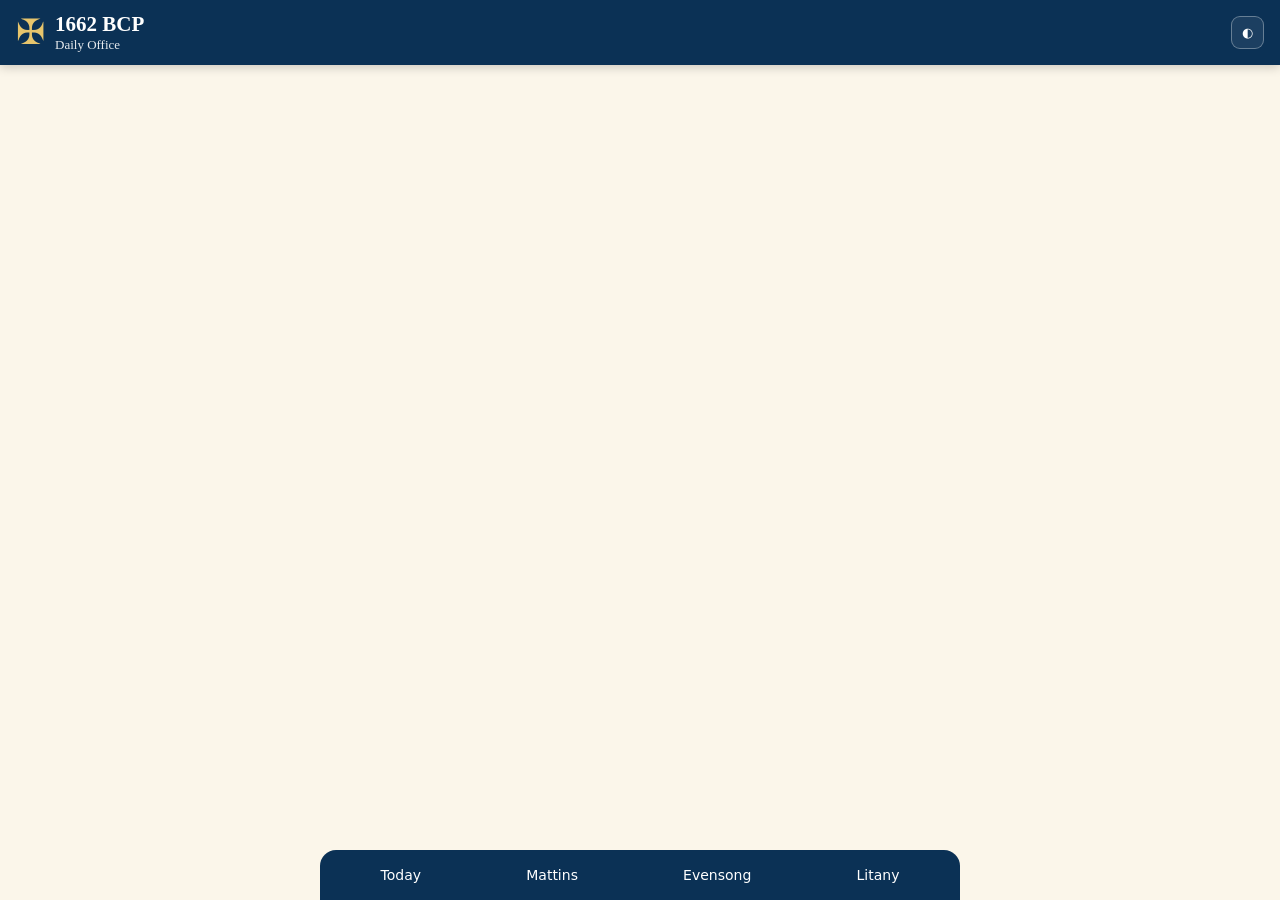
==== index.html @ 7ca34c6c "Add files via upload" ====
<!doctype html><html lang="en"><head><meta charset="utf-8"><meta name="viewport" content="width=device-width,initial-scale=1,viewport-fit=cover"><meta name="theme-color" content="#0b3155"><meta name="apple-mobile-web-app-capable" content="yes"><meta name="apple-mobile-web-app-status-bar-style" content="black-translucent"><meta name="apple-mobile-web-app-title" content="1662 BCP"><link rel="manifest" href="manifest.webmanifest"><link rel="apple-touch-icon" href="icon-192.png"><link rel="stylesheet" href="styles.css"><title>1662 BCP Daily Office</title></head><body><header><div class="brand"><span class="cross">✠</span><div><b>1662 BCP</b><small>Daily Office</small></div></div><button id="install" hidden>Install</button><button id="theme" aria-label="Toggle dark mode">◐</button></header><main id="app"></main><nav><button data-view="today">Today</button><button data-view="morning">Mattins</button><button data-view="evening">Evensong</button><button data-view="litany">Litany</button></nav><script src="data.js"></script><script src="app.js"></script></body></html>
---- styles.css ----
*{box-sizing:border-box} :root{--navy:#0b3155;--paper:#fbf6ea;--ink:#172033;--card:#fffaf0;--line:#d8c9a9;--muted:#657083} body.dark{--paper:#111821;--ink:#edf0f5;--card:#182331;--line:#35465b;--muted:#aeb8c7} body{margin:0;background:var(--paper);color:var(--ink);font-family:Georgia,"Times New Roman",serif;min-height:100vh;padding-bottom:76px}header{position:sticky;top:0;z-index:5;background:var(--navy);color:#fff;display:flex;align-items:center;padding:12px 16px;box-shadow:0 2px 10px #0003}.brand{display:flex;align-items:center;gap:10px;flex:1}.brand b{font-size:21px}.brand small{display:block;font-size:13px;opacity:.9}.cross{font-size:35px;color:#e7c56c}header button{border:1px solid #ffffff55;background:#ffffff12;color:#fff;border-radius:9px;padding:8px 10px;margin-left:7px}main{max-width:780px;margin:auto;padding:18px}.datebar{display:flex;gap:10px;align-items:center;flex-wrap:wrap}.datebar input{font:inherit;padding:9px;border:1px solid var(--line);border-radius:8px;background:var(--card);color:var(--ink)}h1,h2,h3{color:var(--ink)}h1{font-size:27px;margin:10px 0 2px}.subtitle{font-style:italic;color:var(--muted);margin-bottom:18px}.card,.section{background:var(--card);border:1px solid var(--line);border-radius:13px;padding:17px;margin:14px 0;box-shadow:0 2px 8px #0000000b}.card h2,.section h2{margin:0 0 9px;font-size:21px}.section p{white-space:pre-line;line-height:1.65;font-size:var(--font,18px)}.rubric{font-style:italic;color:var(--muted);font-size:14px}.actions{display:flex;gap:8px;flex-wrap:wrap}.primary,.secondary{font:inherit;border-radius:9px;padding:10px 14px}.primary{background:var(--navy);color:white;border:0}.secondary{background:transparent;color:var(--ink);border:1px solid var(--line)}nav{position:fixed;bottom:0;left:0;right:0;background:var(--navy);display:flex;justify-content:space-around;padding:8px max(8px,env(safe-area-inset-right)) calc(8px + env(safe-area-inset-bottom));z-index:10}nav button{background:none;border:0;color:#fff;font:14px system-ui;padding:9px 8px}.settings{display:flex;gap:8px;align-items:center;margin:10px 0}.notice{background:#e8f1f8;color:#17354e;padding:12px;border-radius:10px;font-family:system-ui;font-size:14px}body.dark .notice{background:#21384a;color:#e6f2fa}@media(min-width:700px){nav{left:50%;transform:translateX(-50%);max-width:780px;border-radius:16px 16px 0 0}.cardgrid{display:grid;grid-template-columns:1fr 1fr;gap:14px}.cardgrid .card{margin:0}}
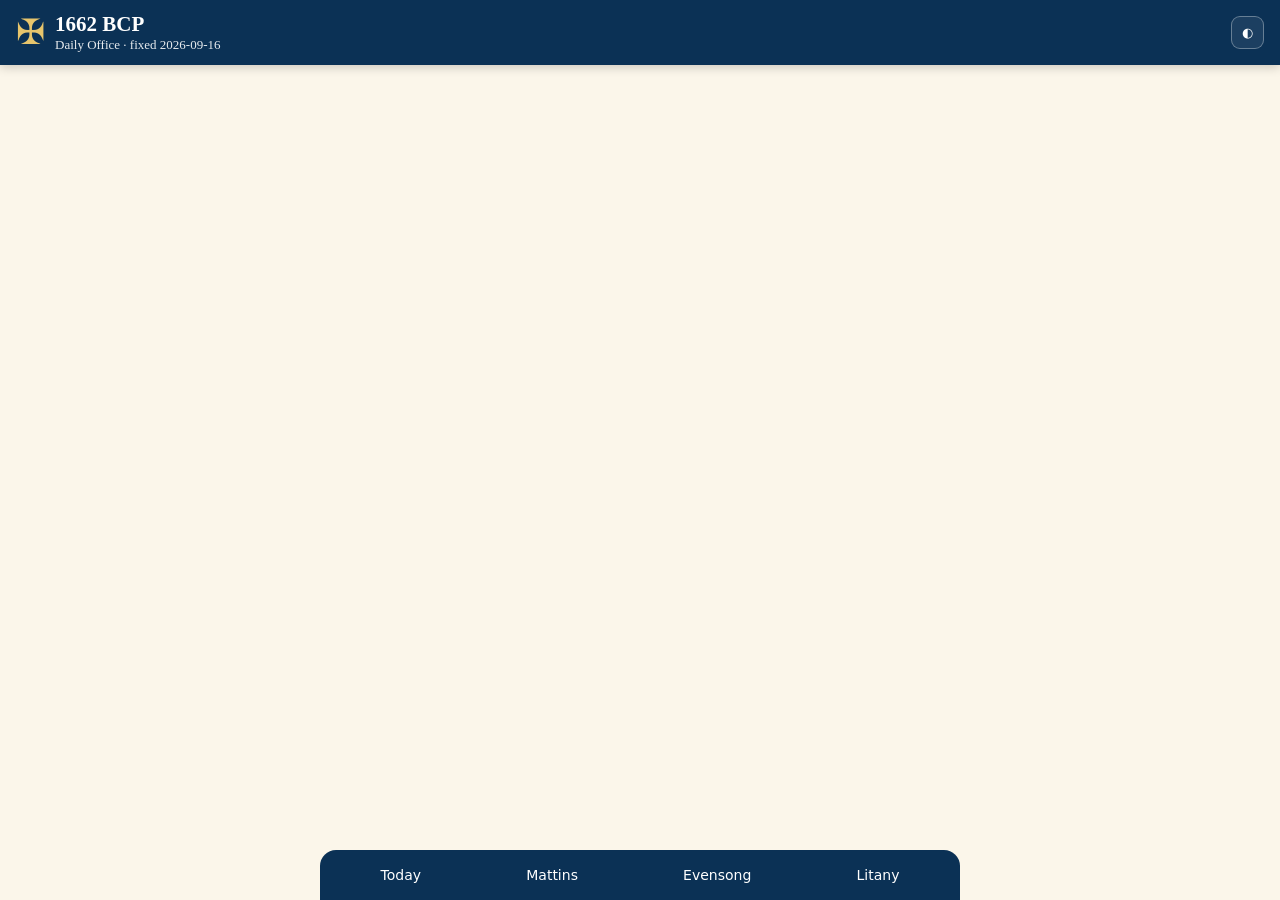
==== commit 42f4d09a: "Rename index-fixed.html to index.html" ====
--- a/index.html
+++ b/index.html
@@ -1 +1,23 @@
-<!doctype html><html lang="en"><head><meta charset="utf-8"><meta name="viewport" content="width=device-width,initial-scale=1,viewport-fit=cover"><meta name="theme-color" content="#0b3155"><meta name="apple-mobile-web-app-capable" content="yes"><meta name="apple-mobile-web-app-status-bar-style" content="black-translucent"><meta name="apple-mobile-web-app-title" content="1662 BCP"><link rel="manifest" href="manifest.webmanifest"><link rel="apple-touch-icon" href="icon-192.png"><link rel="stylesheet" href="styles.css"><title>1662 BCP Daily Office</title></head><body><header><div class="brand"><span class="cross">✠</span><div><b>1662 BCP</b><small>Daily Office</small></div></div><button id="install" hidden>Install</button><button id="theme" aria-label="Toggle dark mode">◐</button></header><main id="app"></main><nav><button data-view="today">Today</button><button data-view="morning">Mattins</button><button data-view="evening">Evensong</button><button data-view="litany">Litany</button></nav><script src="data.js"></script><script src="app.js"></script></body></html>+<!doctype html><html lang="en"><head><meta charset="utf-8"><meta http-equiv="Cache-Control" content="no-cache, no-store, must-revalidate"><meta http-equiv="Pragma" content="no-cache"><meta http-equiv="Expires" content="0"><meta name="viewport" content="width=device-width,initial-scale=1,viewport-fit=cover"><meta name="theme-color" content="#0b3155"><meta name="apple-mobile-web-app-capable" content="yes"><meta name="apple-mobile-web-app-status-bar-style" content="black-translucent"><meta name="apple-mobile-web-app-title" content="1662 BCP"><link rel="manifest" href="manifest.webmanifest?v=20260916"><link rel="apple-touch-icon" href="icon-192.png?v=20260916"><style>*{box-sizing:border-box} :root{--navy:#0b3155;--paper:#fbf6ea;--ink:#172033;--card:#fffaf0;--line:#d8c9a9;--muted:#657083} body.dark{--paper:#111821;--ink:#edf0f5;--card:#182331;--line:#35465b;--muted:#aeb8c7} body{margin:0;background:var(--paper);color:var(--ink);font-family:Georgia,"Times New Roman",serif;min-height:100vh;padding-bottom:76px}header{position:sticky;top:0;z-index:5;background:var(--navy);color:#fff;display:flex;align-items:center;padding:12px 16px;box-shadow:0 2px 10px #0003}.brand{display:flex;align-items:center;gap:10px;flex:1}.brand b{font-size:21px}.brand small{display:block;font-size:13px;opacity:.9}.cross{font-size:35px;color:#e7c56c}header button{border:1px solid #ffffff55;background:#ffffff12;color:#fff;border-radius:9px;padding:8px 10px;margin-left:7px}main{max-width:780px;margin:auto;padding:18px}.datebar{display:flex;gap:10px;align-items:center;flex-wrap:wrap}.datebar input{font:inherit;padding:9px;border:1px solid var(--line);border-radius:8px;background:var(--card);color:var(--ink)}h1,h2,h3{color:var(--ink)}h1{font-size:27px;margin:10px 0 2px}.subtitle{font-style:italic;color:var(--muted);margin-bottom:18px}.card,.section{background:var(--card);border:1px solid var(--line);border-radius:13px;padding:17px;margin:14px 0;box-shadow:0 2px 8px #0000000b}.card h2,.section h2{margin:0 0 9px;font-size:21px}.section p{white-space:pre-line;line-height:1.65;font-size:var(--font,18px)}.rubric{font-style:italic;color:var(--muted);font-size:14px}.actions{display:flex;gap:8px;flex-wrap:wrap}.primary,.secondary{font:inherit;border-radius:9px;padding:10px 14px}.primary{background:var(--navy);color:white;border:0}.secondary{background:transparent;color:var(--ink);border:1px solid var(--line)}nav{position:fixed;bottom:0;left:0;right:0;background:var(--navy);display:flex;justify-content:space-around;padding:8px max(8px,env(safe-area-inset-right)) calc(8px + env(safe-area-inset-bottom));z-index:10}nav button{background:none;border:0;color:#fff;font:14px system-ui;padding:9px 8px}.settings{display:flex;gap:8px;align-items:center;margin:10px 0}.notice{background:#e8f1f8;color:#17354e;padding:12px;border-radius:10px;font-family:system-ui;font-size:14px}body.dark .notice{background:#21384a;color:#e6f2fa}@media(min-width:700px){nav{left:50%;transform:translateX(-50%);max-width:780px;border-radius:16px 16px 0 0}.cardgrid{display:grid;grid-template-columns:1fr 1fr;gap:14px}.cardgrid .card{margin:0}}</style><title>1662 BCP Daily Office</title></head><body><header><div class="brand"><span class="cross">✠</span><div><b>1662 BCP</b><small>Daily Office · fixed 2026-09-16</small></div></div><button id="install" hidden>Install</button><button id="theme" aria-label="Toggle dark mode">◐</button></header><main id="app"></main><nav><button data-view="today">Today</button><button data-view="morning">Mattins</button><button data-view="evening">Evensong</button><button data-view="litany">Litany</button></nav><script>window.BCP_DATA={"mattins": {"1": [{"first": "—", "second": "—"}, {"first": "Genesis 1", "second": "Matthew 1"}, {"first": "Genesis 3", "second": "Matthew 2"}, {"first": "Genesis 5", "second": "Matthew 3"}, {"first": "Genesis 7", "second": "Matthew 4"}, {"first": "—", "second": "—"}, {"first": "Genesis 9", "second": "Matthew 5"}, {"first": "Genesis 13", "second": "Matthew 6"}, {"first": "Genesis 15", "second": "Matthew 7"}, {"first": "Genesis 17", "second": "Matthew 8"}, {"first": "Genesis 19", "second": "Matthew 9"}, {"first": "Genesis 21", "second": "Matthew 10"}, {"first": "Genesis 23", "second": "Matthew 11"}, {"first": "Genesis 25", "second": "Matthew 12"}, {"first": "Genesis 27", "second": "Matthew 13"}, {"first": "Genesis 29", "second": "Matthew 14"}, {"first": "Genesis 31", "second": "Matthew 15"}, {"first": "Genesis 33", "second": "Matthew 16"}, {"first": "Genesis 35", "second": "Matthew 17"}, {"first": "Genesis 38", "second": "Matthew 18"}, {"first": "Genesis 40", "second": "Matthew 19"}, {"first": "Genesis 42", "second": "Matthew 20"}, {"first": "Genesis 44", "second": "Matthew 21"}, {"first": "Genesis 46", "second": "Matthew 22"}, {"first": "—", "second": "—"}, {"first": "Genesis 48", "second": "Matthew 23"}, {"first": "Genesis 50", "second": "Matthew 24"}, {"first": "Exodus 2", "second": "Matthew 25"}, {"first": "Exodus 4", "second": "Matthew 26"}, {"first": "Exodus 6:1–13", "second": "Matthew 27"}, {"first": "Exodus 8", "second": "Matthew 28"}], "2": [{"first": "Exodus 10", "second": "Mark 1"}, {"first": "—", "second": "Mark 2"}, {"first": "Exodus 12", "second": "Mark 3"}, {"first": "Exodus 14", "second": "Mark 4"}, {"first": "Exodus 16", "second": "Mark 5"}, {"first": "Exodus 18", "second": "Mark 6"}, {"first": "Exodus 20", "second": "Mark 7"}, {"first": "Exodus 22", "second": "Mark 8"}, {"first": "Exodus 24", "second": "Mark 9"}, {"first": "Exodus 33", "second": "Mark 10"}, {"first": "Leviticus 18", "second": "Mark 11"}, {"first": "Leviticus 20", "second": "Mark 12"}, {"first": "Numbers 11", "second": "Mark 13"}, {"first": "Numbers 13", "second": "Mark 14"}, {"first": "Numbers 16", "second": "Mark 15"}, {"first": "Numbers 20", "second": "Mark 16"}, {"first": "Numbers 22", "second": "Luke 1:1–38"}, {"first": "Numbers 24", "second": "Luke 1:39–80"}, {"first": "Numbers 27", "second": "Luke 2"}, {"first": "Numbers 31", "second": "Luke 3"}, {"first": "Numbers 35", "second": "Luke 4"}, {"first": "Deuteronomy 1", "second": "Luke 5"}, {"first": "Deuteronomy 3", "second": "Luke 6"}, {"first": "—", "second": "Luke 7"}, {"first": "Deuteronomy 5", "second": "Luke 8"}, {"first": "Deuteronomy 7", "second": "Luke 9"}, {"first": "Deuteronomy 9", "second": "Luke 10"}, {"first": "Deuteronomy 11", "second": "Luke 11"}, {"first": "Deuteronomy 13", "second": "Matthew 7"}], "3": [{"first": "Deuteronomy 15", "second": "Luke 12"}, {"first": "Deuteronomy 17", "second": "Luke 13"}, {"first": "Deuteronomy 19", "second": "Luke 14"}, {"first": "Deuteronomy 21", "second": "Luke 15"}, {"first": "Deuteronomy 24", "second": "Luke 16"}, {"first": "Deuteronomy 26", "second": "Luke 17"}, {"first": "Deuteronomy 28", "second": "Luke 18"}, {"first": "Deuteronomy 30", "second": "Luke 19"}, {"first": "Deuteronomy 32", "second": "Luke 20"}, {"first": "Deuteronomy 34", "second": "Luke 21"}, {"first": "Joshua 2", "second": "Luke 22"}, {"first": "Joshua 4", "second": "Luke 23"}, {"first": "Joshua 6", "second": "Luke 24"}, {"first": "Joshua 8", "second": "John 1"}, {"first": "Joshua 10", "second": "John 2"}, {"first": "Joshua 24", "second": "John 3"}, {"first": "Judges 2", "second": "John 4"}, {"first": "Judges 4", "second": "John 5"}, {"first": "Judges 6", "second": "John 6"}, {"first": "Judges 8", "second": "John 7"}, {"first": "Judges 10", "second": "John 8"}, {"first": "Judges 12", "second": "John 9"}, {"first": "Judges 14", "second": "John 10"}, {"first": "Judges 16", "second": "John 11"}, {"first": "—", "second": "John 12"}, {"first": "Judges 18", "second": "John 13"}, {"first": "Judges 20", "second": "John 14"}, {"first": "Ruth 1", "second": "John 15"}, {"first": "Ruth 3", "second": "John 16"}, {"first": "1 Samuel 1", "second": "John 17"}, {"first": "1 Samuel 3", "second": "John 18"}], "4": [{"first": "1 Samuel 5", "second": "John 19"}, {"first": "1 Samuel 7", "second": "John 20"}, {"first": "1 Samuel 9", "second": "John 21"}, {"first": "1 Samuel 11", "second": "Acts 1"}, {"first": "1 Samuel 13", "second": "Acts 2"}, {"first": "1 Samuel 15", "second": "Acts 3"}, {"first": "1 Samuel 17", "second": "Acts 4"}, {"first": "1 Samuel 19", "second": "Acts 5"}, {"first": "1 Samuel 21", "second": "Acts 6"}, {"first": "1 Samuel 23", "second": "Acts 7"}, {"first": "1 Samuel 25", "second": "Acts 8"}, {"first": "1 Samuel 27", "second": "Acts 9"}, {"first": "1 Samuel 29", "second": "Acts 10"}, {"first": "1 Samuel 31", "second": "Acts 11"}, {"first": "2 Samuel 2", "second": "Acts 12"}, {"first": "2 Samuel 4", "second": "Acts 13"}, {"first": "2 Samuel 6", "second": "Acts 14"}, {"first": "2 Samuel 8", "second": "Acts 15"}, {"first": "2 Samuel 10", "second": "Acts 16"}, {"first": "2 Samuel 12", "second": "Acts 17"}, {"first": "2 Samuel 14", "second": "Acts 18"}, {"first": "2 Samuel 16", "second": "Acts 19"}, {"first": "2 Samuel 18", "second": "Acts 20"}, {"first": "2 Samuel 20", "second": "Acts 21"}, {"first": "—", "second": "Acts 22"}, {"first": "2 Samuel 22", "second": "Acts 23"}, {"first": "2 Samuel 24", "second": "Acts 24"}, {"first": "1 Kings 2", "second": "Acts 25"}, {"first": "1 Kings 4", "second": "Acts 26"}, {"first": "1 Kings 6", "second": "Acts 27"}], "5": [{"first": "—", "second": "—"}, {"first": "1 Kings 8", "second": "Acts 28"}, {"first": "1 Kings 10", "second": "Matthew 1"}, {"first": "1 Kings 12", "second": "Matthew 2"}, {"first": "1 Kings 14", "second": "Matthew 3"}, {"first": "1 Kings 16", "second": "Matthew 4"}, {"first": "1 Kings 18", "second": "Matthew 5"}, {"first": "1 Kings 20", "second": "Matthew 6"}, {"first": "1 Kings 22", "second": "Matthew 7"}, {"first": "2 Kings 2", "second": "Matthew 8"}, {"first": "2 Kings 4", "second": "Matthew 9"}, {"first": "2 Kings 6", "second": "Matthew 10"}, {"first": "2 Kings 8", "second": "Matthew 11"}, {"first": "2 Kings 10", "second": "Matthew 12"}, {"first": "2 Kings 12", "second": "Matthew 13"}, {"first": "2 Kings 14", "second": "Matthew 14"}, {"first": "2 Kings 16", "second": "Matthew 15"}, {"first": "2 Kings 18", "second": "Matthew 16"}, {"first": "2 Kings 20", "second": "Matthew 17"}, {"first": "2 Kings 22", "second": "Matthew 18"}, {"first": "2 Kings 24", "second": "Matthew 19"}, {"first": "Ezra 1", "second": "Matthew 20"}, {"first": "Ezra 4", "second": "Matthew 21"}, {"first": "Ezra 6", "second": "Matthew 22"}, {"first": "Ezra 9", "second": "Matthew 23"}, {"first": "Nehemiah 2", "second": "Matthew 24"}, {"first": "Nehemiah 5", "second": "Matthew 25"}, {"first": "Nehemiah 8", "second": "Matthew 26"}, {"first": "Nehemiah 10", "second": "Matthew 27"}, {"first": "Esther 1", "second": "Matthew 28"}, {"first": "Esther 3", "second": "Mark 1"}], "6": [{"first": "Esther 5", "second": "Mark 2"}, {"first": "Esther 7", "second": "Mark 3"}, {"first": "Esther 9", "second": "Mark 4"}, {"first": "Job 2", "second": "Mark 5"}, {"first": "Job 4", "second": "Mark 6"}, {"first": "Job 6", "second": "Mark 7"}, {"first": "Job 8", "second": "Mark 8"}, {"first": "Job 10", "second": "Mark 9"}, {"first": "Job 12", "second": "Mark 10"}, {"first": "Job 14", "second": "Mark 11"}, {"first": "—", "second": "—"}, {"first": "Job 16", "second": "Mark 12"}, {"first": "Job 19", "second": "Mark 13"}, {"first": "Job 21", "second": "Mark 14"}, {"first": "Job 23", "second": "Mark 15"}, {"first": "Job 26–27", "second": "Mark 16"}, {"first": "Job 29", "second": "Luke 1"}, {"first": "Job 31", "second": "Luke 2"}, {"first": "Job 33", "second": "Luke 3"}, {"first": "Job 35", "second": "Luke 4"}, {"first": "Job 37", "second": "Luke 5"}, {"first": "Job 39", "second": "Luke 6"}, {"first": "Job 41", "second": "Luke 7"}, {"first": "—", "second": "—"}, {"first": "Proverbs 1", "second": "Luke 8"}, {"first": "Proverbs 3", "second": "Luke 9"}, {"first": "Proverbs 5", "second": "Luke 10"}, {"first": "Proverbs 7", "second": "Luke 11"}, {"first": "—", "second": "—"}, {"first": "Proverbs 9", "second": "Luke 12"}], "7": [{"first": "Proverbs 11", "second": "Luke 13"}, {"first": "Proverbs 13", "second": "Luke 14"}, {"first": "Proverbs 15", "second": "Luke 15"}, {"first": "Proverbs 17", "second": "Luke 16"}, {"first": "Proverbs 19", "second": "Luke 17"}, {"first": "Proverbs 21", "second": "Luke 18"}, {"first": "Proverbs 23", "second": "Luke 19"}, {"first": "Proverbs 25", "second": "Luke 20"}, {"first": "Proverbs 27", "second": "Luke 21"}, {"first": "Proverbs 29", "second": "Luke 22"}, {"first": "Ecclesiastes 1", "second": "Luke 23"}, {"first": "Ecclesiastes 3", "second": "Luke 24"}, {"first": "Ecclesiastes 5", "second": "John 1"}, {"first": "Ecclesiastes 7", "second": "John 2"}, {"first": "Ecclesiastes 9", "second": "John 3"}, {"first": "Ecclesiastes 11", "second": "John 4"}, {"first": "Jeremiah 1", "second": "John 5"}, {"first": "Jeremiah 3", "second": "John 6"}, {"first": "Jeremiah 5", "second": "John 7"}, {"first": "Jeremiah 7", "second": "John 8"}, {"first": "Jeremiah 9", "second": "John 9"}, {"first": "Jeremiah 11", "second": "John 10"}, {"first": "Jeremiah 13", "second": "John 11"}, {"first": "Jeremiah 15", "second": "John 12"}, {"first": "—", "second": "John 13"}, {"first": "Jeremiah 17", "second": "John 14"}, {"first": "Jeremiah 19", "second": "John 15"}, {"first": "Jeremiah 21", "second": "John 16"}, {"first": "Jeremiah 23", "second": "John 17"}, {"first": "Jeremiah 25", "second": "John 18"}, {"first": "Jeremiah 27", "second": "John 19"}], "8": [{"first": "Jeremiah 29", "second": "John 20"}, {"first": "Jeremiah 31", "second": "John 21"}, {"first": "Jeremiah 33", "second": "Acts 1"}, {"first": "Jeremiah 35", "second": "Acts 2"}, {"first": "Jeremiah 37", "second": "Acts 3"}, {"first": "Jeremiah 39", "second": "Acts 4"}, {"first": "Jeremiah 41", "second": "Acts 5"}, {"first": "Jeremiah 43", "second": "Acts 6"}, {"first": "Jeremiah 45–46", "second": "Acts 7"}, {"first": "Jeremiah 48", "second": "Acts 8"}, {"first": "Jeremiah 50", "second": "Acts 9"}, {"first": "Jeremiah 52", "second": "Acts 10"}, {"first": "Lamentations 2", "second": "Acts 11"}, {"first": "Lamentations 4", "second": "Acts 12"}, {"first": "Ezekiel 2", "second": "Acts 13"}, {"first": "Ezekiel 6", "second": "Acts 14"}, {"first": "Ezekiel 13", "second": "Acts 15"}, {"first": "Ezekiel 18", "second": "Acts 16"}, {"first": "Ezekiel 34", "second": "Acts 17"}, {"first": "Daniel 2", "second": "Acts 18"}, {"first": "Daniel 4", "second": "Acts 19"}, {"first": "Daniel 6", "second": "Acts 20"}, {"first": "Daniel 8", "second": "Acts 21"}, {"first": "—", "second": "Acts 22"}, {"first": "Daniel 10", "second": "Acts 23"}, {"first": "Daniel 12", "second": "Acts 24"}, {"first": "Hosea 2–3", "second": "Acts 25"}, {"first": "Hosea 5–6", "second": "Acts 26"}, {"first": "Hosea 8", "second": "Acts 27"}, {"first": "Hosea 10", "second": "Acts 28"}, {"first": "Hosea 12", "second": "Matthew 1"}], "9": [{"first": "Hosea 14", "second": "Matthew 2"}, {"first": "Joel 2", "second": "Matthew 3"}, {"first": "Amos 1", "second": "Matthew 4"}, {"first": "Amos 3", "second": "Matthew 5"}, {"first": "Amos 5", "second": "Matthew 6"}, {"first": "Amos 7", "second": "Matthew 7"}, {"first": "Amos 9", "second": "Matthew 8"}, {"first": "Jonah 1", "second": "Matthew 9"}, {"first": "Jonah 4", "second": "Matthew 10"}, {"first": "Micah 2", "second": "Matthew 11"}, {"first": "Micah 4", "second": "Matthew 12"}, {"first": "Micah 6", "second": "Matthew 13"}, {"first": "Nahum 1", "second": "Matthew 14"}, {"first": "Nahum 3", "second": "Matthew 15"}, {"first": "Habakkuk 2", "second": "Matthew 16"}, {"first": "Zephaniah 1", "second": "Matthew 17"}, {"first": "Zephaniah 3", "second": "Matthew 18"}, {"first": "Haggai 2", "second": "Matthew 19"}, {"first": "Zechariah 2–3", "second": "Matthew 20"}, {"first": "Zechariah 6", "second": "Matthew 21"}, {"first": "—", "second": "Matthew 22"}, {"first": "Zechariah 8", "second": "Matthew 23"}, {"first": "Zechariah 10", "second": "Matthew 24"}, {"first": "Zechariah 12", "second": "Matthew 25"}, {"first": "Zechariah 14", "second": "Matthew 26"}, {"first": "Malachi 2", "second": "Matthew 27"}, {"first": "Malachi 4", "second": "Matthew 28"}, {"first": "Tobit 2", "second": "Mark 1"}, {"first": "—", "second": "Mark 2"}, {"first": "Tobit 4", "second": "Mark 3"}], "10": [{"first": "Tobit 7", "second": "Mark 4"}, {"first": "Tobit 9", "second": "Mark 5"}, {"first": "Tobit 11", "second": "Mark 6"}, {"first": "Tobit 13", "second": "Mark 7"}, {"first": "Judith 1", "second": "Mark 8"}, {"first": "Judith 3", "second": "Mark 9"}, {"first": "Judith 5", "second": "Mark 10"}, {"first": "Judith 7", "second": "Mark 11"}, {"first": "Judith 9", "second": "Mark 12"}, {"first": "Judith 11", "second": "Mark 13"}, {"first": "Judith 13", "second": "Mark 14"}, {"first": "Judith 15", "second": "Mark 15"}, {"first": "Wisdom 1", "second": "Mark 16"}, {"first": "Wisdom 3", "second": "Luke 1:1–38"}, {"first": "Wisdom 5", "second": "Luke 1:39–80"}, {"first": "Wisdom 7", "second": "Luke 2"}, {"first": "Wisdom 9", "second": "Luke 3"}, {"first": "—", "second": "Luke 4"}, {"first": "Wisdom 11", "second": "Luke 5"}, {"first": "Wisdom 13", "second": "Luke 6"}, {"first": "Wisdom 15", "second": "Luke 7"}, {"first": "Wisdom 17", "second": "Luke 8"}, {"first": "Wisdom 19", "second": "Luke 9"}, {"first": "Sirach 2", "second": "Luke 10"}, {"first": "Sirach 4", "second": "Luke 11"}, {"first": "Sirach 6", "second": "Luke 12"}, {"first": "Sirach 8", "second": "Luke 13"}, {"first": "—", "second": "Luke 14"}, {"first": "Sirach 10", "second": "Luke 15"}, {"first": "Sirach 12", "second": "Luke 16"}, {"first": "Sirach 14", "second": "Luke 17"}], "11": [{"first": "—", "second": "—"}, {"first": "Sirach 16", "second": "Luke 18"}, {"first": "Sirach 18", "second": "Luke 19"}, {"first": "Sirach 20", "second": "Luke 20"}, {"first": "Sirach 22", "second": "Luke 21"}, {"first": "Sirach 24", "second": "Luke 22"}, {"first": "Sirach 27", "second": "Luke 23"}, {"first": "Sirach 29", "second": "Luke 24"}, {"first": "Sirach 31", "second": "John 1"}, {"first": "Sirach 33", "second": "John 2"}, {"first": "Sirach 35", "second": "John 3"}, {"first": "Sirach 37", "second": "John 4"}, {"first": "Sirach 39", "second": "John 5"}, {"first": "Sirach 41", "second": "John 6"}, {"first": "Sirach 43", "second": "John 7"}, {"first": "Sirach 45", "second": "John 8"}, {"first": "Sirach 47", "second": "John 9"}, {"first": "Sirach 49", "second": "John 10"}, {"first": "Sirach 51", "second": "John 11"}, {"first": "Baruch 2", "second": "John 12"}, {"first": "Baruch 4", "second": "John 13"}, {"first": "Baruch 6", "second": "John 14"}, {"first": "Bel and the Dragon", "second": "John 15"}, {"first": "Isaiah 2", "second": "John 16"}, {"first": "Isaiah 4", "second": "John 17"}, {"first": "Isaiah 6", "second": "John 18"}, {"first": "Isaiah 8", "second": "John 19"}, {"first": "Isaiah 10", "second": "John 20"}, {"first": "Isaiah 12", "second": "John 21"}, {"first": "—", "second": "Acts 1"}], "12": [{"first": "Isaiah 14", "second": "Acts 2"}, {"first": "Isaiah 16", "second": "Acts 3"}, {"first": "Isaiah 18", "second": "Acts 4"}, {"first": "Isaiah 20–21", "second": "Acts 5"}, {"first": "Isaiah 23", "second": "Acts 6"}, {"first": "Isaiah 25", "second": "Acts 7:1–29"}, {"first": "Isaiah 27", "second": "Acts 7:30–60"}, {"first": "Isaiah 29", "second": "Acts 8"}, {"first": "Isaiah 31", "second": "Acts 9"}, {"first": "Isaiah 33", "second": "Acts 10"}, {"first": "Isaiah 35", "second": "Acts 11"}, {"first": "Isaiah 37", "second": "Acts 12"}, {"first": "Isaiah 39", "second": "Acts 13"}, {"first": "Isaiah 41", "second": "Acts 14"}, {"first": "Isaiah 43", "second": "Acts 15"}, {"first": "Isaiah 45", "second": "Acts 16"}, {"first": "Isaiah 47", "second": "Acts 17"}, {"first": "Isaiah 49", "second": "Acts 18"}, {"first": "Isaiah 51", "second": "Acts 19"}, {"first": "Isaiah 53", "second": "Acts 20"}, {"first": "—", "second": "Acts 21"}, {"first": "Isaiah 55", "second": "Acts 22"}, {"first": "Isaiah 57", "second": "Acts 23"}, {"first": "Isaiah 59", "second": "Acts 24"}, {"first": "—", "second": "—"}, {"first": "—", "second": "—"}, {"first": "—", "second": "—"}, {"first": "—", "second": "Acts 25"}, {"first": "Isaiah 61", "second": "Acts 26"}, {"first": "Isaiah 63", "second": "Acts 27"}, {"first": "Isaiah 65", "second": "Acts 28"}]}, "evensong": {"1": [{"first": "—", "second": "—"}, {"first": "Genesis 2", "second": "Romans 1"}, {"first": "Genesis 4", "second": "Romans 2"}, {"first": "Genesis 6", "second": "Romans 3"}, {"first": "Genesis 8", "second": "Romans 4"}, {"first": "—", "second": "—"}, {"first": "Genesis 12", "second": "Romans 5"}, {"first": "Genesis 14", "second": "Romans 6"}, {"first": "Genesis 16", "second": "Romans 7"}, {"first": "Genesis 18", "second": "Romans 8"}, {"first": "Genesis 20", "second": "Romans 9"}, {"first": "Genesis 22", "second": "Romans 10"}, {"first": "Genesis 24", "second": "Romans 11"}, {"first": "Genesis 26", "second": "Romans 12"}, {"first": "Genesis 28", "second": "Romans 13"}, {"first": "Genesis 30", "second": "Romans 14"}, {"first": "Genesis 32", "second": "Romans 15"}, {"first": "Genesis 34", "second": "Romans 16"}, {"first": "Genesis 37", "second": "1 Corinthians 1"}, {"first": "Genesis 39", "second": "1 Corinthians 2"}, {"first": "Genesis 41", "second": "1 Corinthians 3"}, {"first": "Genesis 43", "second": "1 Corinthians 4"}, {"first": "Genesis 45", "second": "1 Corinthians 5"}, {"first": "Genesis 47", "second": "1 Corinthians 6"}, {"first": "—", "second": "—"}, {"first": "Genesis 49", "second": "1 Corinthians 7"}, {"first": "Exodus 1", "second": "1 Corinthians 8"}, {"first": "Exodus 3", "second": "1 Corinthians 9"}, {"first": "Exodus 5", "second": "1 Corinthians 10"}, {"first": "Exodus 7", "second": "1 Corinthians 11"}, {"first": "Exodus 9", "second": "1 Corinthians 12"}], "2": [{"first": "Exodus 11", "second": "1 Corinthians 13"}, {"first": "—", "second": "1 Corinthians 14"}, {"first": "Exodus 13", "second": "1 Corinthians 15"}, {"first": "Exodus 15", "second": "1 Corinthians 16"}, {"first": "Exodus 17", "second": "2 Corinthians 1"}, {"first": "Exodus 19", "second": "2 Corinthians 2"}, {"first": "Exodus 21", "second": "2 Corinthians 3"}, {"first": "Exodus 23", "second": "2 Corinthians 4"}, {"first": "Exodus 32", "second": "2 Corinthians 5"}, {"first": "Exodus 34", "second": "2 Corinthians 6"}, {"first": "Leviticus 19", "second": "2 Corinthians 7"}, {"first": "Leviticus 26", "second": "2 Corinthians 8"}, {"first": "Numbers 12", "second": "2 Corinthians 9"}, {"first": "Numbers 14", "second": "2 Corinthians 10"}, {"first": "Numbers 17", "second": "2 Corinthians 11"}, {"first": "Numbers 21", "second": "2 Corinthians 12"}, {"first": "Numbers 23", "second": "2 Corinthians 13"}, {"first": "Numbers 25", "second": "Galatians 1"}, {"first": "Numbers 30", "second": "Galatians 2"}, {"first": "Numbers 32", "second": "Galatians 3"}, {"first": "Numbers 36", "second": "Galatians 4"}, {"first": "Deuteronomy 2", "second": "Galatians 5"}, {"first": "Deuteronomy 4", "second": "Galatians 6"}, {"first": "—", "second": "Ephesians 1"}, {"first": "Deuteronomy 6", "second": "Ephesians 2"}, {"first": "Deuteronomy 8", "second": "Ephesians 3"}, {"first": "Deuteronomy 10", "second": "Ephesians 4"}, {"first": "Deuteronomy 12", "second": "Ephesians 5"}, {"first": "Deuteronomy 14", "second": "Romans 12"}], "3": [{"first": "Deuteronomy 16", "second": "Ephesians 6"}, {"first": "Deuteronomy 18", "second": "Philippians 1"}, {"first": "Deuteronomy 20", "second": "Philippians 2"}, {"first": "Deuteronomy 22", "second": "Philippians 3"}, {"first": "Deuteronomy 25", "second": "Philippians 4"}, {"first": "Deuteronomy 27", "second": "Colossians 1"}, {"first": "Deuteronomy 29", "second": "Colossians 2"}, {"first": "Deuteronomy 31", "second": "Colossians 3"}, {"first": "Deuteronomy 33", "second": "Colossians 4"}, {"first": "Joshua 1", "second": "1 Thessalonians 1"}, {"first": "Joshua 3", "second": "1 Thessalonians 2"}, {"first": "Joshua 5", "second": "1 Thessalonians 3"}, {"first": "Joshua 7", "second": "1 Thessalonians 4"}, {"first": "Joshua 9", "second": "1 Thessalonians 5"}, {"first": "Joshua 23", "second": "2 Thessalonians 1"}, {"first": "Judges 1", "second": "2 Thessalonians 2"}, {"first": "Judges 3", "second": "2 Thessalonians 3"}, {"first": "Judges 5", "second": "1 Timothy 1"}, {"first": "Judges 7", "second": "1 Timothy 2–3"}, {"first": "Judges 9", "second": "1 Timothy 4"}, {"first": "Judges 11", "second": "1 Timothy 5"}, {"first": "Judges 13", "second": "1 Timothy 6"}, {"first": "Judges 15", "second": "2 Timothy 1"}, {"first": "Judges 17", "second": "2 Timothy 2"}, {"first": "—", "second": "2 Timothy 3"}, {"first": "Judges 19", "second": "2 Timothy 4"}, {"first": "Judges 21", "second": "Titus 1"}, {"first": "Ruth 2", "second": "Titus 2–3"}, {"first": "Ruth 4", "second": "Philemon"}, {"first": "1 Samuel 2", "second": "Hebrews 1"}, {"first": "1 Samuel 4", "second": "Hebrews 2"}], "4": [{"first": "1 Samuel 6", "second": "Hebrews 3"}, {"first": "1 Samuel 8", "second": "Hebrews 4"}, {"first": "1 Samuel 10", "second": "Hebrews 5"}, {"first": "1 Samuel 12", "second": "Hebrews 6"}, {"first": "1 Samuel 14", "second": "Hebrews 7"}, {"first": "1 Samuel 16", "second": "Hebrews 8"}, {"first": "1 Samuel 18", "second": "Hebrews 9"}, {"first": "1 Samuel 20", "second": "Hebrews 10"}, {"first": "1 Samuel 22", "second": "Hebrews 11"}, {"first": "1 Samuel 24", "second": "Hebrews 12"}, {"first": "1 Samuel 26", "second": "Hebrews 13"}, {"first": "1 Samuel 28", "second": "James 1"}, {"first": "1 Samuel 30", "second": "James 2"}, {"first": "2 Samuel 1", "second": "James 3"}, {"first": "2 Samuel 3", "second": "James 4"}, {"first": "2 Samuel 5", "second": "James 5"}, {"first": "2 Samuel 7", "second": "1 Peter 1"}, {"first": "2 Samuel 9", "second": "1 Peter 2"}, {"first": "2 Samuel 11", "second": "1 Peter 3"}, {"first": "2 Samuel 13", "second": "1 Peter 4"}, {"first": "2 Samuel 15", "second": "1 Peter 5"}, {"first": "2 Samuel 17", "second": "2 Peter 1"}, {"first": "2 Samuel 19", "second": "2 Peter 2"}, {"first": "2 Samuel 21", "second": "2 Peter 3"}, {"first": "—", "second": "1 John 1"}, {"first": "2 Samuel 23", "second": "1 John 2"}, {"first": "1 Kings 1", "second": "1 John 3"}, {"first": "1 Kings 3", "second": "1 John 4"}, {"first": "1 Kings 5", "second": "1 John 5"}, {"first": "1 Kings 7", "second": "2 & 3 John"}], "5": [{"first": "—", "second": "Jude"}, {"first": "1 Kings 9", "second": "Romans 1"}, {"first": "1 Kings 11", "second": "Romans 2"}, {"first": "1 Kings 13", "second": "Romans 3"}, {"first": "1 Kings 15", "second": "Romans 4"}, {"first": "1 Kings 17", "second": "Romans 5"}, {"first": "1 Kings 19", "second": "Romans 6"}, {"first": "1 Kings 21", "second": "Romans 7"}, {"first": "2 Kings 1", "second": "Romans 8"}, {"first": "2 Kings 3", "second": "Romans 9"}, {"first": "2 Kings 5", "second": "Romans 10"}, {"first": "2 Kings 7", "second": "Romans 11"}, {"first": "2 Kings 9", "second": "Romans 12"}, {"first": "2 Kings 11", "second": "Romans 13"}, {"first": "2 Kings 13", "second": "Romans 14"}, {"first": "2 Kings 15", "second": "Romans 15"}, {"first": "2 Kings 17", "second": "Romans 16"}, {"first": "2 Kings 19", "second": "1 Corinthians 1"}, {"first": "2 Kings 21", "second": "1 Corinthians 2"}, {"first": "2 Kings 23", "second": "1 Corinthians 3"}, {"first": "2 Kings 25", "second": "1 Corinthians 4"}, {"first": "Ezra 3", "second": "1 Corinthians 5"}, {"first": "Ezra 5", "second": "1 Corinthians 6"}, {"first": "Ezra 7", "second": "1 Corinthians 7"}, {"first": "Nehemiah 1", "second": "1 Corinthians 8"}, {"first": "Nehemiah 4", "second": "1 Corinthians 9"}, {"first": "Nehemiah 6", "second": "1 Corinthians 10"}, {"first": "Nehemiah 9", "second": "1 Corinthians 11"}, {"first": "Nehemiah 13", "second": "1 Corinthians 12"}, {"first": "Esther 2", "second": "1 Corinthians 13"}, {"first": "Esther 4", "second": "1 Corinthians 14"}], "6": [{"first": "Esther 6", "second": "1 Corinthians 15"}, {"first": "Esther 8", "second": "1 Corinthians 16"}, {"first": "Job 1", "second": "2 Corinthians 1"}, {"first": "Job 3", "second": "2 Corinthians 2"}, {"first": "Job 5", "second": "2 Corinthians 3"}, {"first": "Job 7", "second": "2 Corinthians 4"}, {"first": "Job 9", "second": "2 Corinthians 5"}, {"first": "Job 11", "second": "2 Corinthians 6"}, {"first": "Job 13", "second": "2 Corinthians 7"}, {"first": "Job 15", "second": "2 Corinthians 8"}, {"first": "—", "second": "—"}, {"first": "Job 17–18", "second": "2 Corinthians 9"}, {"first": "Job 20", "second": "2 Corinthians 10"}, {"first": "Job 22", "second": "2 Corinthians 11"}, {"first": "Job 24–25", "second": "2 Corinthians 12"}, {"first": "Job 28", "second": "2 Corinthians 13"}, {"first": "Job 30", "second": "Galatians 1"}, {"first": "Job 32", "second": "Galatians 2"}, {"first": "Job 34", "second": "Galatians 3"}, {"first": "Job 36", "second": "Galatians 4"}, {"first": "Job 38", "second": "Galatians 5"}, {"first": "Job 40", "second": "Galatians 6"}, {"first": "Job 42", "second": "Ephesians 1"}, {"first": "—", "second": "—"}, {"first": "Proverbs 2", "second": "Ephesians 2"}, {"first": "Proverbs 4", "second": "Ephesians 3"}, {"first": "Proverbs 6", "second": "Ephesians 4"}, {"first": "Proverbs 8", "second": "Ephesians 5"}, {"first": "—", "second": "—"}, {"first": "Proverbs 10", "second": "Ephesians 6"}], "7": [{"first": "Proverbs 12", "second": "Philippians 1"}, {"first": "Proverbs 14", "second": "Philippians 2"}, {"first": "Proverbs 16", "second": "Philippians 3"}, {"first": "Proverbs 18", "second": "Philippians 4"}, {"first": "Proverbs 20", "second": "Colossians 1"}, {"first": "Proverbs 22", "second": "Colossians 2"}, {"first": "Proverbs 24", "second": "Colossians 3"}, {"first": "Proverbs 26", "second": "Colossians 4"}, {"first": "Proverbs 28", "second": "1 Thessalonians 1"}, {"first": "Proverbs 31", "second": "1 Thessalonians 2"}, {"first": "Ecclesiastes 2", "second": "1 Thessalonians 3"}, {"first": "Ecclesiastes 4", "second": "1 Thessalonians 4"}, {"first": "Ecclesiastes 6", "second": "1 Thessalonians 5"}, {"first": "Ecclesiastes 8", "second": "2 Thessalonians 1"}, {"first": "Ecclesiastes 10", "second": "2 Thessalonians 2"}, {"first": "Ecclesiastes 12", "second": "2 Thessalonians 3"}, {"first": "Jeremiah 2", "second": "1 Timothy 1"}, {"first": "Jeremiah 4", "second": "1 Timothy 2–3"}, {"first": "Jeremiah 6", "second": "1 Timothy 4"}, {"first": "Jeremiah 8", "second": "1 Timothy 5"}, {"first": "Jeremiah 10", "second": "1 Timothy 6"}, {"first": "Jeremiah 12", "second": "2 Timothy 1"}, {"first": "Jeremiah 14", "second": "2 Timothy 2"}, {"first": "Jeremiah 16", "second": "2 Timothy 3"}, {"first": "—", "second": "2 Timothy 4"}, {"first": "Jeremiah 18", "second": "Titus 1"}, {"first": "Jeremiah 20", "second": "Titus 2–3"}, {"first": "Jeremiah 22", "second": "Philemon"}, {"first": "Jeremiah 24", "second": "Hebrews 1"}, {"first": "Jeremiah 26", "second": "Hebrews 2"}, {"first": "Jeremiah 28", "second": "Hebrews 3"}], "8": [{"first": "Jeremiah 30", "second": "Hebrews 4"}, {"first": "Jeremiah 32", "second": "Hebrews 5"}, {"first": "Jeremiah 34", "second": "Hebrews 6"}, {"first": "Jeremiah 36", "second": "Hebrews 7"}, {"first": "Jeremiah 38", "second": "Hebrews 8"}, {"first": "Jeremiah 40", "second": "Hebrews 9"}, {"first": "Jeremiah 42", "second": "Hebrews 10"}, {"first": "Jeremiah 44", "second": "Hebrews 11"}, {"first": "Jeremiah 47", "second": "Hebrews 12"}, {"first": "Jeremiah 49", "second": "Hebrews 13"}, {"first": "Jeremiah 51", "second": "James 1"}, {"first": "Lamentations 1", "second": "James 2"}, {"first": "Lamentations 3", "second": "James 3"}, {"first": "Lamentations 5", "second": "James 4"}, {"first": "Ezekiel 3", "second": "James 5"}, {"first": "Ezekiel 7", "second": "1 Peter 1"}, {"first": "Ezekiel 14", "second": "1 Peter 2"}, {"first": "Ezekiel 33", "second": "1 Peter 3"}, {"first": "Daniel 1", "second": "1 Peter 4"}, {"first": "Daniel 3", "second": "1 Peter 5"}, {"first": "Daniel 5", "second": "2 Peter 1"}, {"first": "Daniel 7", "second": "2 Peter 2"}, {"first": "Daniel 9", "second": "2 Peter 3"}, {"first": "—", "second": "1 John 1"}, {"first": "Daniel 11", "second": "1 John 2"}, {"first": "Hosea 1", "second": "1 John 3"}, {"first": "Hosea 4", "second": "1 John 4"}, {"first": "Hosea 7", "second": "1 John 5"}, {"first": "Hosea 9", "second": "2 & 3 John"}, {"first": "Hosea 11", "second": "Jude"}, {"first": "Hosea 13", "second": "Romans 1"}], "9": [{"first": "Joel 1", "second": "Romans 2"}, {"first": "Joel 3", "second": "Romans 3"}, {"first": "Amos 2", "second": "Romans 4"}, {"first": "Amos 4", "second": "Romans 5"}, {"first": "Amos 6", "second": "Romans 6"}, {"first": "Amos 8", "second": "Romans 7"}, {"first": "Obadiah", "second": "Romans 8"}, {"first": "Jonah 2–3", "second": "Romans 9"}, {"first": "Micah 1", "second": "Romans 10"}, {"first": "Micah 3", "second": "Romans 11"}, {"first": "Micah 5", "second": "Romans 12"}, {"first": "Micah 7", "second": "Romans 13"}, {"first": "Nahum 2", "second": "Romans 14"}, {"first": "Habakkuk 1", "second": "Romans 15"}, {"first": "Habakkuk 3", "second": "Romans 16"}, {"first": "Zephaniah 2", "second": "1 Corinthians 1"}, {"first": "Haggai 1", "second": "1 Corinthians 2"}, {"first": "Zechariah 1", "second": "1 Corinthians 3"}, {"first": "Zechariah 4–5", "second": "1 Corinthians 4"}, {"first": "Zechariah 7", "second": "1 Corinthians 5"}, {"first": "—", "second": "1 Corinthians 6"}, {"first": "Zechariah 9", "second": "1 Corinthians 7"}, {"first": "Zechariah 11", "second": "1 Corinthians 8"}, {"first": "Zechariah 13", "second": "1 Corinthians 9"}, {"first": "Malachi 1", "second": "1 Corinthians 10"}, {"first": "Malachi 3", "second": "1 Corinthians 11"}, {"first": "Tobit 1", "second": "1 Corinthians 12"}, {"first": "Tobit 3", "second": "1 Corinthians 13"}, {"first": "—", "second": "1 Corinthians 14"}, {"first": "Tobit 6", "second": "1 Corinthians 15"}], "10": [{"first": "Tobit 8", "second": "1 Corinthians 16"}, {"first": "Tobit 10", "second": "2 Corinthians 1"}, {"first": "Tobit 12", "second": "2 Corinthians 2"}, {"first": "Tobit 14", "second": "2 Corinthians 3"}, {"first": "Judith 2", "second": "2 Corinthians 4"}, {"first": "Judith 4", "second": "2 Corinthians 5"}, {"first": "Judith 6", "second": "2 Corinthians 6"}, {"first": "Judith 8", "second": "2 Corinthians 7"}, {"first": "Judith 10", "second": "2 Corinthians 8"}, {"first": "Judith 12", "second": "2 Corinthians 9"}, {"first": "Judith 14", "second": "2 Corinthians 10"}, {"first": "Judith 16", "second": "2 Corinthians 11"}, {"first": "Wisdom 2", "second": "2 Corinthians 12"}, {"first": "Wisdom 4", "second": "2 Corinthians 13"}, {"first": "Wisdom 6", "second": "Galatians 1"}, {"first": "Wisdom 8", "second": "Galatians 2"}, {"first": "Wisdom 10", "second": "Galatians 3"}, {"first": "—", "second": "Galatians 4"}, {"first": "Wisdom 12", "second": "Galatians 5"}, {"first": "Wisdom 14", "second": "Galatians 6"}, {"first": "Wisdom 16", "second": "Ephesians 1"}, {"first": "Wisdom 18", "second": "Ephesians 2"}, {"first": "Sirach 1", "second": "Ephesians 3"}, {"first": "Sirach 3", "second": "Ephesians 4"}, {"first": "Sirach 5", "second": "Ephesians 5"}, {"first": "Sirach 7", "second": "Ephesians 6"}, {"first": "Sirach 9", "second": "Philippians 1"}, {"first": "—", "second": "Philippians 2"}, {"first": "Sirach 11", "second": "Philippians 3"}, {"first": "Sirach 13", "second": "Philippians 4"}, {"first": "Sirach 15", "second": "Colossians 1"}], "11": [{"first": "—", "second": "—"}, {"first": "Sirach 17", "second": "Colossians 2"}, {"first": "Sirach 19", "second": "Colossians 3"}, {"first": "Sirach 21", "second": "Colossians 4"}, {"first": "Sirach 23", "second": "1 Thessalonians 1"}, {"first": "Sirach 25:1–12", "second": "1 Thessalonians 2"}, {"first": "Sirach 28", "second": "1 Thessalonians 3"}, {"first": "Sirach 30:1–17", "second": "1 Thessalonians 4"}, {"first": "Sirach 32", "second": "1 Thessalonians 5"}, {"first": "Sirach 34", "second": "2 Thessalonians 1"}, {"first": "Sirach 36", "second": "2 Thessalonians 2"}, {"first": "Sirach 38", "second": "2 Thessalonians 3"}, {"first": "Sirach 40", "second": "1 Timothy 1"}, {"first": "Sirach 42", "second": "1 Timothy 2–3"}, {"first": "Sirach 44", "second": "1 Timothy 4"}, {"first": "Sirach 46:1–19", "second": "1 Timothy 5"}, {"first": "Sirach 48", "second": "1 Timothy 6"}, {"first": "Sirach 50", "second": "2 Timothy 1"}, {"first": "Baruch 1", "second": "2 Timothy 2"}, {"first": "Baruch 3", "second": "2 Timothy 3"}, {"first": "Baruch 5", "second": "2 Timothy 4"}, {"first": "Susanna", "second": "Titus 1"}, {"first": "Isaiah 1", "second": "Titus 2–3"}, {"first": "Isaiah 3", "second": "Philemon"}, {"first": "Isaiah 5", "second": "Hebrews 1"}, {"first": "Isaiah 7", "second": "Hebrews 2"}, {"first": "Isaiah 9", "second": "Hebrews 3"}, {"first": "Isaiah 11", "second": "Hebrews 4"}, {"first": "Isaiah 13", "second": "Hebrews 5"}, {"first": "—", "second": "Hebrews 6"}], "12": [{"first": "Isaiah 15", "second": "Hebrews 7"}, {"first": "Isaiah 17", "second": "Hebrews 8"}, {"first": "Isaiah 19", "second": "Hebrews 9"}, {"first": "Isaiah 22", "second": "Hebrews 10"}, {"first": "Isaiah 24", "second": "Hebrews 11"}, {"first": "Isaiah 26", "second": "Hebrews 12"}, {"first": "Isaiah 28", "second": "Hebrews 13"}, {"first": "Isaiah 30", "second": "James 1"}, {"first": "Isaiah 32", "second": "James 2"}, {"first": "Isaiah 34", "second": "James 3"}, {"first": "Isaiah 36", "second": "James 4"}, {"first": "Isaiah 38", "second": "James 5"}, {"first": "Isaiah 40", "second": "1 Peter 1"}, {"first": "Isaiah 42", "second": "1 Peter 2"}, {"first": "Isaiah 44", "second": "1 Peter 3"}, {"first": "Isaiah 46", "second": "1 Peter 4"}, {"first": "Isaiah 48", "second": "1 Peter 5"}, {"first": "Isaiah 50", "second": "2 Peter 1"}, {"first": "Isaiah 52", "second": "2 Peter 2"}, {"first": "Isaiah 54", "second": "2 Peter 3"}, {"first": "—", "second": "1 John 1"}, {"first": "Isaiah 56", "second": "1 John 2"}, {"first": "Isaiah 58", "second": "1 John 3"}, {"first": "Isaiah 60", "second": "1 John 4"}, {"first": "—", "second": "—"}, {"first": "—", "second": "—"}, {"first": "—", "second": "—"}, {"first": "—", "second": "1 John 5"}, {"first": "Isaiah 62", "second": "2 John"}, {"first": "Isaiah 64", "second": "3 John"}, {"first": "Isaiah 66", "second": "Jude"}]}, "fixedMorning": {"01-01": {"first": "Genesis 17", "second": "Romans 2"}, "01-06": {"first": "Isaiah 60", "second": "Luke 3:1–22"}, "01-25": {"first": "Wisdom 5", "second": "Acts 22:1–21"}, "02-02": {"first": "Wisdom 9", "second": "—"}, "02-24": {"first": "Wisdom 19", "second": "—"}, "03-25": {"first": "Sirach 2", "second": "—"}, "04-25": {"first": "Sirach 4", "second": "—"}, "05-01": {"first": "Sirach 7", "second": "John 1:43–51"}, "06-11": {"first": "Sirach 10", "second": "Acts 14"}, "06-24": {"first": "Malachi 3", "second": "Matthew 3"}, "06-29": {"first": "Sirach 15", "second": "Acts 3"}, "07-25": {"first": "Sirach 21", "second": "—"}, "08-24": {"first": "Sirach 24", "second": "—"}, "09-21": {"first": "Sirach 35", "second": "—"}, "09-29": {"first": "Genesis 32", "second": "Acts 12:1–19"}, "10-18": {"first": "Sirach 51", "second": "—"}, "10-28": {"first": "Job 24–25", "second": "—"}, "11-01": {"first": "Wisdom 3:1–9", "second": "Hebrews 11:32–12:6"}, "11-30": {"first": "Proverbs 20", "second": "—"}, "12-21": {"first": "Proverbs 23", "second": "—"}, "12-25": {"first": "Isaiah 9:1–7", "second": "Luke 2:1–14"}, "12-26": {"first": "Proverbs 28", "second": "Acts 6:8–7:29"}, "12-27": {"first": "Ecclesiastes 5", "second": "Revelation 1"}, "12-28": {"first": "Jeremiah 31:1–17", "second": "—"}}, "fixedEvening": {"01-01": {"first": "Deuteronomy 10:12–22", "second": "Colossians 2"}, "01-06": {"first": "Isaiah 49", "second": "John 2:1–11"}, "01-25": {"first": "Wisdom 6", "second": "Acts 26"}, "02-02": {"first": "Wisdom 12", "second": "—"}, "02-24": {"first": "Sirach 1", "second": "—"}, "03-25": {"first": "Sirach 3", "second": "—"}, "04-25": {"first": "Sirach 5", "second": "—"}, "05-01": {"first": "Sirach 9", "second": "—"}, "06-11": {"first": "Sirach 12", "second": "Acts 15:1–35"}, "06-24": {"first": "Malachi 4", "second": "Matthew 14:1–12"}, "06-29": {"first": "Sirach 19", "second": "Acts 4"}, "07-25": {"first": "Sirach 22", "second": "—"}, "08-24": {"first": "Sirach 29", "second": "—"}, "09-21": {"first": "Sirach 38", "second": "—"}, "09-29": {"first": "Daniel 10:5–21", "second": "Jude 6–15"}, "10-18": {"first": "Job 1", "second": "—"}, "10-28": {"first": "Job 42", "second": "—"}, "11-01": {"first": "Wisdom 5:1–16", "second": "Revelation 19:1–16"}, "11-30": {"first": "Proverbs 21", "second": "—"}, "12-21": {"first": "Proverbs 24", "second": "—"}, "12-25": {"first": "Isaiah 7:10–16", "second": "Titus 3:4–8"}, "12-26": {"first": "Ecclesiastes 4", "second": "Acts 7:30–54"}, "12-27": {"first": "Ecclesiastes 6", "second": "Revelation 22"}, "12-28": {"first": "Wisdom 1", "second": "—"}}, "feasts": {"01-01": "The Circumcision of our Lord", "01-06": "The Epiphany", "01-25": "The Conversion of St Paul", "02-02": "The Purification of the Blessed Virgin Mary", "02-24": "St Matthias", "03-25": "The Annunciation", "04-25": "St Mark", "05-01": "St Philip and St James", "06-11": "St Barnabas", "06-24": "The Nativity of St John Baptist", "06-29": "St Peter", "07-25": "St James", "08-24": "St Bartholomew", "09-21": "St Matthew", "09-29": "St Michael and All Angels", "10-18": "St Luke", "10-28": "St Simon and St Jude", "11-01": "All Saints' Day", "11-30": "St Andrew", "12-21": "St Thomas", "12-25": "The Nativity of our Lord", "12-26": "St Stephen", "12-27": "St John", "12-28": "The Holy Innocents"}, "psalms": [], "office": {"EXHORTATION": "DEARLY beloved brethren, the Scripture moveth us in sundry places to acknowledge and confess our manifold sins and wickedness; and that we should not dissemble nor cloak them before the face of Almighty God our heavenly Father; but confess them with an humble, lowly, penitent, and obedient heart; to the end that we may obtain forgiveness of the same, by his infinite goodness and mercy.", "CONFESSION": "ALMIGHTY and most merciful Father; We have erred, and strayed from thy ways like lost sheep. We have followed too much the devices and desires of our own hearts. We have offended against thy holy laws. We have left undone those things which we ought to have done; And we have done those things which we ought not to have done; And there is no health in us. But thou, O Lord, have mercy upon us, miserable offenders. Spare thou them, O God, which confess their faults. Restore thou them that are penitent; According to thy promises declared unto mankind in Christ Jesu our Lord. And grant, O most merciful Father, for his sake; That we may hereafter live a godly, righteous, and sober life, To the glory of thy holy Name. Amen.", "ABSOLUTION": "ALMIGHTY God, the Father of our Lord Jesus Christ, who desireth not the death of a sinner, but rather that he may turn from his wickedness, and live; and hath given power, and commandment, to his Ministers, to declare and pronounce to his people, being penitent, the Absolution and Remission of their sins: He pardoneth and absolveth all them that truly repent, and unfeignedly believe his holy Gospel. Wherefore let us beseech him to grant us true repentance, and his Holy Spirit; that those things may please him, which we do at this present; and that the rest of our life hereafter may be pure, and holy; so that at the last we may come to his eternal joy; through Jesus Christ our Lord. Amen.", "LORDS_PRAYER": "OUR Father, which art in heaven, Hallowed be thy Name. Thy kingdom come. Thy will be done in earth, As it is in heaven. Give us this day our daily bread. And forgive us our trespasses, As we forgive them that trespass against us. And lead us not into temptation; But deliver us from evil. For thine is the kingdom, The power, and the glory, For ever and ever. Amen.", "PRECES": "O Lord, open thou our lips.\nAnd our mouth shall shew forth thy praise.\n\nO God, make speed to save us.\nO Lord, make haste to help us.\n\nGlory be to the Father, and to the Son, and to the Holy Ghost;\nAs it was in the beginning, is now, and ever shall be, world without end. Amen.\n\nPraise ye the Lord.\nThe Lord's Name be praised.", "VENITE": "O COME, let us sing unto the Lord: let us heartily rejoice in the strength of our salvation. Let us come before his presence with thanksgiving: and shew ourselves glad in him with psalms. For the Lord is a great God: and a great King above all gods. In his hand are all the corners of the earth: and the strength of the hills is his also. The sea is his, and he made it: and his hands prepared the dry land. O come, let us worship, and fall down: and kneel before the Lord our Maker. For he is the Lord our God: and we are the people of his pasture, and the sheep of his hand.", "TE_DEUM": "WE praise thee, O God: we acknowledge thee to be the Lord. All the earth doth worship thee: the Father everlasting. To thee all Angels cry aloud: the Heavens, and all the Powers therein. To thee Cherubin, and Seraphin: continually do cry, Holy, Holy, Holy: Lord God of Sabaoth; Heaven and earth are full of the Majesty: of thy glory.", "BENEDICTUS": "BLESSED be the Lord God of Israel: for he hath visited, and redeemed his people; And hath raised up a mighty salvation for us: in the house of his servant David; As he spake by the mouth of his holy Prophets: which have been since the world began.", "MAGNIFICAT": "MY soul doth magnify the Lord: and my spirit hath rejoiced in God my Saviour. For he hath regarded: the lowliness of his hand-maiden. For behold, from henceforth: all generations shall call me blessed. For he that is mighty hath magnified me: and holy is his Name.", "NUNC_DIMITTIS": "LORD, now lettest thou thy servant depart in peace: according to thy word. For mine eyes have seen: thy salvation, Which thou hast prepared: before the face of all people; To be a light to lighten the Gentiles: and to be the glory of thy people Israel.", "CREED": "I BELIEVE in God the Father Almighty, Maker of heaven and earth: And in Jesus Christ his only Son our Lord, Who was conceived by the Holy Ghost, Born of the Virgin Mary, Suffered under Pontius Pilate, Was crucified, dead, and buried: He descended into hell; The third day he rose again from the dead; He ascended into heaven, And sitteth on the right hand of God the Father Almighty; From thence he shall come to judge the quick and the dead. I believe in the Holy Ghost; The holy Catholick Church; The Communion of Saints; The Forgiveness of sins; The Resurrection of the body, And the life everlasting. Amen.", "SUFFRAGES": "The Lord be with you.\nAnd with thy spirit.\nLet us pray.\n\nO Lord, shew thy mercy upon us;\nAnd grant us thy salvation.\n\nO Lord, save the King;\nAnd mercifully hear us when we call upon thee.\n\nEndue thy Ministers with righteousness;\nAnd make thy chosen people joyful.\n\nO Lord, save thy people;\nAnd bless thine inheritance.\n\nGive peace in our time, O Lord;\nBecause there is none other that fighteth for us, but only thou, O God.\n\nO God, make clean our hearts within us;\nAnd take not thy Holy Spirit from us.", "MORNING_PEACE": "O GOD, who art the author of peace and lover of concord, in knowledge of whom standeth our eternal life, whose service is perfect freedom; Defend us thy humble servants in all assaults of our enemies; that we, surely trusting in thy defence, may not fear the power of any adversaries, through the might of Jesus Christ our Lord. Amen.", "MORNING_GRACE": "O LORD, our heavenly Father, Almighty and everlasting God, who hast safely brought us to the beginning of this day; Defend us in the same with thy mighty power; and grant that this day we fall into no sin, neither run into any kind of danger; but that all our doings may be ordered by thy governance, to do always that is righteous in thy sight; through Jesus Christ our Lord. Amen.", "EVENING_PEACE": "O GOD, from whom all holy desires, all good counsels, and all just works do proceed; Give unto thy servants that peace which the world cannot give; that both our hearts may be set to obey thy commandments, and also that by thee we being defended from the fear of our enemies may pass our time in rest and quietness; through the merits of Jesus Christ our Saviour. Amen.", "EVENING_PERILS": "LIGHTEN our darkness, we beseech thee, O Lord; and by thy great mercy defend us from all perils and dangers of this night; for the love of thy only Son, our Saviour, Jesus Christ. Amen.", "PRAYER_FOR_KING": "O LORD our heavenly Father, high and mighty, King of kings, Lord of lords, the only Ruler of princes, who dost from thy throne behold all the dwellers upon earth; Most heartily we beseech thee with thy favour to behold our most gracious Sovereign Lord, King CHARLES; and so replenish him with the grace of thy Holy Spirit, that he may alway incline to thy will, and walk in thy way.", "PRAYER_FOR_ROYAL_FAMILY": "ALMIGHTY God, the fountain of all goodness, we humbly beseech thee to bless our gracious Queen CAMILLA, William Prince of Wales, the Princess of Wales, and all the Royal Family: Endue them with thy Holy Spirit; enrich them with thy heavenly grace; prosper them with all happiness; and bring them to thine everlasting kingdom; through Jesus Christ our Lord. Amen.", "PRAYER_FOR_CLERGY": "ALMIGHTY and everlasting God, who alone workest great marvels; Send down upon our Bishops, and Curates, and all Congregations committed to their charge, the healthful Spirit of thy grace; and that they may truly please thee, pour upon them the continual dew of thy blessing. Grant this, O Lord, for the honour of our Advocate and Mediator, Jesus Christ. Amen.", "CHRYSOSTOM": "ALMIGHTY God, who hast given us grace at this time with one accord to make our common supplications unto thee; and dost promise, that when two or three are gathered together in thy Name thou wilt grant their requests; Fulfil now, O Lord, the desires and petitions of thy servants, as may be most expedient for them; granting us in this world knowledge of thy truth, and in the world to come life everlasting. Amen.", "GRACE": "THE grace of our Lord Jesus Christ, and the love of God, and the fellowship of the Holy Ghost, be with us all evermore. Amen."}, "litany": "The Litany text is included in the Android source package."};</script><script>const D=window.BCP_DATA; let view='today'; let date=new Date(); let deferredPrompt=null; const $=s=>document.querySelector(s); const esc=s=>(s||'—').replace(/[&<>]/g,c=>({'&':'&amp;','<':'&lt;','>':'&gt;'}[c]));
+function iso(d){return d.getFullYear()+'-'+String(d.getMonth()+1).padStart(2,'0')+'-'+String(d.getDate()).padStart(2,'0')}; function key(d){return String(d.getMonth()+1).padStart(2,'0')+'-'+String(d.getDate()).padStart(2,'0')};
+function lesson(morning){let k=key(date), fixed=(morning?D.fixedMorning:D.fixedEvening)[k]; if(fixed)return {...fixed,feast:D.feasts[k]}; let tab=(morning?D.mattins:D.evensong)[String(date.getMonth()+1)]||[]; return {...(tab[date.getDate()-1]||{first:'—',second:'—'}),feast:D.feasts[k]};}
+function ps(){return D.psalms[Math.min(date.getDate(),30)-1]||{morning:'—',evening:'—'}};
+function easter(y){let a=y%19,b=Math.floor(y/100),c=y%100,d=Math.floor(b/4),e=b%4,f=Math.floor((b+8)/25),g=Math.floor((b-f+1)/3),h=(19*a+b-d-g+15)%30,i=Math.floor(c/4),k=c%4,l=(32+2*e+2*i-h-k)%7,m=Math.floor((a+11*h+22*l)/451),mo=Math.floor((h+l-7*m+114)/31),day=((h+l-7*m+114)%31)+1;return new Date(y,mo-1,day)}
+function add(d,n){let x=new Date(d);x.setDate(x.getDate()+n);return x} function same(a,b){return iso(a)===iso(b)}
+function season(){let k0=key(date), feast=D.feasts[k0]; if(feast)return feast; let e=easter(date.getFullYear()); let special=[[0,'Easter Day'],[-2,'Good Friday'],[-7,'Palm Sunday'],[-46,'Ash Wednesday'],[39,'Ascension Day'],[49,'Whitsunday'],[56,'Trinity Sunday']]; for(let [n,t] of special)if(same(date,add(e,n)))return t; let nov30=new Date(date.getFullYear(),10,30), adv=new Date(nov30); adv.setDate(nov30.getDate()-nov30.getDay()); if(date>=adv&&date<new Date(date.getFullYear(),11,25))return 'Advent'; if(date>=new Date(date.getFullYear(),11,25)||date<new Date(date.getFullYear(),0,6))return 'Christmastide'; if(date<e&&date>add(e,-46))return 'Lent'; if(date>e&&date<add(e,49))return 'Eastertide'; return 'Ordinary Day in the Church Year'}
+function top(){return `<div class="datebar"><input id="date" type="date" value="${iso(date)}"><button class="secondary" onclick="date=new Date();render()">Today</button></div><h1>${date.toLocaleDateString(undefined,{weekday:'long',month:'long',day:'numeric',year:'numeric'})}</h1><div class="subtitle">${esc(season())}</div>`}
+function card(title,p,l,v){return `<div class="card"><h2>${title}</h2>${l.feast?`<b>${esc(l.feast)}</b>`:''}<p>Psalms: ${esc(p)}<br>First Lesson: ${esc(l.first)}<br>Second Lesson: ${esc(l.second)}</p><button class="primary" onclick="view='${v}';render()">Pray the Office</button></div>`}
+function today(){let p=ps(),m=lesson(true),e=lesson(false);return top()+`<div class="cardgrid">${card('Morning Prayer (Mattins)',p.morning,m,'morning')}${card('Evening Prayer (Evensong)',p.evening,e,'evening')}</div><div class="settings"><button class="secondary" onclick="changeFont(-1)">A−</button><button class="secondary" onclick="changeFont(1)">A+</button><button class="secondary" onclick="view='litany';render()">The Litany</button></div><div class="notice">This web edition works as an installable PWA. Once hosted over HTTPS, use your browser’s “Add to Home screen” command; after the first visit the app shell and lectionary remain available offline.</div>`}
+const O=D.office; function sec(t,b,r=false){return `<section class="section"><h2>${esc(t)}</h2>${r?'<div class="rubric">According to the 1662 Book of Common Prayer</div>':''}<p>${esc(b||'')}</p></section>`}
+function office(morning){let l=lesson(morning),p=ps(),ap=morning?p.morning:p.evening; let parts=[sec(morning?'The Order for Morning Prayer':'The Order for Evening Prayer',date.toLocaleDateString(),true),sec('Opening Sentences',morning?'At Morning Prayer, the Minister shall read with a loud voice some one or more of these sentences of the Scriptures.':'At Evening Prayer, the Minister shall read with a loud voice some one or more of these sentences of the Scriptures.'),sec('Exhortation',O.EXHORTATION),sec('General Confession',O.CONFESSION),sec('Absolution',O.ABSOLUTION),sec('The Lord’s Prayer',O.LORDS_PRAYER),sec('Preces',O.PRECES)]; if(morning)parts.push(sec('Venite, exultemus Domino — Psalm 95',O.VENITE)); parts.push(sec('The Psalms appointed — '+ap,'Use the Coverdale Psalter for Psalms '+ap+'.')); parts.push(sec('The First Lesson — '+l.first,'The appointed lesson is '+l.first+'.')); parts.push(sec(morning?'Te Deum laudamus':'Magnificat',morning?O.TE_DEUM:O.MAGNIFICAT)); parts.push(sec('The Second Lesson — '+l.second,'The appointed lesson is '+l.second+'.')); parts.push(sec(morning?'Benedictus':'Nunc dimittis',morning?O.BENEDICTUS:O.NUNC_DIMITTIS)); parts.push(sec('The Apostles’ Creed',O.CREED),sec('Suffrages',O.SUFFRAGES),sec('The Collect for Peace',morning?O.MORNING_PEACE:O.EVENING_PEACE),sec(morning?'The Collect for Grace':'The Collect for Aid against all Perils',morning?O.MORNING_GRACE:O.EVENING_PERILS),sec('A Prayer for the King’s Majesty',O.PRAYER_FOR_KING),sec('A Prayer for the Royal Family',O.PRAYER_FOR_ROYAL_FAMILY),sec('A Prayer for the Clergy and People',O.PRAYER_FOR_CLERGY),sec('A Prayer of St. Chrysostom',O.CHRYSOSTOM),sec('The Grace',O.GRACE)); return top()+parts.join('')}
+function render(){let app=$('#app');app.innerHTML=view==='today'?today():view==='morning'?office(true):view==='evening'?office(false):top()+sec('The Litany',D.litany,true); let inp=$('#date');if(inp)inp.onchange=e=>{let [y,m,d]=e.target.value.split('-').map(Number);date=new Date(y,m-1,d);render()}; document.documentElement.style.setProperty('--font',(safeGet('fontSize','18'))+'px');window.scrollTo(0,0)}
+function safeGet(k,f=''){try{return localStorage.getItem(k)??f}catch(e){return f}}
+function safeSet(k,v){try{localStorage.setItem(k,String(v))}catch(e){}}
+function changeFont(n){safeSet('fontSize',Math.max(15,Math.min(25,+(safeGet('fontSize','18'))+n)));render()}
+document.querySelectorAll('nav button').forEach(b=>b.onclick=()=>{view=b.dataset.view;render()});
+$('#theme').onclick=()=>{document.body.classList.toggle('dark');safeSet('dark',document.body.classList.contains('dark')?'1':'0')};
+if(safeGet('dark')==='1')document.body.classList.add('dark');
+window.addEventListener('beforeinstallprompt',e=>{e.preventDefault();deferredPrompt=e;$('#install').hidden=false});
+$('#install').onclick=async()=>{if(deferredPrompt){deferredPrompt.prompt();await deferredPrompt.userChoice;deferredPrompt=null;$('#install').hidden=true}};
+window.addEventListener('error',e=>{const app=$('#app');if(app&&!app.innerHTML.trim())app.innerHTML='<section class="section"><h2>App loading error</h2><p>'+esc(e.message||'Unknown error')+'</p></section>'});
+try{render()}catch(e){const app=$('#app');app.innerHTML='<section class="section"><h2>App loading error</h2><p>'+esc(e.message||String(e))+'</p><p>Please send a screenshot of this message.</p></section>';console.error(e)};</script></body></html>
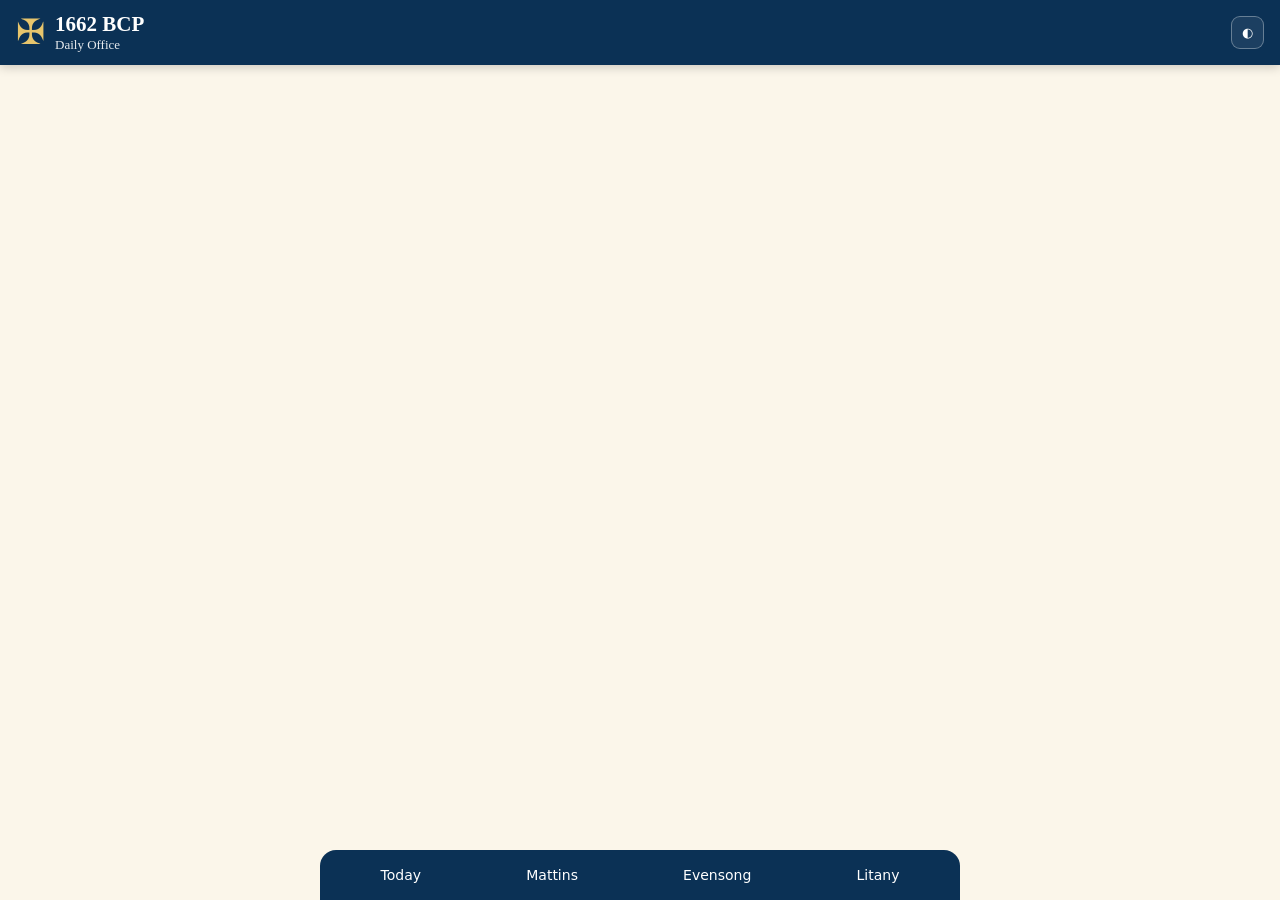
==== commit 5230d1d8: "Rename BCP1662-index.html to index.html" ====
--- a/index.html
+++ b/index.html
@@ -1,4 +1,4 @@
-<!doctype html><html lang="en"><head><meta charset="utf-8"><meta http-equiv="Cache-Control" content="no-cache, no-store, must-revalidate"><meta http-equiv="Pragma" content="no-cache"><meta http-equiv="Expires" content="0"><meta name="viewport" content="width=device-width,initial-scale=1,viewport-fit=cover"><meta name="theme-color" content="#0b3155"><meta name="apple-mobile-web-app-capable" content="yes"><meta name="apple-mobile-web-app-status-bar-style" content="black-translucent"><meta name="apple-mobile-web-app-title" content="1662 BCP"><link rel="manifest" href="manifest.webmanifest?v=20260916"><link rel="apple-touch-icon" href="icon-192.png?v=20260916"><style>*{box-sizing:border-box} :root{--navy:#0b3155;--paper:#fbf6ea;--ink:#172033;--card:#fffaf0;--line:#d8c9a9;--muted:#657083} body.dark{--paper:#111821;--ink:#edf0f5;--card:#182331;--line:#35465b;--muted:#aeb8c7} body{margin:0;background:var(--paper);color:var(--ink);font-family:Georgia,"Times New Roman",serif;min-height:100vh;padding-bottom:76px}header{position:sticky;top:0;z-index:5;background:var(--navy);color:#fff;display:flex;align-items:center;padding:12px 16px;box-shadow:0 2px 10px #0003}.brand{display:flex;align-items:center;gap:10px;flex:1}.brand b{font-size:21px}.brand small{display:block;font-size:13px;opacity:.9}.cross{font-size:35px;color:#e7c56c}header button{border:1px solid #ffffff55;background:#ffffff12;color:#fff;border-radius:9px;padding:8px 10px;margin-left:7px}main{max-width:780px;margin:auto;padding:18px}.datebar{display:flex;gap:10px;align-items:center;flex-wrap:wrap}.datebar input{font:inherit;padding:9px;border:1px solid var(--line);border-radius:8px;background:var(--card);color:var(--ink)}h1,h2,h3{color:var(--ink)}h1{font-size:27px;margin:10px 0 2px}.subtitle{font-style:italic;color:var(--muted);margin-bottom:18px}.card,.section{background:var(--card);border:1px solid var(--line);border-radius:13px;padding:17px;margin:14px 0;box-shadow:0 2px 8px #0000000b}.card h2,.section h2{margin:0 0 9px;font-size:21px}.section p{white-space:pre-line;line-height:1.65;font-size:var(--font,18px)}.rubric{font-style:italic;color:var(--muted);font-size:14px}.actions{display:flex;gap:8px;flex-wrap:wrap}.primary,.secondary{font:inherit;border-radius:9px;padding:10px 14px}.primary{background:var(--navy);color:white;border:0}.secondary{background:transparent;color:var(--ink);border:1px solid var(--line)}nav{position:fixed;bottom:0;left:0;right:0;background:var(--navy);display:flex;justify-content:space-around;padding:8px max(8px,env(safe-area-inset-right)) calc(8px + env(safe-area-inset-bottom));z-index:10}nav button{background:none;border:0;color:#fff;font:14px system-ui;padding:9px 8px}.settings{display:flex;gap:8px;align-items:center;margin:10px 0}.notice{background:#e8f1f8;color:#17354e;padding:12px;border-radius:10px;font-family:system-ui;font-size:14px}body.dark .notice{background:#21384a;color:#e6f2fa}@media(min-width:700px){nav{left:50%;transform:translateX(-50%);max-width:780px;border-radius:16px 16px 0 0}.cardgrid{display:grid;grid-template-columns:1fr 1fr;gap:14px}.cardgrid .card{margin:0}}</style><title>1662 BCP Daily Office</title></head><body><header><div class="brand"><span class="cross">✠</span><div><b>1662 BCP</b><small>Daily Office · fixed 2026-09-16</small></div></div><button id="install" hidden>Install</button><button id="theme" aria-label="Toggle dark mode">◐</button></header><main id="app"></main><nav><button data-view="today">Today</button><button data-view="morning">Mattins</button><button data-view="evening">Evensong</button><button data-view="litany">Litany</button></nav><script>window.BCP_DATA={"mattins": {"1": [{"first": "—", "second": "—"}, {"first": "Genesis 1", "second": "Matthew 1"}, {"first": "Genesis 3", "second": "Matthew 2"}, {"first": "Genesis 5", "second": "Matthew 3"}, {"first": "Genesis 7", "second": "Matthew 4"}, {"first": "—", "second": "—"}, {"first": "Genesis 9", "second": "Matthew 5"}, {"first": "Genesis 13", "second": "Matthew 6"}, {"first": "Genesis 15", "second": "Matthew 7"}, {"first": "Genesis 17", "second": "Matthew 8"}, {"first": "Genesis 19", "second": "Matthew 9"}, {"first": "Genesis 21", "second": "Matthew 10"}, {"first": "Genesis 23", "second": "Matthew 11"}, {"first": "Genesis 25", "second": "Matthew 12"}, {"first": "Genesis 27", "second": "Matthew 13"}, {"first": "Genesis 29", "second": "Matthew 14"}, {"first": "Genesis 31", "second": "Matthew 15"}, {"first": "Genesis 33", "second": "Matthew 16"}, {"first": "Genesis 35", "second": "Matthew 17"}, {"first": "Genesis 38", "second": "Matthew 18"}, {"first": "Genesis 40", "second": "Matthew 19"}, {"first": "Genesis 42", "second": "Matthew 20"}, {"first": "Genesis 44", "second": "Matthew 21"}, {"first": "Genesis 46", "second": "Matthew 22"}, {"first": "—", "second": "—"}, {"first": "Genesis 48", "second": "Matthew 23"}, {"first": "Genesis 50", "second": "Matthew 24"}, {"first": "Exodus 2", "second": "Matthew 25"}, {"first": "Exodus 4", "second": "Matthew 26"}, {"first": "Exodus 6:1–13", "second": "Matthew 27"}, {"first": "Exodus 8", "second": "Matthew 28"}], "2": [{"first": "Exodus 10", "second": "Mark 1"}, {"first": "—", "second": "Mark 2"}, {"first": "Exodus 12", "second": "Mark 3"}, {"first": "Exodus 14", "second": "Mark 4"}, {"first": "Exodus 16", "second": "Mark 5"}, {"first": "Exodus 18", "second": "Mark 6"}, {"first": "Exodus 20", "second": "Mark 7"}, {"first": "Exodus 22", "second": "Mark 8"}, {"first": "Exodus 24", "second": "Mark 9"}, {"first": "Exodus 33", "second": "Mark 10"}, {"first": "Leviticus 18", "second": "Mark 11"}, {"first": "Leviticus 20", "second": "Mark 12"}, {"first": "Numbers 11", "second": "Mark 13"}, {"first": "Numbers 13", "second": "Mark 14"}, {"first": "Numbers 16", "second": "Mark 15"}, {"first": "Numbers 20", "second": "Mark 16"}, {"first": "Numbers 22", "second": "Luke 1:1–38"}, {"first": "Numbers 24", "second": "Luke 1:39–80"}, {"first": "Numbers 27", "second": "Luke 2"}, {"first": "Numbers 31", "second": "Luke 3"}, {"first": "Numbers 35", "second": "Luke 4"}, {"first": "Deuteronomy 1", "second": "Luke 5"}, {"first": "Deuteronomy 3", "second": "Luke 6"}, {"first": "—", "second": "Luke 7"}, {"first": "Deuteronomy 5", "second": "Luke 8"}, {"first": "Deuteronomy 7", "second": "Luke 9"}, {"first": "Deuteronomy 9", "second": "Luke 10"}, {"first": "Deuteronomy 11", "second": "Luke 11"}, {"first": "Deuteronomy 13", "second": "Matthew 7"}], "3": [{"first": "Deuteronomy 15", "second": "Luke 12"}, {"first": "Deuteronomy 17", "second": "Luke 13"}, {"first": "Deuteronomy 19", "second": "Luke 14"}, {"first": "Deuteronomy 21", "second": "Luke 15"}, {"first": "Deuteronomy 24", "second": "Luke 16"}, {"first": "Deuteronomy 26", "second": "Luke 17"}, {"first": "Deuteronomy 28", "second": "Luke 18"}, {"first": "Deuteronomy 30", "second": "Luke 19"}, {"first": "Deuteronomy 32", "second": "Luke 20"}, {"first": "Deuteronomy 34", "second": "Luke 21"}, {"first": "Joshua 2", "second": "Luke 22"}, {"first": "Joshua 4", "second": "Luke 23"}, {"first": "Joshua 6", "second": "Luke 24"}, {"first": "Joshua 8", "second": "John 1"}, {"first": "Joshua 10", "second": "John 2"}, {"first": "Joshua 24", "second": "John 3"}, {"first": "Judges 2", "second": "John 4"}, {"first": "Judges 4", "second": "John 5"}, {"first": "Judges 6", "second": "John 6"}, {"first": "Judges 8", "second": "John 7"}, {"first": "Judges 10", "second": "John 8"}, {"first": "Judges 12", "second": "John 9"}, {"first": "Judges 14", "second": "John 10"}, {"first": "Judges 16", "second": "John 11"}, {"first": "—", "second": "John 12"}, {"first": "Judges 18", "second": "John 13"}, {"first": "Judges 20", "second": "John 14"}, {"first": "Ruth 1", "second": "John 15"}, {"first": "Ruth 3", "second": "John 16"}, {"first": "1 Samuel 1", "second": "John 17"}, {"first": "1 Samuel 3", "second": "John 18"}], "4": [{"first": "1 Samuel 5", "second": "John 19"}, {"first": "1 Samuel 7", "second": "John 20"}, {"first": "1 Samuel 9", "second": "John 21"}, {"first": "1 Samuel 11", "second": "Acts 1"}, {"first": "1 Samuel 13", "second": "Acts 2"}, {"first": "1 Samuel 15", "second": "Acts 3"}, {"first": "1 Samuel 17", "second": "Acts 4"}, {"first": "1 Samuel 19", "second": "Acts 5"}, {"first": "1 Samuel 21", "second": "Acts 6"}, {"first": "1 Samuel 23", "second": "Acts 7"}, {"first": "1 Samuel 25", "second": "Acts 8"}, {"first": "1 Samuel 27", "second": "Acts 9"}, {"first": "1 Samuel 29", "second": "Acts 10"}, {"first": "1 Samuel 31", "second": "Acts 11"}, {"first": "2 Samuel 2", "second": "Acts 12"}, {"first": "2 Samuel 4", "second": "Acts 13"}, {"first": "2 Samuel 6", "second": "Acts 14"}, {"first": "2 Samuel 8", "second": "Acts 15"}, {"first": "2 Samuel 10", "second": "Acts 16"}, {"first": "2 Samuel 12", "second": "Acts 17"}, {"first": "2 Samuel 14", "second": "Acts 18"}, {"first": "2 Samuel 16", "second": "Acts 19"}, {"first": "2 Samuel 18", "second": "Acts 20"}, {"first": "2 Samuel 20", "second": "Acts 21"}, {"first": "—", "second": "Acts 22"}, {"first": "2 Samuel 22", "second": "Acts 23"}, {"first": "2 Samuel 24", "second": "Acts 24"}, {"first": "1 Kings 2", "second": "Acts 25"}, {"first": "1 Kings 4", "second": "Acts 26"}, {"first": "1 Kings 6", "second": "Acts 27"}], "5": [{"first": "—", "second": "—"}, {"first": "1 Kings 8", "second": "Acts 28"}, {"first": "1 Kings 10", "second": "Matthew 1"}, {"first": "1 Kings 12", "second": "Matthew 2"}, {"first": "1 Kings 14", "second": "Matthew 3"}, {"first": "1 Kings 16", "second": "Matthew 4"}, {"first": "1 Kings 18", "second": "Matthew 5"}, {"first": "1 Kings 20", "second": "Matthew 6"}, {"first": "1 Kings 22", "second": "Matthew 7"}, {"first": "2 Kings 2", "second": "Matthew 8"}, {"first": "2 Kings 4", "second": "Matthew 9"}, {"first": "2 Kings 6", "second": "Matthew 10"}, {"first": "2 Kings 8", "second": "Matthew 11"}, {"first": "2 Kings 10", "second": "Matthew 12"}, {"first": "2 Kings 12", "second": "Matthew 13"}, {"first": "2 Kings 14", "second": "Matthew 14"}, {"first": "2 Kings 16", "second": "Matthew 15"}, {"first": "2 Kings 18", "second": "Matthew 16"}, {"first": "2 Kings 20", "second": "Matthew 17"}, {"first": "2 Kings 22", "second": "Matthew 18"}, {"first": "2 Kings 24", "second": "Matthew 19"}, {"first": "Ezra 1", "second": "Matthew 20"}, {"first": "Ezra 4", "second": "Matthew 21"}, {"first": "Ezra 6", "second": "Matthew 22"}, {"first": "Ezra 9", "second": "Matthew 23"}, {"first": "Nehemiah 2", "second": "Matthew 24"}, {"first": "Nehemiah 5", "second": "Matthew 25"}, {"first": "Nehemiah 8", "second": "Matthew 26"}, {"first": "Nehemiah 10", "second": "Matthew 27"}, {"first": "Esther 1", "second": "Matthew 28"}, {"first": "Esther 3", "second": "Mark 1"}], "6": [{"first": "Esther 5", "second": "Mark 2"}, {"first": "Esther 7", "second": "Mark 3"}, {"first": "Esther 9", "second": "Mark 4"}, {"first": "Job 2", "second": "Mark 5"}, {"first": "Job 4", "second": "Mark 6"}, {"first": "Job 6", "second": "Mark 7"}, {"first": "Job 8", "second": "Mark 8"}, {"first": "Job 10", "second": "Mark 9"}, {"first": "Job 12", "second": "Mark 10"}, {"first": "Job 14", "second": "Mark 11"}, {"first": "—", "second": "—"}, {"first": "Job 16", "second": "Mark 12"}, {"first": "Job 19", "second": "Mark 13"}, {"first": "Job 21", "second": "Mark 14"}, {"first": "Job 23", "second": "Mark 15"}, {"first": "Job 26–27", "second": "Mark 16"}, {"first": "Job 29", "second": "Luke 1"}, {"first": "Job 31", "second": "Luke 2"}, {"first": "Job 33", "second": "Luke 3"}, {"first": "Job 35", "second": "Luke 4"}, {"first": "Job 37", "second": "Luke 5"}, {"first": "Job 39", "second": "Luke 6"}, {"first": "Job 41", "second": "Luke 7"}, {"first": "—", "second": "—"}, {"first": "Proverbs 1", "second": "Luke 8"}, {"first": "Proverbs 3", "second": "Luke 9"}, {"first": "Proverbs 5", "second": "Luke 10"}, {"first": "Proverbs 7", "second": "Luke 11"}, {"first": "—", "second": "—"}, {"first": "Proverbs 9", "second": "Luke 12"}], "7": [{"first": "Proverbs 11", "second": "Luke 13"}, {"first": "Proverbs 13", "second": "Luke 14"}, {"first": "Proverbs 15", "second": "Luke 15"}, {"first": "Proverbs 17", "second": "Luke 16"}, {"first": "Proverbs 19", "second": "Luke 17"}, {"first": "Proverbs 21", "second": "Luke 18"}, {"first": "Proverbs 23", "second": "Luke 19"}, {"first": "Proverbs 25", "second": "Luke 20"}, {"first": "Proverbs 27", "second": "Luke 21"}, {"first": "Proverbs 29", "second": "Luke 22"}, {"first": "Ecclesiastes 1", "second": "Luke 23"}, {"first": "Ecclesiastes 3", "second": "Luke 24"}, {"first": "Ecclesiastes 5", "second": "John 1"}, {"first": "Ecclesiastes 7", "second": "John 2"}, {"first": "Ecclesiastes 9", "second": "John 3"}, {"first": "Ecclesiastes 11", "second": "John 4"}, {"first": "Jeremiah 1", "second": "John 5"}, {"first": "Jeremiah 3", "second": "John 6"}, {"first": "Jeremiah 5", "second": "John 7"}, {"first": "Jeremiah 7", "second": "John 8"}, {"first": "Jeremiah 9", "second": "John 9"}, {"first": "Jeremiah 11", "second": "John 10"}, {"first": "Jeremiah 13", "second": "John 11"}, {"first": "Jeremiah 15", "second": "John 12"}, {"first": "—", "second": "John 13"}, {"first": "Jeremiah 17", "second": "John 14"}, {"first": "Jeremiah 19", "second": "John 15"}, {"first": "Jeremiah 21", "second": "John 16"}, {"first": "Jeremiah 23", "second": "John 17"}, {"first": "Jeremiah 25", "second": "John 18"}, {"first": "Jeremiah 27", "second": "John 19"}], "8": [{"first": "Jeremiah 29", "second": "John 20"}, {"first": "Jeremiah 31", "second": "John 21"}, {"first": "Jeremiah 33", "second": "Acts 1"}, {"first": "Jeremiah 35", "second": "Acts 2"}, {"first": "Jeremiah 37", "second": "Acts 3"}, {"first": "Jeremiah 39", "second": "Acts 4"}, {"first": "Jeremiah 41", "second": "Acts 5"}, {"first": "Jeremiah 43", "second": "Acts 6"}, {"first": "Jeremiah 45–46", "second": "Acts 7"}, {"first": "Jeremiah 48", "second": "Acts 8"}, {"first": "Jeremiah 50", "second": "Acts 9"}, {"first": "Jeremiah 52", "second": "Acts 10"}, {"first": "Lamentations 2", "second": "Acts 11"}, {"first": "Lamentations 4", "second": "Acts 12"}, {"first": "Ezekiel 2", "second": "Acts 13"}, {"first": "Ezekiel 6", "second": "Acts 14"}, {"first": "Ezekiel 13", "second": "Acts 15"}, {"first": "Ezekiel 18", "second": "Acts 16"}, {"first": "Ezekiel 34", "second": "Acts 17"}, {"first": "Daniel 2", "second": "Acts 18"}, {"first": "Daniel 4", "second": "Acts 19"}, {"first": "Daniel 6", "second": "Acts 20"}, {"first": "Daniel 8", "second": "Acts 21"}, {"first": "—", "second": "Acts 22"}, {"first": "Daniel 10", "second": "Acts 23"}, {"first": "Daniel 12", "second": "Acts 24"}, {"first": "Hosea 2–3", "second": "Acts 25"}, {"first": "Hosea 5–6", "second": "Acts 26"}, {"first": "Hosea 8", "second": "Acts 27"}, {"first": "Hosea 10", "second": "Acts 28"}, {"first": "Hosea 12", "second": "Matthew 1"}], "9": [{"first": "Hosea 14", "second": "Matthew 2"}, {"first": "Joel 2", "second": "Matthew 3"}, {"first": "Amos 1", "second": "Matthew 4"}, {"first": "Amos 3", "second": "Matthew 5"}, {"first": "Amos 5", "second": "Matthew 6"}, {"first": "Amos 7", "second": "Matthew 7"}, {"first": "Amos 9", "second": "Matthew 8"}, {"first": "Jonah 1", "second": "Matthew 9"}, {"first": "Jonah 4", "second": "Matthew 10"}, {"first": "Micah 2", "second": "Matthew 11"}, {"first": "Micah 4", "second": "Matthew 12"}, {"first": "Micah 6", "second": "Matthew 13"}, {"first": "Nahum 1", "second": "Matthew 14"}, {"first": "Nahum 3", "second": "Matthew 15"}, {"first": "Habakkuk 2", "second": "Matthew 16"}, {"first": "Zephaniah 1", "second": "Matthew 17"}, {"first": "Zephaniah 3", "second": "Matthew 18"}, {"first": "Haggai 2", "second": "Matthew 19"}, {"first": "Zechariah 2–3", "second": "Matthew 20"}, {"first": "Zechariah 6", "second": "Matthew 21"}, {"first": "—", "second": "Matthew 22"}, {"first": "Zechariah 8", "second": "Matthew 23"}, {"first": "Zechariah 10", "second": "Matthew 24"}, {"first": "Zechariah 12", "second": "Matthew 25"}, {"first": "Zechariah 14", "second": "Matthew 26"}, {"first": "Malachi 2", "second": "Matthew 27"}, {"first": "Malachi 4", "second": "Matthew 28"}, {"first": "Tobit 2", "second": "Mark 1"}, {"first": "—", "second": "Mark 2"}, {"first": "Tobit 4", "second": "Mark 3"}], "10": [{"first": "Tobit 7", "second": "Mark 4"}, {"first": "Tobit 9", "second": "Mark 5"}, {"first": "Tobit 11", "second": "Mark 6"}, {"first": "Tobit 13", "second": "Mark 7"}, {"first": "Judith 1", "second": "Mark 8"}, {"first": "Judith 3", "second": "Mark 9"}, {"first": "Judith 5", "second": "Mark 10"}, {"first": "Judith 7", "second": "Mark 11"}, {"first": "Judith 9", "second": "Mark 12"}, {"first": "Judith 11", "second": "Mark 13"}, {"first": "Judith 13", "second": "Mark 14"}, {"first": "Judith 15", "second": "Mark 15"}, {"first": "Wisdom 1", "second": "Mark 16"}, {"first": "Wisdom 3", "second": "Luke 1:1–38"}, {"first": "Wisdom 5", "second": "Luke 1:39–80"}, {"first": "Wisdom 7", "second": "Luke 2"}, {"first": "Wisdom 9", "second": "Luke 3"}, {"first": "—", "second": "Luke 4"}, {"first": "Wisdom 11", "second": "Luke 5"}, {"first": "Wisdom 13", "second": "Luke 6"}, {"first": "Wisdom 15", "second": "Luke 7"}, {"first": "Wisdom 17", "second": "Luke 8"}, {"first": "Wisdom 19", "second": "Luke 9"}, {"first": "Sirach 2", "second": "Luke 10"}, {"first": "Sirach 4", "second": "Luke 11"}, {"first": "Sirach 6", "second": "Luke 12"}, {"first": "Sirach 8", "second": "Luke 13"}, {"first": "—", "second": "Luke 14"}, {"first": "Sirach 10", "second": "Luke 15"}, {"first": "Sirach 12", "second": "Luke 16"}, {"first": "Sirach 14", "second": "Luke 17"}], "11": [{"first": "—", "second": "—"}, {"first": "Sirach 16", "second": "Luke 18"}, {"first": "Sirach 18", "second": "Luke 19"}, {"first": "Sirach 20", "second": "Luke 20"}, {"first": "Sirach 22", "second": "Luke 21"}, {"first": "Sirach 24", "second": "Luke 22"}, {"first": "Sirach 27", "second": "Luke 23"}, {"first": "Sirach 29", "second": "Luke 24"}, {"first": "Sirach 31", "second": "John 1"}, {"first": "Sirach 33", "second": "John 2"}, {"first": "Sirach 35", "second": "John 3"}, {"first": "Sirach 37", "second": "John 4"}, {"first": "Sirach 39", "second": "John 5"}, {"first": "Sirach 41", "second": "John 6"}, {"first": "Sirach 43", "second": "John 7"}, {"first": "Sirach 45", "second": "John 8"}, {"first": "Sirach 47", "second": "John 9"}, {"first": "Sirach 49", "second": "John 10"}, {"first": "Sirach 51", "second": "John 11"}, {"first": "Baruch 2", "second": "John 12"}, {"first": "Baruch 4", "second": "John 13"}, {"first": "Baruch 6", "second": "John 14"}, {"first": "Bel and the Dragon", "second": "John 15"}, {"first": "Isaiah 2", "second": "John 16"}, {"first": "Isaiah 4", "second": "John 17"}, {"first": "Isaiah 6", "second": "John 18"}, {"first": "Isaiah 8", "second": "John 19"}, {"first": "Isaiah 10", "second": "John 20"}, {"first": "Isaiah 12", "second": "John 21"}, {"first": "—", "second": "Acts 1"}], "12": [{"first": "Isaiah 14", "second": "Acts 2"}, {"first": "Isaiah 16", "second": "Acts 3"}, {"first": "Isaiah 18", "second": "Acts 4"}, {"first": "Isaiah 20–21", "second": "Acts 5"}, {"first": "Isaiah 23", "second": "Acts 6"}, {"first": "Isaiah 25", "second": "Acts 7:1–29"}, {"first": "Isaiah 27", "second": "Acts 7:30–60"}, {"first": "Isaiah 29", "second": "Acts 8"}, {"first": "Isaiah 31", "second": "Acts 9"}, {"first": "Isaiah 33", "second": "Acts 10"}, {"first": "Isaiah 35", "second": "Acts 11"}, {"first": "Isaiah 37", "second": "Acts 12"}, {"first": "Isaiah 39", "second": "Acts 13"}, {"first": "Isaiah 41", "second": "Acts 14"}, {"first": "Isaiah 43", "second": "Acts 15"}, {"first": "Isaiah 45", "second": "Acts 16"}, {"first": "Isaiah 47", "second": "Acts 17"}, {"first": "Isaiah 49", "second": "Acts 18"}, {"first": "Isaiah 51", "second": "Acts 19"}, {"first": "Isaiah 53", "second": "Acts 20"}, {"first": "—", "second": "Acts 21"}, {"first": "Isaiah 55", "second": "Acts 22"}, {"first": "Isaiah 57", "second": "Acts 23"}, {"first": "Isaiah 59", "second": "Acts 24"}, {"first": "—", "second": "—"}, {"first": "—", "second": "—"}, {"first": "—", "second": "—"}, {"first": "—", "second": "Acts 25"}, {"first": "Isaiah 61", "second": "Acts 26"}, {"first": "Isaiah 63", "second": "Acts 27"}, {"first": "Isaiah 65", "second": "Acts 28"}]}, "evensong": {"1": [{"first": "—", "second": "—"}, {"first": "Genesis 2", "second": "Romans 1"}, {"first": "Genesis 4", "second": "Romans 2"}, {"first": "Genesis 6", "second": "Romans 3"}, {"first": "Genesis 8", "second": "Romans 4"}, {"first": "—", "second": "—"}, {"first": "Genesis 12", "second": "Romans 5"}, {"first": "Genesis 14", "second": "Romans 6"}, {"first": "Genesis 16", "second": "Romans 7"}, {"first": "Genesis 18", "second": "Romans 8"}, {"first": "Genesis 20", "second": "Romans 9"}, {"first": "Genesis 22", "second": "Romans 10"}, {"first": "Genesis 24", "second": "Romans 11"}, {"first": "Genesis 26", "second": "Romans 12"}, {"first": "Genesis 28", "second": "Romans 13"}, {"first": "Genesis 30", "second": "Romans 14"}, {"first": "Genesis 32", "second": "Romans 15"}, {"first": "Genesis 34", "second": "Romans 16"}, {"first": "Genesis 37", "second": "1 Corinthians 1"}, {"first": "Genesis 39", "second": "1 Corinthians 2"}, {"first": "Genesis 41", "second": "1 Corinthians 3"}, {"first": "Genesis 43", "second": "1 Corinthians 4"}, {"first": "Genesis 45", "second": "1 Corinthians 5"}, {"first": "Genesis 47", "second": "1 Corinthians 6"}, {"first": "—", "second": "—"}, {"first": "Genesis 49", "second": "1 Corinthians 7"}, {"first": "Exodus 1", "second": "1 Corinthians 8"}, {"first": "Exodus 3", "second": "1 Corinthians 9"}, {"first": "Exodus 5", "second": "1 Corinthians 10"}, {"first": "Exodus 7", "second": "1 Corinthians 11"}, {"first": "Exodus 9", "second": "1 Corinthians 12"}], "2": [{"first": "Exodus 11", "second": "1 Corinthians 13"}, {"first": "—", "second": "1 Corinthians 14"}, {"first": "Exodus 13", "second": "1 Corinthians 15"}, {"first": "Exodus 15", "second": "1 Corinthians 16"}, {"first": "Exodus 17", "second": "2 Corinthians 1"}, {"first": "Exodus 19", "second": "2 Corinthians 2"}, {"first": "Exodus 21", "second": "2 Corinthians 3"}, {"first": "Exodus 23", "second": "2 Corinthians 4"}, {"first": "Exodus 32", "second": "2 Corinthians 5"}, {"first": "Exodus 34", "second": "2 Corinthians 6"}, {"first": "Leviticus 19", "second": "2 Corinthians 7"}, {"first": "Leviticus 26", "second": "2 Corinthians 8"}, {"first": "Numbers 12", "second": "2 Corinthians 9"}, {"first": "Numbers 14", "second": "2 Corinthians 10"}, {"first": "Numbers 17", "second": "2 Corinthians 11"}, {"first": "Numbers 21", "second": "2 Corinthians 12"}, {"first": "Numbers 23", "second": "2 Corinthians 13"}, {"first": "Numbers 25", "second": "Galatians 1"}, {"first": "Numbers 30", "second": "Galatians 2"}, {"first": "Numbers 32", "second": "Galatians 3"}, {"first": "Numbers 36", "second": "Galatians 4"}, {"first": "Deuteronomy 2", "second": "Galatians 5"}, {"first": "Deuteronomy 4", "second": "Galatians 6"}, {"first": "—", "second": "Ephesians 1"}, {"first": "Deuteronomy 6", "second": "Ephesians 2"}, {"first": "Deuteronomy 8", "second": "Ephesians 3"}, {"first": "Deuteronomy 10", "second": "Ephesians 4"}, {"first": "Deuteronomy 12", "second": "Ephesians 5"}, {"first": "Deuteronomy 14", "second": "Romans 12"}], "3": [{"first": "Deuteronomy 16", "second": "Ephesians 6"}, {"first": "Deuteronomy 18", "second": "Philippians 1"}, {"first": "Deuteronomy 20", "second": "Philippians 2"}, {"first": "Deuteronomy 22", "second": "Philippians 3"}, {"first": "Deuteronomy 25", "second": "Philippians 4"}, {"first": "Deuteronomy 27", "second": "Colossians 1"}, {"first": "Deuteronomy 29", "second": "Colossians 2"}, {"first": "Deuteronomy 31", "second": "Colossians 3"}, {"first": "Deuteronomy 33", "second": "Colossians 4"}, {"first": "Joshua 1", "second": "1 Thessalonians 1"}, {"first": "Joshua 3", "second": "1 Thessalonians 2"}, {"first": "Joshua 5", "second": "1 Thessalonians 3"}, {"first": "Joshua 7", "second": "1 Thessalonians 4"}, {"first": "Joshua 9", "second": "1 Thessalonians 5"}, {"first": "Joshua 23", "second": "2 Thessalonians 1"}, {"first": "Judges 1", "second": "2 Thessalonians 2"}, {"first": "Judges 3", "second": "2 Thessalonians 3"}, {"first": "Judges 5", "second": "1 Timothy 1"}, {"first": "Judges 7", "second": "1 Timothy 2–3"}, {"first": "Judges 9", "second": "1 Timothy 4"}, {"first": "Judges 11", "second": "1 Timothy 5"}, {"first": "Judges 13", "second": "1 Timothy 6"}, {"first": "Judges 15", "second": "2 Timothy 1"}, {"first": "Judges 17", "second": "2 Timothy 2"}, {"first": "—", "second": "2 Timothy 3"}, {"first": "Judges 19", "second": "2 Timothy 4"}, {"first": "Judges 21", "second": "Titus 1"}, {"first": "Ruth 2", "second": "Titus 2–3"}, {"first": "Ruth 4", "second": "Philemon"}, {"first": "1 Samuel 2", "second": "Hebrews 1"}, {"first": "1 Samuel 4", "second": "Hebrews 2"}], "4": [{"first": "1 Samuel 6", "second": "Hebrews 3"}, {"first": "1 Samuel 8", "second": "Hebrews 4"}, {"first": "1 Samuel 10", "second": "Hebrews 5"}, {"first": "1 Samuel 12", "second": "Hebrews 6"}, {"first": "1 Samuel 14", "second": "Hebrews 7"}, {"first": "1 Samuel 16", "second": "Hebrews 8"}, {"first": "1 Samuel 18", "second": "Hebrews 9"}, {"first": "1 Samuel 20", "second": "Hebrews 10"}, {"first": "1 Samuel 22", "second": "Hebrews 11"}, {"first": "1 Samuel 24", "second": "Hebrews 12"}, {"first": "1 Samuel 26", "second": "Hebrews 13"}, {"first": "1 Samuel 28", "second": "James 1"}, {"first": "1 Samuel 30", "second": "James 2"}, {"first": "2 Samuel 1", "second": "James 3"}, {"first": "2 Samuel 3", "second": "James 4"}, {"first": "2 Samuel 5", "second": "James 5"}, {"first": "2 Samuel 7", "second": "1 Peter 1"}, {"first": "2 Samuel 9", "second": "1 Peter 2"}, {"first": "2 Samuel 11", "second": "1 Peter 3"}, {"first": "2 Samuel 13", "second": "1 Peter 4"}, {"first": "2 Samuel 15", "second": "1 Peter 5"}, {"first": "2 Samuel 17", "second": "2 Peter 1"}, {"first": "2 Samuel 19", "second": "2 Peter 2"}, {"first": "2 Samuel 21", "second": "2 Peter 3"}, {"first": "—", "second": "1 John 1"}, {"first": "2 Samuel 23", "second": "1 John 2"}, {"first": "1 Kings 1", "second": "1 John 3"}, {"first": "1 Kings 3", "second": "1 John 4"}, {"first": "1 Kings 5", "second": "1 John 5"}, {"first": "1 Kings 7", "second": "2 & 3 John"}], "5": [{"first": "—", "second": "Jude"}, {"first": "1 Kings 9", "second": "Romans 1"}, {"first": "1 Kings 11", "second": "Romans 2"}, {"first": "1 Kings 13", "second": "Romans 3"}, {"first": "1 Kings 15", "second": "Romans 4"}, {"first": "1 Kings 17", "second": "Romans 5"}, {"first": "1 Kings 19", "second": "Romans 6"}, {"first": "1 Kings 21", "second": "Romans 7"}, {"first": "2 Kings 1", "second": "Romans 8"}, {"first": "2 Kings 3", "second": "Romans 9"}, {"first": "2 Kings 5", "second": "Romans 10"}, {"first": "2 Kings 7", "second": "Romans 11"}, {"first": "2 Kings 9", "second": "Romans 12"}, {"first": "2 Kings 11", "second": "Romans 13"}, {"first": "2 Kings 13", "second": "Romans 14"}, {"first": "2 Kings 15", "second": "Romans 15"}, {"first": "2 Kings 17", "second": "Romans 16"}, {"first": "2 Kings 19", "second": "1 Corinthians 1"}, {"first": "2 Kings 21", "second": "1 Corinthians 2"}, {"first": "2 Kings 23", "second": "1 Corinthians 3"}, {"first": "2 Kings 25", "second": "1 Corinthians 4"}, {"first": "Ezra 3", "second": "1 Corinthians 5"}, {"first": "Ezra 5", "second": "1 Corinthians 6"}, {"first": "Ezra 7", "second": "1 Corinthians 7"}, {"first": "Nehemiah 1", "second": "1 Corinthians 8"}, {"first": "Nehemiah 4", "second": "1 Corinthians 9"}, {"first": "Nehemiah 6", "second": "1 Corinthians 10"}, {"first": "Nehemiah 9", "second": "1 Corinthians 11"}, {"first": "Nehemiah 13", "second": "1 Corinthians 12"}, {"first": "Esther 2", "second": "1 Corinthians 13"}, {"first": "Esther 4", "second": "1 Corinthians 14"}], "6": [{"first": "Esther 6", "second": "1 Corinthians 15"}, {"first": "Esther 8", "second": "1 Corinthians 16"}, {"first": "Job 1", "second": "2 Corinthians 1"}, {"first": "Job 3", "second": "2 Corinthians 2"}, {"first": "Job 5", "second": "2 Corinthians 3"}, {"first": "Job 7", "second": "2 Corinthians 4"}, {"first": "Job 9", "second": "2 Corinthians 5"}, {"first": "Job 11", "second": "2 Corinthians 6"}, {"first": "Job 13", "second": "2 Corinthians 7"}, {"first": "Job 15", "second": "2 Corinthians 8"}, {"first": "—", "second": "—"}, {"first": "Job 17–18", "second": "2 Corinthians 9"}, {"first": "Job 20", "second": "2 Corinthians 10"}, {"first": "Job 22", "second": "2 Corinthians 11"}, {"first": "Job 24–25", "second": "2 Corinthians 12"}, {"first": "Job 28", "second": "2 Corinthians 13"}, {"first": "Job 30", "second": "Galatians 1"}, {"first": "Job 32", "second": "Galatians 2"}, {"first": "Job 34", "second": "Galatians 3"}, {"first": "Job 36", "second": "Galatians 4"}, {"first": "Job 38", "second": "Galatians 5"}, {"first": "Job 40", "second": "Galatians 6"}, {"first": "Job 42", "second": "Ephesians 1"}, {"first": "—", "second": "—"}, {"first": "Proverbs 2", "second": "Ephesians 2"}, {"first": "Proverbs 4", "second": "Ephesians 3"}, {"first": "Proverbs 6", "second": "Ephesians 4"}, {"first": "Proverbs 8", "second": "Ephesians 5"}, {"first": "—", "second": "—"}, {"first": "Proverbs 10", "second": "Ephesians 6"}], "7": [{"first": "Proverbs 12", "second": "Philippians 1"}, {"first": "Proverbs 14", "second": "Philippians 2"}, {"first": "Proverbs 16", "second": "Philippians 3"}, {"first": "Proverbs 18", "second": "Philippians 4"}, {"first": "Proverbs 20", "second": "Colossians 1"}, {"first": "Proverbs 22", "second": "Colossians 2"}, {"first": "Proverbs 24", "second": "Colossians 3"}, {"first": "Proverbs 26", "second": "Colossians 4"}, {"first": "Proverbs 28", "second": "1 Thessalonians 1"}, {"first": "Proverbs 31", "second": "1 Thessalonians 2"}, {"first": "Ecclesiastes 2", "second": "1 Thessalonians 3"}, {"first": "Ecclesiastes 4", "second": "1 Thessalonians 4"}, {"first": "Ecclesiastes 6", "second": "1 Thessalonians 5"}, {"first": "Ecclesiastes 8", "second": "2 Thessalonians 1"}, {"first": "Ecclesiastes 10", "second": "2 Thessalonians 2"}, {"first": "Ecclesiastes 12", "second": "2 Thessalonians 3"}, {"first": "Jeremiah 2", "second": "1 Timothy 1"}, {"first": "Jeremiah 4", "second": "1 Timothy 2–3"}, {"first": "Jeremiah 6", "second": "1 Timothy 4"}, {"first": "Jeremiah 8", "second": "1 Timothy 5"}, {"first": "Jeremiah 10", "second": "1 Timothy 6"}, {"first": "Jeremiah 12", "second": "2 Timothy 1"}, {"first": "Jeremiah 14", "second": "2 Timothy 2"}, {"first": "Jeremiah 16", "second": "2 Timothy 3"}, {"first": "—", "second": "2 Timothy 4"}, {"first": "Jeremiah 18", "second": "Titus 1"}, {"first": "Jeremiah 20", "second": "Titus 2–3"}, {"first": "Jeremiah 22", "second": "Philemon"}, {"first": "Jeremiah 24", "second": "Hebrews 1"}, {"first": "Jeremiah 26", "second": "Hebrews 2"}, {"first": "Jeremiah 28", "second": "Hebrews 3"}], "8": [{"first": "Jeremiah 30", "second": "Hebrews 4"}, {"first": "Jeremiah 32", "second": "Hebrews 5"}, {"first": "Jeremiah 34", "second": "Hebrews 6"}, {"first": "Jeremiah 36", "second": "Hebrews 7"}, {"first": "Jeremiah 38", "second": "Hebrews 8"}, {"first": "Jeremiah 40", "second": "Hebrews 9"}, {"first": "Jeremiah 42", "second": "Hebrews 10"}, {"first": "Jeremiah 44", "second": "Hebrews 11"}, {"first": "Jeremiah 47", "second": "Hebrews 12"}, {"first": "Jeremiah 49", "second": "Hebrews 13"}, {"first": "Jeremiah 51", "second": "James 1"}, {"first": "Lamentations 1", "second": "James 2"}, {"first": "Lamentations 3", "second": "James 3"}, {"first": "Lamentations 5", "second": "James 4"}, {"first": "Ezekiel 3", "second": "James 5"}, {"first": "Ezekiel 7", "second": "1 Peter 1"}, {"first": "Ezekiel 14", "second": "1 Peter 2"}, {"first": "Ezekiel 33", "second": "1 Peter 3"}, {"first": "Daniel 1", "second": "1 Peter 4"}, {"first": "Daniel 3", "second": "1 Peter 5"}, {"first": "Daniel 5", "second": "2 Peter 1"}, {"first": "Daniel 7", "second": "2 Peter 2"}, {"first": "Daniel 9", "second": "2 Peter 3"}, {"first": "—", "second": "1 John 1"}, {"first": "Daniel 11", "second": "1 John 2"}, {"first": "Hosea 1", "second": "1 John 3"}, {"first": "Hosea 4", "second": "1 John 4"}, {"first": "Hosea 7", "second": "1 John 5"}, {"first": "Hosea 9", "second": "2 & 3 John"}, {"first": "Hosea 11", "second": "Jude"}, {"first": "Hosea 13", "second": "Romans 1"}], "9": [{"first": "Joel 1", "second": "Romans 2"}, {"first": "Joel 3", "second": "Romans 3"}, {"first": "Amos 2", "second": "Romans 4"}, {"first": "Amos 4", "second": "Romans 5"}, {"first": "Amos 6", "second": "Romans 6"}, {"first": "Amos 8", "second": "Romans 7"}, {"first": "Obadiah", "second": "Romans 8"}, {"first": "Jonah 2–3", "second": "Romans 9"}, {"first": "Micah 1", "second": "Romans 10"}, {"first": "Micah 3", "second": "Romans 11"}, {"first": "Micah 5", "second": "Romans 12"}, {"first": "Micah 7", "second": "Romans 13"}, {"first": "Nahum 2", "second": "Romans 14"}, {"first": "Habakkuk 1", "second": "Romans 15"}, {"first": "Habakkuk 3", "second": "Romans 16"}, {"first": "Zephaniah 2", "second": "1 Corinthians 1"}, {"first": "Haggai 1", "second": "1 Corinthians 2"}, {"first": "Zechariah 1", "second": "1 Corinthians 3"}, {"first": "Zechariah 4–5", "second": "1 Corinthians 4"}, {"first": "Zechariah 7", "second": "1 Corinthians 5"}, {"first": "—", "second": "1 Corinthians 6"}, {"first": "Zechariah 9", "second": "1 Corinthians 7"}, {"first": "Zechariah 11", "second": "1 Corinthians 8"}, {"first": "Zechariah 13", "second": "1 Corinthians 9"}, {"first": "Malachi 1", "second": "1 Corinthians 10"}, {"first": "Malachi 3", "second": "1 Corinthians 11"}, {"first": "Tobit 1", "second": "1 Corinthians 12"}, {"first": "Tobit 3", "second": "1 Corinthians 13"}, {"first": "—", "second": "1 Corinthians 14"}, {"first": "Tobit 6", "second": "1 Corinthians 15"}], "10": [{"first": "Tobit 8", "second": "1 Corinthians 16"}, {"first": "Tobit 10", "second": "2 Corinthians 1"}, {"first": "Tobit 12", "second": "2 Corinthians 2"}, {"first": "Tobit 14", "second": "2 Corinthians 3"}, {"first": "Judith 2", "second": "2 Corinthians 4"}, {"first": "Judith 4", "second": "2 Corinthians 5"}, {"first": "Judith 6", "second": "2 Corinthians 6"}, {"first": "Judith 8", "second": "2 Corinthians 7"}, {"first": "Judith 10", "second": "2 Corinthians 8"}, {"first": "Judith 12", "second": "2 Corinthians 9"}, {"first": "Judith 14", "second": "2 Corinthians 10"}, {"first": "Judith 16", "second": "2 Corinthians 11"}, {"first": "Wisdom 2", "second": "2 Corinthians 12"}, {"first": "Wisdom 4", "second": "2 Corinthians 13"}, {"first": "Wisdom 6", "second": "Galatians 1"}, {"first": "Wisdom 8", "second": "Galatians 2"}, {"first": "Wisdom 10", "second": "Galatians 3"}, {"first": "—", "second": "Galatians 4"}, {"first": "Wisdom 12", "second": "Galatians 5"}, {"first": "Wisdom 14", "second": "Galatians 6"}, {"first": "Wisdom 16", "second": "Ephesians 1"}, {"first": "Wisdom 18", "second": "Ephesians 2"}, {"first": "Sirach 1", "second": "Ephesians 3"}, {"first": "Sirach 3", "second": "Ephesians 4"}, {"first": "Sirach 5", "second": "Ephesians 5"}, {"first": "Sirach 7", "second": "Ephesians 6"}, {"first": "Sirach 9", "second": "Philippians 1"}, {"first": "—", "second": "Philippians 2"}, {"first": "Sirach 11", "second": "Philippians 3"}, {"first": "Sirach 13", "second": "Philippians 4"}, {"first": "Sirach 15", "second": "Colossians 1"}], "11": [{"first": "—", "second": "—"}, {"first": "Sirach 17", "second": "Colossians 2"}, {"first": "Sirach 19", "second": "Colossians 3"}, {"first": "Sirach 21", "second": "Colossians 4"}, {"first": "Sirach 23", "second": "1 Thessalonians 1"}, {"first": "Sirach 25:1–12", "second": "1 Thessalonians 2"}, {"first": "Sirach 28", "second": "1 Thessalonians 3"}, {"first": "Sirach 30:1–17", "second": "1 Thessalonians 4"}, {"first": "Sirach 32", "second": "1 Thessalonians 5"}, {"first": "Sirach 34", "second": "2 Thessalonians 1"}, {"first": "Sirach 36", "second": "2 Thessalonians 2"}, {"first": "Sirach 38", "second": "2 Thessalonians 3"}, {"first": "Sirach 40", "second": "1 Timothy 1"}, {"first": "Sirach 42", "second": "1 Timothy 2–3"}, {"first": "Sirach 44", "second": "1 Timothy 4"}, {"first": "Sirach 46:1–19", "second": "1 Timothy 5"}, {"first": "Sirach 48", "second": "1 Timothy 6"}, {"first": "Sirach 50", "second": "2 Timothy 1"}, {"first": "Baruch 1", "second": "2 Timothy 2"}, {"first": "Baruch 3", "second": "2 Timothy 3"}, {"first": "Baruch 5", "second": "2 Timothy 4"}, {"first": "Susanna", "second": "Titus 1"}, {"first": "Isaiah 1", "second": "Titus 2–3"}, {"first": "Isaiah 3", "second": "Philemon"}, {"first": "Isaiah 5", "second": "Hebrews 1"}, {"first": "Isaiah 7", "second": "Hebrews 2"}, {"first": "Isaiah 9", "second": "Hebrews 3"}, {"first": "Isaiah 11", "second": "Hebrews 4"}, {"first": "Isaiah 13", "second": "Hebrews 5"}, {"first": "—", "second": "Hebrews 6"}], "12": [{"first": "Isaiah 15", "second": "Hebrews 7"}, {"first": "Isaiah 17", "second": "Hebrews 8"}, {"first": "Isaiah 19", "second": "Hebrews 9"}, {"first": "Isaiah 22", "second": "Hebrews 10"}, {"first": "Isaiah 24", "second": "Hebrews 11"}, {"first": "Isaiah 26", "second": "Hebrews 12"}, {"first": "Isaiah 28", "second": "Hebrews 13"}, {"first": "Isaiah 30", "second": "James 1"}, {"first": "Isaiah 32", "second": "James 2"}, {"first": "Isaiah 34", "second": "James 3"}, {"first": "Isaiah 36", "second": "James 4"}, {"first": "Isaiah 38", "second": "James 5"}, {"first": "Isaiah 40", "second": "1 Peter 1"}, {"first": "Isaiah 42", "second": "1 Peter 2"}, {"first": "Isaiah 44", "second": "1 Peter 3"}, {"first": "Isaiah 46", "second": "1 Peter 4"}, {"first": "Isaiah 48", "second": "1 Peter 5"}, {"first": "Isaiah 50", "second": "2 Peter 1"}, {"first": "Isaiah 52", "second": "2 Peter 2"}, {"first": "Isaiah 54", "second": "2 Peter 3"}, {"first": "—", "second": "1 John 1"}, {"first": "Isaiah 56", "second": "1 John 2"}, {"first": "Isaiah 58", "second": "1 John 3"}, {"first": "Isaiah 60", "second": "1 John 4"}, {"first": "—", "second": "—"}, {"first": "—", "second": "—"}, {"first": "—", "second": "—"}, {"first": "—", "second": "1 John 5"}, {"first": "Isaiah 62", "second": "2 John"}, {"first": "Isaiah 64", "second": "3 John"}, {"first": "Isaiah 66", "second": "Jude"}]}, "fixedMorning": {"01-01": {"first": "Genesis 17", "second": "Romans 2"}, "01-06": {"first": "Isaiah 60", "second": "Luke 3:1–22"}, "01-25": {"first": "Wisdom 5", "second": "Acts 22:1–21"}, "02-02": {"first": "Wisdom 9", "second": "—"}, "02-24": {"first": "Wisdom 19", "second": "—"}, "03-25": {"first": "Sirach 2", "second": "—"}, "04-25": {"first": "Sirach 4", "second": "—"}, "05-01": {"first": "Sirach 7", "second": "John 1:43–51"}, "06-11": {"first": "Sirach 10", "second": "Acts 14"}, "06-24": {"first": "Malachi 3", "second": "Matthew 3"}, "06-29": {"first": "Sirach 15", "second": "Acts 3"}, "07-25": {"first": "Sirach 21", "second": "—"}, "08-24": {"first": "Sirach 24", "second": "—"}, "09-21": {"first": "Sirach 35", "second": "—"}, "09-29": {"first": "Genesis 32", "second": "Acts 12:1–19"}, "10-18": {"first": "Sirach 51", "second": "—"}, "10-28": {"first": "Job 24–25", "second": "—"}, "11-01": {"first": "Wisdom 3:1–9", "second": "Hebrews 11:32–12:6"}, "11-30": {"first": "Proverbs 20", "second": "—"}, "12-21": {"first": "Proverbs 23", "second": "—"}, "12-25": {"first": "Isaiah 9:1–7", "second": "Luke 2:1–14"}, "12-26": {"first": "Proverbs 28", "second": "Acts 6:8–7:29"}, "12-27": {"first": "Ecclesiastes 5", "second": "Revelation 1"}, "12-28": {"first": "Jeremiah 31:1–17", "second": "—"}}, "fixedEvening": {"01-01": {"first": "Deuteronomy 10:12–22", "second": "Colossians 2"}, "01-06": {"first": "Isaiah 49", "second": "John 2:1–11"}, "01-25": {"first": "Wisdom 6", "second": "Acts 26"}, "02-02": {"first": "Wisdom 12", "second": "—"}, "02-24": {"first": "Sirach 1", "second": "—"}, "03-25": {"first": "Sirach 3", "second": "—"}, "04-25": {"first": "Sirach 5", "second": "—"}, "05-01": {"first": "Sirach 9", "second": "—"}, "06-11": {"first": "Sirach 12", "second": "Acts 15:1–35"}, "06-24": {"first": "Malachi 4", "second": "Matthew 14:1–12"}, "06-29": {"first": "Sirach 19", "second": "Acts 4"}, "07-25": {"first": "Sirach 22", "second": "—"}, "08-24": {"first": "Sirach 29", "second": "—"}, "09-21": {"first": "Sirach 38", "second": "—"}, "09-29": {"first": "Daniel 10:5–21", "second": "Jude 6–15"}, "10-18": {"first": "Job 1", "second": "—"}, "10-28": {"first": "Job 42", "second": "—"}, "11-01": {"first": "Wisdom 5:1–16", "second": "Revelation 19:1–16"}, "11-30": {"first": "Proverbs 21", "second": "—"}, "12-21": {"first": "Proverbs 24", "second": "—"}, "12-25": {"first": "Isaiah 7:10–16", "second": "Titus 3:4–8"}, "12-26": {"first": "Ecclesiastes 4", "second": "Acts 7:30–54"}, "12-27": {"first": "Ecclesiastes 6", "second": "Revelation 22"}, "12-28": {"first": "Wisdom 1", "second": "—"}}, "feasts": {"01-01": "The Circumcision of our Lord", "01-06": "The Epiphany", "01-25": "The Conversion of St Paul", "02-02": "The Purification of the Blessed Virgin Mary", "02-24": "St Matthias", "03-25": "The Annunciation", "04-25": "St Mark", "05-01": "St Philip and St James", "06-11": "St Barnabas", "06-24": "The Nativity of St John Baptist", "06-29": "St Peter", "07-25": "St James", "08-24": "St Bartholomew", "09-21": "St Matthew", "09-29": "St Michael and All Angels", "10-18": "St Luke", "10-28": "St Simon and St Jude", "11-01": "All Saints' Day", "11-30": "St Andrew", "12-21": "St Thomas", "12-25": "The Nativity of our Lord", "12-26": "St Stephen", "12-27": "St John", "12-28": "The Holy Innocents"}, "psalms": [], "office": {"EXHORTATION": "DEARLY beloved brethren, the Scripture moveth us in sundry places to acknowledge and confess our manifold sins and wickedness; and that we should not dissemble nor cloak them before the face of Almighty God our heavenly Father; but confess them with an humble, lowly, penitent, and obedient heart; to the end that we may obtain forgiveness of the same, by his infinite goodness and mercy.", "CONFESSION": "ALMIGHTY and most merciful Father; We have erred, and strayed from thy ways like lost sheep. We have followed too much the devices and desires of our own hearts. We have offended against thy holy laws. We have left undone those things which we ought to have done; And we have done those things which we ought not to have done; And there is no health in us. But thou, O Lord, have mercy upon us, miserable offenders. Spare thou them, O God, which confess their faults. Restore thou them that are penitent; According to thy promises declared unto mankind in Christ Jesu our Lord. And grant, O most merciful Father, for his sake; That we may hereafter live a godly, righteous, and sober life, To the glory of thy holy Name. Amen.", "ABSOLUTION": "ALMIGHTY God, the Father of our Lord Jesus Christ, who desireth not the death of a sinner, but rather that he may turn from his wickedness, and live; and hath given power, and commandment, to his Ministers, to declare and pronounce to his people, being penitent, the Absolution and Remission of their sins: He pardoneth and absolveth all them that truly repent, and unfeignedly believe his holy Gospel. Wherefore let us beseech him to grant us true repentance, and his Holy Spirit; that those things may please him, which we do at this present; and that the rest of our life hereafter may be pure, and holy; so that at the last we may come to his eternal joy; through Jesus Christ our Lord. Amen.", "LORDS_PRAYER": "OUR Father, which art in heaven, Hallowed be thy Name. Thy kingdom come. Thy will be done in earth, As it is in heaven. Give us this day our daily bread. And forgive us our trespasses, As we forgive them that trespass against us. And lead us not into temptation; But deliver us from evil. For thine is the kingdom, The power, and the glory, For ever and ever. Amen.", "PRECES": "O Lord, open thou our lips.\nAnd our mouth shall shew forth thy praise.\n\nO God, make speed to save us.\nO Lord, make haste to help us.\n\nGlory be to the Father, and to the Son, and to the Holy Ghost;\nAs it was in the beginning, is now, and ever shall be, world without end. Amen.\n\nPraise ye the Lord.\nThe Lord's Name be praised.", "VENITE": "O COME, let us sing unto the Lord: let us heartily rejoice in the strength of our salvation. Let us come before his presence with thanksgiving: and shew ourselves glad in him with psalms. For the Lord is a great God: and a great King above all gods. In his hand are all the corners of the earth: and the strength of the hills is his also. The sea is his, and he made it: and his hands prepared the dry land. O come, let us worship, and fall down: and kneel before the Lord our Maker. For he is the Lord our God: and we are the people of his pasture, and the sheep of his hand.", "TE_DEUM": "WE praise thee, O God: we acknowledge thee to be the Lord. All the earth doth worship thee: the Father everlasting. To thee all Angels cry aloud: the Heavens, and all the Powers therein. To thee Cherubin, and Seraphin: continually do cry, Holy, Holy, Holy: Lord God of Sabaoth; Heaven and earth are full of the Majesty: of thy glory.", "BENEDICTUS": "BLESSED be the Lord God of Israel: for he hath visited, and redeemed his people; And hath raised up a mighty salvation for us: in the house of his servant David; As he spake by the mouth of his holy Prophets: which have been since the world began.", "MAGNIFICAT": "MY soul doth magnify the Lord: and my spirit hath rejoiced in God my Saviour. For he hath regarded: the lowliness of his hand-maiden. For behold, from henceforth: all generations shall call me blessed. For he that is mighty hath magnified me: and holy is his Name.", "NUNC_DIMITTIS": "LORD, now lettest thou thy servant depart in peace: according to thy word. For mine eyes have seen: thy salvation, Which thou hast prepared: before the face of all people; To be a light to lighten the Gentiles: and to be the glory of thy people Israel.", "CREED": "I BELIEVE in God the Father Almighty, Maker of heaven and earth: And in Jesus Christ his only Son our Lord, Who was conceived by the Holy Ghost, Born of the Virgin Mary, Suffered under Pontius Pilate, Was crucified, dead, and buried: He descended into hell; The third day he rose again from the dead; He ascended into heaven, And sitteth on the right hand of God the Father Almighty; From thence he shall come to judge the quick and the dead. I believe in the Holy Ghost; The holy Catholick Church; The Communion of Saints; The Forgiveness of sins; The Resurrection of the body, And the life everlasting. Amen.", "SUFFRAGES": "The Lord be with you.\nAnd with thy spirit.\nLet us pray.\n\nO Lord, shew thy mercy upon us;\nAnd grant us thy salvation.\n\nO Lord, save the King;\nAnd mercifully hear us when we call upon thee.\n\nEndue thy Ministers with righteousness;\nAnd make thy chosen people joyful.\n\nO Lord, save thy people;\nAnd bless thine inheritance.\n\nGive peace in our time, O Lord;\nBecause there is none other that fighteth for us, but only thou, O God.\n\nO God, make clean our hearts within us;\nAnd take not thy Holy Spirit from us.", "MORNING_PEACE": "O GOD, who art the author of peace and lover of concord, in knowledge of whom standeth our eternal life, whose service is perfect freedom; Defend us thy humble servants in all assaults of our enemies; that we, surely trusting in thy defence, may not fear the power of any adversaries, through the might of Jesus Christ our Lord. Amen.", "MORNING_GRACE": "O LORD, our heavenly Father, Almighty and everlasting God, who hast safely brought us to the beginning of this day; Defend us in the same with thy mighty power; and grant that this day we fall into no sin, neither run into any kind of danger; but that all our doings may be ordered by thy governance, to do always that is righteous in thy sight; through Jesus Christ our Lord. Amen.", "EVENING_PEACE": "O GOD, from whom all holy desires, all good counsels, and all just works do proceed; Give unto thy servants that peace which the world cannot give; that both our hearts may be set to obey thy commandments, and also that by thee we being defended from the fear of our enemies may pass our time in rest and quietness; through the merits of Jesus Christ our Saviour. Amen.", "EVENING_PERILS": "LIGHTEN our darkness, we beseech thee, O Lord; and by thy great mercy defend us from all perils and dangers of this night; for the love of thy only Son, our Saviour, Jesus Christ. Amen.", "PRAYER_FOR_KING": "O LORD our heavenly Father, high and mighty, King of kings, Lord of lords, the only Ruler of princes, who dost from thy throne behold all the dwellers upon earth; Most heartily we beseech thee with thy favour to behold our most gracious Sovereign Lord, King CHARLES; and so replenish him with the grace of thy Holy Spirit, that he may alway incline to thy will, and walk in thy way.", "PRAYER_FOR_ROYAL_FAMILY": "ALMIGHTY God, the fountain of all goodness, we humbly beseech thee to bless our gracious Queen CAMILLA, William Prince of Wales, the Princess of Wales, and all the Royal Family: Endue them with thy Holy Spirit; enrich them with thy heavenly grace; prosper them with all happiness; and bring them to thine everlasting kingdom; through Jesus Christ our Lord. Amen.", "PRAYER_FOR_CLERGY": "ALMIGHTY and everlasting God, who alone workest great marvels; Send down upon our Bishops, and Curates, and all Congregations committed to their charge, the healthful Spirit of thy grace; and that they may truly please thee, pour upon them the continual dew of thy blessing. Grant this, O Lord, for the honour of our Advocate and Mediator, Jesus Christ. Amen.", "CHRYSOSTOM": "ALMIGHTY God, who hast given us grace at this time with one accord to make our common supplications unto thee; and dost promise, that when two or three are gathered together in thy Name thou wilt grant their requests; Fulfil now, O Lord, the desires and petitions of thy servants, as may be most expedient for them; granting us in this world knowledge of thy truth, and in the world to come life everlasting. Amen.", "GRACE": "THE grace of our Lord Jesus Christ, and the love of God, and the fellowship of the Holy Ghost, be with us all evermore. Amen."}, "litany": "The Litany text is included in the Android source package."};</script><script>const D=window.BCP_DATA; let view='today'; let date=new Date(); let deferredPrompt=null; const $=s=>document.querySelector(s); const esc=s=>(s||'—').replace(/[&<>]/g,c=>({'&':'&amp;','<':'&lt;','>':'&gt;'}[c]));
+<!doctype html><html lang="en"><head><meta charset="utf-8"><meta name="viewport" content="width=device-width,initial-scale=1,viewport-fit=cover"><meta name="theme-color" content="#0b3155"><meta name="apple-mobile-web-app-capable" content="yes"><meta name="apple-mobile-web-app-status-bar-style" content="black-translucent"><meta name="apple-mobile-web-app-title" content="1662 BCP"><link rel="manifest" href="manifest.webmanifest?v=4"><link rel="apple-touch-icon" href="icon-192.png?v=4"><style>*{box-sizing:border-box} :root{--navy:#0b3155;--paper:#fbf6ea;--ink:#172033;--card:#fffaf0;--line:#d8c9a9;--muted:#657083} body.dark{--paper:#111821;--ink:#edf0f5;--card:#182331;--line:#35465b;--muted:#aeb8c7} body{margin:0;background:var(--paper);color:var(--ink);font-family:Georgia,"Times New Roman",serif;min-height:100vh;padding-bottom:76px}header{position:sticky;top:0;z-index:5;background:var(--navy);color:#fff;display:flex;align-items:center;padding:12px 16px;box-shadow:0 2px 10px #0003}.brand{display:flex;align-items:center;gap:10px;flex:1}.brand b{font-size:21px}.brand small{display:block;font-size:13px;opacity:.9}.cross{font-size:35px;color:#e7c56c}header button{border:1px solid #ffffff55;background:#ffffff12;color:#fff;border-radius:9px;padding:8px 10px;margin-left:7px}main{max-width:780px;margin:auto;padding:18px}.datebar{display:flex;gap:10px;align-items:center;flex-wrap:wrap}.datebar input{font:inherit;padding:9px;border:1px solid var(--line);border-radius:8px;background:var(--card);color:var(--ink)}h1,h2,h3{color:var(--ink)}h1{font-size:27px;margin:10px 0 2px}.subtitle{font-style:italic;color:var(--muted);margin-bottom:18px}.card,.section{background:var(--card);border:1px solid var(--line);border-radius:13px;padding:17px;margin:14px 0;box-shadow:0 2px 8px #0000000b}.card h2,.section h2{margin:0 0 9px;font-size:21px}.section p{white-space:pre-line;line-height:1.65;font-size:var(--font,18px)}.rubric{font-style:italic;color:var(--muted);font-size:14px}.actions{display:flex;gap:8px;flex-wrap:wrap}.primary,.secondary{font:inherit;border-radius:9px;padding:10px 14px}.primary{background:var(--navy);color:white;border:0}.secondary{background:transparent;color:var(--ink);border:1px solid var(--line)}nav{position:fixed;bottom:0;left:0;right:0;background:var(--navy);display:flex;justify-content:space-around;padding:8px max(8px,env(safe-area-inset-right)) calc(8px + env(safe-area-inset-bottom));z-index:10}nav button{background:none;border:0;color:#fff;font:14px system-ui;padding:9px 8px}.settings{display:flex;gap:8px;align-items:center;margin:10px 0}.notice{background:#e8f1f8;color:#17354e;padding:12px;border-radius:10px;font-family:system-ui;font-size:14px}body.dark .notice{background:#21384a;color:#e6f2fa}@media(min-width:700px){nav{left:50%;transform:translateX(-50%);max-width:780px;border-radius:16px 16px 0 0}.cardgrid{display:grid;grid-template-columns:1fr 1fr;gap:14px}.cardgrid .card{margin:0}}</style><title>1662 BCP Daily Office</title></head><body><header><div class="brand"><span class="cross">✠</span><div><b>1662 BCP</b><small>Daily Office</small></div></div><button id="install" hidden>Install</button><button id="theme" aria-label="Toggle dark mode">◐</button></header><main id="app"></main><nav><button data-view="today">Today</button><button data-view="morning">Mattins</button><button data-view="evening">Evensong</button><button data-view="litany">Litany</button></nav><script>window.BCP_DATA={"mattins": {"1": [{"first": "—", "second": "—"}, {"first": "Genesis 1", "second": "Matthew 1"}, {"first": "Genesis 3", "second": "Matthew 2"}, {"first": "Genesis 5", "second": "Matthew 3"}, {"first": "Genesis 7", "second": "Matthew 4"}, {"first": "—", "second": "—"}, {"first": "Genesis 9", "second": "Matthew 5"}, {"first": "Genesis 13", "second": "Matthew 6"}, {"first": "Genesis 15", "second": "Matthew 7"}, {"first": "Genesis 17", "second": "Matthew 8"}, {"first": "Genesis 19", "second": "Matthew 9"}, {"first": "Genesis 21", "second": "Matthew 10"}, {"first": "Genesis 23", "second": "Matthew 11"}, {"first": "Genesis 25", "second": "Matthew 12"}, {"first": "Genesis 27", "second": "Matthew 13"}, {"first": "Genesis 29", "second": "Matthew 14"}, {"first": "Genesis 31", "second": "Matthew 15"}, {"first": "Genesis 33", "second": "Matthew 16"}, {"first": "Genesis 35", "second": "Matthew 17"}, {"first": "Genesis 38", "second": "Matthew 18"}, {"first": "Genesis 40", "second": "Matthew 19"}, {"first": "Genesis 42", "second": "Matthew 20"}, {"first": "Genesis 44", "second": "Matthew 21"}, {"first": "Genesis 46", "second": "Matthew 22"}, {"first": "—", "second": "—"}, {"first": "Genesis 48", "second": "Matthew 23"}, {"first": "Genesis 50", "second": "Matthew 24"}, {"first": "Exodus 2", "second": "Matthew 25"}, {"first": "Exodus 4", "second": "Matthew 26"}, {"first": "Exodus 6:1–13", "second": "Matthew 27"}, {"first": "Exodus 8", "second": "Matthew 28"}], "2": [{"first": "Exodus 10", "second": "Mark 1"}, {"first": "—", "second": "Mark 2"}, {"first": "Exodus 12", "second": "Mark 3"}, {"first": "Exodus 14", "second": "Mark 4"}, {"first": "Exodus 16", "second": "Mark 5"}, {"first": "Exodus 18", "second": "Mark 6"}, {"first": "Exodus 20", "second": "Mark 7"}, {"first": "Exodus 22", "second": "Mark 8"}, {"first": "Exodus 24", "second": "Mark 9"}, {"first": "Exodus 33", "second": "Mark 10"}, {"first": "Leviticus 18", "second": "Mark 11"}, {"first": "Leviticus 20", "second": "Mark 12"}, {"first": "Numbers 11", "second": "Mark 13"}, {"first": "Numbers 13", "second": "Mark 14"}, {"first": "Numbers 16", "second": "Mark 15"}, {"first": "Numbers 20", "second": "Mark 16"}, {"first": "Numbers 22", "second": "Luke 1:1–38"}, {"first": "Numbers 24", "second": "Luke 1:39–80"}, {"first": "Numbers 27", "second": "Luke 2"}, {"first": "Numbers 31", "second": "Luke 3"}, {"first": "Numbers 35", "second": "Luke 4"}, {"first": "Deuteronomy 1", "second": "Luke 5"}, {"first": "Deuteronomy 3", "second": "Luke 6"}, {"first": "—", "second": "Luke 7"}, {"first": "Deuteronomy 5", "second": "Luke 8"}, {"first": "Deuteronomy 7", "second": "Luke 9"}, {"first": "Deuteronomy 9", "second": "Luke 10"}, {"first": "Deuteronomy 11", "second": "Luke 11"}, {"first": "Deuteronomy 13", "second": "Matthew 7"}], "3": [{"first": "Deuteronomy 15", "second": "Luke 12"}, {"first": "Deuteronomy 17", "second": "Luke 13"}, {"first": "Deuteronomy 19", "second": "Luke 14"}, {"first": "Deuteronomy 21", "second": "Luke 15"}, {"first": "Deuteronomy 24", "second": "Luke 16"}, {"first": "Deuteronomy 26", "second": "Luke 17"}, {"first": "Deuteronomy 28", "second": "Luke 18"}, {"first": "Deuteronomy 30", "second": "Luke 19"}, {"first": "Deuteronomy 32", "second": "Luke 20"}, {"first": "Deuteronomy 34", "second": "Luke 21"}, {"first": "Joshua 2", "second": "Luke 22"}, {"first": "Joshua 4", "second": "Luke 23"}, {"first": "Joshua 6", "second": "Luke 24"}, {"first": "Joshua 8", "second": "John 1"}, {"first": "Joshua 10", "second": "John 2"}, {"first": "Joshua 24", "second": "John 3"}, {"first": "Judges 2", "second": "John 4"}, {"first": "Judges 4", "second": "John 5"}, {"first": "Judges 6", "second": "John 6"}, {"first": "Judges 8", "second": "John 7"}, {"first": "Judges 10", "second": "John 8"}, {"first": "Judges 12", "second": "John 9"}, {"first": "Judges 14", "second": "John 10"}, {"first": "Judges 16", "second": "John 11"}, {"first": "—", "second": "John 12"}, {"first": "Judges 18", "second": "John 13"}, {"first": "Judges 20", "second": "John 14"}, {"first": "Ruth 1", "second": "John 15"}, {"first": "Ruth 3", "second": "John 16"}, {"first": "1 Samuel 1", "second": "John 17"}, {"first": "1 Samuel 3", "second": "John 18"}], "4": [{"first": "1 Samuel 5", "second": "John 19"}, {"first": "1 Samuel 7", "second": "John 20"}, {"first": "1 Samuel 9", "second": "John 21"}, {"first": "1 Samuel 11", "second": "Acts 1"}, {"first": "1 Samuel 13", "second": "Acts 2"}, {"first": "1 Samuel 15", "second": "Acts 3"}, {"first": "1 Samuel 17", "second": "Acts 4"}, {"first": "1 Samuel 19", "second": "Acts 5"}, {"first": "1 Samuel 21", "second": "Acts 6"}, {"first": "1 Samuel 23", "second": "Acts 7"}, {"first": "1 Samuel 25", "second": "Acts 8"}, {"first": "1 Samuel 27", "second": "Acts 9"}, {"first": "1 Samuel 29", "second": "Acts 10"}, {"first": "1 Samuel 31", "second": "Acts 11"}, {"first": "2 Samuel 2", "second": "Acts 12"}, {"first": "2 Samuel 4", "second": "Acts 13"}, {"first": "2 Samuel 6", "second": "Acts 14"}, {"first": "2 Samuel 8", "second": "Acts 15"}, {"first": "2 Samuel 10", "second": "Acts 16"}, {"first": "2 Samuel 12", "second": "Acts 17"}, {"first": "2 Samuel 14", "second": "Acts 18"}, {"first": "2 Samuel 16", "second": "Acts 19"}, {"first": "2 Samuel 18", "second": "Acts 20"}, {"first": "2 Samuel 20", "second": "Acts 21"}, {"first": "—", "second": "Acts 22"}, {"first": "2 Samuel 22", "second": "Acts 23"}, {"first": "2 Samuel 24", "second": "Acts 24"}, {"first": "1 Kings 2", "second": "Acts 25"}, {"first": "1 Kings 4", "second": "Acts 26"}, {"first": "1 Kings 6", "second": "Acts 27"}], "5": [{"first": "—", "second": "—"}, {"first": "1 Kings 8", "second": "Acts 28"}, {"first": "1 Kings 10", "second": "Matthew 1"}, {"first": "1 Kings 12", "second": "Matthew 2"}, {"first": "1 Kings 14", "second": "Matthew 3"}, {"first": "1 Kings 16", "second": "Matthew 4"}, {"first": "1 Kings 18", "second": "Matthew 5"}, {"first": "1 Kings 20", "second": "Matthew 6"}, {"first": "1 Kings 22", "second": "Matthew 7"}, {"first": "2 Kings 2", "second": "Matthew 8"}, {"first": "2 Kings 4", "second": "Matthew 9"}, {"first": "2 Kings 6", "second": "Matthew 10"}, {"first": "2 Kings 8", "second": "Matthew 11"}, {"first": "2 Kings 10", "second": "Matthew 12"}, {"first": "2 Kings 12", "second": "Matthew 13"}, {"first": "2 Kings 14", "second": "Matthew 14"}, {"first": "2 Kings 16", "second": "Matthew 15"}, {"first": "2 Kings 18", "second": "Matthew 16"}, {"first": "2 Kings 20", "second": "Matthew 17"}, {"first": "2 Kings 22", "second": "Matthew 18"}, {"first": "2 Kings 24", "second": "Matthew 19"}, {"first": "Ezra 1", "second": "Matthew 20"}, {"first": "Ezra 4", "second": "Matthew 21"}, {"first": "Ezra 6", "second": "Matthew 22"}, {"first": "Ezra 9", "second": "Matthew 23"}, {"first": "Nehemiah 2", "second": "Matthew 24"}, {"first": "Nehemiah 5", "second": "Matthew 25"}, {"first": "Nehemiah 8", "second": "Matthew 26"}, {"first": "Nehemiah 10", "second": "Matthew 27"}, {"first": "Esther 1", "second": "Matthew 28"}, {"first": "Esther 3", "second": "Mark 1"}], "6": [{"first": "Esther 5", "second": "Mark 2"}, {"first": "Esther 7", "second": "Mark 3"}, {"first": "Esther 9", "second": "Mark 4"}, {"first": "Job 2", "second": "Mark 5"}, {"first": "Job 4", "second": "Mark 6"}, {"first": "Job 6", "second": "Mark 7"}, {"first": "Job 8", "second": "Mark 8"}, {"first": "Job 10", "second": "Mark 9"}, {"first": "Job 12", "second": "Mark 10"}, {"first": "Job 14", "second": "Mark 11"}, {"first": "—", "second": "—"}, {"first": "Job 16", "second": "Mark 12"}, {"first": "Job 19", "second": "Mark 13"}, {"first": "Job 21", "second": "Mark 14"}, {"first": "Job 23", "second": "Mark 15"}, {"first": "Job 26–27", "second": "Mark 16"}, {"first": "Job 29", "second": "Luke 1"}, {"first": "Job 31", "second": "Luke 2"}, {"first": "Job 33", "second": "Luke 3"}, {"first": "Job 35", "second": "Luke 4"}, {"first": "Job 37", "second": "Luke 5"}, {"first": "Job 39", "second": "Luke 6"}, {"first": "Job 41", "second": "Luke 7"}, {"first": "—", "second": "—"}, {"first": "Proverbs 1", "second": "Luke 8"}, {"first": "Proverbs 3", "second": "Luke 9"}, {"first": "Proverbs 5", "second": "Luke 10"}, {"first": "Proverbs 7", "second": "Luke 11"}, {"first": "—", "second": "—"}, {"first": "Proverbs 9", "second": "Luke 12"}], "7": [{"first": "Proverbs 11", "second": "Luke 13"}, {"first": "Proverbs 13", "second": "Luke 14"}, {"first": "Proverbs 15", "second": "Luke 15"}, {"first": "Proverbs 17", "second": "Luke 16"}, {"first": "Proverbs 19", "second": "Luke 17"}, {"first": "Proverbs 21", "second": "Luke 18"}, {"first": "Proverbs 23", "second": "Luke 19"}, {"first": "Proverbs 25", "second": "Luke 20"}, {"first": "Proverbs 27", "second": "Luke 21"}, {"first": "Proverbs 29", "second": "Luke 22"}, {"first": "Ecclesiastes 1", "second": "Luke 23"}, {"first": "Ecclesiastes 3", "second": "Luke 24"}, {"first": "Ecclesiastes 5", "second": "John 1"}, {"first": "Ecclesiastes 7", "second": "John 2"}, {"first": "Ecclesiastes 9", "second": "John 3"}, {"first": "Ecclesiastes 11", "second": "John 4"}, {"first": "Jeremiah 1", "second": "John 5"}, {"first": "Jeremiah 3", "second": "John 6"}, {"first": "Jeremiah 5", "second": "John 7"}, {"first": "Jeremiah 7", "second": "John 8"}, {"first": "Jeremiah 9", "second": "John 9"}, {"first": "Jeremiah 11", "second": "John 10"}, {"first": "Jeremiah 13", "second": "John 11"}, {"first": "Jeremiah 15", "second": "John 12"}, {"first": "—", "second": "John 13"}, {"first": "Jeremiah 17", "second": "John 14"}, {"first": "Jeremiah 19", "second": "John 15"}, {"first": "Jeremiah 21", "second": "John 16"}, {"first": "Jeremiah 23", "second": "John 17"}, {"first": "Jeremiah 25", "second": "John 18"}, {"first": "Jeremiah 27", "second": "John 19"}], "8": [{"first": "Jeremiah 29", "second": "John 20"}, {"first": "Jeremiah 31", "second": "John 21"}, {"first": "Jeremiah 33", "second": "Acts 1"}, {"first": "Jeremiah 35", "second": "Acts 2"}, {"first": "Jeremiah 37", "second": "Acts 3"}, {"first": "Jeremiah 39", "second": "Acts 4"}, {"first": "Jeremiah 41", "second": "Acts 5"}, {"first": "Jeremiah 43", "second": "Acts 6"}, {"first": "Jeremiah 45–46", "second": "Acts 7"}, {"first": "Jeremiah 48", "second": "Acts 8"}, {"first": "Jeremiah 50", "second": "Acts 9"}, {"first": "Jeremiah 52", "second": "Acts 10"}, {"first": "Lamentations 2", "second": "Acts 11"}, {"first": "Lamentations 4", "second": "Acts 12"}, {"first": "Ezekiel 2", "second": "Acts 13"}, {"first": "Ezekiel 6", "second": "Acts 14"}, {"first": "Ezekiel 13", "second": "Acts 15"}, {"first": "Ezekiel 18", "second": "Acts 16"}, {"first": "Ezekiel 34", "second": "Acts 17"}, {"first": "Daniel 2", "second": "Acts 18"}, {"first": "Daniel 4", "second": "Acts 19"}, {"first": "Daniel 6", "second": "Acts 20"}, {"first": "Daniel 8", "second": "Acts 21"}, {"first": "—", "second": "Acts 22"}, {"first": "Daniel 10", "second": "Acts 23"}, {"first": "Daniel 12", "second": "Acts 24"}, {"first": "Hosea 2–3", "second": "Acts 25"}, {"first": "Hosea 5–6", "second": "Acts 26"}, {"first": "Hosea 8", "second": "Acts 27"}, {"first": "Hosea 10", "second": "Acts 28"}, {"first": "Hosea 12", "second": "Matthew 1"}], "9": [{"first": "Hosea 14", "second": "Matthew 2"}, {"first": "Joel 2", "second": "Matthew 3"}, {"first": "Amos 1", "second": "Matthew 4"}, {"first": "Amos 3", "second": "Matthew 5"}, {"first": "Amos 5", "second": "Matthew 6"}, {"first": "Amos 7", "second": "Matthew 7"}, {"first": "Amos 9", "second": "Matthew 8"}, {"first": "Jonah 1", "second": "Matthew 9"}, {"first": "Jonah 4", "second": "Matthew 10"}, {"first": "Micah 2", "second": "Matthew 11"}, {"first": "Micah 4", "second": "Matthew 12"}, {"first": "Micah 6", "second": "Matthew 13"}, {"first": "Nahum 1", "second": "Matthew 14"}, {"first": "Nahum 3", "second": "Matthew 15"}, {"first": "Habakkuk 2", "second": "Matthew 16"}, {"first": "Zephaniah 1", "second": "Matthew 17"}, {"first": "Zephaniah 3", "second": "Matthew 18"}, {"first": "Haggai 2", "second": "Matthew 19"}, {"first": "Zechariah 2–3", "second": "Matthew 20"}, {"first": "Zechariah 6", "second": "Matthew 21"}, {"first": "—", "second": "Matthew 22"}, {"first": "Zechariah 8", "second": "Matthew 23"}, {"first": "Zechariah 10", "second": "Matthew 24"}, {"first": "Zechariah 12", "second": "Matthew 25"}, {"first": "Zechariah 14", "second": "Matthew 26"}, {"first": "Malachi 2", "second": "Matthew 27"}, {"first": "Malachi 4", "second": "Matthew 28"}, {"first": "Tobit 2", "second": "Mark 1"}, {"first": "—", "second": "Mark 2"}, {"first": "Tobit 4", "second": "Mark 3"}], "10": [{"first": "Tobit 7", "second": "Mark 4"}, {"first": "Tobit 9", "second": "Mark 5"}, {"first": "Tobit 11", "second": "Mark 6"}, {"first": "Tobit 13", "second": "Mark 7"}, {"first": "Judith 1", "second": "Mark 8"}, {"first": "Judith 3", "second": "Mark 9"}, {"first": "Judith 5", "second": "Mark 10"}, {"first": "Judith 7", "second": "Mark 11"}, {"first": "Judith 9", "second": "Mark 12"}, {"first": "Judith 11", "second": "Mark 13"}, {"first": "Judith 13", "second": "Mark 14"}, {"first": "Judith 15", "second": "Mark 15"}, {"first": "Wisdom 1", "second": "Mark 16"}, {"first": "Wisdom 3", "second": "Luke 1:1–38"}, {"first": "Wisdom 5", "second": "Luke 1:39–80"}, {"first": "Wisdom 7", "second": "Luke 2"}, {"first": "Wisdom 9", "second": "Luke 3"}, {"first": "—", "second": "Luke 4"}, {"first": "Wisdom 11", "second": "Luke 5"}, {"first": "Wisdom 13", "second": "Luke 6"}, {"first": "Wisdom 15", "second": "Luke 7"}, {"first": "Wisdom 17", "second": "Luke 8"}, {"first": "Wisdom 19", "second": "Luke 9"}, {"first": "Sirach 2", "second": "Luke 10"}, {"first": "Sirach 4", "second": "Luke 11"}, {"first": "Sirach 6", "second": "Luke 12"}, {"first": "Sirach 8", "second": "Luke 13"}, {"first": "—", "second": "Luke 14"}, {"first": "Sirach 10", "second": "Luke 15"}, {"first": "Sirach 12", "second": "Luke 16"}, {"first": "Sirach 14", "second": "Luke 17"}], "11": [{"first": "—", "second": "—"}, {"first": "Sirach 16", "second": "Luke 18"}, {"first": "Sirach 18", "second": "Luke 19"}, {"first": "Sirach 20", "second": "Luke 20"}, {"first": "Sirach 22", "second": "Luke 21"}, {"first": "Sirach 24", "second": "Luke 22"}, {"first": "Sirach 27", "second": "Luke 23"}, {"first": "Sirach 29", "second": "Luke 24"}, {"first": "Sirach 31", "second": "John 1"}, {"first": "Sirach 33", "second": "John 2"}, {"first": "Sirach 35", "second": "John 3"}, {"first": "Sirach 37", "second": "John 4"}, {"first": "Sirach 39", "second": "John 5"}, {"first": "Sirach 41", "second": "John 6"}, {"first": "Sirach 43", "second": "John 7"}, {"first": "Sirach 45", "second": "John 8"}, {"first": "Sirach 47", "second": "John 9"}, {"first": "Sirach 49", "second": "John 10"}, {"first": "Sirach 51", "second": "John 11"}, {"first": "Baruch 2", "second": "John 12"}, {"first": "Baruch 4", "second": "John 13"}, {"first": "Baruch 6", "second": "John 14"}, {"first": "Bel and the Dragon", "second": "John 15"}, {"first": "Isaiah 2", "second": "John 16"}, {"first": "Isaiah 4", "second": "John 17"}, {"first": "Isaiah 6", "second": "John 18"}, {"first": "Isaiah 8", "second": "John 19"}, {"first": "Isaiah 10", "second": "John 20"}, {"first": "Isaiah 12", "second": "John 21"}, {"first": "—", "second": "Acts 1"}], "12": [{"first": "Isaiah 14", "second": "Acts 2"}, {"first": "Isaiah 16", "second": "Acts 3"}, {"first": "Isaiah 18", "second": "Acts 4"}, {"first": "Isaiah 20–21", "second": "Acts 5"}, {"first": "Isaiah 23", "second": "Acts 6"}, {"first": "Isaiah 25", "second": "Acts 7:1–29"}, {"first": "Isaiah 27", "second": "Acts 7:30–60"}, {"first": "Isaiah 29", "second": "Acts 8"}, {"first": "Isaiah 31", "second": "Acts 9"}, {"first": "Isaiah 33", "second": "Acts 10"}, {"first": "Isaiah 35", "second": "Acts 11"}, {"first": "Isaiah 37", "second": "Acts 12"}, {"first": "Isaiah 39", "second": "Acts 13"}, {"first": "Isaiah 41", "second": "Acts 14"}, {"first": "Isaiah 43", "second": "Acts 15"}, {"first": "Isaiah 45", "second": "Acts 16"}, {"first": "Isaiah 47", "second": "Acts 17"}, {"first": "Isaiah 49", "second": "Acts 18"}, {"first": "Isaiah 51", "second": "Acts 19"}, {"first": "Isaiah 53", "second": "Acts 20"}, {"first": "—", "second": "Acts 21"}, {"first": "Isaiah 55", "second": "Acts 22"}, {"first": "Isaiah 57", "second": "Acts 23"}, {"first": "Isaiah 59", "second": "Acts 24"}, {"first": "—", "second": "—"}, {"first": "—", "second": "—"}, {"first": "—", "second": "—"}, {"first": "—", "second": "Acts 25"}, {"first": "Isaiah 61", "second": "Acts 26"}, {"first": "Isaiah 63", "second": "Acts 27"}, {"first": "Isaiah 65", "second": "Acts 28"}]}, "evensong": {"1": [{"first": "—", "second": "—"}, {"first": "Genesis 2", "second": "Romans 1"}, {"first": "Genesis 4", "second": "Romans 2"}, {"first": "Genesis 6", "second": "Romans 3"}, {"first": "Genesis 8", "second": "Romans 4"}, {"first": "—", "second": "—"}, {"first": "Genesis 12", "second": "Romans 5"}, {"first": "Genesis 14", "second": "Romans 6"}, {"first": "Genesis 16", "second": "Romans 7"}, {"first": "Genesis 18", "second": "Romans 8"}, {"first": "Genesis 20", "second": "Romans 9"}, {"first": "Genesis 22", "second": "Romans 10"}, {"first": "Genesis 24", "second": "Romans 11"}, {"first": "Genesis 26", "second": "Romans 12"}, {"first": "Genesis 28", "second": "Romans 13"}, {"first": "Genesis 30", "second": "Romans 14"}, {"first": "Genesis 32", "second": "Romans 15"}, {"first": "Genesis 34", "second": "Romans 16"}, {"first": "Genesis 37", "second": "1 Corinthians 1"}, {"first": "Genesis 39", "second": "1 Corinthians 2"}, {"first": "Genesis 41", "second": "1 Corinthians 3"}, {"first": "Genesis 43", "second": "1 Corinthians 4"}, {"first": "Genesis 45", "second": "1 Corinthians 5"}, {"first": "Genesis 47", "second": "1 Corinthians 6"}, {"first": "—", "second": "—"}, {"first": "Genesis 49", "second": "1 Corinthians 7"}, {"first": "Exodus 1", "second": "1 Corinthians 8"}, {"first": "Exodus 3", "second": "1 Corinthians 9"}, {"first": "Exodus 5", "second": "1 Corinthians 10"}, {"first": "Exodus 7", "second": "1 Corinthians 11"}, {"first": "Exodus 9", "second": "1 Corinthians 12"}], "2": [{"first": "Exodus 11", "second": "1 Corinthians 13"}, {"first": "—", "second": "1 Corinthians 14"}, {"first": "Exodus 13", "second": "1 Corinthians 15"}, {"first": "Exodus 15", "second": "1 Corinthians 16"}, {"first": "Exodus 17", "second": "2 Corinthians 1"}, {"first": "Exodus 19", "second": "2 Corinthians 2"}, {"first": "Exodus 21", "second": "2 Corinthians 3"}, {"first": "Exodus 23", "second": "2 Corinthians 4"}, {"first": "Exodus 32", "second": "2 Corinthians 5"}, {"first": "Exodus 34", "second": "2 Corinthians 6"}, {"first": "Leviticus 19", "second": "2 Corinthians 7"}, {"first": "Leviticus 26", "second": "2 Corinthians 8"}, {"first": "Numbers 12", "second": "2 Corinthians 9"}, {"first": "Numbers 14", "second": "2 Corinthians 10"}, {"first": "Numbers 17", "second": "2 Corinthians 11"}, {"first": "Numbers 21", "second": "2 Corinthians 12"}, {"first": "Numbers 23", "second": "2 Corinthians 13"}, {"first": "Numbers 25", "second": "Galatians 1"}, {"first": "Numbers 30", "second": "Galatians 2"}, {"first": "Numbers 32", "second": "Galatians 3"}, {"first": "Numbers 36", "second": "Galatians 4"}, {"first": "Deuteronomy 2", "second": "Galatians 5"}, {"first": "Deuteronomy 4", "second": "Galatians 6"}, {"first": "—", "second": "Ephesians 1"}, {"first": "Deuteronomy 6", "second": "Ephesians 2"}, {"first": "Deuteronomy 8", "second": "Ephesians 3"}, {"first": "Deuteronomy 10", "second": "Ephesians 4"}, {"first": "Deuteronomy 12", "second": "Ephesians 5"}, {"first": "Deuteronomy 14", "second": "Romans 12"}], "3": [{"first": "Deuteronomy 16", "second": "Ephesians 6"}, {"first": "Deuteronomy 18", "second": "Philippians 1"}, {"first": "Deuteronomy 20", "second": "Philippians 2"}, {"first": "Deuteronomy 22", "second": "Philippians 3"}, {"first": "Deuteronomy 25", "second": "Philippians 4"}, {"first": "Deuteronomy 27", "second": "Colossians 1"}, {"first": "Deuteronomy 29", "second": "Colossians 2"}, {"first": "Deuteronomy 31", "second": "Colossians 3"}, {"first": "Deuteronomy 33", "second": "Colossians 4"}, {"first": "Joshua 1", "second": "1 Thessalonians 1"}, {"first": "Joshua 3", "second": "1 Thessalonians 2"}, {"first": "Joshua 5", "second": "1 Thessalonians 3"}, {"first": "Joshua 7", "second": "1 Thessalonians 4"}, {"first": "Joshua 9", "second": "1 Thessalonians 5"}, {"first": "Joshua 23", "second": "2 Thessalonians 1"}, {"first": "Judges 1", "second": "2 Thessalonians 2"}, {"first": "Judges 3", "second": "2 Thessalonians 3"}, {"first": "Judges 5", "second": "1 Timothy 1"}, {"first": "Judges 7", "second": "1 Timothy 2–3"}, {"first": "Judges 9", "second": "1 Timothy 4"}, {"first": "Judges 11", "second": "1 Timothy 5"}, {"first": "Judges 13", "second": "1 Timothy 6"}, {"first": "Judges 15", "second": "2 Timothy 1"}, {"first": "Judges 17", "second": "2 Timothy 2"}, {"first": "—", "second": "2 Timothy 3"}, {"first": "Judges 19", "second": "2 Timothy 4"}, {"first": "Judges 21", "second": "Titus 1"}, {"first": "Ruth 2", "second": "Titus 2–3"}, {"first": "Ruth 4", "second": "Philemon"}, {"first": "1 Samuel 2", "second": "Hebrews 1"}, {"first": "1 Samuel 4", "second": "Hebrews 2"}], "4": [{"first": "1 Samuel 6", "second": "Hebrews 3"}, {"first": "1 Samuel 8", "second": "Hebrews 4"}, {"first": "1 Samuel 10", "second": "Hebrews 5"}, {"first": "1 Samuel 12", "second": "Hebrews 6"}, {"first": "1 Samuel 14", "second": "Hebrews 7"}, {"first": "1 Samuel 16", "second": "Hebrews 8"}, {"first": "1 Samuel 18", "second": "Hebrews 9"}, {"first": "1 Samuel 20", "second": "Hebrews 10"}, {"first": "1 Samuel 22", "second": "Hebrews 11"}, {"first": "1 Samuel 24", "second": "Hebrews 12"}, {"first": "1 Samuel 26", "second": "Hebrews 13"}, {"first": "1 Samuel 28", "second": "James 1"}, {"first": "1 Samuel 30", "second": "James 2"}, {"first": "2 Samuel 1", "second": "James 3"}, {"first": "2 Samuel 3", "second": "James 4"}, {"first": "2 Samuel 5", "second": "James 5"}, {"first": "2 Samuel 7", "second": "1 Peter 1"}, {"first": "2 Samuel 9", "second": "1 Peter 2"}, {"first": "2 Samuel 11", "second": "1 Peter 3"}, {"first": "2 Samuel 13", "second": "1 Peter 4"}, {"first": "2 Samuel 15", "second": "1 Peter 5"}, {"first": "2 Samuel 17", "second": "2 Peter 1"}, {"first": "2 Samuel 19", "second": "2 Peter 2"}, {"first": "2 Samuel 21", "second": "2 Peter 3"}, {"first": "—", "second": "1 John 1"}, {"first": "2 Samuel 23", "second": "1 John 2"}, {"first": "1 Kings 1", "second": "1 John 3"}, {"first": "1 Kings 3", "second": "1 John 4"}, {"first": "1 Kings 5", "second": "1 John 5"}, {"first": "1 Kings 7", "second": "2 & 3 John"}], "5": [{"first": "—", "second": "Jude"}, {"first": "1 Kings 9", "second": "Romans 1"}, {"first": "1 Kings 11", "second": "Romans 2"}, {"first": "1 Kings 13", "second": "Romans 3"}, {"first": "1 Kings 15", "second": "Romans 4"}, {"first": "1 Kings 17", "second": "Romans 5"}, {"first": "1 Kings 19", "second": "Romans 6"}, {"first": "1 Kings 21", "second": "Romans 7"}, {"first": "2 Kings 1", "second": "Romans 8"}, {"first": "2 Kings 3", "second": "Romans 9"}, {"first": "2 Kings 5", "second": "Romans 10"}, {"first": "2 Kings 7", "second": "Romans 11"}, {"first": "2 Kings 9", "second": "Romans 12"}, {"first": "2 Kings 11", "second": "Romans 13"}, {"first": "2 Kings 13", "second": "Romans 14"}, {"first": "2 Kings 15", "second": "Romans 15"}, {"first": "2 Kings 17", "second": "Romans 16"}, {"first": "2 Kings 19", "second": "1 Corinthians 1"}, {"first": "2 Kings 21", "second": "1 Corinthians 2"}, {"first": "2 Kings 23", "second": "1 Corinthians 3"}, {"first": "2 Kings 25", "second": "1 Corinthians 4"}, {"first": "Ezra 3", "second": "1 Corinthians 5"}, {"first": "Ezra 5", "second": "1 Corinthians 6"}, {"first": "Ezra 7", "second": "1 Corinthians 7"}, {"first": "Nehemiah 1", "second": "1 Corinthians 8"}, {"first": "Nehemiah 4", "second": "1 Corinthians 9"}, {"first": "Nehemiah 6", "second": "1 Corinthians 10"}, {"first": "Nehemiah 9", "second": "1 Corinthians 11"}, {"first": "Nehemiah 13", "second": "1 Corinthians 12"}, {"first": "Esther 2", "second": "1 Corinthians 13"}, {"first": "Esther 4", "second": "1 Corinthians 14"}], "6": [{"first": "Esther 6", "second": "1 Corinthians 15"}, {"first": "Esther 8", "second": "1 Corinthians 16"}, {"first": "Job 1", "second": "2 Corinthians 1"}, {"first": "Job 3", "second": "2 Corinthians 2"}, {"first": "Job 5", "second": "2 Corinthians 3"}, {"first": "Job 7", "second": "2 Corinthians 4"}, {"first": "Job 9", "second": "2 Corinthians 5"}, {"first": "Job 11", "second": "2 Corinthians 6"}, {"first": "Job 13", "second": "2 Corinthians 7"}, {"first": "Job 15", "second": "2 Corinthians 8"}, {"first": "—", "second": "—"}, {"first": "Job 17–18", "second": "2 Corinthians 9"}, {"first": "Job 20", "second": "2 Corinthians 10"}, {"first": "Job 22", "second": "2 Corinthians 11"}, {"first": "Job 24–25", "second": "2 Corinthians 12"}, {"first": "Job 28", "second": "2 Corinthians 13"}, {"first": "Job 30", "second": "Galatians 1"}, {"first": "Job 32", "second": "Galatians 2"}, {"first": "Job 34", "second": "Galatians 3"}, {"first": "Job 36", "second": "Galatians 4"}, {"first": "Job 38", "second": "Galatians 5"}, {"first": "Job 40", "second": "Galatians 6"}, {"first": "Job 42", "second": "Ephesians 1"}, {"first": "—", "second": "—"}, {"first": "Proverbs 2", "second": "Ephesians 2"}, {"first": "Proverbs 4", "second": "Ephesians 3"}, {"first": "Proverbs 6", "second": "Ephesians 4"}, {"first": "Proverbs 8", "second": "Ephesians 5"}, {"first": "—", "second": "—"}, {"first": "Proverbs 10", "second": "Ephesians 6"}], "7": [{"first": "Proverbs 12", "second": "Philippians 1"}, {"first": "Proverbs 14", "second": "Philippians 2"}, {"first": "Proverbs 16", "second": "Philippians 3"}, {"first": "Proverbs 18", "second": "Philippians 4"}, {"first": "Proverbs 20", "second": "Colossians 1"}, {"first": "Proverbs 22", "second": "Colossians 2"}, {"first": "Proverbs 24", "second": "Colossians 3"}, {"first": "Proverbs 26", "second": "Colossians 4"}, {"first": "Proverbs 28", "second": "1 Thessalonians 1"}, {"first": "Proverbs 31", "second": "1 Thessalonians 2"}, {"first": "Ecclesiastes 2", "second": "1 Thessalonians 3"}, {"first": "Ecclesiastes 4", "second": "1 Thessalonians 4"}, {"first": "Ecclesiastes 6", "second": "1 Thessalonians 5"}, {"first": "Ecclesiastes 8", "second": "2 Thessalonians 1"}, {"first": "Ecclesiastes 10", "second": "2 Thessalonians 2"}, {"first": "Ecclesiastes 12", "second": "2 Thessalonians 3"}, {"first": "Jeremiah 2", "second": "1 Timothy 1"}, {"first": "Jeremiah 4", "second": "1 Timothy 2–3"}, {"first": "Jeremiah 6", "second": "1 Timothy 4"}, {"first": "Jeremiah 8", "second": "1 Timothy 5"}, {"first": "Jeremiah 10", "second": "1 Timothy 6"}, {"first": "Jeremiah 12", "second": "2 Timothy 1"}, {"first": "Jeremiah 14", "second": "2 Timothy 2"}, {"first": "Jeremiah 16", "second": "2 Timothy 3"}, {"first": "—", "second": "2 Timothy 4"}, {"first": "Jeremiah 18", "second": "Titus 1"}, {"first": "Jeremiah 20", "second": "Titus 2–3"}, {"first": "Jeremiah 22", "second": "Philemon"}, {"first": "Jeremiah 24", "second": "Hebrews 1"}, {"first": "Jeremiah 26", "second": "Hebrews 2"}, {"first": "Jeremiah 28", "second": "Hebrews 3"}], "8": [{"first": "Jeremiah 30", "second": "Hebrews 4"}, {"first": "Jeremiah 32", "second": "Hebrews 5"}, {"first": "Jeremiah 34", "second": "Hebrews 6"}, {"first": "Jeremiah 36", "second": "Hebrews 7"}, {"first": "Jeremiah 38", "second": "Hebrews 8"}, {"first": "Jeremiah 40", "second": "Hebrews 9"}, {"first": "Jeremiah 42", "second": "Hebrews 10"}, {"first": "Jeremiah 44", "second": "Hebrews 11"}, {"first": "Jeremiah 47", "second": "Hebrews 12"}, {"first": "Jeremiah 49", "second": "Hebrews 13"}, {"first": "Jeremiah 51", "second": "James 1"}, {"first": "Lamentations 1", "second": "James 2"}, {"first": "Lamentations 3", "second": "James 3"}, {"first": "Lamentations 5", "second": "James 4"}, {"first": "Ezekiel 3", "second": "James 5"}, {"first": "Ezekiel 7", "second": "1 Peter 1"}, {"first": "Ezekiel 14", "second": "1 Peter 2"}, {"first": "Ezekiel 33", "second": "1 Peter 3"}, {"first": "Daniel 1", "second": "1 Peter 4"}, {"first": "Daniel 3", "second": "1 Peter 5"}, {"first": "Daniel 5", "second": "2 Peter 1"}, {"first": "Daniel 7", "second": "2 Peter 2"}, {"first": "Daniel 9", "second": "2 Peter 3"}, {"first": "—", "second": "1 John 1"}, {"first": "Daniel 11", "second": "1 John 2"}, {"first": "Hosea 1", "second": "1 John 3"}, {"first": "Hosea 4", "second": "1 John 4"}, {"first": "Hosea 7", "second": "1 John 5"}, {"first": "Hosea 9", "second": "2 & 3 John"}, {"first": "Hosea 11", "second": "Jude"}, {"first": "Hosea 13", "second": "Romans 1"}], "9": [{"first": "Joel 1", "second": "Romans 2"}, {"first": "Joel 3", "second": "Romans 3"}, {"first": "Amos 2", "second": "Romans 4"}, {"first": "Amos 4", "second": "Romans 5"}, {"first": "Amos 6", "second": "Romans 6"}, {"first": "Amos 8", "second": "Romans 7"}, {"first": "Obadiah", "second": "Romans 8"}, {"first": "Jonah 2–3", "second": "Romans 9"}, {"first": "Micah 1", "second": "Romans 10"}, {"first": "Micah 3", "second": "Romans 11"}, {"first": "Micah 5", "second": "Romans 12"}, {"first": "Micah 7", "second": "Romans 13"}, {"first": "Nahum 2", "second": "Romans 14"}, {"first": "Habakkuk 1", "second": "Romans 15"}, {"first": "Habakkuk 3", "second": "Romans 16"}, {"first": "Zephaniah 2", "second": "1 Corinthians 1"}, {"first": "Haggai 1", "second": "1 Corinthians 2"}, {"first": "Zechariah 1", "second": "1 Corinthians 3"}, {"first": "Zechariah 4–5", "second": "1 Corinthians 4"}, {"first": "Zechariah 7", "second": "1 Corinthians 5"}, {"first": "—", "second": "1 Corinthians 6"}, {"first": "Zechariah 9", "second": "1 Corinthians 7"}, {"first": "Zechariah 11", "second": "1 Corinthians 8"}, {"first": "Zechariah 13", "second": "1 Corinthians 9"}, {"first": "Malachi 1", "second": "1 Corinthians 10"}, {"first": "Malachi 3", "second": "1 Corinthians 11"}, {"first": "Tobit 1", "second": "1 Corinthians 12"}, {"first": "Tobit 3", "second": "1 Corinthians 13"}, {"first": "—", "second": "1 Corinthians 14"}, {"first": "Tobit 6", "second": "1 Corinthians 15"}], "10": [{"first": "Tobit 8", "second": "1 Corinthians 16"}, {"first": "Tobit 10", "second": "2 Corinthians 1"}, {"first": "Tobit 12", "second": "2 Corinthians 2"}, {"first": "Tobit 14", "second": "2 Corinthians 3"}, {"first": "Judith 2", "second": "2 Corinthians 4"}, {"first": "Judith 4", "second": "2 Corinthians 5"}, {"first": "Judith 6", "second": "2 Corinthians 6"}, {"first": "Judith 8", "second": "2 Corinthians 7"}, {"first": "Judith 10", "second": "2 Corinthians 8"}, {"first": "Judith 12", "second": "2 Corinthians 9"}, {"first": "Judith 14", "second": "2 Corinthians 10"}, {"first": "Judith 16", "second": "2 Corinthians 11"}, {"first": "Wisdom 2", "second": "2 Corinthians 12"}, {"first": "Wisdom 4", "second": "2 Corinthians 13"}, {"first": "Wisdom 6", "second": "Galatians 1"}, {"first": "Wisdom 8", "second": "Galatians 2"}, {"first": "Wisdom 10", "second": "Galatians 3"}, {"first": "—", "second": "Galatians 4"}, {"first": "Wisdom 12", "second": "Galatians 5"}, {"first": "Wisdom 14", "second": "Galatians 6"}, {"first": "Wisdom 16", "second": "Ephesians 1"}, {"first": "Wisdom 18", "second": "Ephesians 2"}, {"first": "Sirach 1", "second": "Ephesians 3"}, {"first": "Sirach 3", "second": "Ephesians 4"}, {"first": "Sirach 5", "second": "Ephesians 5"}, {"first": "Sirach 7", "second": "Ephesians 6"}, {"first": "Sirach 9", "second": "Philippians 1"}, {"first": "—", "second": "Philippians 2"}, {"first": "Sirach 11", "second": "Philippians 3"}, {"first": "Sirach 13", "second": "Philippians 4"}, {"first": "Sirach 15", "second": "Colossians 1"}], "11": [{"first": "—", "second": "—"}, {"first": "Sirach 17", "second": "Colossians 2"}, {"first": "Sirach 19", "second": "Colossians 3"}, {"first": "Sirach 21", "second": "Colossians 4"}, {"first": "Sirach 23", "second": "1 Thessalonians 1"}, {"first": "Sirach 25:1–12", "second": "1 Thessalonians 2"}, {"first": "Sirach 28", "second": "1 Thessalonians 3"}, {"first": "Sirach 30:1–17", "second": "1 Thessalonians 4"}, {"first": "Sirach 32", "second": "1 Thessalonians 5"}, {"first": "Sirach 34", "second": "2 Thessalonians 1"}, {"first": "Sirach 36", "second": "2 Thessalonians 2"}, {"first": "Sirach 38", "second": "2 Thessalonians 3"}, {"first": "Sirach 40", "second": "1 Timothy 1"}, {"first": "Sirach 42", "second": "1 Timothy 2–3"}, {"first": "Sirach 44", "second": "1 Timothy 4"}, {"first": "Sirach 46:1–19", "second": "1 Timothy 5"}, {"first": "Sirach 48", "second": "1 Timothy 6"}, {"first": "Sirach 50", "second": "2 Timothy 1"}, {"first": "Baruch 1", "second": "2 Timothy 2"}, {"first": "Baruch 3", "second": "2 Timothy 3"}, {"first": "Baruch 5", "second": "2 Timothy 4"}, {"first": "Susanna", "second": "Titus 1"}, {"first": "Isaiah 1", "second": "Titus 2–3"}, {"first": "Isaiah 3", "second": "Philemon"}, {"first": "Isaiah 5", "second": "Hebrews 1"}, {"first": "Isaiah 7", "second": "Hebrews 2"}, {"first": "Isaiah 9", "second": "Hebrews 3"}, {"first": "Isaiah 11", "second": "Hebrews 4"}, {"first": "Isaiah 13", "second": "Hebrews 5"}, {"first": "—", "second": "Hebrews 6"}], "12": [{"first": "Isaiah 15", "second": "Hebrews 7"}, {"first": "Isaiah 17", "second": "Hebrews 8"}, {"first": "Isaiah 19", "second": "Hebrews 9"}, {"first": "Isaiah 22", "second": "Hebrews 10"}, {"first": "Isaiah 24", "second": "Hebrews 11"}, {"first": "Isaiah 26", "second": "Hebrews 12"}, {"first": "Isaiah 28", "second": "Hebrews 13"}, {"first": "Isaiah 30", "second": "James 1"}, {"first": "Isaiah 32", "second": "James 2"}, {"first": "Isaiah 34", "second": "James 3"}, {"first": "Isaiah 36", "second": "James 4"}, {"first": "Isaiah 38", "second": "James 5"}, {"first": "Isaiah 40", "second": "1 Peter 1"}, {"first": "Isaiah 42", "second": "1 Peter 2"}, {"first": "Isaiah 44", "second": "1 Peter 3"}, {"first": "Isaiah 46", "second": "1 Peter 4"}, {"first": "Isaiah 48", "second": "1 Peter 5"}, {"first": "Isaiah 50", "second": "2 Peter 1"}, {"first": "Isaiah 52", "second": "2 Peter 2"}, {"first": "Isaiah 54", "second": "2 Peter 3"}, {"first": "—", "second": "1 John 1"}, {"first": "Isaiah 56", "second": "1 John 2"}, {"first": "Isaiah 58", "second": "1 John 3"}, {"first": "Isaiah 60", "second": "1 John 4"}, {"first": "—", "second": "—"}, {"first": "—", "second": "—"}, {"first": "—", "second": "—"}, {"first": "—", "second": "1 John 5"}, {"first": "Isaiah 62", "second": "2 John"}, {"first": "Isaiah 64", "second": "3 John"}, {"first": "Isaiah 66", "second": "Jude"}]}, "fixedMorning": {"01-01": {"first": "Genesis 17", "second": "Romans 2"}, "01-06": {"first": "Isaiah 60", "second": "Luke 3:1–22"}, "01-25": {"first": "Wisdom 5", "second": "Acts 22:1–21"}, "02-02": {"first": "Wisdom 9", "second": "—"}, "02-24": {"first": "Wisdom 19", "second": "—"}, "03-25": {"first": "Sirach 2", "second": "—"}, "04-25": {"first": "Sirach 4", "second": "—"}, "05-01": {"first": "Sirach 7", "second": "John 1:43–51"}, "06-11": {"first": "Sirach 10", "second": "Acts 14"}, "06-24": {"first": "Malachi 3", "second": "Matthew 3"}, "06-29": {"first": "Sirach 15", "second": "Acts 3"}, "07-25": {"first": "Sirach 21", "second": "—"}, "08-24": {"first": "Sirach 24", "second": "—"}, "09-21": {"first": "Sirach 35", "second": "—"}, "09-29": {"first": "Genesis 32", "second": "Acts 12:1–19"}, "10-18": {"first": "Sirach 51", "second": "—"}, "10-28": {"first": "Job 24–25", "second": "—"}, "11-01": {"first": "Wisdom 3:1–9", "second": "Hebrews 11:32–12:6"}, "11-30": {"first": "Proverbs 20", "second": "—"}, "12-21": {"first": "Proverbs 23", "second": "—"}, "12-25": {"first": "Isaiah 9:1–7", "second": "Luke 2:1–14"}, "12-26": {"first": "Proverbs 28", "second": "Acts 6:8–7:29"}, "12-27": {"first": "Ecclesiastes 5", "second": "Revelation 1"}, "12-28": {"first": "Jeremiah 31:1–17", "second": "—"}}, "fixedEvening": {"01-01": {"first": "Deuteronomy 10:12–22", "second": "Colossians 2"}, "01-06": {"first": "Isaiah 49", "second": "John 2:1–11"}, "01-25": {"first": "Wisdom 6", "second": "Acts 26"}, "02-02": {"first": "Wisdom 12", "second": "—"}, "02-24": {"first": "Sirach 1", "second": "—"}, "03-25": {"first": "Sirach 3", "second": "—"}, "04-25": {"first": "Sirach 5", "second": "—"}, "05-01": {"first": "Sirach 9", "second": "—"}, "06-11": {"first": "Sirach 12", "second": "Acts 15:1–35"}, "06-24": {"first": "Malachi 4", "second": "Matthew 14:1–12"}, "06-29": {"first": "Sirach 19", "second": "Acts 4"}, "07-25": {"first": "Sirach 22", "second": "—"}, "08-24": {"first": "Sirach 29", "second": "—"}, "09-21": {"first": "Sirach 38", "second": "—"}, "09-29": {"first": "Daniel 10:5–21", "second": "Jude 6–15"}, "10-18": {"first": "Job 1", "second": "—"}, "10-28": {"first": "Job 42", "second": "—"}, "11-01": {"first": "Wisdom 5:1–16", "second": "Revelation 19:1–16"}, "11-30": {"first": "Proverbs 21", "second": "—"}, "12-21": {"first": "Proverbs 24", "second": "—"}, "12-25": {"first": "Isaiah 7:10–16", "second": "Titus 3:4–8"}, "12-26": {"first": "Ecclesiastes 4", "second": "Acts 7:30–54"}, "12-27": {"first": "Ecclesiastes 6", "second": "Revelation 22"}, "12-28": {"first": "Wisdom 1", "second": "—"}}, "feasts": {"01-01": "The Circumcision of our Lord", "01-06": "The Epiphany", "01-25": "The Conversion of St Paul", "02-02": "The Purification of the Blessed Virgin Mary", "02-24": "St Matthias", "03-25": "The Annunciation", "04-25": "St Mark", "05-01": "St Philip and St James", "06-11": "St Barnabas", "06-24": "The Nativity of St John Baptist", "06-29": "St Peter", "07-25": "St James", "08-24": "St Bartholomew", "09-21": "St Matthew", "09-29": "St Michael and All Angels", "10-18": "St Luke", "10-28": "St Simon and St Jude", "11-01": "All Saints' Day", "11-30": "St Andrew", "12-21": "St Thomas", "12-25": "The Nativity of our Lord", "12-26": "St Stephen", "12-27": "St John", "12-28": "The Holy Innocents"}, "psalms": [], "office": {"EXHORTATION": "DEARLY beloved brethren, the Scripture moveth us in sundry places to acknowledge and confess our manifold sins and wickedness; and that we should not dissemble nor cloak them before the face of Almighty God our heavenly Father; but confess them with an humble, lowly, penitent, and obedient heart; to the end that we may obtain forgiveness of the same, by his infinite goodness and mercy.", "CONFESSION": "ALMIGHTY and most merciful Father; We have erred, and strayed from thy ways like lost sheep. We have followed too much the devices and desires of our own hearts. We have offended against thy holy laws. We have left undone those things which we ought to have done; And we have done those things which we ought not to have done; And there is no health in us. But thou, O Lord, have mercy upon us, miserable offenders. Spare thou them, O God, which confess their faults. Restore thou them that are penitent; According to thy promises declared unto mankind in Christ Jesu our Lord. And grant, O most merciful Father, for his sake; That we may hereafter live a godly, righteous, and sober life, To the glory of thy holy Name. Amen.", "ABSOLUTION": "ALMIGHTY God, the Father of our Lord Jesus Christ, who desireth not the death of a sinner, but rather that he may turn from his wickedness, and live; and hath given power, and commandment, to his Ministers, to declare and pronounce to his people, being penitent, the Absolution and Remission of their sins: He pardoneth and absolveth all them that truly repent, and unfeignedly believe his holy Gospel. Wherefore let us beseech him to grant us true repentance, and his Holy Spirit; that those things may please him, which we do at this present; and that the rest of our life hereafter may be pure, and holy; so that at the last we may come to his eternal joy; through Jesus Christ our Lord. Amen.", "LORDS_PRAYER": "OUR Father, which art in heaven, Hallowed be thy Name. Thy kingdom come. Thy will be done in earth, As it is in heaven. Give us this day our daily bread. And forgive us our trespasses, As we forgive them that trespass against us. And lead us not into temptation; But deliver us from evil. For thine is the kingdom, The power, and the glory, For ever and ever. Amen.", "PRECES": "O Lord, open thou our lips.\nAnd our mouth shall shew forth thy praise.\n\nO God, make speed to save us.\nO Lord, make haste to help us.\n\nGlory be to the Father, and to the Son, and to the Holy Ghost;\nAs it was in the beginning, is now, and ever shall be, world without end. Amen.\n\nPraise ye the Lord.\nThe Lord's Name be praised.", "VENITE": "O COME, let us sing unto the Lord: let us heartily rejoice in the strength of our salvation. Let us come before his presence with thanksgiving: and shew ourselves glad in him with psalms. For the Lord is a great God: and a great King above all gods. In his hand are all the corners of the earth: and the strength of the hills is his also. The sea is his, and he made it: and his hands prepared the dry land. O come, let us worship, and fall down: and kneel before the Lord our Maker. For he is the Lord our God: and we are the people of his pasture, and the sheep of his hand.", "TE_DEUM": "WE praise thee, O God: we acknowledge thee to be the Lord. All the earth doth worship thee: the Father everlasting. To thee all Angels cry aloud: the Heavens, and all the Powers therein. To thee Cherubin, and Seraphin: continually do cry, Holy, Holy, Holy: Lord God of Sabaoth; Heaven and earth are full of the Majesty: of thy glory.", "BENEDICTUS": "BLESSED be the Lord God of Israel: for he hath visited, and redeemed his people; And hath raised up a mighty salvation for us: in the house of his servant David; As he spake by the mouth of his holy Prophets: which have been since the world began.", "MAGNIFICAT": "MY soul doth magnify the Lord: and my spirit hath rejoiced in God my Saviour. For he hath regarded: the lowliness of his hand-maiden. For behold, from henceforth: all generations shall call me blessed. For he that is mighty hath magnified me: and holy is his Name.", "NUNC_DIMITTIS": "LORD, now lettest thou thy servant depart in peace: according to thy word. For mine eyes have seen: thy salvation, Which thou hast prepared: before the face of all people; To be a light to lighten the Gentiles: and to be the glory of thy people Israel.", "CREED": "I BELIEVE in God the Father Almighty, Maker of heaven and earth: And in Jesus Christ his only Son our Lord, Who was conceived by the Holy Ghost, Born of the Virgin Mary, Suffered under Pontius Pilate, Was crucified, dead, and buried: He descended into hell; The third day he rose again from the dead; He ascended into heaven, And sitteth on the right hand of God the Father Almighty; From thence he shall come to judge the quick and the dead. I believe in the Holy Ghost; The holy Catholick Church; The Communion of Saints; The Forgiveness of sins; The Resurrection of the body, And the life everlasting. Amen.", "SUFFRAGES": "The Lord be with you.\nAnd with thy spirit.\nLet us pray.\n\nO Lord, shew thy mercy upon us;\nAnd grant us thy salvation.\n\nO Lord, save the King;\nAnd mercifully hear us when we call upon thee.\n\nEndue thy Ministers with righteousness;\nAnd make thy chosen people joyful.\n\nO Lord, save thy people;\nAnd bless thine inheritance.\n\nGive peace in our time, O Lord;\nBecause there is none other that fighteth for us, but only thou, O God.\n\nO God, make clean our hearts within us;\nAnd take not thy Holy Spirit from us.", "MORNING_PEACE": "O GOD, who art the author of peace and lover of concord, in knowledge of whom standeth our eternal life, whose service is perfect freedom; Defend us thy humble servants in all assaults of our enemies; that we, surely trusting in thy defence, may not fear the power of any adversaries, through the might of Jesus Christ our Lord. Amen.", "MORNING_GRACE": "O LORD, our heavenly Father, Almighty and everlasting God, who hast safely brought us to the beginning of this day; Defend us in the same with thy mighty power; and grant that this day we fall into no sin, neither run into any kind of danger; but that all our doings may be ordered by thy governance, to do always that is righteous in thy sight; through Jesus Christ our Lord. Amen.", "EVENING_PEACE": "O GOD, from whom all holy desires, all good counsels, and all just works do proceed; Give unto thy servants that peace which the world cannot give; that both our hearts may be set to obey thy commandments, and also that by thee we being defended from the fear of our enemies may pass our time in rest and quietness; through the merits of Jesus Christ our Saviour. Amen.", "EVENING_PERILS": "LIGHTEN our darkness, we beseech thee, O Lord; and by thy great mercy defend us from all perils and dangers of this night; for the love of thy only Son, our Saviour, Jesus Christ. Amen.", "PRAYER_FOR_KING": "O LORD our heavenly Father, high and mighty, King of kings, Lord of lords, the only Ruler of princes, who dost from thy throne behold all the dwellers upon earth; Most heartily we beseech thee with thy favour to behold our most gracious Sovereign Lord, King CHARLES; and so replenish him with the grace of thy Holy Spirit, that he may alway incline to thy will, and walk in thy way.", "PRAYER_FOR_ROYAL_FAMILY": "ALMIGHTY God, the fountain of all goodness, we humbly beseech thee to bless our gracious Queen CAMILLA, William Prince of Wales, the Princess of Wales, and all the Royal Family: Endue them with thy Holy Spirit; enrich them with thy heavenly grace; prosper them with all happiness; and bring them to thine everlasting kingdom; through Jesus Christ our Lord. Amen.", "PRAYER_FOR_CLERGY": "ALMIGHTY and everlasting God, who alone workest great marvels; Send down upon our Bishops, and Curates, and all Congregations committed to their charge, the healthful Spirit of thy grace; and that they may truly please thee, pour upon them the continual dew of thy blessing. Grant this, O Lord, for the honour of our Advocate and Mediator, Jesus Christ. Amen.", "CHRYSOSTOM": "ALMIGHTY God, who hast given us grace at this time with one accord to make our common supplications unto thee; and dost promise, that when two or three are gathered together in thy Name thou wilt grant their requests; Fulfil now, O Lord, the desires and petitions of thy servants, as may be most expedient for them; granting us in this world knowledge of thy truth, and in the world to come life everlasting. Amen.", "GRACE": "THE grace of our Lord Jesus Christ, and the love of God, and the fellowship of the Holy Ghost, be with us all evermore. Amen."}, "litany": "The Litany text is included in the Android source package."};</script><script>const D=window.BCP_DATA; let view='today'; let date=new Date(); let deferredPrompt=null; const $=s=>document.querySelector(s); const esc=s=>(s||'—').replace(/[&<>]/g,c=>({'&':'&amp;','<':'&lt;','>':'&gt;'}[c]));
 function iso(d){return d.getFullYear()+'-'+String(d.getMonth()+1).padStart(2,'0')+'-'+String(d.getDate()).padStart(2,'0')}; function key(d){return String(d.getMonth()+1).padStart(2,'0')+'-'+String(d.getDate()).padStart(2,'0')};
 function lesson(morning){let k=key(date), fixed=(morning?D.fixedMorning:D.fixedEvening)[k]; if(fixed)return {...fixed,feast:D.feasts[k]}; let tab=(morning?D.mattins:D.evensong)[String(date.getMonth()+1)]||[]; return {...(tab[date.getDate()-1]||{first:'—',second:'—'}),feast:D.feasts[k]};}
 function ps(){return D.psalms[Math.min(date.getDate(),30)-1]||{morning:'—',evening:'—'}};
@@ -10,14 +10,7 @@
 function today(){let p=ps(),m=lesson(true),e=lesson(false);return top()+`<div class="cardgrid">${card('Morning Prayer (Mattins)',p.morning,m,'morning')}${card('Evening Prayer (Evensong)',p.evening,e,'evening')}</div><div class="settings"><button class="secondary" onclick="changeFont(-1)">A−</button><button class="secondary" onclick="changeFont(1)">A+</button><button class="secondary" onclick="view='litany';render()">The Litany</button></div><div class="notice">This web edition works as an installable PWA. Once hosted over HTTPS, use your browser’s “Add to Home screen” command; after the first visit the app shell and lectionary remain available offline.</div>`}
 const O=D.office; function sec(t,b,r=false){return `<section class="section"><h2>${esc(t)}</h2>${r?'<div class="rubric">According to the 1662 Book of Common Prayer</div>':''}<p>${esc(b||'')}</p></section>`}
 function office(morning){let l=lesson(morning),p=ps(),ap=morning?p.morning:p.evening; let parts=[sec(morning?'The Order for Morning Prayer':'The Order for Evening Prayer',date.toLocaleDateString(),true),sec('Opening Sentences',morning?'At Morning Prayer, the Minister shall read with a loud voice some one or more of these sentences of the Scriptures.':'At Evening Prayer, the Minister shall read with a loud voice some one or more of these sentences of the Scriptures.'),sec('Exhortation',O.EXHORTATION),sec('General Confession',O.CONFESSION),sec('Absolution',O.ABSOLUTION),sec('The Lord’s Prayer',O.LORDS_PRAYER),sec('Preces',O.PRECES)]; if(morning)parts.push(sec('Venite, exultemus Domino — Psalm 95',O.VENITE)); parts.push(sec('The Psalms appointed — '+ap,'Use the Coverdale Psalter for Psalms '+ap+'.')); parts.push(sec('The First Lesson — '+l.first,'The appointed lesson is '+l.first+'.')); parts.push(sec(morning?'Te Deum laudamus':'Magnificat',morning?O.TE_DEUM:O.MAGNIFICAT)); parts.push(sec('The Second Lesson — '+l.second,'The appointed lesson is '+l.second+'.')); parts.push(sec(morning?'Benedictus':'Nunc dimittis',morning?O.BENEDICTUS:O.NUNC_DIMITTIS)); parts.push(sec('The Apostles’ Creed',O.CREED),sec('Suffrages',O.SUFFRAGES),sec('The Collect for Peace',morning?O.MORNING_PEACE:O.EVENING_PEACE),sec(morning?'The Collect for Grace':'The Collect for Aid against all Perils',morning?O.MORNING_GRACE:O.EVENING_PERILS),sec('A Prayer for the King’s Majesty',O.PRAYER_FOR_KING),sec('A Prayer for the Royal Family',O.PRAYER_FOR_ROYAL_FAMILY),sec('A Prayer for the Clergy and People',O.PRAYER_FOR_CLERGY),sec('A Prayer of St. Chrysostom',O.CHRYSOSTOM),sec('The Grace',O.GRACE)); return top()+parts.join('')}
+function safeGet(k,f=''){try{let v=window.localStorage.getItem(k);return v===null?f:v}catch(e){return f}}
+function safeSet(k,v){try{window.localStorage.setItem(k,String(v))}catch(e){}}
 function render(){let app=$('#app');app.innerHTML=view==='today'?today():view==='morning'?office(true):view==='evening'?office(false):top()+sec('The Litany',D.litany,true); let inp=$('#date');if(inp)inp.onchange=e=>{let [y,m,d]=e.target.value.split('-').map(Number);date=new Date(y,m-1,d);render()}; document.documentElement.style.setProperty('--font',(safeGet('fontSize','18'))+'px');window.scrollTo(0,0)}
-function safeGet(k,f=''){try{return localStorage.getItem(k)??f}catch(e){return f}}
-function safeSet(k,v){try{localStorage.setItem(k,String(v))}catch(e){}}
-function changeFont(n){safeSet('fontSize',Math.max(15,Math.min(25,+(safeGet('fontSize','18'))+n)));render()}
-document.querySelectorAll('nav button').forEach(b=>b.onclick=()=>{view=b.dataset.view;render()});
-$('#theme').onclick=()=>{document.body.classList.toggle('dark');safeSet('dark',document.body.classList.contains('dark')?'1':'0')};
-if(safeGet('dark')==='1')document.body.classList.add('dark');
-window.addEventListener('beforeinstallprompt',e=>{e.preventDefault();deferredPrompt=e;$('#install').hidden=false});
-$('#install').onclick=async()=>{if(deferredPrompt){deferredPrompt.prompt();await deferredPrompt.userChoice;deferredPrompt=null;$('#install').hidden=true}};
-window.addEventListener('error',e=>{const app=$('#app');if(app&&!app.innerHTML.trim())app.innerHTML='<section class="section"><h2>App loading error</h2><p>'+esc(e.message||'Unknown error')+'</p></section>'});
-try{render()}catch(e){const app=$('#app');app.innerHTML='<section class="section"><h2>App loading error</h2><p>'+esc(e.message||String(e))+'</p><p>Please send a screenshot of this message.</p></section>';console.error(e)};</script></body></html>
+function changeFont(n){localStorage.fontSize=Math.max(15,Math.min(25,+(safeGet('fontSize','18'))+n));render()} document.querySelectorAll('nav button').forEach(b=>b.onclick=()=>{view=b.dataset.view;render()}); $('#theme').onclick=()=>{document.body.classList.toggle('dark');safeSet('dark',document.body.classList.contains('dark')?'1':'0')}; if(safeGet('dark')==='1')document.body.classList.add('dark'); window.addEventListener('beforeinstallprompt',e=>{e.preventDefault();deferredPrompt=e;$('#install').hidden=false}); $('#install').onclick=async()=>{if(deferredPrompt){deferredPrompt.prompt();await deferredPrompt.userChoice;deferredPrompt=null;$('#install').hidden=true}};  try{render()}catch(e){console.error(e);const a=document.getElementById('app');if(a)a.innerHTML='<section class="section"><h2>App loading error</h2><p>'+String(e.message||e)+'</p></section>';}</script></body></html>
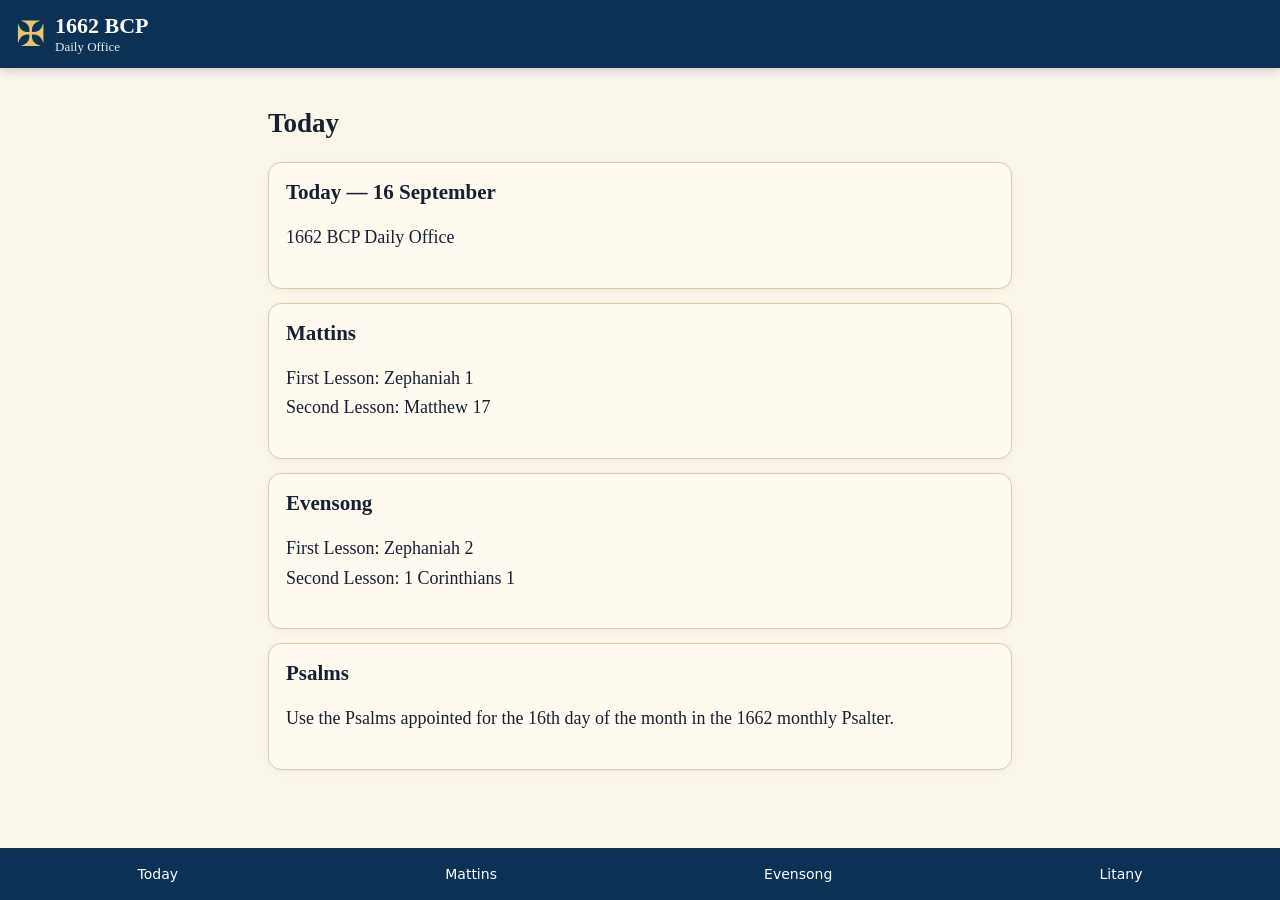
==== commit 92f950ca: "Rename BCP1662-static-index.html to index.html" ====
--- a/index.html
+++ b/index.html
@@ -1,16 +1,138 @@
-<!doctype html><html lang="en"><head><meta charset="utf-8"><meta name="viewport" content="width=device-width,initial-scale=1,viewport-fit=cover"><meta name="theme-color" content="#0b3155"><meta name="apple-mobile-web-app-capable" content="yes"><meta name="apple-mobile-web-app-status-bar-style" content="black-translucent"><meta name="apple-mobile-web-app-title" content="1662 BCP"><link rel="manifest" href="manifest.webmanifest?v=4"><link rel="apple-touch-icon" href="icon-192.png?v=4"><style>*{box-sizing:border-box} :root{--navy:#0b3155;--paper:#fbf6ea;--ink:#172033;--card:#fffaf0;--line:#d8c9a9;--muted:#657083} body.dark{--paper:#111821;--ink:#edf0f5;--card:#182331;--line:#35465b;--muted:#aeb8c7} body{margin:0;background:var(--paper);color:var(--ink);font-family:Georgia,"Times New Roman",serif;min-height:100vh;padding-bottom:76px}header{position:sticky;top:0;z-index:5;background:var(--navy);color:#fff;display:flex;align-items:center;padding:12px 16px;box-shadow:0 2px 10px #0003}.brand{display:flex;align-items:center;gap:10px;flex:1}.brand b{font-size:21px}.brand small{display:block;font-size:13px;opacity:.9}.cross{font-size:35px;color:#e7c56c}header button{border:1px solid #ffffff55;background:#ffffff12;color:#fff;border-radius:9px;padding:8px 10px;margin-left:7px}main{max-width:780px;margin:auto;padding:18px}.datebar{display:flex;gap:10px;align-items:center;flex-wrap:wrap}.datebar input{font:inherit;padding:9px;border:1px solid var(--line);border-radius:8px;background:var(--card);color:var(--ink)}h1,h2,h3{color:var(--ink)}h1{font-size:27px;margin:10px 0 2px}.subtitle{font-style:italic;color:var(--muted);margin-bottom:18px}.card,.section{background:var(--card);border:1px solid var(--line);border-radius:13px;padding:17px;margin:14px 0;box-shadow:0 2px 8px #0000000b}.card h2,.section h2{margin:0 0 9px;font-size:21px}.section p{white-space:pre-line;line-height:1.65;font-size:var(--font,18px)}.rubric{font-style:italic;color:var(--muted);font-size:14px}.actions{display:flex;gap:8px;flex-wrap:wrap}.primary,.secondary{font:inherit;border-radius:9px;padding:10px 14px}.primary{background:var(--navy);color:white;border:0}.secondary{background:transparent;color:var(--ink);border:1px solid var(--line)}nav{position:fixed;bottom:0;left:0;right:0;background:var(--navy);display:flex;justify-content:space-around;padding:8px max(8px,env(safe-area-inset-right)) calc(8px + env(safe-area-inset-bottom));z-index:10}nav button{background:none;border:0;color:#fff;font:14px system-ui;padding:9px 8px}.settings{display:flex;gap:8px;align-items:center;margin:10px 0}.notice{background:#e8f1f8;color:#17354e;padding:12px;border-radius:10px;font-family:system-ui;font-size:14px}body.dark .notice{background:#21384a;color:#e6f2fa}@media(min-width:700px){nav{left:50%;transform:translateX(-50%);max-width:780px;border-radius:16px 16px 0 0}.cardgrid{display:grid;grid-template-columns:1fr 1fr;gap:14px}.cardgrid .card{margin:0}}</style><title>1662 BCP Daily Office</title></head><body><header><div class="brand"><span class="cross">✠</span><div><b>1662 BCP</b><small>Daily Office</small></div></div><button id="install" hidden>Install</button><button id="theme" aria-label="Toggle dark mode">◐</button></header><main id="app"></main><nav><button data-view="today">Today</button><button data-view="morning">Mattins</button><button data-view="evening">Evensong</button><button data-view="litany">Litany</button></nav><script>window.BCP_DATA={"mattins": {"1": [{"first": "—", "second": "—"}, {"first": "Genesis 1", "second": "Matthew 1"}, {"first": "Genesis 3", "second": "Matthew 2"}, {"first": "Genesis 5", "second": "Matthew 3"}, {"first": "Genesis 7", "second": "Matthew 4"}, {"first": "—", "second": "—"}, {"first": "Genesis 9", "second": "Matthew 5"}, {"first": "Genesis 13", "second": "Matthew 6"}, {"first": "Genesis 15", "second": "Matthew 7"}, {"first": "Genesis 17", "second": "Matthew 8"}, {"first": "Genesis 19", "second": "Matthew 9"}, {"first": "Genesis 21", "second": "Matthew 10"}, {"first": "Genesis 23", "second": "Matthew 11"}, {"first": "Genesis 25", "second": "Matthew 12"}, {"first": "Genesis 27", "second": "Matthew 13"}, {"first": "Genesis 29", "second": "Matthew 14"}, {"first": "Genesis 31", "second": "Matthew 15"}, {"first": "Genesis 33", "second": "Matthew 16"}, {"first": "Genesis 35", "second": "Matthew 17"}, {"first": "Genesis 38", "second": "Matthew 18"}, {"first": "Genesis 40", "second": "Matthew 19"}, {"first": "Genesis 42", "second": "Matthew 20"}, {"first": "Genesis 44", "second": "Matthew 21"}, {"first": "Genesis 46", "second": "Matthew 22"}, {"first": "—", "second": "—"}, {"first": "Genesis 48", "second": "Matthew 23"}, {"first": "Genesis 50", "second": "Matthew 24"}, {"first": "Exodus 2", "second": "Matthew 25"}, {"first": "Exodus 4", "second": "Matthew 26"}, {"first": "Exodus 6:1–13", "second": "Matthew 27"}, {"first": "Exodus 8", "second": "Matthew 28"}], "2": [{"first": "Exodus 10", "second": "Mark 1"}, {"first": "—", "second": "Mark 2"}, {"first": "Exodus 12", "second": "Mark 3"}, {"first": "Exodus 14", "second": "Mark 4"}, {"first": "Exodus 16", "second": "Mark 5"}, {"first": "Exodus 18", "second": "Mark 6"}, {"first": "Exodus 20", "second": "Mark 7"}, {"first": "Exodus 22", "second": "Mark 8"}, {"first": "Exodus 24", "second": "Mark 9"}, {"first": "Exodus 33", "second": "Mark 10"}, {"first": "Leviticus 18", "second": "Mark 11"}, {"first": "Leviticus 20", "second": "Mark 12"}, {"first": "Numbers 11", "second": "Mark 13"}, {"first": "Numbers 13", "second": "Mark 14"}, {"first": "Numbers 16", "second": "Mark 15"}, {"first": "Numbers 20", "second": "Mark 16"}, {"first": "Numbers 22", "second": "Luke 1:1–38"}, {"first": "Numbers 24", "second": "Luke 1:39–80"}, {"first": "Numbers 27", "second": "Luke 2"}, {"first": "Numbers 31", "second": "Luke 3"}, {"first": "Numbers 35", "second": "Luke 4"}, {"first": "Deuteronomy 1", "second": "Luke 5"}, {"first": "Deuteronomy 3", "second": "Luke 6"}, {"first": "—", "second": "Luke 7"}, {"first": "Deuteronomy 5", "second": "Luke 8"}, {"first": "Deuteronomy 7", "second": "Luke 9"}, {"first": "Deuteronomy 9", "second": "Luke 10"}, {"first": "Deuteronomy 11", "second": "Luke 11"}, {"first": "Deuteronomy 13", "second": "Matthew 7"}], "3": [{"first": "Deuteronomy 15", "second": "Luke 12"}, {"first": "Deuteronomy 17", "second": "Luke 13"}, {"first": "Deuteronomy 19", "second": "Luke 14"}, {"first": "Deuteronomy 21", "second": "Luke 15"}, {"first": "Deuteronomy 24", "second": "Luke 16"}, {"first": "Deuteronomy 26", "second": "Luke 17"}, {"first": "Deuteronomy 28", "second": "Luke 18"}, {"first": "Deuteronomy 30", "second": "Luke 19"}, {"first": "Deuteronomy 32", "second": "Luke 20"}, {"first": "Deuteronomy 34", "second": "Luke 21"}, {"first": "Joshua 2", "second": "Luke 22"}, {"first": "Joshua 4", "second": "Luke 23"}, {"first": "Joshua 6", "second": "Luke 24"}, {"first": "Joshua 8", "second": "John 1"}, {"first": "Joshua 10", "second": "John 2"}, {"first": "Joshua 24", "second": "John 3"}, {"first": "Judges 2", "second": "John 4"}, {"first": "Judges 4", "second": "John 5"}, {"first": "Judges 6", "second": "John 6"}, {"first": "Judges 8", "second": "John 7"}, {"first": "Judges 10", "second": "John 8"}, {"first": "Judges 12", "second": "John 9"}, {"first": "Judges 14", "second": "John 10"}, {"first": "Judges 16", "second": "John 11"}, {"first": "—", "second": "John 12"}, {"first": "Judges 18", "second": "John 13"}, {"first": "Judges 20", "second": "John 14"}, {"first": "Ruth 1", "second": "John 15"}, {"first": "Ruth 3", "second": "John 16"}, {"first": "1 Samuel 1", "second": "John 17"}, {"first": "1 Samuel 3", "second": "John 18"}], "4": [{"first": "1 Samuel 5", "second": "John 19"}, {"first": "1 Samuel 7", "second": "John 20"}, {"first": "1 Samuel 9", "second": "John 21"}, {"first": "1 Samuel 11", "second": "Acts 1"}, {"first": "1 Samuel 13", "second": "Acts 2"}, {"first": "1 Samuel 15", "second": "Acts 3"}, {"first": "1 Samuel 17", "second": "Acts 4"}, {"first": "1 Samuel 19", "second": "Acts 5"}, {"first": "1 Samuel 21", "second": "Acts 6"}, {"first": "1 Samuel 23", "second": "Acts 7"}, {"first": "1 Samuel 25", "second": "Acts 8"}, {"first": "1 Samuel 27", "second": "Acts 9"}, {"first": "1 Samuel 29", "second": "Acts 10"}, {"first": "1 Samuel 31", "second": "Acts 11"}, {"first": "2 Samuel 2", "second": "Acts 12"}, {"first": "2 Samuel 4", "second": "Acts 13"}, {"first": "2 Samuel 6", "second": "Acts 14"}, {"first": "2 Samuel 8", "second": "Acts 15"}, {"first": "2 Samuel 10", "second": "Acts 16"}, {"first": "2 Samuel 12", "second": "Acts 17"}, {"first": "2 Samuel 14", "second": "Acts 18"}, {"first": "2 Samuel 16", "second": "Acts 19"}, {"first": "2 Samuel 18", "second": "Acts 20"}, {"first": "2 Samuel 20", "second": "Acts 21"}, {"first": "—", "second": "Acts 22"}, {"first": "2 Samuel 22", "second": "Acts 23"}, {"first": "2 Samuel 24", "second": "Acts 24"}, {"first": "1 Kings 2", "second": "Acts 25"}, {"first": "1 Kings 4", "second": "Acts 26"}, {"first": "1 Kings 6", "second": "Acts 27"}], "5": [{"first": "—", "second": "—"}, {"first": "1 Kings 8", "second": "Acts 28"}, {"first": "1 Kings 10", "second": "Matthew 1"}, {"first": "1 Kings 12", "second": "Matthew 2"}, {"first": "1 Kings 14", "second": "Matthew 3"}, {"first": "1 Kings 16", "second": "Matthew 4"}, {"first": "1 Kings 18", "second": "Matthew 5"}, {"first": "1 Kings 20", "second": "Matthew 6"}, {"first": "1 Kings 22", "second": "Matthew 7"}, {"first": "2 Kings 2", "second": "Matthew 8"}, {"first": "2 Kings 4", "second": "Matthew 9"}, {"first": "2 Kings 6", "second": "Matthew 10"}, {"first": "2 Kings 8", "second": "Matthew 11"}, {"first": "2 Kings 10", "second": "Matthew 12"}, {"first": "2 Kings 12", "second": "Matthew 13"}, {"first": "2 Kings 14", "second": "Matthew 14"}, {"first": "2 Kings 16", "second": "Matthew 15"}, {"first": "2 Kings 18", "second": "Matthew 16"}, {"first": "2 Kings 20", "second": "Matthew 17"}, {"first": "2 Kings 22", "second": "Matthew 18"}, {"first": "2 Kings 24", "second": "Matthew 19"}, {"first": "Ezra 1", "second": "Matthew 20"}, {"first": "Ezra 4", "second": "Matthew 21"}, {"first": "Ezra 6", "second": "Matthew 22"}, {"first": "Ezra 9", "second": "Matthew 23"}, {"first": "Nehemiah 2", "second": "Matthew 24"}, {"first": "Nehemiah 5", "second": "Matthew 25"}, {"first": "Nehemiah 8", "second": "Matthew 26"}, {"first": "Nehemiah 10", "second": "Matthew 27"}, {"first": "Esther 1", "second": "Matthew 28"}, {"first": "Esther 3", "second": "Mark 1"}], "6": [{"first": "Esther 5", "second": "Mark 2"}, {"first": "Esther 7", "second": "Mark 3"}, {"first": "Esther 9", "second": "Mark 4"}, {"first": "Job 2", "second": "Mark 5"}, {"first": "Job 4", "second": "Mark 6"}, {"first": "Job 6", "second": "Mark 7"}, {"first": "Job 8", "second": "Mark 8"}, {"first": "Job 10", "second": "Mark 9"}, {"first": "Job 12", "second": "Mark 10"}, {"first": "Job 14", "second": "Mark 11"}, {"first": "—", "second": "—"}, {"first": "Job 16", "second": "Mark 12"}, {"first": "Job 19", "second": "Mark 13"}, {"first": "Job 21", "second": "Mark 14"}, {"first": "Job 23", "second": "Mark 15"}, {"first": "Job 26–27", "second": "Mark 16"}, {"first": "Job 29", "second": "Luke 1"}, {"first": "Job 31", "second": "Luke 2"}, {"first": "Job 33", "second": "Luke 3"}, {"first": "Job 35", "second": "Luke 4"}, {"first": "Job 37", "second": "Luke 5"}, {"first": "Job 39", "second": "Luke 6"}, {"first": "Job 41", "second": "Luke 7"}, {"first": "—", "second": "—"}, {"first": "Proverbs 1", "second": "Luke 8"}, {"first": "Proverbs 3", "second": "Luke 9"}, {"first": "Proverbs 5", "second": "Luke 10"}, {"first": "Proverbs 7", "second": "Luke 11"}, {"first": "—", "second": "—"}, {"first": "Proverbs 9", "second": "Luke 12"}], "7": [{"first": "Proverbs 11", "second": "Luke 13"}, {"first": "Proverbs 13", "second": "Luke 14"}, {"first": "Proverbs 15", "second": "Luke 15"}, {"first": "Proverbs 17", "second": "Luke 16"}, {"first": "Proverbs 19", "second": "Luke 17"}, {"first": "Proverbs 21", "second": "Luke 18"}, {"first": "Proverbs 23", "second": "Luke 19"}, {"first": "Proverbs 25", "second": "Luke 20"}, {"first": "Proverbs 27", "second": "Luke 21"}, {"first": "Proverbs 29", "second": "Luke 22"}, {"first": "Ecclesiastes 1", "second": "Luke 23"}, {"first": "Ecclesiastes 3", "second": "Luke 24"}, {"first": "Ecclesiastes 5", "second": "John 1"}, {"first": "Ecclesiastes 7", "second": "John 2"}, {"first": "Ecclesiastes 9", "second": "John 3"}, {"first": "Ecclesiastes 11", "second": "John 4"}, {"first": "Jeremiah 1", "second": "John 5"}, {"first": "Jeremiah 3", "second": "John 6"}, {"first": "Jeremiah 5", "second": "John 7"}, {"first": "Jeremiah 7", "second": "John 8"}, {"first": "Jeremiah 9", "second": "John 9"}, {"first": "Jeremiah 11", "second": "John 10"}, {"first": "Jeremiah 13", "second": "John 11"}, {"first": "Jeremiah 15", "second": "John 12"}, {"first": "—", "second": "John 13"}, {"first": "Jeremiah 17", "second": "John 14"}, {"first": "Jeremiah 19", "second": "John 15"}, {"first": "Jeremiah 21", "second": "John 16"}, {"first": "Jeremiah 23", "second": "John 17"}, {"first": "Jeremiah 25", "second": "John 18"}, {"first": "Jeremiah 27", "second": "John 19"}], "8": [{"first": "Jeremiah 29", "second": "John 20"}, {"first": "Jeremiah 31", "second": "John 21"}, {"first": "Jeremiah 33", "second": "Acts 1"}, {"first": "Jeremiah 35", "second": "Acts 2"}, {"first": "Jeremiah 37", "second": "Acts 3"}, {"first": "Jeremiah 39", "second": "Acts 4"}, {"first": "Jeremiah 41", "second": "Acts 5"}, {"first": "Jeremiah 43", "second": "Acts 6"}, {"first": "Jeremiah 45–46", "second": "Acts 7"}, {"first": "Jeremiah 48", "second": "Acts 8"}, {"first": "Jeremiah 50", "second": "Acts 9"}, {"first": "Jeremiah 52", "second": "Acts 10"}, {"first": "Lamentations 2", "second": "Acts 11"}, {"first": "Lamentations 4", "second": "Acts 12"}, {"first": "Ezekiel 2", "second": "Acts 13"}, {"first": "Ezekiel 6", "second": "Acts 14"}, {"first": "Ezekiel 13", "second": "Acts 15"}, {"first": "Ezekiel 18", "second": "Acts 16"}, {"first": "Ezekiel 34", "second": "Acts 17"}, {"first": "Daniel 2", "second": "Acts 18"}, {"first": "Daniel 4", "second": "Acts 19"}, {"first": "Daniel 6", "second": "Acts 20"}, {"first": "Daniel 8", "second": "Acts 21"}, {"first": "—", "second": "Acts 22"}, {"first": "Daniel 10", "second": "Acts 23"}, {"first": "Daniel 12", "second": "Acts 24"}, {"first": "Hosea 2–3", "second": "Acts 25"}, {"first": "Hosea 5–6", "second": "Acts 26"}, {"first": "Hosea 8", "second": "Acts 27"}, {"first": "Hosea 10", "second": "Acts 28"}, {"first": "Hosea 12", "second": "Matthew 1"}], "9": [{"first": "Hosea 14", "second": "Matthew 2"}, {"first": "Joel 2", "second": "Matthew 3"}, {"first": "Amos 1", "second": "Matthew 4"}, {"first": "Amos 3", "second": "Matthew 5"}, {"first": "Amos 5", "second": "Matthew 6"}, {"first": "Amos 7", "second": "Matthew 7"}, {"first": "Amos 9", "second": "Matthew 8"}, {"first": "Jonah 1", "second": "Matthew 9"}, {"first": "Jonah 4", "second": "Matthew 10"}, {"first": "Micah 2", "second": "Matthew 11"}, {"first": "Micah 4", "second": "Matthew 12"}, {"first": "Micah 6", "second": "Matthew 13"}, {"first": "Nahum 1", "second": "Matthew 14"}, {"first": "Nahum 3", "second": "Matthew 15"}, {"first": "Habakkuk 2", "second": "Matthew 16"}, {"first": "Zephaniah 1", "second": "Matthew 17"}, {"first": "Zephaniah 3", "second": "Matthew 18"}, {"first": "Haggai 2", "second": "Matthew 19"}, {"first": "Zechariah 2–3", "second": "Matthew 20"}, {"first": "Zechariah 6", "second": "Matthew 21"}, {"first": "—", "second": "Matthew 22"}, {"first": "Zechariah 8", "second": "Matthew 23"}, {"first": "Zechariah 10", "second": "Matthew 24"}, {"first": "Zechariah 12", "second": "Matthew 25"}, {"first": "Zechariah 14", "second": "Matthew 26"}, {"first": "Malachi 2", "second": "Matthew 27"}, {"first": "Malachi 4", "second": "Matthew 28"}, {"first": "Tobit 2", "second": "Mark 1"}, {"first": "—", "second": "Mark 2"}, {"first": "Tobit 4", "second": "Mark 3"}], "10": [{"first": "Tobit 7", "second": "Mark 4"}, {"first": "Tobit 9", "second": "Mark 5"}, {"first": "Tobit 11", "second": "Mark 6"}, {"first": "Tobit 13", "second": "Mark 7"}, {"first": "Judith 1", "second": "Mark 8"}, {"first": "Judith 3", "second": "Mark 9"}, {"first": "Judith 5", "second": "Mark 10"}, {"first": "Judith 7", "second": "Mark 11"}, {"first": "Judith 9", "second": "Mark 12"}, {"first": "Judith 11", "second": "Mark 13"}, {"first": "Judith 13", "second": "Mark 14"}, {"first": "Judith 15", "second": "Mark 15"}, {"first": "Wisdom 1", "second": "Mark 16"}, {"first": "Wisdom 3", "second": "Luke 1:1–38"}, {"first": "Wisdom 5", "second": "Luke 1:39–80"}, {"first": "Wisdom 7", "second": "Luke 2"}, {"first": "Wisdom 9", "second": "Luke 3"}, {"first": "—", "second": "Luke 4"}, {"first": "Wisdom 11", "second": "Luke 5"}, {"first": "Wisdom 13", "second": "Luke 6"}, {"first": "Wisdom 15", "second": "Luke 7"}, {"first": "Wisdom 17", "second": "Luke 8"}, {"first": "Wisdom 19", "second": "Luke 9"}, {"first": "Sirach 2", "second": "Luke 10"}, {"first": "Sirach 4", "second": "Luke 11"}, {"first": "Sirach 6", "second": "Luke 12"}, {"first": "Sirach 8", "second": "Luke 13"}, {"first": "—", "second": "Luke 14"}, {"first": "Sirach 10", "second": "Luke 15"}, {"first": "Sirach 12", "second": "Luke 16"}, {"first": "Sirach 14", "second": "Luke 17"}], "11": [{"first": "—", "second": "—"}, {"first": "Sirach 16", "second": "Luke 18"}, {"first": "Sirach 18", "second": "Luke 19"}, {"first": "Sirach 20", "second": "Luke 20"}, {"first": "Sirach 22", "second": "Luke 21"}, {"first": "Sirach 24", "second": "Luke 22"}, {"first": "Sirach 27", "second": "Luke 23"}, {"first": "Sirach 29", "second": "Luke 24"}, {"first": "Sirach 31", "second": "John 1"}, {"first": "Sirach 33", "second": "John 2"}, {"first": "Sirach 35", "second": "John 3"}, {"first": "Sirach 37", "second": "John 4"}, {"first": "Sirach 39", "second": "John 5"}, {"first": "Sirach 41", "second": "John 6"}, {"first": "Sirach 43", "second": "John 7"}, {"first": "Sirach 45", "second": "John 8"}, {"first": "Sirach 47", "second": "John 9"}, {"first": "Sirach 49", "second": "John 10"}, {"first": "Sirach 51", "second": "John 11"}, {"first": "Baruch 2", "second": "John 12"}, {"first": "Baruch 4", "second": "John 13"}, {"first": "Baruch 6", "second": "John 14"}, {"first": "Bel and the Dragon", "second": "John 15"}, {"first": "Isaiah 2", "second": "John 16"}, {"first": "Isaiah 4", "second": "John 17"}, {"first": "Isaiah 6", "second": "John 18"}, {"first": "Isaiah 8", "second": "John 19"}, {"first": "Isaiah 10", "second": "John 20"}, {"first": "Isaiah 12", "second": "John 21"}, {"first": "—", "second": "Acts 1"}], "12": [{"first": "Isaiah 14", "second": "Acts 2"}, {"first": "Isaiah 16", "second": "Acts 3"}, {"first": "Isaiah 18", "second": "Acts 4"}, {"first": "Isaiah 20–21", "second": "Acts 5"}, {"first": "Isaiah 23", "second": "Acts 6"}, {"first": "Isaiah 25", "second": "Acts 7:1–29"}, {"first": "Isaiah 27", "second": "Acts 7:30–60"}, {"first": "Isaiah 29", "second": "Acts 8"}, {"first": "Isaiah 31", "second": "Acts 9"}, {"first": "Isaiah 33", "second": "Acts 10"}, {"first": "Isaiah 35", "second": "Acts 11"}, {"first": "Isaiah 37", "second": "Acts 12"}, {"first": "Isaiah 39", "second": "Acts 13"}, {"first": "Isaiah 41", "second": "Acts 14"}, {"first": "Isaiah 43", "second": "Acts 15"}, {"first": "Isaiah 45", "second": "Acts 16"}, {"first": "Isaiah 47", "second": "Acts 17"}, {"first": "Isaiah 49", "second": "Acts 18"}, {"first": "Isaiah 51", "second": "Acts 19"}, {"first": "Isaiah 53", "second": "Acts 20"}, {"first": "—", "second": "Acts 21"}, {"first": "Isaiah 55", "second": "Acts 22"}, {"first": "Isaiah 57", "second": "Acts 23"}, {"first": "Isaiah 59", "second": "Acts 24"}, {"first": "—", "second": "—"}, {"first": "—", "second": "—"}, {"first": "—", "second": "—"}, {"first": "—", "second": "Acts 25"}, {"first": "Isaiah 61", "second": "Acts 26"}, {"first": "Isaiah 63", "second": "Acts 27"}, {"first": "Isaiah 65", "second": "Acts 28"}]}, "evensong": {"1": [{"first": "—", "second": "—"}, {"first": "Genesis 2", "second": "Romans 1"}, {"first": "Genesis 4", "second": "Romans 2"}, {"first": "Genesis 6", "second": "Romans 3"}, {"first": "Genesis 8", "second": "Romans 4"}, {"first": "—", "second": "—"}, {"first": "Genesis 12", "second": "Romans 5"}, {"first": "Genesis 14", "second": "Romans 6"}, {"first": "Genesis 16", "second": "Romans 7"}, {"first": "Genesis 18", "second": "Romans 8"}, {"first": "Genesis 20", "second": "Romans 9"}, {"first": "Genesis 22", "second": "Romans 10"}, {"first": "Genesis 24", "second": "Romans 11"}, {"first": "Genesis 26", "second": "Romans 12"}, {"first": "Genesis 28", "second": "Romans 13"}, {"first": "Genesis 30", "second": "Romans 14"}, {"first": "Genesis 32", "second": "Romans 15"}, {"first": "Genesis 34", "second": "Romans 16"}, {"first": "Genesis 37", "second": "1 Corinthians 1"}, {"first": "Genesis 39", "second": "1 Corinthians 2"}, {"first": "Genesis 41", "second": "1 Corinthians 3"}, {"first": "Genesis 43", "second": "1 Corinthians 4"}, {"first": "Genesis 45", "second": "1 Corinthians 5"}, {"first": "Genesis 47", "second": "1 Corinthians 6"}, {"first": "—", "second": "—"}, {"first": "Genesis 49", "second": "1 Corinthians 7"}, {"first": "Exodus 1", "second": "1 Corinthians 8"}, {"first": "Exodus 3", "second": "1 Corinthians 9"}, {"first": "Exodus 5", "second": "1 Corinthians 10"}, {"first": "Exodus 7", "second": "1 Corinthians 11"}, {"first": "Exodus 9", "second": "1 Corinthians 12"}], "2": [{"first": "Exodus 11", "second": "1 Corinthians 13"}, {"first": "—", "second": "1 Corinthians 14"}, {"first": "Exodus 13", "second": "1 Corinthians 15"}, {"first": "Exodus 15", "second": "1 Corinthians 16"}, {"first": "Exodus 17", "second": "2 Corinthians 1"}, {"first": "Exodus 19", "second": "2 Corinthians 2"}, {"first": "Exodus 21", "second": "2 Corinthians 3"}, {"first": "Exodus 23", "second": "2 Corinthians 4"}, {"first": "Exodus 32", "second": "2 Corinthians 5"}, {"first": "Exodus 34", "second": "2 Corinthians 6"}, {"first": "Leviticus 19", "second": "2 Corinthians 7"}, {"first": "Leviticus 26", "second": "2 Corinthians 8"}, {"first": "Numbers 12", "second": "2 Corinthians 9"}, {"first": "Numbers 14", "second": "2 Corinthians 10"}, {"first": "Numbers 17", "second": "2 Corinthians 11"}, {"first": "Numbers 21", "second": "2 Corinthians 12"}, {"first": "Numbers 23", "second": "2 Corinthians 13"}, {"first": "Numbers 25", "second": "Galatians 1"}, {"first": "Numbers 30", "second": "Galatians 2"}, {"first": "Numbers 32", "second": "Galatians 3"}, {"first": "Numbers 36", "second": "Galatians 4"}, {"first": "Deuteronomy 2", "second": "Galatians 5"}, {"first": "Deuteronomy 4", "second": "Galatians 6"}, {"first": "—", "second": "Ephesians 1"}, {"first": "Deuteronomy 6", "second": "Ephesians 2"}, {"first": "Deuteronomy 8", "second": "Ephesians 3"}, {"first": "Deuteronomy 10", "second": "Ephesians 4"}, {"first": "Deuteronomy 12", "second": "Ephesians 5"}, {"first": "Deuteronomy 14", "second": "Romans 12"}], "3": [{"first": "Deuteronomy 16", "second": "Ephesians 6"}, {"first": "Deuteronomy 18", "second": "Philippians 1"}, {"first": "Deuteronomy 20", "second": "Philippians 2"}, {"first": "Deuteronomy 22", "second": "Philippians 3"}, {"first": "Deuteronomy 25", "second": "Philippians 4"}, {"first": "Deuteronomy 27", "second": "Colossians 1"}, {"first": "Deuteronomy 29", "second": "Colossians 2"}, {"first": "Deuteronomy 31", "second": "Colossians 3"}, {"first": "Deuteronomy 33", "second": "Colossians 4"}, {"first": "Joshua 1", "second": "1 Thessalonians 1"}, {"first": "Joshua 3", "second": "1 Thessalonians 2"}, {"first": "Joshua 5", "second": "1 Thessalonians 3"}, {"first": "Joshua 7", "second": "1 Thessalonians 4"}, {"first": "Joshua 9", "second": "1 Thessalonians 5"}, {"first": "Joshua 23", "second": "2 Thessalonians 1"}, {"first": "Judges 1", "second": "2 Thessalonians 2"}, {"first": "Judges 3", "second": "2 Thessalonians 3"}, {"first": "Judges 5", "second": "1 Timothy 1"}, {"first": "Judges 7", "second": "1 Timothy 2–3"}, {"first": "Judges 9", "second": "1 Timothy 4"}, {"first": "Judges 11", "second": "1 Timothy 5"}, {"first": "Judges 13", "second": "1 Timothy 6"}, {"first": "Judges 15", "second": "2 Timothy 1"}, {"first": "Judges 17", "second": "2 Timothy 2"}, {"first": "—", "second": "2 Timothy 3"}, {"first": "Judges 19", "second": "2 Timothy 4"}, {"first": "Judges 21", "second": "Titus 1"}, {"first": "Ruth 2", "second": "Titus 2–3"}, {"first": "Ruth 4", "second": "Philemon"}, {"first": "1 Samuel 2", "second": "Hebrews 1"}, {"first": "1 Samuel 4", "second": "Hebrews 2"}], "4": [{"first": "1 Samuel 6", "second": "Hebrews 3"}, {"first": "1 Samuel 8", "second": "Hebrews 4"}, {"first": "1 Samuel 10", "second": "Hebrews 5"}, {"first": "1 Samuel 12", "second": "Hebrews 6"}, {"first": "1 Samuel 14", "second": "Hebrews 7"}, {"first": "1 Samuel 16", "second": "Hebrews 8"}, {"first": "1 Samuel 18", "second": "Hebrews 9"}, {"first": "1 Samuel 20", "second": "Hebrews 10"}, {"first": "1 Samuel 22", "second": "Hebrews 11"}, {"first": "1 Samuel 24", "second": "Hebrews 12"}, {"first": "1 Samuel 26", "second": "Hebrews 13"}, {"first": "1 Samuel 28", "second": "James 1"}, {"first": "1 Samuel 30", "second": "James 2"}, {"first": "2 Samuel 1", "second": "James 3"}, {"first": "2 Samuel 3", "second": "James 4"}, {"first": "2 Samuel 5", "second": "James 5"}, {"first": "2 Samuel 7", "second": "1 Peter 1"}, {"first": "2 Samuel 9", "second": "1 Peter 2"}, {"first": "2 Samuel 11", "second": "1 Peter 3"}, {"first": "2 Samuel 13", "second": "1 Peter 4"}, {"first": "2 Samuel 15", "second": "1 Peter 5"}, {"first": "2 Samuel 17", "second": "2 Peter 1"}, {"first": "2 Samuel 19", "second": "2 Peter 2"}, {"first": "2 Samuel 21", "second": "2 Peter 3"}, {"first": "—", "second": "1 John 1"}, {"first": "2 Samuel 23", "second": "1 John 2"}, {"first": "1 Kings 1", "second": "1 John 3"}, {"first": "1 Kings 3", "second": "1 John 4"}, {"first": "1 Kings 5", "second": "1 John 5"}, {"first": "1 Kings 7", "second": "2 & 3 John"}], "5": [{"first": "—", "second": "Jude"}, {"first": "1 Kings 9", "second": "Romans 1"}, {"first": "1 Kings 11", "second": "Romans 2"}, {"first": "1 Kings 13", "second": "Romans 3"}, {"first": "1 Kings 15", "second": "Romans 4"}, {"first": "1 Kings 17", "second": "Romans 5"}, {"first": "1 Kings 19", "second": "Romans 6"}, {"first": "1 Kings 21", "second": "Romans 7"}, {"first": "2 Kings 1", "second": "Romans 8"}, {"first": "2 Kings 3", "second": "Romans 9"}, {"first": "2 Kings 5", "second": "Romans 10"}, {"first": "2 Kings 7", "second": "Romans 11"}, {"first": "2 Kings 9", "second": "Romans 12"}, {"first": "2 Kings 11", "second": "Romans 13"}, {"first": "2 Kings 13", "second": "Romans 14"}, {"first": "2 Kings 15", "second": "Romans 15"}, {"first": "2 Kings 17", "second": "Romans 16"}, {"first": "2 Kings 19", "second": "1 Corinthians 1"}, {"first": "2 Kings 21", "second": "1 Corinthians 2"}, {"first": "2 Kings 23", "second": "1 Corinthians 3"}, {"first": "2 Kings 25", "second": "1 Corinthians 4"}, {"first": "Ezra 3", "second": "1 Corinthians 5"}, {"first": "Ezra 5", "second": "1 Corinthians 6"}, {"first": "Ezra 7", "second": "1 Corinthians 7"}, {"first": "Nehemiah 1", "second": "1 Corinthians 8"}, {"first": "Nehemiah 4", "second": "1 Corinthians 9"}, {"first": "Nehemiah 6", "second": "1 Corinthians 10"}, {"first": "Nehemiah 9", "second": "1 Corinthians 11"}, {"first": "Nehemiah 13", "second": "1 Corinthians 12"}, {"first": "Esther 2", "second": "1 Corinthians 13"}, {"first": "Esther 4", "second": "1 Corinthians 14"}], "6": [{"first": "Esther 6", "second": "1 Corinthians 15"}, {"first": "Esther 8", "second": "1 Corinthians 16"}, {"first": "Job 1", "second": "2 Corinthians 1"}, {"first": "Job 3", "second": "2 Corinthians 2"}, {"first": "Job 5", "second": "2 Corinthians 3"}, {"first": "Job 7", "second": "2 Corinthians 4"}, {"first": "Job 9", "second": "2 Corinthians 5"}, {"first": "Job 11", "second": "2 Corinthians 6"}, {"first": "Job 13", "second": "2 Corinthians 7"}, {"first": "Job 15", "second": "2 Corinthians 8"}, {"first": "—", "second": "—"}, {"first": "Job 17–18", "second": "2 Corinthians 9"}, {"first": "Job 20", "second": "2 Corinthians 10"}, {"first": "Job 22", "second": "2 Corinthians 11"}, {"first": "Job 24–25", "second": "2 Corinthians 12"}, {"first": "Job 28", "second": "2 Corinthians 13"}, {"first": "Job 30", "second": "Galatians 1"}, {"first": "Job 32", "second": "Galatians 2"}, {"first": "Job 34", "second": "Galatians 3"}, {"first": "Job 36", "second": "Galatians 4"}, {"first": "Job 38", "second": "Galatians 5"}, {"first": "Job 40", "second": "Galatians 6"}, {"first": "Job 42", "second": "Ephesians 1"}, {"first": "—", "second": "—"}, {"first": "Proverbs 2", "second": "Ephesians 2"}, {"first": "Proverbs 4", "second": "Ephesians 3"}, {"first": "Proverbs 6", "second": "Ephesians 4"}, {"first": "Proverbs 8", "second": "Ephesians 5"}, {"first": "—", "second": "—"}, {"first": "Proverbs 10", "second": "Ephesians 6"}], "7": [{"first": "Proverbs 12", "second": "Philippians 1"}, {"first": "Proverbs 14", "second": "Philippians 2"}, {"first": "Proverbs 16", "second": "Philippians 3"}, {"first": "Proverbs 18", "second": "Philippians 4"}, {"first": "Proverbs 20", "second": "Colossians 1"}, {"first": "Proverbs 22", "second": "Colossians 2"}, {"first": "Proverbs 24", "second": "Colossians 3"}, {"first": "Proverbs 26", "second": "Colossians 4"}, {"first": "Proverbs 28", "second": "1 Thessalonians 1"}, {"first": "Proverbs 31", "second": "1 Thessalonians 2"}, {"first": "Ecclesiastes 2", "second": "1 Thessalonians 3"}, {"first": "Ecclesiastes 4", "second": "1 Thessalonians 4"}, {"first": "Ecclesiastes 6", "second": "1 Thessalonians 5"}, {"first": "Ecclesiastes 8", "second": "2 Thessalonians 1"}, {"first": "Ecclesiastes 10", "second": "2 Thessalonians 2"}, {"first": "Ecclesiastes 12", "second": "2 Thessalonians 3"}, {"first": "Jeremiah 2", "second": "1 Timothy 1"}, {"first": "Jeremiah 4", "second": "1 Timothy 2–3"}, {"first": "Jeremiah 6", "second": "1 Timothy 4"}, {"first": "Jeremiah 8", "second": "1 Timothy 5"}, {"first": "Jeremiah 10", "second": "1 Timothy 6"}, {"first": "Jeremiah 12", "second": "2 Timothy 1"}, {"first": "Jeremiah 14", "second": "2 Timothy 2"}, {"first": "Jeremiah 16", "second": "2 Timothy 3"}, {"first": "—", "second": "2 Timothy 4"}, {"first": "Jeremiah 18", "second": "Titus 1"}, {"first": "Jeremiah 20", "second": "Titus 2–3"}, {"first": "Jeremiah 22", "second": "Philemon"}, {"first": "Jeremiah 24", "second": "Hebrews 1"}, {"first": "Jeremiah 26", "second": "Hebrews 2"}, {"first": "Jeremiah 28", "second": "Hebrews 3"}], "8": [{"first": "Jeremiah 30", "second": "Hebrews 4"}, {"first": "Jeremiah 32", "second": "Hebrews 5"}, {"first": "Jeremiah 34", "second": "Hebrews 6"}, {"first": "Jeremiah 36", "second": "Hebrews 7"}, {"first": "Jeremiah 38", "second": "Hebrews 8"}, {"first": "Jeremiah 40", "second": "Hebrews 9"}, {"first": "Jeremiah 42", "second": "Hebrews 10"}, {"first": "Jeremiah 44", "second": "Hebrews 11"}, {"first": "Jeremiah 47", "second": "Hebrews 12"}, {"first": "Jeremiah 49", "second": "Hebrews 13"}, {"first": "Jeremiah 51", "second": "James 1"}, {"first": "Lamentations 1", "second": "James 2"}, {"first": "Lamentations 3", "second": "James 3"}, {"first": "Lamentations 5", "second": "James 4"}, {"first": "Ezekiel 3", "second": "James 5"}, {"first": "Ezekiel 7", "second": "1 Peter 1"}, {"first": "Ezekiel 14", "second": "1 Peter 2"}, {"first": "Ezekiel 33", "second": "1 Peter 3"}, {"first": "Daniel 1", "second": "1 Peter 4"}, {"first": "Daniel 3", "second": "1 Peter 5"}, {"first": "Daniel 5", "second": "2 Peter 1"}, {"first": "Daniel 7", "second": "2 Peter 2"}, {"first": "Daniel 9", "second": "2 Peter 3"}, {"first": "—", "second": "1 John 1"}, {"first": "Daniel 11", "second": "1 John 2"}, {"first": "Hosea 1", "second": "1 John 3"}, {"first": "Hosea 4", "second": "1 John 4"}, {"first": "Hosea 7", "second": "1 John 5"}, {"first": "Hosea 9", "second": "2 & 3 John"}, {"first": "Hosea 11", "second": "Jude"}, {"first": "Hosea 13", "second": "Romans 1"}], "9": [{"first": "Joel 1", "second": "Romans 2"}, {"first": "Joel 3", "second": "Romans 3"}, {"first": "Amos 2", "second": "Romans 4"}, {"first": "Amos 4", "second": "Romans 5"}, {"first": "Amos 6", "second": "Romans 6"}, {"first": "Amos 8", "second": "Romans 7"}, {"first": "Obadiah", "second": "Romans 8"}, {"first": "Jonah 2–3", "second": "Romans 9"}, {"first": "Micah 1", "second": "Romans 10"}, {"first": "Micah 3", "second": "Romans 11"}, {"first": "Micah 5", "second": "Romans 12"}, {"first": "Micah 7", "second": "Romans 13"}, {"first": "Nahum 2", "second": "Romans 14"}, {"first": "Habakkuk 1", "second": "Romans 15"}, {"first": "Habakkuk 3", "second": "Romans 16"}, {"first": "Zephaniah 2", "second": "1 Corinthians 1"}, {"first": "Haggai 1", "second": "1 Corinthians 2"}, {"first": "Zechariah 1", "second": "1 Corinthians 3"}, {"first": "Zechariah 4–5", "second": "1 Corinthians 4"}, {"first": "Zechariah 7", "second": "1 Corinthians 5"}, {"first": "—", "second": "1 Corinthians 6"}, {"first": "Zechariah 9", "second": "1 Corinthians 7"}, {"first": "Zechariah 11", "second": "1 Corinthians 8"}, {"first": "Zechariah 13", "second": "1 Corinthians 9"}, {"first": "Malachi 1", "second": "1 Corinthians 10"}, {"first": "Malachi 3", "second": "1 Corinthians 11"}, {"first": "Tobit 1", "second": "1 Corinthians 12"}, {"first": "Tobit 3", "second": "1 Corinthians 13"}, {"first": "—", "second": "1 Corinthians 14"}, {"first": "Tobit 6", "second": "1 Corinthians 15"}], "10": [{"first": "Tobit 8", "second": "1 Corinthians 16"}, {"first": "Tobit 10", "second": "2 Corinthians 1"}, {"first": "Tobit 12", "second": "2 Corinthians 2"}, {"first": "Tobit 14", "second": "2 Corinthians 3"}, {"first": "Judith 2", "second": "2 Corinthians 4"}, {"first": "Judith 4", "second": "2 Corinthians 5"}, {"first": "Judith 6", "second": "2 Corinthians 6"}, {"first": "Judith 8", "second": "2 Corinthians 7"}, {"first": "Judith 10", "second": "2 Corinthians 8"}, {"first": "Judith 12", "second": "2 Corinthians 9"}, {"first": "Judith 14", "second": "2 Corinthians 10"}, {"first": "Judith 16", "second": "2 Corinthians 11"}, {"first": "Wisdom 2", "second": "2 Corinthians 12"}, {"first": "Wisdom 4", "second": "2 Corinthians 13"}, {"first": "Wisdom 6", "second": "Galatians 1"}, {"first": "Wisdom 8", "second": "Galatians 2"}, {"first": "Wisdom 10", "second": "Galatians 3"}, {"first": "—", "second": "Galatians 4"}, {"first": "Wisdom 12", "second": "Galatians 5"}, {"first": "Wisdom 14", "second": "Galatians 6"}, {"first": "Wisdom 16", "second": "Ephesians 1"}, {"first": "Wisdom 18", "second": "Ephesians 2"}, {"first": "Sirach 1", "second": "Ephesians 3"}, {"first": "Sirach 3", "second": "Ephesians 4"}, {"first": "Sirach 5", "second": "Ephesians 5"}, {"first": "Sirach 7", "second": "Ephesians 6"}, {"first": "Sirach 9", "second": "Philippians 1"}, {"first": "—", "second": "Philippians 2"}, {"first": "Sirach 11", "second": "Philippians 3"}, {"first": "Sirach 13", "second": "Philippians 4"}, {"first": "Sirach 15", "second": "Colossians 1"}], "11": [{"first": "—", "second": "—"}, {"first": "Sirach 17", "second": "Colossians 2"}, {"first": "Sirach 19", "second": "Colossians 3"}, {"first": "Sirach 21", "second": "Colossians 4"}, {"first": "Sirach 23", "second": "1 Thessalonians 1"}, {"first": "Sirach 25:1–12", "second": "1 Thessalonians 2"}, {"first": "Sirach 28", "second": "1 Thessalonians 3"}, {"first": "Sirach 30:1–17", "second": "1 Thessalonians 4"}, {"first": "Sirach 32", "second": "1 Thessalonians 5"}, {"first": "Sirach 34", "second": "2 Thessalonians 1"}, {"first": "Sirach 36", "second": "2 Thessalonians 2"}, {"first": "Sirach 38", "second": "2 Thessalonians 3"}, {"first": "Sirach 40", "second": "1 Timothy 1"}, {"first": "Sirach 42", "second": "1 Timothy 2–3"}, {"first": "Sirach 44", "second": "1 Timothy 4"}, {"first": "Sirach 46:1–19", "second": "1 Timothy 5"}, {"first": "Sirach 48", "second": "1 Timothy 6"}, {"first": "Sirach 50", "second": "2 Timothy 1"}, {"first": "Baruch 1", "second": "2 Timothy 2"}, {"first": "Baruch 3", "second": "2 Timothy 3"}, {"first": "Baruch 5", "second": "2 Timothy 4"}, {"first": "Susanna", "second": "Titus 1"}, {"first": "Isaiah 1", "second": "Titus 2–3"}, {"first": "Isaiah 3", "second": "Philemon"}, {"first": "Isaiah 5", "second": "Hebrews 1"}, {"first": "Isaiah 7", "second": "Hebrews 2"}, {"first": "Isaiah 9", "second": "Hebrews 3"}, {"first": "Isaiah 11", "second": "Hebrews 4"}, {"first": "Isaiah 13", "second": "Hebrews 5"}, {"first": "—", "second": "Hebrews 6"}], "12": [{"first": "Isaiah 15", "second": "Hebrews 7"}, {"first": "Isaiah 17", "second": "Hebrews 8"}, {"first": "Isaiah 19", "second": "Hebrews 9"}, {"first": "Isaiah 22", "second": "Hebrews 10"}, {"first": "Isaiah 24", "second": "Hebrews 11"}, {"first": "Isaiah 26", "second": "Hebrews 12"}, {"first": "Isaiah 28", "second": "Hebrews 13"}, {"first": "Isaiah 30", "second": "James 1"}, {"first": "Isaiah 32", "second": "James 2"}, {"first": "Isaiah 34", "second": "James 3"}, {"first": "Isaiah 36", "second": "James 4"}, {"first": "Isaiah 38", "second": "James 5"}, {"first": "Isaiah 40", "second": "1 Peter 1"}, {"first": "Isaiah 42", "second": "1 Peter 2"}, {"first": "Isaiah 44", "second": "1 Peter 3"}, {"first": "Isaiah 46", "second": "1 Peter 4"}, {"first": "Isaiah 48", "second": "1 Peter 5"}, {"first": "Isaiah 50", "second": "2 Peter 1"}, {"first": "Isaiah 52", "second": "2 Peter 2"}, {"first": "Isaiah 54", "second": "2 Peter 3"}, {"first": "—", "second": "1 John 1"}, {"first": "Isaiah 56", "second": "1 John 2"}, {"first": "Isaiah 58", "second": "1 John 3"}, {"first": "Isaiah 60", "second": "1 John 4"}, {"first": "—", "second": "—"}, {"first": "—", "second": "—"}, {"first": "—", "second": "—"}, {"first": "—", "second": "1 John 5"}, {"first": "Isaiah 62", "second": "2 John"}, {"first": "Isaiah 64", "second": "3 John"}, {"first": "Isaiah 66", "second": "Jude"}]}, "fixedMorning": {"01-01": {"first": "Genesis 17", "second": "Romans 2"}, "01-06": {"first": "Isaiah 60", "second": "Luke 3:1–22"}, "01-25": {"first": "Wisdom 5", "second": "Acts 22:1–21"}, "02-02": {"first": "Wisdom 9", "second": "—"}, "02-24": {"first": "Wisdom 19", "second": "—"}, "03-25": {"first": "Sirach 2", "second": "—"}, "04-25": {"first": "Sirach 4", "second": "—"}, "05-01": {"first": "Sirach 7", "second": "John 1:43–51"}, "06-11": {"first": "Sirach 10", "second": "Acts 14"}, "06-24": {"first": "Malachi 3", "second": "Matthew 3"}, "06-29": {"first": "Sirach 15", "second": "Acts 3"}, "07-25": {"first": "Sirach 21", "second": "—"}, "08-24": {"first": "Sirach 24", "second": "—"}, "09-21": {"first": "Sirach 35", "second": "—"}, "09-29": {"first": "Genesis 32", "second": "Acts 12:1–19"}, "10-18": {"first": "Sirach 51", "second": "—"}, "10-28": {"first": "Job 24–25", "second": "—"}, "11-01": {"first": "Wisdom 3:1–9", "second": "Hebrews 11:32–12:6"}, "11-30": {"first": "Proverbs 20", "second": "—"}, "12-21": {"first": "Proverbs 23", "second": "—"}, "12-25": {"first": "Isaiah 9:1–7", "second": "Luke 2:1–14"}, "12-26": {"first": "Proverbs 28", "second": "Acts 6:8–7:29"}, "12-27": {"first": "Ecclesiastes 5", "second": "Revelation 1"}, "12-28": {"first": "Jeremiah 31:1–17", "second": "—"}}, "fixedEvening": {"01-01": {"first": "Deuteronomy 10:12–22", "second": "Colossians 2"}, "01-06": {"first": "Isaiah 49", "second": "John 2:1–11"}, "01-25": {"first": "Wisdom 6", "second": "Acts 26"}, "02-02": {"first": "Wisdom 12", "second": "—"}, "02-24": {"first": "Sirach 1", "second": "—"}, "03-25": {"first": "Sirach 3", "second": "—"}, "04-25": {"first": "Sirach 5", "second": "—"}, "05-01": {"first": "Sirach 9", "second": "—"}, "06-11": {"first": "Sirach 12", "second": "Acts 15:1–35"}, "06-24": {"first": "Malachi 4", "second": "Matthew 14:1–12"}, "06-29": {"first": "Sirach 19", "second": "Acts 4"}, "07-25": {"first": "Sirach 22", "second": "—"}, "08-24": {"first": "Sirach 29", "second": "—"}, "09-21": {"first": "Sirach 38", "second": "—"}, "09-29": {"first": "Daniel 10:5–21", "second": "Jude 6–15"}, "10-18": {"first": "Job 1", "second": "—"}, "10-28": {"first": "Job 42", "second": "—"}, "11-01": {"first": "Wisdom 5:1–16", "second": "Revelation 19:1–16"}, "11-30": {"first": "Proverbs 21", "second": "—"}, "12-21": {"first": "Proverbs 24", "second": "—"}, "12-25": {"first": "Isaiah 7:10–16", "second": "Titus 3:4–8"}, "12-26": {"first": "Ecclesiastes 4", "second": "Acts 7:30–54"}, "12-27": {"first": "Ecclesiastes 6", "second": "Revelation 22"}, "12-28": {"first": "Wisdom 1", "second": "—"}}, "feasts": {"01-01": "The Circumcision of our Lord", "01-06": "The Epiphany", "01-25": "The Conversion of St Paul", "02-02": "The Purification of the Blessed Virgin Mary", "02-24": "St Matthias", "03-25": "The Annunciation", "04-25": "St Mark", "05-01": "St Philip and St James", "06-11": "St Barnabas", "06-24": "The Nativity of St John Baptist", "06-29": "St Peter", "07-25": "St James", "08-24": "St Bartholomew", "09-21": "St Matthew", "09-29": "St Michael and All Angels", "10-18": "St Luke", "10-28": "St Simon and St Jude", "11-01": "All Saints' Day", "11-30": "St Andrew", "12-21": "St Thomas", "12-25": "The Nativity of our Lord", "12-26": "St Stephen", "12-27": "St John", "12-28": "The Holy Innocents"}, "psalms": [], "office": {"EXHORTATION": "DEARLY beloved brethren, the Scripture moveth us in sundry places to acknowledge and confess our manifold sins and wickedness; and that we should not dissemble nor cloak them before the face of Almighty God our heavenly Father; but confess them with an humble, lowly, penitent, and obedient heart; to the end that we may obtain forgiveness of the same, by his infinite goodness and mercy.", "CONFESSION": "ALMIGHTY and most merciful Father; We have erred, and strayed from thy ways like lost sheep. We have followed too much the devices and desires of our own hearts. We have offended against thy holy laws. We have left undone those things which we ought to have done; And we have done those things which we ought not to have done; And there is no health in us. But thou, O Lord, have mercy upon us, miserable offenders. Spare thou them, O God, which confess their faults. Restore thou them that are penitent; According to thy promises declared unto mankind in Christ Jesu our Lord. And grant, O most merciful Father, for his sake; That we may hereafter live a godly, righteous, and sober life, To the glory of thy holy Name. Amen.", "ABSOLUTION": "ALMIGHTY God, the Father of our Lord Jesus Christ, who desireth not the death of a sinner, but rather that he may turn from his wickedness, and live; and hath given power, and commandment, to his Ministers, to declare and pronounce to his people, being penitent, the Absolution and Remission of their sins: He pardoneth and absolveth all them that truly repent, and unfeignedly believe his holy Gospel. Wherefore let us beseech him to grant us true repentance, and his Holy Spirit; that those things may please him, which we do at this present; and that the rest of our life hereafter may be pure, and holy; so that at the last we may come to his eternal joy; through Jesus Christ our Lord. Amen.", "LORDS_PRAYER": "OUR Father, which art in heaven, Hallowed be thy Name. Thy kingdom come. Thy will be done in earth, As it is in heaven. Give us this day our daily bread. And forgive us our trespasses, As we forgive them that trespass against us. And lead us not into temptation; But deliver us from evil. For thine is the kingdom, The power, and the glory, For ever and ever. Amen.", "PRECES": "O Lord, open thou our lips.\nAnd our mouth shall shew forth thy praise.\n\nO God, make speed to save us.\nO Lord, make haste to help us.\n\nGlory be to the Father, and to the Son, and to the Holy Ghost;\nAs it was in the beginning, is now, and ever shall be, world without end. Amen.\n\nPraise ye the Lord.\nThe Lord's Name be praised.", "VENITE": "O COME, let us sing unto the Lord: let us heartily rejoice in the strength of our salvation. Let us come before his presence with thanksgiving: and shew ourselves glad in him with psalms. For the Lord is a great God: and a great King above all gods. In his hand are all the corners of the earth: and the strength of the hills is his also. The sea is his, and he made it: and his hands prepared the dry land. O come, let us worship, and fall down: and kneel before the Lord our Maker. For he is the Lord our God: and we are the people of his pasture, and the sheep of his hand.", "TE_DEUM": "WE praise thee, O God: we acknowledge thee to be the Lord. All the earth doth worship thee: the Father everlasting. To thee all Angels cry aloud: the Heavens, and all the Powers therein. To thee Cherubin, and Seraphin: continually do cry, Holy, Holy, Holy: Lord God of Sabaoth; Heaven and earth are full of the Majesty: of thy glory.", "BENEDICTUS": "BLESSED be the Lord God of Israel: for he hath visited, and redeemed his people; And hath raised up a mighty salvation for us: in the house of his servant David; As he spake by the mouth of his holy Prophets: which have been since the world began.", "MAGNIFICAT": "MY soul doth magnify the Lord: and my spirit hath rejoiced in God my Saviour. For he hath regarded: the lowliness of his hand-maiden. For behold, from henceforth: all generations shall call me blessed. For he that is mighty hath magnified me: and holy is his Name.", "NUNC_DIMITTIS": "LORD, now lettest thou thy servant depart in peace: according to thy word. For mine eyes have seen: thy salvation, Which thou hast prepared: before the face of all people; To be a light to lighten the Gentiles: and to be the glory of thy people Israel.", "CREED": "I BELIEVE in God the Father Almighty, Maker of heaven and earth: And in Jesus Christ his only Son our Lord, Who was conceived by the Holy Ghost, Born of the Virgin Mary, Suffered under Pontius Pilate, Was crucified, dead, and buried: He descended into hell; The third day he rose again from the dead; He ascended into heaven, And sitteth on the right hand of God the Father Almighty; From thence he shall come to judge the quick and the dead. I believe in the Holy Ghost; The holy Catholick Church; The Communion of Saints; The Forgiveness of sins; The Resurrection of the body, And the life everlasting. Amen.", "SUFFRAGES": "The Lord be with you.\nAnd with thy spirit.\nLet us pray.\n\nO Lord, shew thy mercy upon us;\nAnd grant us thy salvation.\n\nO Lord, save the King;\nAnd mercifully hear us when we call upon thee.\n\nEndue thy Ministers with righteousness;\nAnd make thy chosen people joyful.\n\nO Lord, save thy people;\nAnd bless thine inheritance.\n\nGive peace in our time, O Lord;\nBecause there is none other that fighteth for us, but only thou, O God.\n\nO God, make clean our hearts within us;\nAnd take not thy Holy Spirit from us.", "MORNING_PEACE": "O GOD, who art the author of peace and lover of concord, in knowledge of whom standeth our eternal life, whose service is perfect freedom; Defend us thy humble servants in all assaults of our enemies; that we, surely trusting in thy defence, may not fear the power of any adversaries, through the might of Jesus Christ our Lord. Amen.", "MORNING_GRACE": "O LORD, our heavenly Father, Almighty and everlasting God, who hast safely brought us to the beginning of this day; Defend us in the same with thy mighty power; and grant that this day we fall into no sin, neither run into any kind of danger; but that all our doings may be ordered by thy governance, to do always that is righteous in thy sight; through Jesus Christ our Lord. Amen.", "EVENING_PEACE": "O GOD, from whom all holy desires, all good counsels, and all just works do proceed; Give unto thy servants that peace which the world cannot give; that both our hearts may be set to obey thy commandments, and also that by thee we being defended from the fear of our enemies may pass our time in rest and quietness; through the merits of Jesus Christ our Saviour. Amen.", "EVENING_PERILS": "LIGHTEN our darkness, we beseech thee, O Lord; and by thy great mercy defend us from all perils and dangers of this night; for the love of thy only Son, our Saviour, Jesus Christ. Amen.", "PRAYER_FOR_KING": "O LORD our heavenly Father, high and mighty, King of kings, Lord of lords, the only Ruler of princes, who dost from thy throne behold all the dwellers upon earth; Most heartily we beseech thee with thy favour to behold our most gracious Sovereign Lord, King CHARLES; and so replenish him with the grace of thy Holy Spirit, that he may alway incline to thy will, and walk in thy way.", "PRAYER_FOR_ROYAL_FAMILY": "ALMIGHTY God, the fountain of all goodness, we humbly beseech thee to bless our gracious Queen CAMILLA, William Prince of Wales, the Princess of Wales, and all the Royal Family: Endue them with thy Holy Spirit; enrich them with thy heavenly grace; prosper them with all happiness; and bring them to thine everlasting kingdom; through Jesus Christ our Lord. Amen.", "PRAYER_FOR_CLERGY": "ALMIGHTY and everlasting God, who alone workest great marvels; Send down upon our Bishops, and Curates, and all Congregations committed to their charge, the healthful Spirit of thy grace; and that they may truly please thee, pour upon them the continual dew of thy blessing. Grant this, O Lord, for the honour of our Advocate and Mediator, Jesus Christ. Amen.", "CHRYSOSTOM": "ALMIGHTY God, who hast given us grace at this time with one accord to make our common supplications unto thee; and dost promise, that when two or three are gathered together in thy Name thou wilt grant their requests; Fulfil now, O Lord, the desires and petitions of thy servants, as may be most expedient for them; granting us in this world knowledge of thy truth, and in the world to come life everlasting. Amen.", "GRACE": "THE grace of our Lord Jesus Christ, and the love of God, and the fellowship of the Holy Ghost, be with us all evermore. Amen."}, "litany": "The Litany text is included in the Android source package."};</script><script>const D=window.BCP_DATA; let view='today'; let date=new Date(); let deferredPrompt=null; const $=s=>document.querySelector(s); const esc=s=>(s||'—').replace(/[&<>]/g,c=>({'&':'&amp;','<':'&lt;','>':'&gt;'}[c]));
-function iso(d){return d.getFullYear()+'-'+String(d.getMonth()+1).padStart(2,'0')+'-'+String(d.getDate()).padStart(2,'0')}; function key(d){return String(d.getMonth()+1).padStart(2,'0')+'-'+String(d.getDate()).padStart(2,'0')};
-function lesson(morning){let k=key(date), fixed=(morning?D.fixedMorning:D.fixedEvening)[k]; if(fixed)return {...fixed,feast:D.feasts[k]}; let tab=(morning?D.mattins:D.evensong)[String(date.getMonth()+1)]||[]; return {...(tab[date.getDate()-1]||{first:'—',second:'—'}),feast:D.feasts[k]};}
-function ps(){return D.psalms[Math.min(date.getDate(),30)-1]||{morning:'—',evening:'—'}};
-function easter(y){let a=y%19,b=Math.floor(y/100),c=y%100,d=Math.floor(b/4),e=b%4,f=Math.floor((b+8)/25),g=Math.floor((b-f+1)/3),h=(19*a+b-d-g+15)%30,i=Math.floor(c/4),k=c%4,l=(32+2*e+2*i-h-k)%7,m=Math.floor((a+11*h+22*l)/451),mo=Math.floor((h+l-7*m+114)/31),day=((h+l-7*m+114)%31)+1;return new Date(y,mo-1,day)}
-function add(d,n){let x=new Date(d);x.setDate(x.getDate()+n);return x} function same(a,b){return iso(a)===iso(b)}
-function season(){let k0=key(date), feast=D.feasts[k0]; if(feast)return feast; let e=easter(date.getFullYear()); let special=[[0,'Easter Day'],[-2,'Good Friday'],[-7,'Palm Sunday'],[-46,'Ash Wednesday'],[39,'Ascension Day'],[49,'Whitsunday'],[56,'Trinity Sunday']]; for(let [n,t] of special)if(same(date,add(e,n)))return t; let nov30=new Date(date.getFullYear(),10,30), adv=new Date(nov30); adv.setDate(nov30.getDate()-nov30.getDay()); if(date>=adv&&date<new Date(date.getFullYear(),11,25))return 'Advent'; if(date>=new Date(date.getFullYear(),11,25)||date<new Date(date.getFullYear(),0,6))return 'Christmastide'; if(date<e&&date>add(e,-46))return 'Lent'; if(date>e&&date<add(e,49))return 'Eastertide'; return 'Ordinary Day in the Church Year'}
-function top(){return `<div class="datebar"><input id="date" type="date" value="${iso(date)}"><button class="secondary" onclick="date=new Date();render()">Today</button></div><h1>${date.toLocaleDateString(undefined,{weekday:'long',month:'long',day:'numeric',year:'numeric'})}</h1><div class="subtitle">${esc(season())}</div>`}
-function card(title,p,l,v){return `<div class="card"><h2>${title}</h2>${l.feast?`<b>${esc(l.feast)}</b>`:''}<p>Psalms: ${esc(p)}<br>First Lesson: ${esc(l.first)}<br>Second Lesson: ${esc(l.second)}</p><button class="primary" onclick="view='${v}';render()">Pray the Office</button></div>`}
-function today(){let p=ps(),m=lesson(true),e=lesson(false);return top()+`<div class="cardgrid">${card('Morning Prayer (Mattins)',p.morning,m,'morning')}${card('Evening Prayer (Evensong)',p.evening,e,'evening')}</div><div class="settings"><button class="secondary" onclick="changeFont(-1)">A−</button><button class="secondary" onclick="changeFont(1)">A+</button><button class="secondary" onclick="view='litany';render()">The Litany</button></div><div class="notice">This web edition works as an installable PWA. Once hosted over HTTPS, use your browser’s “Add to Home screen” command; after the first visit the app shell and lectionary remain available offline.</div>`}
-const O=D.office; function sec(t,b,r=false){return `<section class="section"><h2>${esc(t)}</h2>${r?'<div class="rubric">According to the 1662 Book of Common Prayer</div>':''}<p>${esc(b||'')}</p></section>`}
-function office(morning){let l=lesson(morning),p=ps(),ap=morning?p.morning:p.evening; let parts=[sec(morning?'The Order for Morning Prayer':'The Order for Evening Prayer',date.toLocaleDateString(),true),sec('Opening Sentences',morning?'At Morning Prayer, the Minister shall read with a loud voice some one or more of these sentences of the Scriptures.':'At Evening Prayer, the Minister shall read with a loud voice some one or more of these sentences of the Scriptures.'),sec('Exhortation',O.EXHORTATION),sec('General Confession',O.CONFESSION),sec('Absolution',O.ABSOLUTION),sec('The Lord’s Prayer',O.LORDS_PRAYER),sec('Preces',O.PRECES)]; if(morning)parts.push(sec('Venite, exultemus Domino — Psalm 95',O.VENITE)); parts.push(sec('The Psalms appointed — '+ap,'Use the Coverdale Psalter for Psalms '+ap+'.')); parts.push(sec('The First Lesson — '+l.first,'The appointed lesson is '+l.first+'.')); parts.push(sec(morning?'Te Deum laudamus':'Magnificat',morning?O.TE_DEUM:O.MAGNIFICAT)); parts.push(sec('The Second Lesson — '+l.second,'The appointed lesson is '+l.second+'.')); parts.push(sec(morning?'Benedictus':'Nunc dimittis',morning?O.BENEDICTUS:O.NUNC_DIMITTIS)); parts.push(sec('The Apostles’ Creed',O.CREED),sec('Suffrages',O.SUFFRAGES),sec('The Collect for Peace',morning?O.MORNING_PEACE:O.EVENING_PEACE),sec(morning?'The Collect for Grace':'The Collect for Aid against all Perils',morning?O.MORNING_GRACE:O.EVENING_PERILS),sec('A Prayer for the King’s Majesty',O.PRAYER_FOR_KING),sec('A Prayer for the Royal Family',O.PRAYER_FOR_ROYAL_FAMILY),sec('A Prayer for the Clergy and People',O.PRAYER_FOR_CLERGY),sec('A Prayer of St. Chrysostom',O.CHRYSOSTOM),sec('The Grace',O.GRACE)); return top()+parts.join('')}
-function safeGet(k,f=''){try{let v=window.localStorage.getItem(k);return v===null?f:v}catch(e){return f}}
-function safeSet(k,v){try{window.localStorage.setItem(k,String(v))}catch(e){}}
-function render(){let app=$('#app');app.innerHTML=view==='today'?today():view==='morning'?office(true):view==='evening'?office(false):top()+sec('The Litany',D.litany,true); let inp=$('#date');if(inp)inp.onchange=e=>{let [y,m,d]=e.target.value.split('-').map(Number);date=new Date(y,m-1,d);render()}; document.documentElement.style.setProperty('--font',(safeGet('fontSize','18'))+'px');window.scrollTo(0,0)}
-function changeFont(n){localStorage.fontSize=Math.max(15,Math.min(25,+(safeGet('fontSize','18'))+n));render()} document.querySelectorAll('nav button').forEach(b=>b.onclick=()=>{view=b.dataset.view;render()}); $('#theme').onclick=()=>{document.body.classList.toggle('dark');safeSet('dark',document.body.classList.contains('dark')?'1':'0')}; if(safeGet('dark')==='1')document.body.classList.add('dark'); window.addEventListener('beforeinstallprompt',e=>{e.preventDefault();deferredPrompt=e;$('#install').hidden=false}); $('#install').onclick=async()=>{if(deferredPrompt){deferredPrompt.prompt();await deferredPrompt.userChoice;deferredPrompt=null;$('#install').hidden=true}};  try{render()}catch(e){console.error(e);const a=document.getElementById('app');if(a)a.innerHTML='<section class="section"><h2>App loading error</h2><p>'+String(e.message||e)+'</p></section>';}</script></body></html>
+<!doctype html>
+<html lang="en">
+<head>
+<meta charset="utf-8">
+<meta name="viewport" content="width=device-width,initial-scale=1,viewport-fit=cover">
+<meta name="theme-color" content="#0b3155">
+<title>1662 BCP Daily Office</title>
+<link rel="manifest" href="manifest.webmanifest?v=5">
+<link rel="apple-touch-icon" href="icon-192.png?v=5">
+<style>*{box-sizing:border-box}:root{--navy:#0b3155;--paper:#fbf6ea;--ink:#172033;--card:#fffaf0;--line:#d8c9a9;--muted:#657083}
+html{scroll-behavior:smooth}body{margin:0;background:var(--paper);color:var(--ink);font-family:Georgia,"Times New Roman",serif;min-height:100vh;padding-bottom:78px}
+header{position:sticky;top:0;z-index:5;background:var(--navy);color:white;padding:13px 16px;box-shadow:0 2px 10px #0003}
+.brand{display:flex;align-items:center;gap:10px}.cross{font-size:35px;color:#e7c56c}.brand b{font-size:22px}.brand small{display:block;font-size:13px;opacity:.9}
+main{max-width:780px;margin:auto;padding:18px}h1{font-size:27px}.section{background:var(--card);border:1px solid var(--line);border-radius:13px;padding:17px;margin:14px 0;box-shadow:0 2px 8px #0000000b}
+.section h2{margin:0 0 9px;font-size:21px}.section p{white-space:pre-line;line-height:1.65;font-size:18px}
+.page{display:none}.page:target{display:block}#today{display:block}.page:target~#today{display:none}
+nav{position:fixed;bottom:0;left:0;right:0;background:var(--navy);display:flex;justify-content:space-around;padding:8px 4px calc(8px + env(safe-area-inset-bottom));z-index:10}
+nav a{color:white;text-decoration:none;font:14px system-ui;padding:10px 7px}</style>
+</head>
+<body>
+<header><div class="brand"><span class="cross">✠</span><div><b>1662 BCP</b><small>Daily Office</small></div></div></header>
+<main>
+<section id="morning" class="page"><h1>Mattins</h1><section class="section"><h2>The Order for Morning Prayer</h2><p>1662 Book of Common Prayer</p></section>
+<section class="section"><h2>Opening Sentences</h2><p>At Morning Prayer, the Minister shall read with a loud voice some one or more of these sentences of the Scriptures.</p></section>
+<section class="section"><h2>Exhortation</h2><p>DEARLY beloved brethren, the Scripture moveth us in sundry places to acknowledge and confess our manifold sins and wickedness; and that we should not dissemble nor cloak them before the face of Almighty God our heavenly Father; but confess them with an humble, lowly, penitent, and obedient heart; to the end that we may obtain forgiveness of the same, by his infinite goodness and mercy.</p></section>
+<section class="section"><h2>General Confession</h2><p>ALMIGHTY and most merciful Father; We have erred, and strayed from thy ways like lost sheep. We have followed too much the devices and desires of our own hearts. We have offended against thy holy laws. We have left undone those things which we ought to have done; And we have done those things which we ought not to have done; And there is no health in us. But thou, O Lord, have mercy upon us, miserable offenders. Spare thou them, O God, which confess their faults. Restore thou them that are penitent; According to thy promises declared unto mankind in Christ Jesu our Lord. And grant, O most merciful Father, for his sake; That we may hereafter live a godly, righteous, and sober life, To the glory of thy holy Name. Amen.</p></section>
+<section class="section"><h2>Absolution</h2><p>ALMIGHTY God, the Father of our Lord Jesus Christ, who desireth not the death of a sinner, but rather that he may turn from his wickedness, and live; and hath given power, and commandment, to his Ministers, to declare and pronounce to his people, being penitent, the Absolution and Remission of their sins: He pardoneth and absolveth all them that truly repent, and unfeignedly believe his holy Gospel. Wherefore let us beseech him to grant us true repentance, and his Holy Spirit; that those things may please him, which we do at this present; and that the rest of our life hereafter may be pure, and holy; so that at the last we may come to his eternal joy; through Jesus Christ our Lord. Amen.</p></section>
+<section class="section"><h2>The Lord’s Prayer</h2><p>OUR Father, which art in heaven, Hallowed be thy Name. Thy kingdom come. Thy will be done in earth, As it is in heaven. Give us this day our daily bread. And forgive us our trespasses, As we forgive them that trespass against us. And lead us not into temptation; But deliver us from evil. For thine is the kingdom, The power, and the glory, For ever and ever. Amen.</p></section>
+<section class="section"><h2>Preces</h2><p>O Lord, open thou our lips.
+And our mouth shall shew forth thy praise.
+
+O God, make speed to save us.
+O Lord, make haste to help us.
+
+Glory be to the Father, and to the Son, and to the Holy Ghost;
+As it was in the beginning, is now, and ever shall be, world without end. Amen.
+
+Praise ye the Lord.
+The Lord&#x27;s Name be praised.</p></section>
+<section class="section"><h2>Venite, exultemus Domino — Psalm 95</h2><p>O COME, let us sing unto the Lord: let us heartily rejoice in the strength of our salvation. Let us come before his presence with thanksgiving: and shew ourselves glad in him with psalms. For the Lord is a great God: and a great King above all gods. In his hand are all the corners of the earth: and the strength of the hills is his also. The sea is his, and he made it: and his hands prepared the dry land. O come, let us worship, and fall down: and kneel before the Lord our Maker. For he is the Lord our God: and we are the people of his pasture, and the sheep of his hand.</p></section>
+<section class="section"><h2>The Psalms</h2><p>See the Today page for the Psalms appointed for the selected date.</p></section>
+<section class="section"><h2>The First Lesson</h2><p>See the Today page for the lesson appointed for the selected date.</p></section>
+<section class="section"><h2>Te Deum laudamus</h2><p>WE praise thee, O God: we acknowledge thee to be the Lord. All the earth doth worship thee: the Father everlasting. To thee all Angels cry aloud: the Heavens, and all the Powers therein. To thee Cherubin, and Seraphin: continually do cry, Holy, Holy, Holy: Lord God of Sabaoth; Heaven and earth are full of the Majesty: of thy glory.</p></section>
+<section class="section"><h2>The Second Lesson</h2><p>See the Today page for the lesson appointed for the selected date.</p></section>
+<section class="section"><h2>Benedictus</h2><p>BLESSED be the Lord God of Israel: for he hath visited, and redeemed his people; And hath raised up a mighty salvation for us: in the house of his servant David; As he spake by the mouth of his holy Prophets: which have been since the world began.</p></section>
+<section class="section"><h2>The Apostles’ Creed</h2><p>I BELIEVE in God the Father Almighty, Maker of heaven and earth: And in Jesus Christ his only Son our Lord, Who was conceived by the Holy Ghost, Born of the Virgin Mary, Suffered under Pontius Pilate, Was crucified, dead, and buried: He descended into hell; The third day he rose again from the dead; He ascended into heaven, And sitteth on the right hand of God the Father Almighty; From thence he shall come to judge the quick and the dead. I believe in the Holy Ghost; The holy Catholick Church; The Communion of Saints; The Forgiveness of sins; The Resurrection of the body, And the life everlasting. Amen.</p></section>
+<section class="section"><h2>Suffrages</h2><p>The Lord be with you.
+And with thy spirit.
+Let us pray.
+
+O Lord, shew thy mercy upon us;
+And grant us thy salvation.
+
+O Lord, save the King;
+And mercifully hear us when we call upon thee.
+
+Endue thy Ministers with righteousness;
+And make thy chosen people joyful.
+
+O Lord, save thy people;
+And bless thine inheritance.
+
+Give peace in our time, O Lord;
+Because there is none other that fighteth for us, but only thou, O God.
+
+O God, make clean our hearts within us;
+And take not thy Holy Spirit from us.</p></section>
+<section class="section"><h2>The Collect for Peace</h2><p>O GOD, who art the author of peace and lover of concord, in knowledge of whom standeth our eternal life, whose service is perfect freedom; Defend us thy humble servants in all assaults of our enemies; that we, surely trusting in thy defence, may not fear the power of any adversaries, through the might of Jesus Christ our Lord. Amen.</p></section>
+<section class="section"><h2>The Collect for Grace</h2><p>O LORD, our heavenly Father, Almighty and everlasting God, who hast safely brought us to the beginning of this day; Defend us in the same with thy mighty power; and grant that this day we fall into no sin, neither run into any kind of danger; but that all our doings may be ordered by thy governance, to do always that is righteous in thy sight; through Jesus Christ our Lord. Amen.</p></section>
+<section class="section"><h2>A Prayer for the King’s Majesty</h2><p>O LORD our heavenly Father, high and mighty, King of kings, Lord of lords, the only Ruler of princes, who dost from thy throne behold all the dwellers upon earth; Most heartily we beseech thee with thy favour to behold our most gracious Sovereign Lord, King CHARLES; and so replenish him with the grace of thy Holy Spirit, that he may alway incline to thy will, and walk in thy way.</p></section>
+<section class="section"><h2>A Prayer for the Royal Family</h2><p>ALMIGHTY God, the fountain of all goodness, we humbly beseech thee to bless our gracious Queen CAMILLA, William Prince of Wales, the Princess of Wales, and all the Royal Family: Endue them with thy Holy Spirit; enrich them with thy heavenly grace; prosper them with all happiness; and bring them to thine everlasting kingdom; through Jesus Christ our Lord. Amen.</p></section>
+<section class="section"><h2>A Prayer for the Clergy and People</h2><p>ALMIGHTY and everlasting God, who alone workest great marvels; Send down upon our Bishops, and Curates, and all Congregations committed to their charge, the healthful Spirit of thy grace; and that they may truly please thee, pour upon them the continual dew of thy blessing. Grant this, O Lord, for the honour of our Advocate and Mediator, Jesus Christ. Amen.</p></section>
+<section class="section"><h2>A Prayer of St. Chrysostom</h2><p>ALMIGHTY God, who hast given us grace at this time with one accord to make our common supplications unto thee; and dost promise, that when two or three are gathered together in thy Name thou wilt grant their requests; Fulfil now, O Lord, the desires and petitions of thy servants, as may be most expedient for them; granting us in this world knowledge of thy truth, and in the world to come life everlasting. Amen.</p></section>
+<section class="section"><h2>The Grace</h2><p>THE grace of our Lord Jesus Christ, and the love of God, and the fellowship of the Holy Ghost, be with us all evermore. Amen.</p></section></section>
+<section id="evening" class="page"><h1>Evensong</h1><section class="section"><h2>The Order for Evening Prayer</h2><p>1662 Book of Common Prayer</p></section>
+<section class="section"><h2>Opening Sentences</h2><p>At Evening Prayer, the Minister shall read with a loud voice some one or more of these sentences of the Scriptures.</p></section>
+<section class="section"><h2>Exhortation</h2><p>DEARLY beloved brethren, the Scripture moveth us in sundry places to acknowledge and confess our manifold sins and wickedness; and that we should not dissemble nor cloak them before the face of Almighty God our heavenly Father; but confess them with an humble, lowly, penitent, and obedient heart; to the end that we may obtain forgiveness of the same, by his infinite goodness and mercy.</p></section>
+<section class="section"><h2>General Confession</h2><p>ALMIGHTY and most merciful Father; We have erred, and strayed from thy ways like lost sheep. We have followed too much the devices and desires of our own hearts. We have offended against thy holy laws. We have left undone those things which we ought to have done; And we have done those things which we ought not to have done; And there is no health in us. But thou, O Lord, have mercy upon us, miserable offenders. Spare thou them, O God, which confess their faults. Restore thou them that are penitent; According to thy promises declared unto mankind in Christ Jesu our Lord. And grant, O most merciful Father, for his sake; That we may hereafter live a godly, righteous, and sober life, To the glory of thy holy Name. Amen.</p></section>
+<section class="section"><h2>Absolution</h2><p>ALMIGHTY God, the Father of our Lord Jesus Christ, who desireth not the death of a sinner, but rather that he may turn from his wickedness, and live; and hath given power, and commandment, to his Ministers, to declare and pronounce to his people, being penitent, the Absolution and Remission of their sins: He pardoneth and absolveth all them that truly repent, and unfeignedly believe his holy Gospel. Wherefore let us beseech him to grant us true repentance, and his Holy Spirit; that those things may please him, which we do at this present; and that the rest of our life hereafter may be pure, and holy; so that at the last we may come to his eternal joy; through Jesus Christ our Lord. Amen.</p></section>
+<section class="section"><h2>The Lord’s Prayer</h2><p>OUR Father, which art in heaven, Hallowed be thy Name. Thy kingdom come. Thy will be done in earth, As it is in heaven. Give us this day our daily bread. And forgive us our trespasses, As we forgive them that trespass against us. And lead us not into temptation; But deliver us from evil. For thine is the kingdom, The power, and the glory, For ever and ever. Amen.</p></section>
+<section class="section"><h2>Preces</h2><p>O Lord, open thou our lips.
+And our mouth shall shew forth thy praise.
+
+O God, make speed to save us.
+O Lord, make haste to help us.
+
+Glory be to the Father, and to the Son, and to the Holy Ghost;
+As it was in the beginning, is now, and ever shall be, world without end. Amen.
+
+Praise ye the Lord.
+The Lord&#x27;s Name be praised.</p></section>
+<section class="section"><h2>The Psalms</h2><p>See the Today page for the Psalms appointed for the selected date.</p></section>
+<section class="section"><h2>The First Lesson</h2><p>See the Today page for the lesson appointed for the selected date.</p></section>
+<section class="section"><h2>Magnificat</h2><p>MY soul doth magnify the Lord: and my spirit hath rejoiced in God my Saviour. For he hath regarded: the lowliness of his hand-maiden. For behold, from henceforth: all generations shall call me blessed. For he that is mighty hath magnified me: and holy is his Name.</p></section>
+<section class="section"><h2>The Second Lesson</h2><p>See the Today page for the lesson appointed for the selected date.</p></section>
+<section class="section"><h2>Nunc dimittis</h2><p>LORD, now lettest thou thy servant depart in peace: according to thy word. For mine eyes have seen: thy salvation, Which thou hast prepared: before the face of all people; To be a light to lighten the Gentiles: and to be the glory of thy people Israel.</p></section>
+<section class="section"><h2>The Apostles’ Creed</h2><p>I BELIEVE in God the Father Almighty, Maker of heaven and earth: And in Jesus Christ his only Son our Lord, Who was conceived by the Holy Ghost, Born of the Virgin Mary, Suffered under Pontius Pilate, Was crucified, dead, and buried: He descended into hell; The third day he rose again from the dead; He ascended into heaven, And sitteth on the right hand of God the Father Almighty; From thence he shall come to judge the quick and the dead. I believe in the Holy Ghost; The holy Catholick Church; The Communion of Saints; The Forgiveness of sins; The Resurrection of the body, And the life everlasting. Amen.</p></section>
+<section class="section"><h2>Suffrages</h2><p>The Lord be with you.
+And with thy spirit.
+Let us pray.
+
+O Lord, shew thy mercy upon us;
+And grant us thy salvation.
+
+O Lord, save the King;
+And mercifully hear us when we call upon thee.
+
+Endue thy Ministers with righteousness;
+And make thy chosen people joyful.
+
+O Lord, save thy people;
+And bless thine inheritance.
+
+Give peace in our time, O Lord;
+Because there is none other that fighteth for us, but only thou, O God.
+
+O God, make clean our hearts within us;
+And take not thy Holy Spirit from us.</p></section>
+<section class="section"><h2>The Collect for Peace</h2><p>O GOD, from whom all holy desires, all good counsels, and all just works do proceed; Give unto thy servants that peace which the world cannot give; that both our hearts may be set to obey thy commandments, and also that by thee we being defended from the fear of our enemies may pass our time in rest and quietness; through the merits of Jesus Christ our Saviour. Amen.</p></section>
+<section class="section"><h2>The Collect for Aid against all Perils</h2><p>LIGHTEN our darkness, we beseech thee, O Lord; and by thy great mercy defend us from all perils and dangers of this night; for the love of thy only Son, our Saviour, Jesus Christ. Amen.</p></section>
+<section class="section"><h2>A Prayer for the King’s Majesty</h2><p>O LORD our heavenly Father, high and mighty, King of kings, Lord of lords, the only Ruler of princes, who dost from thy throne behold all the dwellers upon earth; Most heartily we beseech thee with thy favour to behold our most gracious Sovereign Lord, King CHARLES; and so replenish him with the grace of thy Holy Spirit, that he may alway incline to thy will, and walk in thy way.</p></section>
+<section class="section"><h2>A Prayer for the Royal Family</h2><p>ALMIGHTY God, the fountain of all goodness, we humbly beseech thee to bless our gracious Queen CAMILLA, William Prince of Wales, the Princess of Wales, and all the Royal Family: Endue them with thy Holy Spirit; enrich them with thy heavenly grace; prosper them with all happiness; and bring them to thine everlasting kingdom; through Jesus Christ our Lord. Amen.</p></section>
+<section class="section"><h2>A Prayer for the Clergy and People</h2><p>ALMIGHTY and everlasting God, who alone workest great marvels; Send down upon our Bishops, and Curates, and all Congregations committed to their charge, the healthful Spirit of thy grace; and that they may truly please thee, pour upon them the continual dew of thy blessing. Grant this, O Lord, for the honour of our Advocate and Mediator, Jesus Christ. Amen.</p></section>
+<section class="section"><h2>A Prayer of St. Chrysostom</h2><p>ALMIGHTY God, who hast given us grace at this time with one accord to make our common supplications unto thee; and dost promise, that when two or three are gathered together in thy Name thou wilt grant their requests; Fulfil now, O Lord, the desires and petitions of thy servants, as may be most expedient for them; granting us in this world knowledge of thy truth, and in the world to come life everlasting. Amen.</p></section>
+<section class="section"><h2>The Grace</h2><p>THE grace of our Lord Jesus Christ, and the love of God, and the fellowship of the Holy Ghost, be with us all evermore. Amen.</p></section></section>
+<section id="litany" class="page"><h1>The Litany</h1><section class="section"><h2>The Litany</h2><p>The Litany text is included in the Android source package.</p></section></section>
+<section id="today" class="page"><h1>Today</h1><section class="section"><h2>Today — 16 September</h2><p>1662 BCP Daily Office</p></section><section class="section"><h2>Mattins</h2><p>First Lesson: Zephaniah 1
+Second Lesson: Matthew 17</p></section><section class="section"><h2>Evensong</h2><p>First Lesson: Zephaniah 2
+Second Lesson: 1 Corinthians 1</p></section><section class="section"><h2>Psalms</h2><p>Use the Psalms appointed for the 16th day of the month in the 1662 monthly Psalter.</p></section></section>
+</main>
+<nav>
+<a href="#today">Today</a>
+<a href="#morning">Mattins</a>
+<a href="#evening">Evensong</a>
+<a href="#litany">Litany</a>
+</nav>
+</body>
+</html>
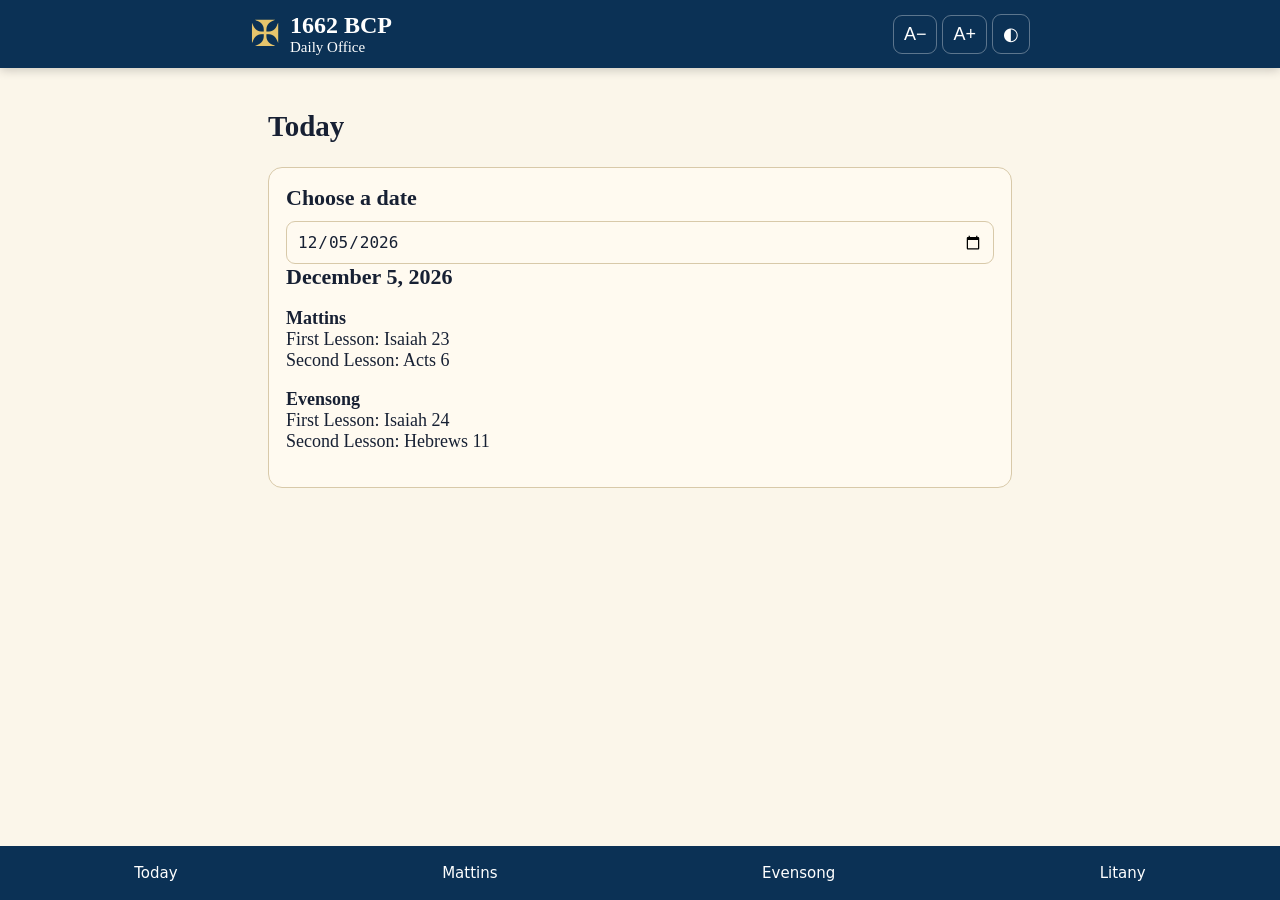
==== commit 536e43ca: "Rename Index.html to index.html" ====
--- a/index.html
+++ b/index.html
@@ -1,32 +1,24 @@
-<!doctype html>
-<html lang="en">
-<head>
-<meta charset="utf-8">
-<meta name="viewport" content="width=device-width,initial-scale=1,viewport-fit=cover">
-<meta name="theme-color" content="#0b3155">
-<title>1662 BCP Daily Office</title>
-<link rel="manifest" href="manifest.webmanifest?v=5">
-<link rel="apple-touch-icon" href="icon-192.png?v=5">
-<style>*{box-sizing:border-box}:root{--navy:#0b3155;--paper:#fbf6ea;--ink:#172033;--card:#fffaf0;--line:#d8c9a9;--muted:#657083}
-html{scroll-behavior:smooth}body{margin:0;background:var(--paper);color:var(--ink);font-family:Georgia,"Times New Roman",serif;min-height:100vh;padding-bottom:78px}
-header{position:sticky;top:0;z-index:5;background:var(--navy);color:white;padding:13px 16px;box-shadow:0 2px 10px #0003}
-.brand{display:flex;align-items:center;gap:10px}.cross{font-size:35px;color:#e7c56c}.brand b{font-size:22px}.brand small{display:block;font-size:13px;opacity:.9}
-main{max-width:780px;margin:auto;padding:18px}h1{font-size:27px}.section{background:var(--card);border:1px solid var(--line);border-radius:13px;padding:17px;margin:14px 0;box-shadow:0 2px 8px #0000000b}
-.section h2{margin:0 0 9px;font-size:21px}.section p{white-space:pre-line;line-height:1.65;font-size:18px}
+<!doctype html><html lang="en"><head>
+<meta charset="utf-8"><meta name="viewport" content="width=device-width,initial-scale=1,viewport-fit=cover">
+<meta name="theme-color" content="#0b3155"><title>1662 BCP Daily Office</title>
+<link rel="manifest" href="manifest.webmanifest?v=6"><link rel="apple-touch-icon" href="icon-192.png?v=6">
+<style>
+*{box-sizing:border-box}:root{--nav:#0b3155;--paper:#fbf6ea;--ink:#172033;--card:#fffaf0;--line:#d8c9a9;--fs:18px}
+html{scroll-behavior:smooth}body{margin:0;background:var(--paper);color:var(--ink);font-family:Georgia,"Times New Roman",serif;font-size:var(--fs);padding-bottom:78px}
+header{position:sticky;top:0;z-index:5;background:var(--nav);color:white;padding:12px 16px;box-shadow:0 2px 10px #0003}
+.head{max-width:780px;margin:auto;display:flex;align-items:center;justify-content:space-between}.brand{display:flex;gap:10px;align-items:center}.cross{font-size:36px;color:#e7c56c}.brand b{font-size:24px}.brand small{display:block}
+.tools button{font-size:18px;margin-left:5px;border:1px solid #ffffff55;background:transparent;color:white;border-radius:9px;padding:8px 10px}
+main{max-width:780px;margin:auto;padding:18px}h1{font-size:29px}.card{background:var(--card);border:1px solid var(--line);border-radius:14px;padding:17px;margin:14px 0}.card h2{margin:0 0 10px;font-size:22px}.body{white-space:pre-line;line-height:1.65}
 .page{display:none}.page:target{display:block}#today{display:block}.page:target~#today{display:none}
-nav{position:fixed;bottom:0;left:0;right:0;background:var(--navy);display:flex;justify-content:space-around;padding:8px 4px calc(8px + env(safe-area-inset-bottom));z-index:10}
-nav a{color:white;text-decoration:none;font:14px system-ui;padding:10px 7px}</style>
-</head>
-<body>
-<header><div class="brand"><span class="cross">✠</span><div><b>1662 BCP</b><small>Daily Office</small></div></div></header>
+nav{position:fixed;bottom:0;left:0;right:0;z-index:10;background:var(--nav);display:flex;justify-content:space-around;padding:8px 2px calc(8px + env(safe-area-inset-bottom))}
+nav a{color:white;text-decoration:none;font:15px system-ui;padding:10px 5px}
+body.dark{--paper:#172033;--ink:#f5ead5;--card:#202c42;--line:#46536b}
+.datebox{width:100%;padding:10px;font-size:16px;border-radius:9px;border:1px solid var(--line);background:var(--card);color:var(--ink)}
+</style></head><body>
+<header><div class="head"><div class="brand"><span class="cross">✠</span><div><b>1662 BCP</b><small>Daily Office</small></div></div>
+<div class="tools"><button type="button" onclick="font(-1)">A−</button><button type="button" onclick="font(1)">A+</button><button type="button" onclick="dark()">◐</button></div></div></header>
 <main>
-<section id="morning" class="page"><h1>Mattins</h1><section class="section"><h2>The Order for Morning Prayer</h2><p>1662 Book of Common Prayer</p></section>
-<section class="section"><h2>Opening Sentences</h2><p>At Morning Prayer, the Minister shall read with a loud voice some one or more of these sentences of the Scriptures.</p></section>
-<section class="section"><h2>Exhortation</h2><p>DEARLY beloved brethren, the Scripture moveth us in sundry places to acknowledge and confess our manifold sins and wickedness; and that we should not dissemble nor cloak them before the face of Almighty God our heavenly Father; but confess them with an humble, lowly, penitent, and obedient heart; to the end that we may obtain forgiveness of the same, by his infinite goodness and mercy.</p></section>
-<section class="section"><h2>General Confession</h2><p>ALMIGHTY and most merciful Father; We have erred, and strayed from thy ways like lost sheep. We have followed too much the devices and desires of our own hearts. We have offended against thy holy laws. We have left undone those things which we ought to have done; And we have done those things which we ought not to have done; And there is no health in us. But thou, O Lord, have mercy upon us, miserable offenders. Spare thou them, O God, which confess their faults. Restore thou them that are penitent; According to thy promises declared unto mankind in Christ Jesu our Lord. And grant, O most merciful Father, for his sake; That we may hereafter live a godly, righteous, and sober life, To the glory of thy holy Name. Amen.</p></section>
-<section class="section"><h2>Absolution</h2><p>ALMIGHTY God, the Father of our Lord Jesus Christ, who desireth not the death of a sinner, but rather that he may turn from his wickedness, and live; and hath given power, and commandment, to his Ministers, to declare and pronounce to his people, being penitent, the Absolution and Remission of their sins: He pardoneth and absolveth all them that truly repent, and unfeignedly believe his holy Gospel. Wherefore let us beseech him to grant us true repentance, and his Holy Spirit; that those things may please him, which we do at this present; and that the rest of our life hereafter may be pure, and holy; so that at the last we may come to his eternal joy; through Jesus Christ our Lord. Amen.</p></section>
-<section class="section"><h2>The Lord’s Prayer</h2><p>OUR Father, which art in heaven, Hallowed be thy Name. Thy kingdom come. Thy will be done in earth, As it is in heaven. Give us this day our daily bread. And forgive us our trespasses, As we forgive them that trespass against us. And lead us not into temptation; But deliver us from evil. For thine is the kingdom, The power, and the glory, For ever and ever. Amen.</p></section>
-<section class="section"><h2>Preces</h2><p>O Lord, open thou our lips.
+<section id="morning" class="page"><h1>Mattins</h1><section class="card "><h2>Opening Sentences</h2><div class="body">At Morning Prayer, the Minister shall read with a loud voice some one or more of these sentences of the Scriptures.</div></section><section class="card "><h2>Exhortation</h2><div class="body">DEARLY beloved brethren, the Scripture moveth us in sundry places to acknowledge and confess our manifold sins and wickedness; and that we should not dissemble nor cloak them before the face of Almighty God our heavenly Father; but confess them with an humble, lowly, penitent, and obedient heart; to the end that we may obtain forgiveness of the same, by his infinite goodness and mercy.</div></section><section class="card "><h2>General Confession</h2><div class="body">ALMIGHTY and most merciful Father; We have erred, and strayed from thy ways like lost sheep. We have followed too much the devices and desires of our own hearts. We have offended against thy holy laws. We have left undone those things which we ought to have done; And we have done those things which we ought not to have done; And there is no health in us. But thou, O Lord, have mercy upon us, miserable offenders. Spare thou them, O God, which confess their faults. Restore thou them that are penitent; According to thy promises declared unto mankind in Christ Jesu our Lord. And grant, O most merciful Father, for his sake; That we may hereafter live a godly, righteous, and sober life, To the glory of thy holy Name. Amen.</div></section><section class="card "><h2>Absolution</h2><div class="body">ALMIGHTY God, the Father of our Lord Jesus Christ, who desireth not the death of a sinner, but rather that he may turn from his wickedness, and live; and hath given power, and commandment, to his Ministers, to declare and pronounce to his people, being penitent, the Absolution and Remission of their sins: He pardoneth and absolveth all them that truly repent, and unfeignedly believe his holy Gospel. Wherefore let us beseech him to grant us true repentance, and his Holy Spirit; that those things may please him, which we do at this present; and that the rest of our life hereafter may be pure, and holy; so that at the last we may come to his eternal joy; through Jesus Christ our Lord. Amen.</div></section><section class="card "><h2>The Lord’s Prayer</h2><div class="body">OUR Father, which art in heaven, Hallowed be thy Name. Thy kingdom come. Thy will be done in earth, As it is in heaven. Give us this day our daily bread. And forgive us our trespasses, As we forgive them that trespass against us. And lead us not into temptation; But deliver us from evil. For thine is the kingdom, The power, and the glory, For ever and ever. Amen.</div></section><section class="card "><h2>Preces</h2><div class="body">O Lord, open thou our lips.
 And our mouth shall shew forth thy praise.
 
 O God, make speed to save us.
@@ -36,15 +28,7 @@
 As it was in the beginning, is now, and ever shall be, world without end. Amen.
 
 Praise ye the Lord.
-The Lord&#x27;s Name be praised.</p></section>
-<section class="section"><h2>Venite, exultemus Domino — Psalm 95</h2><p>O COME, let us sing unto the Lord: let us heartily rejoice in the strength of our salvation. Let us come before his presence with thanksgiving: and shew ourselves glad in him with psalms. For the Lord is a great God: and a great King above all gods. In his hand are all the corners of the earth: and the strength of the hills is his also. The sea is his, and he made it: and his hands prepared the dry land. O come, let us worship, and fall down: and kneel before the Lord our Maker. For he is the Lord our God: and we are the people of his pasture, and the sheep of his hand.</p></section>
-<section class="section"><h2>The Psalms</h2><p>See the Today page for the Psalms appointed for the selected date.</p></section>
-<section class="section"><h2>The First Lesson</h2><p>See the Today page for the lesson appointed for the selected date.</p></section>
-<section class="section"><h2>Te Deum laudamus</h2><p>WE praise thee, O God: we acknowledge thee to be the Lord. All the earth doth worship thee: the Father everlasting. To thee all Angels cry aloud: the Heavens, and all the Powers therein. To thee Cherubin, and Seraphin: continually do cry, Holy, Holy, Holy: Lord God of Sabaoth; Heaven and earth are full of the Majesty: of thy glory.</p></section>
-<section class="section"><h2>The Second Lesson</h2><p>See the Today page for the lesson appointed for the selected date.</p></section>
-<section class="section"><h2>Benedictus</h2><p>BLESSED be the Lord God of Israel: for he hath visited, and redeemed his people; And hath raised up a mighty salvation for us: in the house of his servant David; As he spake by the mouth of his holy Prophets: which have been since the world began.</p></section>
-<section class="section"><h2>The Apostles’ Creed</h2><p>I BELIEVE in God the Father Almighty, Maker of heaven and earth: And in Jesus Christ his only Son our Lord, Who was conceived by the Holy Ghost, Born of the Virgin Mary, Suffered under Pontius Pilate, Was crucified, dead, and buried: He descended into hell; The third day he rose again from the dead; He ascended into heaven, And sitteth on the right hand of God the Father Almighty; From thence he shall come to judge the quick and the dead. I believe in the Holy Ghost; The holy Catholick Church; The Communion of Saints; The Forgiveness of sins; The Resurrection of the body, And the life everlasting. Amen.</p></section>
-<section class="section"><h2>Suffrages</h2><p>The Lord be with you.
+The Lord&#x27;s Name be praised.</div></section><section class="card "><h2>Venite, exultemus Domino — Psalm 95</h2><div class="body">O COME, let us sing unto the Lord: let us heartily rejoice in the strength of our salvation. Let us come before his presence with thanksgiving: and shew ourselves glad in him with psalms. For the Lord is a great God: and a great King above all gods. In his hand are all the corners of the earth: and the strength of the hills is his also. The sea is his, and he made it: and his hands prepared the dry land. O come, let us worship, and fall down: and kneel before the Lord our Maker. For he is the Lord our God: and we are the people of his pasture, and the sheep of his hand.</div></section><section class="card "><h2>The Psalms</h2><div class="body">See Today for the Psalms appointed for this day.</div></section><section class="card "><h2>The First Lesson</h2><div class="body">See Today for the lesson appointed for this day.</div></section><section class="card "><h2>Te Deum laudamus</h2><div class="body">WE praise thee, O God: we acknowledge thee to be the Lord. All the earth doth worship thee: the Father everlasting. To thee all Angels cry aloud: the Heavens, and all the Powers therein. To thee Cherubin, and Seraphin: continually do cry, Holy, Holy, Holy: Lord God of Sabaoth; Heaven and earth are full of the Majesty: of thy glory.</div></section><section class="card "><h2>The Second Lesson</h2><div class="body">See Today for the lesson appointed for this day.</div></section><section class="card "><h2>Benedictus</h2><div class="body">BLESSED be the Lord God of Israel: for he hath visited, and redeemed his people; And hath raised up a mighty salvation for us: in the house of his servant David; As he spake by the mouth of his holy Prophets: which have been since the world began.</div></section><section class="card "><h2>The Apostles’ Creed</h2><div class="body">I BELIEVE in God the Father Almighty, Maker of heaven and earth: And in Jesus Christ his only Son our Lord, Who was conceived by the Holy Ghost, Born of the Virgin Mary, Suffered under Pontius Pilate, Was crucified, dead, and buried: He descended into hell; The third day he rose again from the dead; He ascended into heaven, And sitteth on the right hand of God the Father Almighty; From thence he shall come to judge the quick and the dead. I believe in the Holy Ghost; The holy Catholick Church; The Communion of Saints; The Forgiveness of sins; The Resurrection of the body, And the life everlasting. Amen.</div></section><section class="card "><h2>Suffrages</h2><div class="body">The Lord be with you.
 And with thy spirit.
 Let us pray.
 
@@ -64,21 +48,8 @@
 Because there is none other that fighteth for us, but only thou, O God.
 
 O God, make clean our hearts within us;
-And take not thy Holy Spirit from us.</p></section>
-<section class="section"><h2>The Collect for Peace</h2><p>O GOD, who art the author of peace and lover of concord, in knowledge of whom standeth our eternal life, whose service is perfect freedom; Defend us thy humble servants in all assaults of our enemies; that we, surely trusting in thy defence, may not fear the power of any adversaries, through the might of Jesus Christ our Lord. Amen.</p></section>
-<section class="section"><h2>The Collect for Grace</h2><p>O LORD, our heavenly Father, Almighty and everlasting God, who hast safely brought us to the beginning of this day; Defend us in the same with thy mighty power; and grant that this day we fall into no sin, neither run into any kind of danger; but that all our doings may be ordered by thy governance, to do always that is righteous in thy sight; through Jesus Christ our Lord. Amen.</p></section>
-<section class="section"><h2>A Prayer for the King’s Majesty</h2><p>O LORD our heavenly Father, high and mighty, King of kings, Lord of lords, the only Ruler of princes, who dost from thy throne behold all the dwellers upon earth; Most heartily we beseech thee with thy favour to behold our most gracious Sovereign Lord, King CHARLES; and so replenish him with the grace of thy Holy Spirit, that he may alway incline to thy will, and walk in thy way.</p></section>
-<section class="section"><h2>A Prayer for the Royal Family</h2><p>ALMIGHTY God, the fountain of all goodness, we humbly beseech thee to bless our gracious Queen CAMILLA, William Prince of Wales, the Princess of Wales, and all the Royal Family: Endue them with thy Holy Spirit; enrich them with thy heavenly grace; prosper them with all happiness; and bring them to thine everlasting kingdom; through Jesus Christ our Lord. Amen.</p></section>
-<section class="section"><h2>A Prayer for the Clergy and People</h2><p>ALMIGHTY and everlasting God, who alone workest great marvels; Send down upon our Bishops, and Curates, and all Congregations committed to their charge, the healthful Spirit of thy grace; and that they may truly please thee, pour upon them the continual dew of thy blessing. Grant this, O Lord, for the honour of our Advocate and Mediator, Jesus Christ. Amen.</p></section>
-<section class="section"><h2>A Prayer of St. Chrysostom</h2><p>ALMIGHTY God, who hast given us grace at this time with one accord to make our common supplications unto thee; and dost promise, that when two or three are gathered together in thy Name thou wilt grant their requests; Fulfil now, O Lord, the desires and petitions of thy servants, as may be most expedient for them; granting us in this world knowledge of thy truth, and in the world to come life everlasting. Amen.</p></section>
-<section class="section"><h2>The Grace</h2><p>THE grace of our Lord Jesus Christ, and the love of God, and the fellowship of the Holy Ghost, be with us all evermore. Amen.</p></section></section>
-<section id="evening" class="page"><h1>Evensong</h1><section class="section"><h2>The Order for Evening Prayer</h2><p>1662 Book of Common Prayer</p></section>
-<section class="section"><h2>Opening Sentences</h2><p>At Evening Prayer, the Minister shall read with a loud voice some one or more of these sentences of the Scriptures.</p></section>
-<section class="section"><h2>Exhortation</h2><p>DEARLY beloved brethren, the Scripture moveth us in sundry places to acknowledge and confess our manifold sins and wickedness; and that we should not dissemble nor cloak them before the face of Almighty God our heavenly Father; but confess them with an humble, lowly, penitent, and obedient heart; to the end that we may obtain forgiveness of the same, by his infinite goodness and mercy.</p></section>
-<section class="section"><h2>General Confession</h2><p>ALMIGHTY and most merciful Father; We have erred, and strayed from thy ways like lost sheep. We have followed too much the devices and desires of our own hearts. We have offended against thy holy laws. We have left undone those things which we ought to have done; And we have done those things which we ought not to have done; And there is no health in us. But thou, O Lord, have mercy upon us, miserable offenders. Spare thou them, O God, which confess their faults. Restore thou them that are penitent; According to thy promises declared unto mankind in Christ Jesu our Lord. And grant, O most merciful Father, for his sake; That we may hereafter live a godly, righteous, and sober life, To the glory of thy holy Name. Amen.</p></section>
-<section class="section"><h2>Absolution</h2><p>ALMIGHTY God, the Father of our Lord Jesus Christ, who desireth not the death of a sinner, but rather that he may turn from his wickedness, and live; and hath given power, and commandment, to his Ministers, to declare and pronounce to his people, being penitent, the Absolution and Remission of their sins: He pardoneth and absolveth all them that truly repent, and unfeignedly believe his holy Gospel. Wherefore let us beseech him to grant us true repentance, and his Holy Spirit; that those things may please him, which we do at this present; and that the rest of our life hereafter may be pure, and holy; so that at the last we may come to his eternal joy; through Jesus Christ our Lord. Amen.</p></section>
-<section class="section"><h2>The Lord’s Prayer</h2><p>OUR Father, which art in heaven, Hallowed be thy Name. Thy kingdom come. Thy will be done in earth, As it is in heaven. Give us this day our daily bread. And forgive us our trespasses, As we forgive them that trespass against us. And lead us not into temptation; But deliver us from evil. For thine is the kingdom, The power, and the glory, For ever and ever. Amen.</p></section>
-<section class="section"><h2>Preces</h2><p>O Lord, open thou our lips.
+And take not thy Holy Spirit from us.</div></section><section class="card "><h2>The Collect for Peace</h2><div class="body">O GOD, who art the author of peace and lover of concord, in knowledge of whom standeth our eternal life, whose service is perfect freedom; Defend us thy humble servants in all assaults of our enemies; that we, surely trusting in thy defence, may not fear the power of any adversaries, through the might of Jesus Christ our Lord. Amen.</div></section><section class="card "><h2>The Collect for Grace</h2><div class="body">O LORD, our heavenly Father, Almighty and everlasting God, who hast safely brought us to the beginning of this day; Defend us in the same with thy mighty power; and grant that this day we fall into no sin, neither run into any kind of danger; but that all our doings may be ordered by thy governance, to do always that is righteous in thy sight; through Jesus Christ our Lord. Amen.</div></section><section class="card "><h2>A Prayer for the King’s Majesty</h2><div class="body">O LORD our heavenly Father, high and mighty, King of kings, Lord of lords, the only Ruler of princes, who dost from thy throne behold all the dwellers upon earth; Most heartily we beseech thee with thy favour to behold our most gracious Sovereign Lord, King CHARLES; and so replenish him with the grace of thy Holy Spirit, that he may alway incline to thy will, and walk in thy way.</div></section><section class="card "><h2>A Prayer for the Royal Family</h2><div class="body">ALMIGHTY God, the fountain of all goodness, we humbly beseech thee to bless our gracious Queen CAMILLA, William Prince of Wales, the Princess of Wales, and all the Royal Family: Endue them with thy Holy Spirit; enrich them with thy heavenly grace; prosper them with all happiness; and bring them to thine everlasting kingdom; through Jesus Christ our Lord. Amen.</div></section><section class="card "><h2>A Prayer for the Clergy and People</h2><div class="body">ALMIGHTY and everlasting God, who alone workest great marvels; Send down upon our Bishops, and Curates, and all Congregations committed to their charge, the healthful Spirit of thy grace; and that they may truly please thee, pour upon them the continual dew of thy blessing. Grant this, O Lord, for the honour of our Advocate and Mediator, Jesus Christ. Amen.</div></section><section class="card "><h2>A Prayer of St. Chrysostom</h2><div class="body">ALMIGHTY God, who hast given us grace at this time with one accord to make our common supplications unto thee; and dost promise, that when two or three are gathered together in thy Name thou wilt grant their requests; Fulfil now, O Lord, the desires and petitions of thy servants, as may be most expedient for them; granting us in this world knowledge of thy truth, and in the world to come life everlasting. Amen.</div></section><section class="card "><h2>The Grace</h2><div class="body">THE grace of our Lord Jesus Christ, and the love of God, and the fellowship of the Holy Ghost, be with us all evermore. Amen.</div></section></section>
+<section id="evening" class="page"><h1>Evensong</h1><section class="card "><h2>Opening Sentences</h2><div class="body">At Evening Prayer, the Minister shall read with a loud voice some one or more of these sentences of the Scriptures.</div></section><section class="card "><h2>Exhortation</h2><div class="body">DEARLY beloved brethren, the Scripture moveth us in sundry places to acknowledge and confess our manifold sins and wickedness; and that we should not dissemble nor cloak them before the face of Almighty God our heavenly Father; but confess them with an humble, lowly, penitent, and obedient heart; to the end that we may obtain forgiveness of the same, by his infinite goodness and mercy.</div></section><section class="card "><h2>General Confession</h2><div class="body">ALMIGHTY and most merciful Father; We have erred, and strayed from thy ways like lost sheep. We have followed too much the devices and desires of our own hearts. We have offended against thy holy laws. We have left undone those things which we ought to have done; And we have done those things which we ought not to have done; And there is no health in us. But thou, O Lord, have mercy upon us, miserable offenders. Spare thou them, O God, which confess their faults. Restore thou them that are penitent; According to thy promises declared unto mankind in Christ Jesu our Lord. And grant, O most merciful Father, for his sake; That we may hereafter live a godly, righteous, and sober life, To the glory of thy holy Name. Amen.</div></section><section class="card "><h2>Absolution</h2><div class="body">ALMIGHTY God, the Father of our Lord Jesus Christ, who desireth not the death of a sinner, but rather that he may turn from his wickedness, and live; and hath given power, and commandment, to his Ministers, to declare and pronounce to his people, being penitent, the Absolution and Remission of their sins: He pardoneth and absolveth all them that truly repent, and unfeignedly believe his holy Gospel. Wherefore let us beseech him to grant us true repentance, and his Holy Spirit; that those things may please him, which we do at this present; and that the rest of our life hereafter may be pure, and holy; so that at the last we may come to his eternal joy; through Jesus Christ our Lord. Amen.</div></section><section class="card "><h2>The Lord’s Prayer</h2><div class="body">OUR Father, which art in heaven, Hallowed be thy Name. Thy kingdom come. Thy will be done in earth, As it is in heaven. Give us this day our daily bread. And forgive us our trespasses, As we forgive them that trespass against us. And lead us not into temptation; But deliver us from evil. For thine is the kingdom, The power, and the glory, For ever and ever. Amen.</div></section><section class="card "><h2>Preces</h2><div class="body">O Lord, open thou our lips.
 And our mouth shall shew forth thy praise.
 
 O God, make speed to save us.
@@ -88,14 +59,7 @@
 As it was in the beginning, is now, and ever shall be, world without end. Amen.
 
 Praise ye the Lord.
-The Lord&#x27;s Name be praised.</p></section>
-<section class="section"><h2>The Psalms</h2><p>See the Today page for the Psalms appointed for the selected date.</p></section>
-<section class="section"><h2>The First Lesson</h2><p>See the Today page for the lesson appointed for the selected date.</p></section>
-<section class="section"><h2>Magnificat</h2><p>MY soul doth magnify the Lord: and my spirit hath rejoiced in God my Saviour. For he hath regarded: the lowliness of his hand-maiden. For behold, from henceforth: all generations shall call me blessed. For he that is mighty hath magnified me: and holy is his Name.</p></section>
-<section class="section"><h2>The Second Lesson</h2><p>See the Today page for the lesson appointed for the selected date.</p></section>
-<section class="section"><h2>Nunc dimittis</h2><p>LORD, now lettest thou thy servant depart in peace: according to thy word. For mine eyes have seen: thy salvation, Which thou hast prepared: before the face of all people; To be a light to lighten the Gentiles: and to be the glory of thy people Israel.</p></section>
-<section class="section"><h2>The Apostles’ Creed</h2><p>I BELIEVE in God the Father Almighty, Maker of heaven and earth: And in Jesus Christ his only Son our Lord, Who was conceived by the Holy Ghost, Born of the Virgin Mary, Suffered under Pontius Pilate, Was crucified, dead, and buried: He descended into hell; The third day he rose again from the dead; He ascended into heaven, And sitteth on the right hand of God the Father Almighty; From thence he shall come to judge the quick and the dead. I believe in the Holy Ghost; The holy Catholick Church; The Communion of Saints; The Forgiveness of sins; The Resurrection of the body, And the life everlasting. Amen.</p></section>
-<section class="section"><h2>Suffrages</h2><p>The Lord be with you.
+The Lord&#x27;s Name be praised.</div></section><section class="card "><h2>The Psalms</h2><div class="body">See Today for the Psalms appointed for this day.</div></section><section class="card "><h2>The First Lesson</h2><div class="body">See Today for the lesson appointed for this day.</div></section><section class="card "><h2>Magnificat</h2><div class="body">MY soul doth magnify the Lord: and my spirit hath rejoiced in God my Saviour. For he hath regarded: the lowliness of his hand-maiden. For behold, from henceforth: all generations shall call me blessed. For he that is mighty hath magnified me: and holy is his Name.</div></section><section class="card "><h2>The Second Lesson</h2><div class="body">See Today for the lesson appointed for this day.</div></section><section class="card "><h2>Nunc dimittis</h2><div class="body">LORD, now lettest thou thy servant depart in peace: according to thy word. For mine eyes have seen: thy salvation, Which thou hast prepared: before the face of all people; To be a light to lighten the Gentiles: and to be the glory of thy people Israel.</div></section><section class="card "><h2>The Apostles’ Creed</h2><div class="body">I BELIEVE in God the Father Almighty, Maker of heaven and earth: And in Jesus Christ his only Son our Lord, Who was conceived by the Holy Ghost, Born of the Virgin Mary, Suffered under Pontius Pilate, Was crucified, dead, and buried: He descended into hell; The third day he rose again from the dead; He ascended into heaven, And sitteth on the right hand of God the Father Almighty; From thence he shall come to judge the quick and the dead. I believe in the Holy Ghost; The holy Catholick Church; The Communion of Saints; The Forgiveness of sins; The Resurrection of the body, And the life everlasting. Amen.</div></section><section class="card "><h2>Suffrages</h2><div class="body">The Lord be with you.
 And with thy spirit.
 Let us pray.
 
@@ -115,24 +79,32 @@
 Because there is none other that fighteth for us, but only thou, O God.
 
 O God, make clean our hearts within us;
-And take not thy Holy Spirit from us.</p></section>
-<section class="section"><h2>The Collect for Peace</h2><p>O GOD, from whom all holy desires, all good counsels, and all just works do proceed; Give unto thy servants that peace which the world cannot give; that both our hearts may be set to obey thy commandments, and also that by thee we being defended from the fear of our enemies may pass our time in rest and quietness; through the merits of Jesus Christ our Saviour. Amen.</p></section>
-<section class="section"><h2>The Collect for Aid against all Perils</h2><p>LIGHTEN our darkness, we beseech thee, O Lord; and by thy great mercy defend us from all perils and dangers of this night; for the love of thy only Son, our Saviour, Jesus Christ. Amen.</p></section>
-<section class="section"><h2>A Prayer for the King’s Majesty</h2><p>O LORD our heavenly Father, high and mighty, King of kings, Lord of lords, the only Ruler of princes, who dost from thy throne behold all the dwellers upon earth; Most heartily we beseech thee with thy favour to behold our most gracious Sovereign Lord, King CHARLES; and so replenish him with the grace of thy Holy Spirit, that he may alway incline to thy will, and walk in thy way.</p></section>
-<section class="section"><h2>A Prayer for the Royal Family</h2><p>ALMIGHTY God, the fountain of all goodness, we humbly beseech thee to bless our gracious Queen CAMILLA, William Prince of Wales, the Princess of Wales, and all the Royal Family: Endue them with thy Holy Spirit; enrich them with thy heavenly grace; prosper them with all happiness; and bring them to thine everlasting kingdom; through Jesus Christ our Lord. Amen.</p></section>
-<section class="section"><h2>A Prayer for the Clergy and People</h2><p>ALMIGHTY and everlasting God, who alone workest great marvels; Send down upon our Bishops, and Curates, and all Congregations committed to their charge, the healthful Spirit of thy grace; and that they may truly please thee, pour upon them the continual dew of thy blessing. Grant this, O Lord, for the honour of our Advocate and Mediator, Jesus Christ. Amen.</p></section>
-<section class="section"><h2>A Prayer of St. Chrysostom</h2><p>ALMIGHTY God, who hast given us grace at this time with one accord to make our common supplications unto thee; and dost promise, that when two or three are gathered together in thy Name thou wilt grant their requests; Fulfil now, O Lord, the desires and petitions of thy servants, as may be most expedient for them; granting us in this world knowledge of thy truth, and in the world to come life everlasting. Amen.</p></section>
-<section class="section"><h2>The Grace</h2><p>THE grace of our Lord Jesus Christ, and the love of God, and the fellowship of the Holy Ghost, be with us all evermore. Amen.</p></section></section>
-<section id="litany" class="page"><h1>The Litany</h1><section class="section"><h2>The Litany</h2><p>The Litany text is included in the Android source package.</p></section></section>
-<section id="today" class="page"><h1>Today</h1><section class="section"><h2>Today — 16 September</h2><p>1662 BCP Daily Office</p></section><section class="section"><h2>Mattins</h2><p>First Lesson: Zephaniah 1
-Second Lesson: Matthew 17</p></section><section class="section"><h2>Evensong</h2><p>First Lesson: Zephaniah 2
-Second Lesson: 1 Corinthians 1</p></section><section class="section"><h2>Psalms</h2><p>Use the Psalms appointed for the 16th day of the month in the 1662 monthly Psalter.</p></section></section>
+And take not thy Holy Spirit from us.</div></section><section class="card "><h2>The Collect for Peace</h2><div class="body">O GOD, from whom all holy desires, all good counsels, and all just works do proceed; Give unto thy servants that peace which the world cannot give; that both our hearts may be set to obey thy commandments, and also that by thee we being defended from the fear of our enemies may pass our time in rest and quietness; through the merits of Jesus Christ our Saviour. Amen.</div></section><section class="card "><h2>The Collect for Aid against all Perils</h2><div class="body">LIGHTEN our darkness, we beseech thee, O Lord; and by thy great mercy defend us from all perils and dangers of this night; for the love of thy only Son, our Saviour, Jesus Christ. Amen.</div></section><section class="card "><h2>A Prayer for the King’s Majesty</h2><div class="body">O LORD our heavenly Father, high and mighty, King of kings, Lord of lords, the only Ruler of princes, who dost from thy throne behold all the dwellers upon earth; Most heartily we beseech thee with thy favour to behold our most gracious Sovereign Lord, King CHARLES; and so replenish him with the grace of thy Holy Spirit, that he may alway incline to thy will, and walk in thy way.</div></section><section class="card "><h2>A Prayer for the Royal Family</h2><div class="body">ALMIGHTY God, the fountain of all goodness, we humbly beseech thee to bless our gracious Queen CAMILLA, William Prince of Wales, the Princess of Wales, and all the Royal Family: Endue them with thy Holy Spirit; enrich them with thy heavenly grace; prosper them with all happiness; and bring them to thine everlasting kingdom; through Jesus Christ our Lord. Amen.</div></section><section class="card "><h2>A Prayer for the Clergy and People</h2><div class="body">ALMIGHTY and everlasting God, who alone workest great marvels; Send down upon our Bishops, and Curates, and all Congregations committed to their charge, the healthful Spirit of thy grace; and that they may truly please thee, pour upon them the continual dew of thy blessing. Grant this, O Lord, for the honour of our Advocate and Mediator, Jesus Christ. Amen.</div></section><section class="card "><h2>A Prayer of St. Chrysostom</h2><div class="body">ALMIGHTY God, who hast given us grace at this time with one accord to make our common supplications unto thee; and dost promise, that when two or three are gathered together in thy Name thou wilt grant their requests; Fulfil now, O Lord, the desires and petitions of thy servants, as may be most expedient for them; granting us in this world knowledge of thy truth, and in the world to come life everlasting. Amen.</div></section><section class="card "><h2>The Grace</h2><div class="body">THE grace of our Lord Jesus Christ, and the love of God, and the fellowship of the Holy Ghost, be with us all evermore. Amen.</div></section></section>
+<section id="litany" class="page"><h1>The Litany</h1><section class="card "><h2>The Litany</h2><div class="body">The Litany text is included in the Android source package.</div></section></section>
+<section id="today" class="page"><h1>Today</h1>
+<section class="card"><h2>Choose a date</h2><input id="pick" class="datebox" type="date"><div id="dynamic"></div></section>
+<div id="fallback"><section class="card "><h2>Today — 16 September</h2><div class="body">1662 BCP Daily Office</div></section><section class="card "><h2>Mattins</h2><div class="body">First Lesson: Zephaniah 1
+Second Lesson: Matthew 17</div></section><section class="card "><h2>Evensong</h2><div class="body">First Lesson: Zephaniah 2
+Second Lesson: 1 Corinthians 1</div></section><section class="card "><h2>Psalms</h2><div class="body">The monthly Psalter follows the day of the month. Open Mattins or Evensong for the Office.</div></section></div></section>
 </main>
-<nav>
-<a href="#today">Today</a>
-<a href="#morning">Mattins</a>
-<a href="#evening">Evensong</a>
-<a href="#litany">Litany</a>
-</nav>
-</body>
-</html>
+<nav><a href="#today">Today</a><a href="#morning">Mattins</a><a href="#evening">Evensong</a><a href="#litany">Litany</a></nav>
+<script>
+/* Optional enhancements only. The Office and navigation work without this script. */
+const L={"mattins": {"1": [{"first": "—", "second": "—"}, {"first": "Genesis 1", "second": "Matthew 1"}, {"first": "Genesis 3", "second": "Matthew 2"}, {"first": "Genesis 5", "second": "Matthew 3"}, {"first": "Genesis 7", "second": "Matthew 4"}, {"first": "—", "second": "—"}, {"first": "Genesis 9", "second": "Matthew 5"}, {"first": "Genesis 13", "second": "Matthew 6"}, {"first": "Genesis 15", "second": "Matthew 7"}, {"first": "Genesis 17", "second": "Matthew 8"}, {"first": "Genesis 19", "second": "Matthew 9"}, {"first": "Genesis 21", "second": "Matthew 10"}, {"first": "Genesis 23", "second": "Matthew 11"}, {"first": "Genesis 25", "second": "Matthew 12"}, {"first": "Genesis 27", "second": "Matthew 13"}, {"first": "Genesis 29", "second": "Matthew 14"}, {"first": "Genesis 31", "second": "Matthew 15"}, {"first": "Genesis 33", "second": "Matthew 16"}, {"first": "Genesis 35", "second": "Matthew 17"}, {"first": "Genesis 38", "second": "Matthew 18"}, {"first": "Genesis 40", "second": "Matthew 19"}, {"first": "Genesis 42", "second": "Matthew 20"}, {"first": "Genesis 44", "second": "Matthew 21"}, {"first": "Genesis 46", "second": "Matthew 22"}, {"first": "—", "second": "—"}, {"first": "Genesis 48", "second": "Matthew 23"}, {"first": "Genesis 50", "second": "Matthew 24"}, {"first": "Exodus 2", "second": "Matthew 25"}, {"first": "Exodus 4", "second": "Matthew 26"}, {"first": "Exodus 6:1–13", "second": "Matthew 27"}, {"first": "Exodus 8", "second": "Matthew 28"}], "2": [{"first": "Exodus 10", "second": "Mark 1"}, {"first": "—", "second": "Mark 2"}, {"first": "Exodus 12", "second": "Mark 3"}, {"first": "Exodus 14", "second": "Mark 4"}, {"first": "Exodus 16", "second": "Mark 5"}, {"first": "Exodus 18", "second": "Mark 6"}, {"first": "Exodus 20", "second": "Mark 7"}, {"first": "Exodus 22", "second": "Mark 8"}, {"first": "Exodus 24", "second": "Mark 9"}, {"first": "Exodus 33", "second": "Mark 10"}, {"first": "Leviticus 18", "second": "Mark 11"}, {"first": "Leviticus 20", "second": "Mark 12"}, {"first": "Numbers 11", "second": "Mark 13"}, {"first": "Numbers 13", "second": "Mark 14"}, {"first": "Numbers 16", "second": "Mark 15"}, {"first": "Numbers 20", "second": "Mark 16"}, {"first": "Numbers 22", "second": "Luke 1:1–38"}, {"first": "Numbers 24", "second": "Luke 1:39–80"}, {"first": "Numbers 27", "second": "Luke 2"}, {"first": "Numbers 31", "second": "Luke 3"}, {"first": "Numbers 35", "second": "Luke 4"}, {"first": "Deuteronomy 1", "second": "Luke 5"}, {"first": "Deuteronomy 3", "second": "Luke 6"}, {"first": "—", "second": "Luke 7"}, {"first": "Deuteronomy 5", "second": "Luke 8"}, {"first": "Deuteronomy 7", "second": "Luke 9"}, {"first": "Deuteronomy 9", "second": "Luke 10"}, {"first": "Deuteronomy 11", "second": "Luke 11"}, {"first": "Deuteronomy 13", "second": "Matthew 7"}], "3": [{"first": "Deuteronomy 15", "second": "Luke 12"}, {"first": "Deuteronomy 17", "second": "Luke 13"}, {"first": "Deuteronomy 19", "second": "Luke 14"}, {"first": "Deuteronomy 21", "second": "Luke 15"}, {"first": "Deuteronomy 24", "second": "Luke 16"}, {"first": "Deuteronomy 26", "second": "Luke 17"}, {"first": "Deuteronomy 28", "second": "Luke 18"}, {"first": "Deuteronomy 30", "second": "Luke 19"}, {"first": "Deuteronomy 32", "second": "Luke 20"}, {"first": "Deuteronomy 34", "second": "Luke 21"}, {"first": "Joshua 2", "second": "Luke 22"}, {"first": "Joshua 4", "second": "Luke 23"}, {"first": "Joshua 6", "second": "Luke 24"}, {"first": "Joshua 8", "second": "John 1"}, {"first": "Joshua 10", "second": "John 2"}, {"first": "Joshua 24", "second": "John 3"}, {"first": "Judges 2", "second": "John 4"}, {"first": "Judges 4", "second": "John 5"}, {"first": "Judges 6", "second": "John 6"}, {"first": "Judges 8", "second": "John 7"}, {"first": "Judges 10", "second": "John 8"}, {"first": "Judges 12", "second": "John 9"}, {"first": "Judges 14", "second": "John 10"}, {"first": "Judges 16", "second": "John 11"}, {"first": "—", "second": "John 12"}, {"first": "Judges 18", "second": "John 13"}, {"first": "Judges 20", "second": "John 14"}, {"first": "Ruth 1", "second": "John 15"}, {"first": "Ruth 3", "second": "John 16"}, {"first": "1 Samuel 1", "second": "John 17"}, {"first": "1 Samuel 3", "second": "John 18"}], "4": [{"first": "1 Samuel 5", "second": "John 19"}, {"first": "1 Samuel 7", "second": "John 20"}, {"first": "1 Samuel 9", "second": "John 21"}, {"first": "1 Samuel 11", "second": "Acts 1"}, {"first": "1 Samuel 13", "second": "Acts 2"}, {"first": "1 Samuel 15", "second": "Acts 3"}, {"first": "1 Samuel 17", "second": "Acts 4"}, {"first": "1 Samuel 19", "second": "Acts 5"}, {"first": "1 Samuel 21", "second": "Acts 6"}, {"first": "1 Samuel 23", "second": "Acts 7"}, {"first": "1 Samuel 25", "second": "Acts 8"}, {"first": "1 Samuel 27", "second": "Acts 9"}, {"first": "1 Samuel 29", "second": "Acts 10"}, {"first": "1 Samuel 31", "second": "Acts 11"}, {"first": "2 Samuel 2", "second": "Acts 12"}, {"first": "2 Samuel 4", "second": "Acts 13"}, {"first": "2 Samuel 6", "second": "Acts 14"}, {"first": "2 Samuel 8", "second": "Acts 15"}, {"first": "2 Samuel 10", "second": "Acts 16"}, {"first": "2 Samuel 12", "second": "Acts 17"}, {"first": "2 Samuel 14", "second": "Acts 18"}, {"first": "2 Samuel 16", "second": "Acts 19"}, {"first": "2 Samuel 18", "second": "Acts 20"}, {"first": "2 Samuel 20", "second": "Acts 21"}, {"first": "—", "second": "Acts 22"}, {"first": "2 Samuel 22", "second": "Acts 23"}, {"first": "2 Samuel 24", "second": "Acts 24"}, {"first": "1 Kings 2", "second": "Acts 25"}, {"first": "1 Kings 4", "second": "Acts 26"}, {"first": "1 Kings 6", "second": "Acts 27"}], "5": [{"first": "—", "second": "—"}, {"first": "1 Kings 8", "second": "Acts 28"}, {"first": "1 Kings 10", "second": "Matthew 1"}, {"first": "1 Kings 12", "second": "Matthew 2"}, {"first": "1 Kings 14", "second": "Matthew 3"}, {"first": "1 Kings 16", "second": "Matthew 4"}, {"first": "1 Kings 18", "second": "Matthew 5"}, {"first": "1 Kings 20", "second": "Matthew 6"}, {"first": "1 Kings 22", "second": "Matthew 7"}, {"first": "2 Kings 2", "second": "Matthew 8"}, {"first": "2 Kings 4", "second": "Matthew 9"}, {"first": "2 Kings 6", "second": "Matthew 10"}, {"first": "2 Kings 8", "second": "Matthew 11"}, {"first": "2 Kings 10", "second": "Matthew 12"}, {"first": "2 Kings 12", "second": "Matthew 13"}, {"first": "2 Kings 14", "second": "Matthew 14"}, {"first": "2 Kings 16", "second": "Matthew 15"}, {"first": "2 Kings 18", "second": "Matthew 16"}, {"first": "2 Kings 20", "second": "Matthew 17"}, {"first": "2 Kings 22", "second": "Matthew 18"}, {"first": "2 Kings 24", "second": "Matthew 19"}, {"first": "Ezra 1", "second": "Matthew 20"}, {"first": "Ezra 4", "second": "Matthew 21"}, {"first": "Ezra 6", "second": "Matthew 22"}, {"first": "Ezra 9", "second": "Matthew 23"}, {"first": "Nehemiah 2", "second": "Matthew 24"}, {"first": "Nehemiah 5", "second": "Matthew 25"}, {"first": "Nehemiah 8", "second": "Matthew 26"}, {"first": "Nehemiah 10", "second": "Matthew 27"}, {"first": "Esther 1", "second": "Matthew 28"}, {"first": "Esther 3", "second": "Mark 1"}], "6": [{"first": "Esther 5", "second": "Mark 2"}, {"first": "Esther 7", "second": "Mark 3"}, {"first": "Esther 9", "second": "Mark 4"}, {"first": "Job 2", "second": "Mark 5"}, {"first": "Job 4", "second": "Mark 6"}, {"first": "Job 6", "second": "Mark 7"}, {"first": "Job 8", "second": "Mark 8"}, {"first": "Job 10", "second": "Mark 9"}, {"first": "Job 12", "second": "Mark 10"}, {"first": "Job 14", "second": "Mark 11"}, {"first": "—", "second": "—"}, {"first": "Job 16", "second": "Mark 12"}, {"first": "Job 19", "second": "Mark 13"}, {"first": "Job 21", "second": "Mark 14"}, {"first": "Job 23", "second": "Mark 15"}, {"first": "Job 26–27", "second": "Mark 16"}, {"first": "Job 29", "second": "Luke 1"}, {"first": "Job 31", "second": "Luke 2"}, {"first": "Job 33", "second": "Luke 3"}, {"first": "Job 35", "second": "Luke 4"}, {"first": "Job 37", "second": "Luke 5"}, {"first": "Job 39", "second": "Luke 6"}, {"first": "Job 41", "second": "Luke 7"}, {"first": "—", "second": "—"}, {"first": "Proverbs 1", "second": "Luke 8"}, {"first": "Proverbs 3", "second": "Luke 9"}, {"first": "Proverbs 5", "second": "Luke 10"}, {"first": "Proverbs 7", "second": "Luke 11"}, {"first": "—", "second": "—"}, {"first": "Proverbs 9", "second": "Luke 12"}], "7": [{"first": "Proverbs 11", "second": "Luke 13"}, {"first": "Proverbs 13", "second": "Luke 14"}, {"first": "Proverbs 15", "second": "Luke 15"}, {"first": "Proverbs 17", "second": "Luke 16"}, {"first": "Proverbs 19", "second": "Luke 17"}, {"first": "Proverbs 21", "second": "Luke 18"}, {"first": "Proverbs 23", "second": "Luke 19"}, {"first": "Proverbs 25", "second": "Luke 20"}, {"first": "Proverbs 27", "second": "Luke 21"}, {"first": "Proverbs 29", "second": "Luke 22"}, {"first": "Ecclesiastes 1", "second": "Luke 23"}, {"first": "Ecclesiastes 3", "second": "Luke 24"}, {"first": "Ecclesiastes 5", "second": "John 1"}, {"first": "Ecclesiastes 7", "second": "John 2"}, {"first": "Ecclesiastes 9", "second": "John 3"}, {"first": "Ecclesiastes 11", "second": "John 4"}, {"first": "Jeremiah 1", "second": "John 5"}, {"first": "Jeremiah 3", "second": "John 6"}, {"first": "Jeremiah 5", "second": "John 7"}, {"first": "Jeremiah 7", "second": "John 8"}, {"first": "Jeremiah 9", "second": "John 9"}, {"first": "Jeremiah 11", "second": "John 10"}, {"first": "Jeremiah 13", "second": "John 11"}, {"first": "Jeremiah 15", "second": "John 12"}, {"first": "—", "second": "John 13"}, {"first": "Jeremiah 17", "second": "John 14"}, {"first": "Jeremiah 19", "second": "John 15"}, {"first": "Jeremiah 21", "second": "John 16"}, {"first": "Jeremiah 23", "second": "John 17"}, {"first": "Jeremiah 25", "second": "John 18"}, {"first": "Jeremiah 27", "second": "John 19"}], "8": [{"first": "Jeremiah 29", "second": "John 20"}, {"first": "Jeremiah 31", "second": "John 21"}, {"first": "Jeremiah 33", "second": "Acts 1"}, {"first": "Jeremiah 35", "second": "Acts 2"}, {"first": "Jeremiah 37", "second": "Acts 3"}, {"first": "Jeremiah 39", "second": "Acts 4"}, {"first": "Jeremiah 41", "second": "Acts 5"}, {"first": "Jeremiah 43", "second": "Acts 6"}, {"first": "Jeremiah 45–46", "second": "Acts 7"}, {"first": "Jeremiah 48", "second": "Acts 8"}, {"first": "Jeremiah 50", "second": "Acts 9"}, {"first": "Jeremiah 52", "second": "Acts 10"}, {"first": "Lamentations 2", "second": "Acts 11"}, {"first": "Lamentations 4", "second": "Acts 12"}, {"first": "Ezekiel 2", "second": "Acts 13"}, {"first": "Ezekiel 6", "second": "Acts 14"}, {"first": "Ezekiel 13", "second": "Acts 15"}, {"first": "Ezekiel 18", "second": "Acts 16"}, {"first": "Ezekiel 34", "second": "Acts 17"}, {"first": "Daniel 2", "second": "Acts 18"}, {"first": "Daniel 4", "second": "Acts 19"}, {"first": "Daniel 6", "second": "Acts 20"}, {"first": "Daniel 8", "second": "Acts 21"}, {"first": "—", "second": "Acts 22"}, {"first": "Daniel 10", "second": "Acts 23"}, {"first": "Daniel 12", "second": "Acts 24"}, {"first": "Hosea 2–3", "second": "Acts 25"}, {"first": "Hosea 5–6", "second": "Acts 26"}, {"first": "Hosea 8", "second": "Acts 27"}, {"first": "Hosea 10", "second": "Acts 28"}, {"first": "Hosea 12", "second": "Matthew 1"}], "9": [{"first": "Hosea 14", "second": "Matthew 2"}, {"first": "Joel 2", "second": "Matthew 3"}, {"first": "Amos 1", "second": "Matthew 4"}, {"first": "Amos 3", "second": "Matthew 5"}, {"first": "Amos 5", "second": "Matthew 6"}, {"first": "Amos 7", "second": "Matthew 7"}, {"first": "Amos 9", "second": "Matthew 8"}, {"first": "Jonah 1", "second": "Matthew 9"}, {"first": "Jonah 4", "second": "Matthew 10"}, {"first": "Micah 2", "second": "Matthew 11"}, {"first": "Micah 4", "second": "Matthew 12"}, {"first": "Micah 6", "second": "Matthew 13"}, {"first": "Nahum 1", "second": "Matthew 14"}, {"first": "Nahum 3", "second": "Matthew 15"}, {"first": "Habakkuk 2", "second": "Matthew 16"}, {"first": "Zephaniah 1", "second": "Matthew 17"}, {"first": "Zephaniah 3", "second": "Matthew 18"}, {"first": "Haggai 2", "second": "Matthew 19"}, {"first": "Zechariah 2–3", "second": "Matthew 20"}, {"first": "Zechariah 6", "second": "Matthew 21"}, {"first": "—", "second": "Matthew 22"}, {"first": "Zechariah 8", "second": "Matthew 23"}, {"first": "Zechariah 10", "second": "Matthew 24"}, {"first": "Zechariah 12", "second": "Matthew 25"}, {"first": "Zechariah 14", "second": "Matthew 26"}, {"first": "Malachi 2", "second": "Matthew 27"}, {"first": "Malachi 4", "second": "Matthew 28"}, {"first": "Tobit 2", "second": "Mark 1"}, {"first": "—", "second": "Mark 2"}, {"first": "Tobit 4", "second": "Mark 3"}], "10": [{"first": "Tobit 7", "second": "Mark 4"}, {"first": "Tobit 9", "second": "Mark 5"}, {"first": "Tobit 11", "second": "Mark 6"}, {"first": "Tobit 13", "second": "Mark 7"}, {"first": "Judith 1", "second": "Mark 8"}, {"first": "Judith 3", "second": "Mark 9"}, {"first": "Judith 5", "second": "Mark 10"}, {"first": "Judith 7", "second": "Mark 11"}, {"first": "Judith 9", "second": "Mark 12"}, {"first": "Judith 11", "second": "Mark 13"}, {"first": "Judith 13", "second": "Mark 14"}, {"first": "Judith 15", "second": "Mark 15"}, {"first": "Wisdom 1", "second": "Mark 16"}, {"first": "Wisdom 3", "second": "Luke 1:1–38"}, {"first": "Wisdom 5", "second": "Luke 1:39–80"}, {"first": "Wisdom 7", "second": "Luke 2"}, {"first": "Wisdom 9", "second": "Luke 3"}, {"first": "—", "second": "Luke 4"}, {"first": "Wisdom 11", "second": "Luke 5"}, {"first": "Wisdom 13", "second": "Luke 6"}, {"first": "Wisdom 15", "second": "Luke 7"}, {"first": "Wisdom 17", "second": "Luke 8"}, {"first": "Wisdom 19", "second": "Luke 9"}, {"first": "Sirach 2", "second": "Luke 10"}, {"first": "Sirach 4", "second": "Luke 11"}, {"first": "Sirach 6", "second": "Luke 12"}, {"first": "Sirach 8", "second": "Luke 13"}, {"first": "—", "second": "Luke 14"}, {"first": "Sirach 10", "second": "Luke 15"}, {"first": "Sirach 12", "second": "Luke 16"}, {"first": "Sirach 14", "second": "Luke 17"}], "11": [{"first": "—", "second": "—"}, {"first": "Sirach 16", "second": "Luke 18"}, {"first": "Sirach 18", "second": "Luke 19"}, {"first": "Sirach 20", "second": "Luke 20"}, {"first": "Sirach 22", "second": "Luke 21"}, {"first": "Sirach 24", "second": "Luke 22"}, {"first": "Sirach 27", "second": "Luke 23"}, {"first": "Sirach 29", "second": "Luke 24"}, {"first": "Sirach 31", "second": "John 1"}, {"first": "Sirach 33", "second": "John 2"}, {"first": "Sirach 35", "second": "John 3"}, {"first": "Sirach 37", "second": "John 4"}, {"first": "Sirach 39", "second": "John 5"}, {"first": "Sirach 41", "second": "John 6"}, {"first": "Sirach 43", "second": "John 7"}, {"first": "Sirach 45", "second": "John 8"}, {"first": "Sirach 47", "second": "John 9"}, {"first": "Sirach 49", "second": "John 10"}, {"first": "Sirach 51", "second": "John 11"}, {"first": "Baruch 2", "second": "John 12"}, {"first": "Baruch 4", "second": "John 13"}, {"first": "Baruch 6", "second": "John 14"}, {"first": "Bel and the Dragon", "second": "John 15"}, {"first": "Isaiah 2", "second": "John 16"}, {"first": "Isaiah 4", "second": "John 17"}, {"first": "Isaiah 6", "second": "John 18"}, {"first": "Isaiah 8", "second": "John 19"}, {"first": "Isaiah 10", "second": "John 20"}, {"first": "Isaiah 12", "second": "John 21"}, {"first": "—", "second": "Acts 1"}], "12": [{"first": "Isaiah 14", "second": "Acts 2"}, {"first": "Isaiah 16", "second": "Acts 3"}, {"first": "Isaiah 18", "second": "Acts 4"}, {"first": "Isaiah 20–21", "second": "Acts 5"}, {"first": "Isaiah 23", "second": "Acts 6"}, {"first": "Isaiah 25", "second": "Acts 7:1–29"}, {"first": "Isaiah 27", "second": "Acts 7:30–60"}, {"first": "Isaiah 29", "second": "Acts 8"}, {"first": "Isaiah 31", "second": "Acts 9"}, {"first": "Isaiah 33", "second": "Acts 10"}, {"first": "Isaiah 35", "second": "Acts 11"}, {"first": "Isaiah 37", "second": "Acts 12"}, {"first": "Isaiah 39", "second": "Acts 13"}, {"first": "Isaiah 41", "second": "Acts 14"}, {"first": "Isaiah 43", "second": "Acts 15"}, {"first": "Isaiah 45", "second": "Acts 16"}, {"first": "Isaiah 47", "second": "Acts 17"}, {"first": "Isaiah 49", "second": "Acts 18"}, {"first": "Isaiah 51", "second": "Acts 19"}, {"first": "Isaiah 53", "second": "Acts 20"}, {"first": "—", "second": "Acts 21"}, {"first": "Isaiah 55", "second": "Acts 22"}, {"first": "Isaiah 57", "second": "Acts 23"}, {"first": "Isaiah 59", "second": "Acts 24"}, {"first": "—", "second": "—"}, {"first": "—", "second": "—"}, {"first": "—", "second": "—"}, {"first": "—", "second": "Acts 25"}, {"first": "Isaiah 61", "second": "Acts 26"}, {"first": "Isaiah 63", "second": "Acts 27"}, {"first": "Isaiah 65", "second": "Acts 28"}]}, "evensong": {"1": [{"first": "—", "second": "—"}, {"first": "Genesis 2", "second": "Romans 1"}, {"first": "Genesis 4", "second": "Romans 2"}, {"first": "Genesis 6", "second": "Romans 3"}, {"first": "Genesis 8", "second": "Romans 4"}, {"first": "—", "second": "—"}, {"first": "Genesis 12", "second": "Romans 5"}, {"first": "Genesis 14", "second": "Romans 6"}, {"first": "Genesis 16", "second": "Romans 7"}, {"first": "Genesis 18", "second": "Romans 8"}, {"first": "Genesis 20", "second": "Romans 9"}, {"first": "Genesis 22", "second": "Romans 10"}, {"first": "Genesis 24", "second": "Romans 11"}, {"first": "Genesis 26", "second": "Romans 12"}, {"first": "Genesis 28", "second": "Romans 13"}, {"first": "Genesis 30", "second": "Romans 14"}, {"first": "Genesis 32", "second": "Romans 15"}, {"first": "Genesis 34", "second": "Romans 16"}, {"first": "Genesis 37", "second": "1 Corinthians 1"}, {"first": "Genesis 39", "second": "1 Corinthians 2"}, {"first": "Genesis 41", "second": "1 Corinthians 3"}, {"first": "Genesis 43", "second": "1 Corinthians 4"}, {"first": "Genesis 45", "second": "1 Corinthians 5"}, {"first": "Genesis 47", "second": "1 Corinthians 6"}, {"first": "—", "second": "—"}, {"first": "Genesis 49", "second": "1 Corinthians 7"}, {"first": "Exodus 1", "second": "1 Corinthians 8"}, {"first": "Exodus 3", "second": "1 Corinthians 9"}, {"first": "Exodus 5", "second": "1 Corinthians 10"}, {"first": "Exodus 7", "second": "1 Corinthians 11"}, {"first": "Exodus 9", "second": "1 Corinthians 12"}], "2": [{"first": "Exodus 11", "second": "1 Corinthians 13"}, {"first": "—", "second": "1 Corinthians 14"}, {"first": "Exodus 13", "second": "1 Corinthians 15"}, {"first": "Exodus 15", "second": "1 Corinthians 16"}, {"first": "Exodus 17", "second": "2 Corinthians 1"}, {"first": "Exodus 19", "second": "2 Corinthians 2"}, {"first": "Exodus 21", "second": "2 Corinthians 3"}, {"first": "Exodus 23", "second": "2 Corinthians 4"}, {"first": "Exodus 32", "second": "2 Corinthians 5"}, {"first": "Exodus 34", "second": "2 Corinthians 6"}, {"first": "Leviticus 19", "second": "2 Corinthians 7"}, {"first": "Leviticus 26", "second": "2 Corinthians 8"}, {"first": "Numbers 12", "second": "2 Corinthians 9"}, {"first": "Numbers 14", "second": "2 Corinthians 10"}, {"first": "Numbers 17", "second": "2 Corinthians 11"}, {"first": "Numbers 21", "second": "2 Corinthians 12"}, {"first": "Numbers 23", "second": "2 Corinthians 13"}, {"first": "Numbers 25", "second": "Galatians 1"}, {"first": "Numbers 30", "second": "Galatians 2"}, {"first": "Numbers 32", "second": "Galatians 3"}, {"first": "Numbers 36", "second": "Galatians 4"}, {"first": "Deuteronomy 2", "second": "Galatians 5"}, {"first": "Deuteronomy 4", "second": "Galatians 6"}, {"first": "—", "second": "Ephesians 1"}, {"first": "Deuteronomy 6", "second": "Ephesians 2"}, {"first": "Deuteronomy 8", "second": "Ephesians 3"}, {"first": "Deuteronomy 10", "second": "Ephesians 4"}, {"first": "Deuteronomy 12", "second": "Ephesians 5"}, {"first": "Deuteronomy 14", "second": "Romans 12"}], "3": [{"first": "Deuteronomy 16", "second": "Ephesians 6"}, {"first": "Deuteronomy 18", "second": "Philippians 1"}, {"first": "Deuteronomy 20", "second": "Philippians 2"}, {"first": "Deuteronomy 22", "second": "Philippians 3"}, {"first": "Deuteronomy 25", "second": "Philippians 4"}, {"first": "Deuteronomy 27", "second": "Colossians 1"}, {"first": "Deuteronomy 29", "second": "Colossians 2"}, {"first": "Deuteronomy 31", "second": "Colossians 3"}, {"first": "Deuteronomy 33", "second": "Colossians 4"}, {"first": "Joshua 1", "second": "1 Thessalonians 1"}, {"first": "Joshua 3", "second": "1 Thessalonians 2"}, {"first": "Joshua 5", "second": "1 Thessalonians 3"}, {"first": "Joshua 7", "second": "1 Thessalonians 4"}, {"first": "Joshua 9", "second": "1 Thessalonians 5"}, {"first": "Joshua 23", "second": "2 Thessalonians 1"}, {"first": "Judges 1", "second": "2 Thessalonians 2"}, {"first": "Judges 3", "second": "2 Thessalonians 3"}, {"first": "Judges 5", "second": "1 Timothy 1"}, {"first": "Judges 7", "second": "1 Timothy 2–3"}, {"first": "Judges 9", "second": "1 Timothy 4"}, {"first": "Judges 11", "second": "1 Timothy 5"}, {"first": "Judges 13", "second": "1 Timothy 6"}, {"first": "Judges 15", "second": "2 Timothy 1"}, {"first": "Judges 17", "second": "2 Timothy 2"}, {"first": "—", "second": "2 Timothy 3"}, {"first": "Judges 19", "second": "2 Timothy 4"}, {"first": "Judges 21", "second": "Titus 1"}, {"first": "Ruth 2", "second": "Titus 2–3"}, {"first": "Ruth 4", "second": "Philemon"}, {"first": "1 Samuel 2", "second": "Hebrews 1"}, {"first": "1 Samuel 4", "second": "Hebrews 2"}], "4": [{"first": "1 Samuel 6", "second": "Hebrews 3"}, {"first": "1 Samuel 8", "second": "Hebrews 4"}, {"first": "1 Samuel 10", "second": "Hebrews 5"}, {"first": "1 Samuel 12", "second": "Hebrews 6"}, {"first": "1 Samuel 14", "second": "Hebrews 7"}, {"first": "1 Samuel 16", "second": "Hebrews 8"}, {"first": "1 Samuel 18", "second": "Hebrews 9"}, {"first": "1 Samuel 20", "second": "Hebrews 10"}, {"first": "1 Samuel 22", "second": "Hebrews 11"}, {"first": "1 Samuel 24", "second": "Hebrews 12"}, {"first": "1 Samuel 26", "second": "Hebrews 13"}, {"first": "1 Samuel 28", "second": "James 1"}, {"first": "1 Samuel 30", "second": "James 2"}, {"first": "2 Samuel 1", "second": "James 3"}, {"first": "2 Samuel 3", "second": "James 4"}, {"first": "2 Samuel 5", "second": "James 5"}, {"first": "2 Samuel 7", "second": "1 Peter 1"}, {"first": "2 Samuel 9", "second": "1 Peter 2"}, {"first": "2 Samuel 11", "second": "1 Peter 3"}, {"first": "2 Samuel 13", "second": "1 Peter 4"}, {"first": "2 Samuel 15", "second": "1 Peter 5"}, {"first": "2 Samuel 17", "second": "2 Peter 1"}, {"first": "2 Samuel 19", "second": "2 Peter 2"}, {"first": "2 Samuel 21", "second": "2 Peter 3"}, {"first": "—", "second": "1 John 1"}, {"first": "2 Samuel 23", "second": "1 John 2"}, {"first": "1 Kings 1", "second": "1 John 3"}, {"first": "1 Kings 3", "second": "1 John 4"}, {"first": "1 Kings 5", "second": "1 John 5"}, {"first": "1 Kings 7", "second": "2 & 3 John"}], "5": [{"first": "—", "second": "Jude"}, {"first": "1 Kings 9", "second": "Romans 1"}, {"first": "1 Kings 11", "second": "Romans 2"}, {"first": "1 Kings 13", "second": "Romans 3"}, {"first": "1 Kings 15", "second": "Romans 4"}, {"first": "1 Kings 17", "second": "Romans 5"}, {"first": "1 Kings 19", "second": "Romans 6"}, {"first": "1 Kings 21", "second": "Romans 7"}, {"first": "2 Kings 1", "second": "Romans 8"}, {"first": "2 Kings 3", "second": "Romans 9"}, {"first": "2 Kings 5", "second": "Romans 10"}, {"first": "2 Kings 7", "second": "Romans 11"}, {"first": "2 Kings 9", "second": "Romans 12"}, {"first": "2 Kings 11", "second": "Romans 13"}, {"first": "2 Kings 13", "second": "Romans 14"}, {"first": "2 Kings 15", "second": "Romans 15"}, {"first": "2 Kings 17", "second": "Romans 16"}, {"first": "2 Kings 19", "second": "1 Corinthians 1"}, {"first": "2 Kings 21", "second": "1 Corinthians 2"}, {"first": "2 Kings 23", "second": "1 Corinthians 3"}, {"first": "2 Kings 25", "second": "1 Corinthians 4"}, {"first": "Ezra 3", "second": "1 Corinthians 5"}, {"first": "Ezra 5", "second": "1 Corinthians 6"}, {"first": "Ezra 7", "second": "1 Corinthians 7"}, {"first": "Nehemiah 1", "second": "1 Corinthians 8"}, {"first": "Nehemiah 4", "second": "1 Corinthians 9"}, {"first": "Nehemiah 6", "second": "1 Corinthians 10"}, {"first": "Nehemiah 9", "second": "1 Corinthians 11"}, {"first": "Nehemiah 13", "second": "1 Corinthians 12"}, {"first": "Esther 2", "second": "1 Corinthians 13"}, {"first": "Esther 4", "second": "1 Corinthians 14"}], "6": [{"first": "Esther 6", "second": "1 Corinthians 15"}, {"first": "Esther 8", "second": "1 Corinthians 16"}, {"first": "Job 1", "second": "2 Corinthians 1"}, {"first": "Job 3", "second": "2 Corinthians 2"}, {"first": "Job 5", "second": "2 Corinthians 3"}, {"first": "Job 7", "second": "2 Corinthians 4"}, {"first": "Job 9", "second": "2 Corinthians 5"}, {"first": "Job 11", "second": "2 Corinthians 6"}, {"first": "Job 13", "second": "2 Corinthians 7"}, {"first": "Job 15", "second": "2 Corinthians 8"}, {"first": "—", "second": "—"}, {"first": "Job 17–18", "second": "2 Corinthians 9"}, {"first": "Job 20", "second": "2 Corinthians 10"}, {"first": "Job 22", "second": "2 Corinthians 11"}, {"first": "Job 24–25", "second": "2 Corinthians 12"}, {"first": "Job 28", "second": "2 Corinthians 13"}, {"first": "Job 30", "second": "Galatians 1"}, {"first": "Job 32", "second": "Galatians 2"}, {"first": "Job 34", "second": "Galatians 3"}, {"first": "Job 36", "second": "Galatians 4"}, {"first": "Job 38", "second": "Galatians 5"}, {"first": "Job 40", "second": "Galatians 6"}, {"first": "Job 42", "second": "Ephesians 1"}, {"first": "—", "second": "—"}, {"first": "Proverbs 2", "second": "Ephesians 2"}, {"first": "Proverbs 4", "second": "Ephesians 3"}, {"first": "Proverbs 6", "second": "Ephesians 4"}, {"first": "Proverbs 8", "second": "Ephesians 5"}, {"first": "—", "second": "—"}, {"first": "Proverbs 10", "second": "Ephesians 6"}], "7": [{"first": "Proverbs 12", "second": "Philippians 1"}, {"first": "Proverbs 14", "second": "Philippians 2"}, {"first": "Proverbs 16", "second": "Philippians 3"}, {"first": "Proverbs 18", "second": "Philippians 4"}, {"first": "Proverbs 20", "second": "Colossians 1"}, {"first": "Proverbs 22", "second": "Colossians 2"}, {"first": "Proverbs 24", "second": "Colossians 3"}, {"first": "Proverbs 26", "second": "Colossians 4"}, {"first": "Proverbs 28", "second": "1 Thessalonians 1"}, {"first": "Proverbs 31", "second": "1 Thessalonians 2"}, {"first": "Ecclesiastes 2", "second": "1 Thessalonians 3"}, {"first": "Ecclesiastes 4", "second": "1 Thessalonians 4"}, {"first": "Ecclesiastes 6", "second": "1 Thessalonians 5"}, {"first": "Ecclesiastes 8", "second": "2 Thessalonians 1"}, {"first": "Ecclesiastes 10", "second": "2 Thessalonians 2"}, {"first": "Ecclesiastes 12", "second": "2 Thessalonians 3"}, {"first": "Jeremiah 2", "second": "1 Timothy 1"}, {"first": "Jeremiah 4", "second": "1 Timothy 2–3"}, {"first": "Jeremiah 6", "second": "1 Timothy 4"}, {"first": "Jeremiah 8", "second": "1 Timothy 5"}, {"first": "Jeremiah 10", "second": "1 Timothy 6"}, {"first": "Jeremiah 12", "second": "2 Timothy 1"}, {"first": "Jeremiah 14", "second": "2 Timothy 2"}, {"first": "Jeremiah 16", "second": "2 Timothy 3"}, {"first": "—", "second": "2 Timothy 4"}, {"first": "Jeremiah 18", "second": "Titus 1"}, {"first": "Jeremiah 20", "second": "Titus 2–3"}, {"first": "Jeremiah 22", "second": "Philemon"}, {"first": "Jeremiah 24", "second": "Hebrews 1"}, {"first": "Jeremiah 26", "second": "Hebrews 2"}, {"first": "Jeremiah 28", "second": "Hebrews 3"}], "8": [{"first": "Jeremiah 30", "second": "Hebrews 4"}, {"first": "Jeremiah 32", "second": "Hebrews 5"}, {"first": "Jeremiah 34", "second": "Hebrews 6"}, {"first": "Jeremiah 36", "second": "Hebrews 7"}, {"first": "Jeremiah 38", "second": "Hebrews 8"}, {"first": "Jeremiah 40", "second": "Hebrews 9"}, {"first": "Jeremiah 42", "second": "Hebrews 10"}, {"first": "Jeremiah 44", "second": "Hebrews 11"}, {"first": "Jeremiah 47", "second": "Hebrews 12"}, {"first": "Jeremiah 49", "second": "Hebrews 13"}, {"first": "Jeremiah 51", "second": "James 1"}, {"first": "Lamentations 1", "second": "James 2"}, {"first": "Lamentations 3", "second": "James 3"}, {"first": "Lamentations 5", "second": "James 4"}, {"first": "Ezekiel 3", "second": "James 5"}, {"first": "Ezekiel 7", "second": "1 Peter 1"}, {"first": "Ezekiel 14", "second": "1 Peter 2"}, {"first": "Ezekiel 33", "second": "1 Peter 3"}, {"first": "Daniel 1", "second": "1 Peter 4"}, {"first": "Daniel 3", "second": "1 Peter 5"}, {"first": "Daniel 5", "second": "2 Peter 1"}, {"first": "Daniel 7", "second": "2 Peter 2"}, {"first": "Daniel 9", "second": "2 Peter 3"}, {"first": "—", "second": "1 John 1"}, {"first": "Daniel 11", "second": "1 John 2"}, {"first": "Hosea 1", "second": "1 John 3"}, {"first": "Hosea 4", "second": "1 John 4"}, {"first": "Hosea 7", "second": "1 John 5"}, {"first": "Hosea 9", "second": "2 & 3 John"}, {"first": "Hosea 11", "second": "Jude"}, {"first": "Hosea 13", "second": "Romans 1"}], "9": [{"first": "Joel 1", "second": "Romans 2"}, {"first": "Joel 3", "second": "Romans 3"}, {"first": "Amos 2", "second": "Romans 4"}, {"first": "Amos 4", "second": "Romans 5"}, {"first": "Amos 6", "second": "Romans 6"}, {"first": "Amos 8", "second": "Romans 7"}, {"first": "Obadiah", "second": "Romans 8"}, {"first": "Jonah 2–3", "second": "Romans 9"}, {"first": "Micah 1", "second": "Romans 10"}, {"first": "Micah 3", "second": "Romans 11"}, {"first": "Micah 5", "second": "Romans 12"}, {"first": "Micah 7", "second": "Romans 13"}, {"first": "Nahum 2", "second": "Romans 14"}, {"first": "Habakkuk 1", "second": "Romans 15"}, {"first": "Habakkuk 3", "second": "Romans 16"}, {"first": "Zephaniah 2", "second": "1 Corinthians 1"}, {"first": "Haggai 1", "second": "1 Corinthians 2"}, {"first": "Zechariah 1", "second": "1 Corinthians 3"}, {"first": "Zechariah 4–5", "second": "1 Corinthians 4"}, {"first": "Zechariah 7", "second": "1 Corinthians 5"}, {"first": "—", "second": "1 Corinthians 6"}, {"first": "Zechariah 9", "second": "1 Corinthians 7"}, {"first": "Zechariah 11", "second": "1 Corinthians 8"}, {"first": "Zechariah 13", "second": "1 Corinthians 9"}, {"first": "Malachi 1", "second": "1 Corinthians 10"}, {"first": "Malachi 3", "second": "1 Corinthians 11"}, {"first": "Tobit 1", "second": "1 Corinthians 12"}, {"first": "Tobit 3", "second": "1 Corinthians 13"}, {"first": "—", "second": "1 Corinthians 14"}, {"first": "Tobit 6", "second": "1 Corinthians 15"}], "10": [{"first": "Tobit 8", "second": "1 Corinthians 16"}, {"first": "Tobit 10", "second": "2 Corinthians 1"}, {"first": "Tobit 12", "second": "2 Corinthians 2"}, {"first": "Tobit 14", "second": "2 Corinthians 3"}, {"first": "Judith 2", "second": "2 Corinthians 4"}, {"first": "Judith 4", "second": "2 Corinthians 5"}, {"first": "Judith 6", "second": "2 Corinthians 6"}, {"first": "Judith 8", "second": "2 Corinthians 7"}, {"first": "Judith 10", "second": "2 Corinthians 8"}, {"first": "Judith 12", "second": "2 Corinthians 9"}, {"first": "Judith 14", "second": "2 Corinthians 10"}, {"first": "Judith 16", "second": "2 Corinthians 11"}, {"first": "Wisdom 2", "second": "2 Corinthians 12"}, {"first": "Wisdom 4", "second": "2 Corinthians 13"}, {"first": "Wisdom 6", "second": "Galatians 1"}, {"first": "Wisdom 8", "second": "Galatians 2"}, {"first": "Wisdom 10", "second": "Galatians 3"}, {"first": "—", "second": "Galatians 4"}, {"first": "Wisdom 12", "second": "Galatians 5"}, {"first": "Wisdom 14", "second": "Galatians 6"}, {"first": "Wisdom 16", "second": "Ephesians 1"}, {"first": "Wisdom 18", "second": "Ephesians 2"}, {"first": "Sirach 1", "second": "Ephesians 3"}, {"first": "Sirach 3", "second": "Ephesians 4"}, {"first": "Sirach 5", "second": "Ephesians 5"}, {"first": "Sirach 7", "second": "Ephesians 6"}, {"first": "Sirach 9", "second": "Philippians 1"}, {"first": "—", "second": "Philippians 2"}, {"first": "Sirach 11", "second": "Philippians 3"}, {"first": "Sirach 13", "second": "Philippians 4"}, {"first": "Sirach 15", "second": "Colossians 1"}], "11": [{"first": "—", "second": "—"}, {"first": "Sirach 17", "second": "Colossians 2"}, {"first": "Sirach 19", "second": "Colossians 3"}, {"first": "Sirach 21", "second": "Colossians 4"}, {"first": "Sirach 23", "second": "1 Thessalonians 1"}, {"first": "Sirach 25:1–12", "second": "1 Thessalonians 2"}, {"first": "Sirach 28", "second": "1 Thessalonians 3"}, {"first": "Sirach 30:1–17", "second": "1 Thessalonians 4"}, {"first": "Sirach 32", "second": "1 Thessalonians 5"}, {"first": "Sirach 34", "second": "2 Thessalonians 1"}, {"first": "Sirach 36", "second": "2 Thessalonians 2"}, {"first": "Sirach 38", "second": "2 Thessalonians 3"}, {"first": "Sirach 40", "second": "1 Timothy 1"}, {"first": "Sirach 42", "second": "1 Timothy 2–3"}, {"first": "Sirach 44", "second": "1 Timothy 4"}, {"first": "Sirach 46:1–19", "second": "1 Timothy 5"}, {"first": "Sirach 48", "second": "1 Timothy 6"}, {"first": "Sirach 50", "second": "2 Timothy 1"}, {"first": "Baruch 1", "second": "2 Timothy 2"}, {"first": "Baruch 3", "second": "2 Timothy 3"}, {"first": "Baruch 5", "second": "2 Timothy 4"}, {"first": "Susanna", "second": "Titus 1"}, {"first": "Isaiah 1", "second": "Titus 2–3"}, {"first": "Isaiah 3", "second": "Philemon"}, {"first": "Isaiah 5", "second": "Hebrews 1"}, {"first": "Isaiah 7", "second": "Hebrews 2"}, {"first": "Isaiah 9", "second": "Hebrews 3"}, {"first": "Isaiah 11", "second": "Hebrews 4"}, {"first": "Isaiah 13", "second": "Hebrews 5"}, {"first": "—", "second": "Hebrews 6"}], "12": [{"first": "Isaiah 15", "second": "Hebrews 7"}, {"first": "Isaiah 17", "second": "Hebrews 8"}, {"first": "Isaiah 19", "second": "Hebrews 9"}, {"first": "Isaiah 22", "second": "Hebrews 10"}, {"first": "Isaiah 24", "second": "Hebrews 11"}, {"first": "Isaiah 26", "second": "Hebrews 12"}, {"first": "Isaiah 28", "second": "Hebrews 13"}, {"first": "Isaiah 30", "second": "James 1"}, {"first": "Isaiah 32", "second": "James 2"}, {"first": "Isaiah 34", "second": "James 3"}, {"first": "Isaiah 36", "second": "James 4"}, {"first": "Isaiah 38", "second": "James 5"}, {"first": "Isaiah 40", "second": "1 Peter 1"}, {"first": "Isaiah 42", "second": "1 Peter 2"}, {"first": "Isaiah 44", "second": "1 Peter 3"}, {"first": "Isaiah 46", "second": "1 Peter 4"}, {"first": "Isaiah 48", "second": "1 Peter 5"}, {"first": "Isaiah 50", "second": "2 Peter 1"}, {"first": "Isaiah 52", "second": "2 Peter 2"}, {"first": "Isaiah 54", "second": "2 Peter 3"}, {"first": "—", "second": "1 John 1"}, {"first": "Isaiah 56", "second": "1 John 2"}, {"first": "Isaiah 58", "second": "1 John 3"}, {"first": "Isaiah 60", "second": "1 John 4"}, {"first": "—", "second": "—"}, {"first": "—", "second": "—"}, {"first": "—", "second": "—"}, {"first": "—", "second": "1 John 5"}, {"first": "Isaiah 62", "second": "2 John"}, {"first": "Isaiah 64", "second": "3 John"}, {"first": "Isaiah 66", "second": "Jude"}]}};
+function E(s){return String(s).replace(/[&<>"]/g,c=>({'&':'&amp;','<':'&lt;','>':'&gt;','"':'&quot;'}[c]))}
+function showDate(dt){
+ let mo=String(dt.getMonth()+1), day=dt.getDate(), a=L.mattins[mo]?.[day-1], b=L.evensong[mo]?.[day-1];
+ if(!a||!b)return;
+ document.getElementById('dynamic').innerHTML='<h2>'+E(dt.toLocaleDateString(undefined,{month:'long',day:'numeric',year:'numeric'}))+'</h2>'+
+ '<p><b>Mattins</b><br>First Lesson: '+E(a.first)+'<br>Second Lesson: '+E(a.second)+'</p>'+
+ '<p><b>Evensong</b><br>First Lesson: '+E(b.first)+'<br>Second Lesson: '+E(b.second)+'</p>';
+ document.getElementById('fallback').style.display='none';
+}
+try{
+ let now=new Date(), p=document.getElementById('pick');
+ p.value=now.getFullYear()+'-'+String(now.getMonth()+1).padStart(2,'0')+'-'+String(now.getDate()).padStart(2,'0');
+ showDate(now); p.addEventListener('change',()=>{let q=p.value.split('-').map(Number);showDate(new Date(q[0],q[1]-1,q[2]))});
+}catch(e){}
+function dark(){document.body.classList.toggle('dark')}
+function font(n){let r=document.documentElement,s=parseFloat(getComputedStyle(r).getPropertyValue('--fs'))||18;r.style.setProperty('--fs',Math.max(15,Math.min(26,s+n))+'px')}
+</script></body></html>
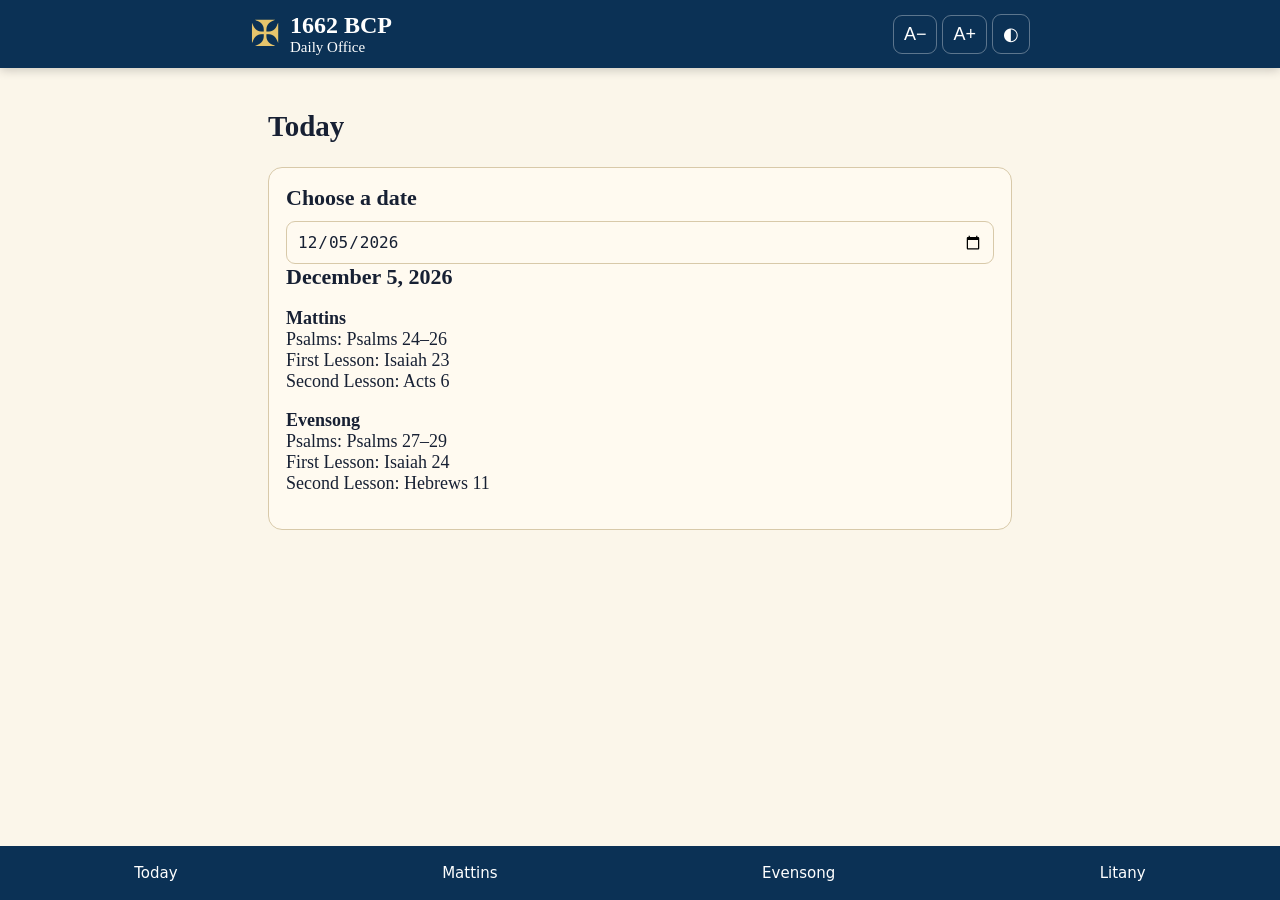
==== commit 5656bfcd: "Rename BCP1662-with-Psalter.html to index.html" ====
--- a/index.html
+++ b/index.html
@@ -1,7 +1,7 @@
 <!doctype html><html lang="en"><head>
 <meta charset="utf-8"><meta name="viewport" content="width=device-width,initial-scale=1,viewport-fit=cover">
 <meta name="theme-color" content="#0b3155"><title>1662 BCP Daily Office</title>
-<link rel="manifest" href="manifest.webmanifest?v=6"><link rel="apple-touch-icon" href="icon-192.png?v=6">
+<link rel="manifest" href="manifest.webmanifest?v=7"><link rel="apple-touch-icon" href="icon-192.png?v=7">
 <style>
 *{box-sizing:border-box}:root{--nav:#0b3155;--paper:#fbf6ea;--ink:#172033;--card:#fffaf0;--line:#d8c9a9;--fs:18px}
 html{scroll-behavior:smooth}body{margin:0;background:var(--paper);color:var(--ink);font-family:Georgia,"Times New Roman",serif;font-size:var(--fs);padding-bottom:78px}
@@ -28,7 +28,7 @@
 As it was in the beginning, is now, and ever shall be, world without end. Amen.
 
 Praise ye the Lord.
-The Lord&#x27;s Name be praised.</div></section><section class="card "><h2>Venite, exultemus Domino — Psalm 95</h2><div class="body">O COME, let us sing unto the Lord: let us heartily rejoice in the strength of our salvation. Let us come before his presence with thanksgiving: and shew ourselves glad in him with psalms. For the Lord is a great God: and a great King above all gods. In his hand are all the corners of the earth: and the strength of the hills is his also. The sea is his, and he made it: and his hands prepared the dry land. O come, let us worship, and fall down: and kneel before the Lord our Maker. For he is the Lord our God: and we are the people of his pasture, and the sheep of his hand.</div></section><section class="card "><h2>The Psalms</h2><div class="body">See Today for the Psalms appointed for this day.</div></section><section class="card "><h2>The First Lesson</h2><div class="body">See Today for the lesson appointed for this day.</div></section><section class="card "><h2>Te Deum laudamus</h2><div class="body">WE praise thee, O God: we acknowledge thee to be the Lord. All the earth doth worship thee: the Father everlasting. To thee all Angels cry aloud: the Heavens, and all the Powers therein. To thee Cherubin, and Seraphin: continually do cry, Holy, Holy, Holy: Lord God of Sabaoth; Heaven and earth are full of the Majesty: of thy glory.</div></section><section class="card "><h2>The Second Lesson</h2><div class="body">See Today for the lesson appointed for this day.</div></section><section class="card "><h2>Benedictus</h2><div class="body">BLESSED be the Lord God of Israel: for he hath visited, and redeemed his people; And hath raised up a mighty salvation for us: in the house of his servant David; As he spake by the mouth of his holy Prophets: which have been since the world began.</div></section><section class="card "><h2>The Apostles’ Creed</h2><div class="body">I BELIEVE in God the Father Almighty, Maker of heaven and earth: And in Jesus Christ his only Son our Lord, Who was conceived by the Holy Ghost, Born of the Virgin Mary, Suffered under Pontius Pilate, Was crucified, dead, and buried: He descended into hell; The third day he rose again from the dead; He ascended into heaven, And sitteth on the right hand of God the Father Almighty; From thence he shall come to judge the quick and the dead. I believe in the Holy Ghost; The holy Catholick Church; The Communion of Saints; The Forgiveness of sins; The Resurrection of the body, And the life everlasting. Amen.</div></section><section class="card "><h2>Suffrages</h2><div class="body">The Lord be with you.
+The Lord&#x27;s Name be praised.</div></section><section class="card "><h2>Venite, exultemus Domino — Psalm 95</h2><div class="body">O COME, let us sing unto the Lord: let us heartily rejoice in the strength of our salvation. Let us come before his presence with thanksgiving: and shew ourselves glad in him with psalms. For the Lord is a great God: and a great King above all gods. In his hand are all the corners of the earth: and the strength of the hills is his also. The sea is his, and he made it: and his hands prepared the dry land. O come, let us worship, and fall down: and kneel before the Lord our Maker. For he is the Lord our God: and we are the people of his pasture, and the sheep of his hand.</div></section><section class="card "><h2>The Psalms</h2><div class="body">See Today for the Psalms appointed by the 1662 monthly Psalter for this day.</div></section><section class="card "><h2>The First Lesson</h2><div class="body">See Today for the lesson appointed for this day.</div></section><section class="card "><h2>Te Deum laudamus</h2><div class="body">WE praise thee, O God: we acknowledge thee to be the Lord. All the earth doth worship thee: the Father everlasting. To thee all Angels cry aloud: the Heavens, and all the Powers therein. To thee Cherubin, and Seraphin: continually do cry, Holy, Holy, Holy: Lord God of Sabaoth; Heaven and earth are full of the Majesty: of thy glory.</div></section><section class="card "><h2>The Second Lesson</h2><div class="body">See Today for the lesson appointed for this day.</div></section><section class="card "><h2>Benedictus</h2><div class="body">BLESSED be the Lord God of Israel: for he hath visited, and redeemed his people; And hath raised up a mighty salvation for us: in the house of his servant David; As he spake by the mouth of his holy Prophets: which have been since the world began.</div></section><section class="card "><h2>The Apostles’ Creed</h2><div class="body">I BELIEVE in God the Father Almighty, Maker of heaven and earth: And in Jesus Christ his only Son our Lord, Who was conceived by the Holy Ghost, Born of the Virgin Mary, Suffered under Pontius Pilate, Was crucified, dead, and buried: He descended into hell; The third day he rose again from the dead; He ascended into heaven, And sitteth on the right hand of God the Father Almighty; From thence he shall come to judge the quick and the dead. I believe in the Holy Ghost; The holy Catholick Church; The Communion of Saints; The Forgiveness of sins; The Resurrection of the body, And the life everlasting. Amen.</div></section><section class="card "><h2>Suffrages</h2><div class="body">The Lord be with you.
 And with thy spirit.
 Let us pray.
 
@@ -59,7 +59,7 @@
 As it was in the beginning, is now, and ever shall be, world without end. Amen.
 
 Praise ye the Lord.
-The Lord&#x27;s Name be praised.</div></section><section class="card "><h2>The Psalms</h2><div class="body">See Today for the Psalms appointed for this day.</div></section><section class="card "><h2>The First Lesson</h2><div class="body">See Today for the lesson appointed for this day.</div></section><section class="card "><h2>Magnificat</h2><div class="body">MY soul doth magnify the Lord: and my spirit hath rejoiced in God my Saviour. For he hath regarded: the lowliness of his hand-maiden. For behold, from henceforth: all generations shall call me blessed. For he that is mighty hath magnified me: and holy is his Name.</div></section><section class="card "><h2>The Second Lesson</h2><div class="body">See Today for the lesson appointed for this day.</div></section><section class="card "><h2>Nunc dimittis</h2><div class="body">LORD, now lettest thou thy servant depart in peace: according to thy word. For mine eyes have seen: thy salvation, Which thou hast prepared: before the face of all people; To be a light to lighten the Gentiles: and to be the glory of thy people Israel.</div></section><section class="card "><h2>The Apostles’ Creed</h2><div class="body">I BELIEVE in God the Father Almighty, Maker of heaven and earth: And in Jesus Christ his only Son our Lord, Who was conceived by the Holy Ghost, Born of the Virgin Mary, Suffered under Pontius Pilate, Was crucified, dead, and buried: He descended into hell; The third day he rose again from the dead; He ascended into heaven, And sitteth on the right hand of God the Father Almighty; From thence he shall come to judge the quick and the dead. I believe in the Holy Ghost; The holy Catholick Church; The Communion of Saints; The Forgiveness of sins; The Resurrection of the body, And the life everlasting. Amen.</div></section><section class="card "><h2>Suffrages</h2><div class="body">The Lord be with you.
+The Lord&#x27;s Name be praised.</div></section><section class="card "><h2>The Psalms</h2><div class="body">See Today for the Psalms appointed by the 1662 monthly Psalter for this day.</div></section><section class="card "><h2>The First Lesson</h2><div class="body">See Today for the lesson appointed for this day.</div></section><section class="card "><h2>Magnificat</h2><div class="body">MY soul doth magnify the Lord: and my spirit hath rejoiced in God my Saviour. For he hath regarded: the lowliness of his hand-maiden. For behold, from henceforth: all generations shall call me blessed. For he that is mighty hath magnified me: and holy is his Name.</div></section><section class="card "><h2>The Second Lesson</h2><div class="body">See Today for the lesson appointed for this day.</div></section><section class="card "><h2>Nunc dimittis</h2><div class="body">LORD, now lettest thou thy servant depart in peace: according to thy word. For mine eyes have seen: thy salvation, Which thou hast prepared: before the face of all people; To be a light to lighten the Gentiles: and to be the glory of thy people Israel.</div></section><section class="card "><h2>The Apostles’ Creed</h2><div class="body">I BELIEVE in God the Father Almighty, Maker of heaven and earth: And in Jesus Christ his only Son our Lord, Who was conceived by the Holy Ghost, Born of the Virgin Mary, Suffered under Pontius Pilate, Was crucified, dead, and buried: He descended into hell; The third day he rose again from the dead; He ascended into heaven, And sitteth on the right hand of God the Father Almighty; From thence he shall come to judge the quick and the dead. I believe in the Holy Ghost; The holy Catholick Church; The Communion of Saints; The Forgiveness of sins; The Resurrection of the body, And the life everlasting. Amen.</div></section><section class="card "><h2>Suffrages</h2><div class="body">The Lord be with you.
 And with thy spirit.
 Let us pray.
 
@@ -85,19 +85,21 @@
 <section class="card"><h2>Choose a date</h2><input id="pick" class="datebox" type="date"><div id="dynamic"></div></section>
 <div id="fallback"><section class="card "><h2>Today — 16 September</h2><div class="body">1662 BCP Daily Office</div></section><section class="card "><h2>Mattins</h2><div class="body">First Lesson: Zephaniah 1
 Second Lesson: Matthew 17</div></section><section class="card "><h2>Evensong</h2><div class="body">First Lesson: Zephaniah 2
-Second Lesson: 1 Corinthians 1</div></section><section class="card "><h2>Psalms</h2><div class="body">The monthly Psalter follows the day of the month. Open Mattins or Evensong for the Office.</div></section></div></section>
+Second Lesson: 1 Corinthians 1</div></section><section class="card "><h2>Psalms</h2><div class="body">Mattins: Psalms 79–81
+Evensong: Psalms 82–85</div></section></div></section>
 </main>
 <nav><a href="#today">Today</a><a href="#morning">Mattins</a><a href="#evening">Evensong</a><a href="#litany">Litany</a></nav>
 <script>
 /* Optional enhancements only. The Office and navigation work without this script. */
+const P={"1": ["Psalms 1–5", "Psalms 6–8"], "2": ["Psalms 9–11", "Psalms 12–14"], "3": ["Psalms 15–17", "Psalm 18"], "4": ["Psalms 19–21", "Psalms 22–23"], "5": ["Psalms 24–26", "Psalms 27–29"], "6": ["Psalms 30–31", "Psalms 32–34"], "7": ["Psalms 35–36", "Psalm 37"], "8": ["Psalms 38–40", "Psalms 41–43"], "9": ["Psalms 44–46", "Psalms 47–49"], "10": ["Psalms 50–52", "Psalms 53–55"], "11": ["Psalms 56–58", "Psalms 59–61"], "12": ["Psalms 62–64", "Psalms 65–67"], "13": ["Psalm 68", "Psalms 69–70"], "14": ["Psalms 71–72", "Psalms 73–74"], "15": ["Psalms 75–77", "Psalm 78"], "16": ["Psalms 79–81", "Psalms 82–85"], "17": ["Psalms 86–88", "Psalm 89"], "18": ["Psalms 90–92", "Psalms 93–94"], "19": ["Psalms 95–97", "Psalms 98–101"], "20": ["Psalms 102–103", "Psalm 104"], "21": ["Psalm 105", "Psalm 106"], "22": ["Psalm 107", "Psalms 108–109"], "23": ["Psalms 110–113", "Psalms 114–115"], "24": ["Psalms 116–118", "Psalm 119:1–32"], "25": ["Psalm 119:33–72", "Psalm 119:73–104"], "26": ["Psalm 119:105–144", "Psalm 119:145–176"], "27": ["Psalms 120–125", "Psalms 126–131"], "28": ["Psalms 132–135", "Psalms 136–138"], "29": ["Psalms 139–141", "Psalms 142–143"], "30": ["Psalms 144–146", "Psalms 147–150"], "31": ["Psalms 144–146", "Psalms 147–150"]};
 const L={"mattins": {"1": [{"first": "—", "second": "—"}, {"first": "Genesis 1", "second": "Matthew 1"}, {"first": "Genesis 3", "second": "Matthew 2"}, {"first": "Genesis 5", "second": "Matthew 3"}, {"first": "Genesis 7", "second": "Matthew 4"}, {"first": "—", "second": "—"}, {"first": "Genesis 9", "second": "Matthew 5"}, {"first": "Genesis 13", "second": "Matthew 6"}, {"first": "Genesis 15", "second": "Matthew 7"}, {"first": "Genesis 17", "second": "Matthew 8"}, {"first": "Genesis 19", "second": "Matthew 9"}, {"first": "Genesis 21", "second": "Matthew 10"}, {"first": "Genesis 23", "second": "Matthew 11"}, {"first": "Genesis 25", "second": "Matthew 12"}, {"first": "Genesis 27", "second": "Matthew 13"}, {"first": "Genesis 29", "second": "Matthew 14"}, {"first": "Genesis 31", "second": "Matthew 15"}, {"first": "Genesis 33", "second": "Matthew 16"}, {"first": "Genesis 35", "second": "Matthew 17"}, {"first": "Genesis 38", "second": "Matthew 18"}, {"first": "Genesis 40", "second": "Matthew 19"}, {"first": "Genesis 42", "second": "Matthew 20"}, {"first": "Genesis 44", "second": "Matthew 21"}, {"first": "Genesis 46", "second": "Matthew 22"}, {"first": "—", "second": "—"}, {"first": "Genesis 48", "second": "Matthew 23"}, {"first": "Genesis 50", "second": "Matthew 24"}, {"first": "Exodus 2", "second": "Matthew 25"}, {"first": "Exodus 4", "second": "Matthew 26"}, {"first": "Exodus 6:1–13", "second": "Matthew 27"}, {"first": "Exodus 8", "second": "Matthew 28"}], "2": [{"first": "Exodus 10", "second": "Mark 1"}, {"first": "—", "second": "Mark 2"}, {"first": "Exodus 12", "second": "Mark 3"}, {"first": "Exodus 14", "second": "Mark 4"}, {"first": "Exodus 16", "second": "Mark 5"}, {"first": "Exodus 18", "second": "Mark 6"}, {"first": "Exodus 20", "second": "Mark 7"}, {"first": "Exodus 22", "second": "Mark 8"}, {"first": "Exodus 24", "second": "Mark 9"}, {"first": "Exodus 33", "second": "Mark 10"}, {"first": "Leviticus 18", "second": "Mark 11"}, {"first": "Leviticus 20", "second": "Mark 12"}, {"first": "Numbers 11", "second": "Mark 13"}, {"first": "Numbers 13", "second": "Mark 14"}, {"first": "Numbers 16", "second": "Mark 15"}, {"first": "Numbers 20", "second": "Mark 16"}, {"first": "Numbers 22", "second": "Luke 1:1–38"}, {"first": "Numbers 24", "second": "Luke 1:39–80"}, {"first": "Numbers 27", "second": "Luke 2"}, {"first": "Numbers 31", "second": "Luke 3"}, {"first": "Numbers 35", "second": "Luke 4"}, {"first": "Deuteronomy 1", "second": "Luke 5"}, {"first": "Deuteronomy 3", "second": "Luke 6"}, {"first": "—", "second": "Luke 7"}, {"first": "Deuteronomy 5", "second": "Luke 8"}, {"first": "Deuteronomy 7", "second": "Luke 9"}, {"first": "Deuteronomy 9", "second": "Luke 10"}, {"first": "Deuteronomy 11", "second": "Luke 11"}, {"first": "Deuteronomy 13", "second": "Matthew 7"}], "3": [{"first": "Deuteronomy 15", "second": "Luke 12"}, {"first": "Deuteronomy 17", "second": "Luke 13"}, {"first": "Deuteronomy 19", "second": "Luke 14"}, {"first": "Deuteronomy 21", "second": "Luke 15"}, {"first": "Deuteronomy 24", "second": "Luke 16"}, {"first": "Deuteronomy 26", "second": "Luke 17"}, {"first": "Deuteronomy 28", "second": "Luke 18"}, {"first": "Deuteronomy 30", "second": "Luke 19"}, {"first": "Deuteronomy 32", "second": "Luke 20"}, {"first": "Deuteronomy 34", "second": "Luke 21"}, {"first": "Joshua 2", "second": "Luke 22"}, {"first": "Joshua 4", "second": "Luke 23"}, {"first": "Joshua 6", "second": "Luke 24"}, {"first": "Joshua 8", "second": "John 1"}, {"first": "Joshua 10", "second": "John 2"}, {"first": "Joshua 24", "second": "John 3"}, {"first": "Judges 2", "second": "John 4"}, {"first": "Judges 4", "second": "John 5"}, {"first": "Judges 6", "second": "John 6"}, {"first": "Judges 8", "second": "John 7"}, {"first": "Judges 10", "second": "John 8"}, {"first": "Judges 12", "second": "John 9"}, {"first": "Judges 14", "second": "John 10"}, {"first": "Judges 16", "second": "John 11"}, {"first": "—", "second": "John 12"}, {"first": "Judges 18", "second": "John 13"}, {"first": "Judges 20", "second": "John 14"}, {"first": "Ruth 1", "second": "John 15"}, {"first": "Ruth 3", "second": "John 16"}, {"first": "1 Samuel 1", "second": "John 17"}, {"first": "1 Samuel 3", "second": "John 18"}], "4": [{"first": "1 Samuel 5", "second": "John 19"}, {"first": "1 Samuel 7", "second": "John 20"}, {"first": "1 Samuel 9", "second": "John 21"}, {"first": "1 Samuel 11", "second": "Acts 1"}, {"first": "1 Samuel 13", "second": "Acts 2"}, {"first": "1 Samuel 15", "second": "Acts 3"}, {"first": "1 Samuel 17", "second": "Acts 4"}, {"first": "1 Samuel 19", "second": "Acts 5"}, {"first": "1 Samuel 21", "second": "Acts 6"}, {"first": "1 Samuel 23", "second": "Acts 7"}, {"first": "1 Samuel 25", "second": "Acts 8"}, {"first": "1 Samuel 27", "second": "Acts 9"}, {"first": "1 Samuel 29", "second": "Acts 10"}, {"first": "1 Samuel 31", "second": "Acts 11"}, {"first": "2 Samuel 2", "second": "Acts 12"}, {"first": "2 Samuel 4", "second": "Acts 13"}, {"first": "2 Samuel 6", "second": "Acts 14"}, {"first": "2 Samuel 8", "second": "Acts 15"}, {"first": "2 Samuel 10", "second": "Acts 16"}, {"first": "2 Samuel 12", "second": "Acts 17"}, {"first": "2 Samuel 14", "second": "Acts 18"}, {"first": "2 Samuel 16", "second": "Acts 19"}, {"first": "2 Samuel 18", "second": "Acts 20"}, {"first": "2 Samuel 20", "second": "Acts 21"}, {"first": "—", "second": "Acts 22"}, {"first": "2 Samuel 22", "second": "Acts 23"}, {"first": "2 Samuel 24", "second": "Acts 24"}, {"first": "1 Kings 2", "second": "Acts 25"}, {"first": "1 Kings 4", "second": "Acts 26"}, {"first": "1 Kings 6", "second": "Acts 27"}], "5": [{"first": "—", "second": "—"}, {"first": "1 Kings 8", "second": "Acts 28"}, {"first": "1 Kings 10", "second": "Matthew 1"}, {"first": "1 Kings 12", "second": "Matthew 2"}, {"first": "1 Kings 14", "second": "Matthew 3"}, {"first": "1 Kings 16", "second": "Matthew 4"}, {"first": "1 Kings 18", "second": "Matthew 5"}, {"first": "1 Kings 20", "second": "Matthew 6"}, {"first": "1 Kings 22", "second": "Matthew 7"}, {"first": "2 Kings 2", "second": "Matthew 8"}, {"first": "2 Kings 4", "second": "Matthew 9"}, {"first": "2 Kings 6", "second": "Matthew 10"}, {"first": "2 Kings 8", "second": "Matthew 11"}, {"first": "2 Kings 10", "second": "Matthew 12"}, {"first": "2 Kings 12", "second": "Matthew 13"}, {"first": "2 Kings 14", "second": "Matthew 14"}, {"first": "2 Kings 16", "second": "Matthew 15"}, {"first": "2 Kings 18", "second": "Matthew 16"}, {"first": "2 Kings 20", "second": "Matthew 17"}, {"first": "2 Kings 22", "second": "Matthew 18"}, {"first": "2 Kings 24", "second": "Matthew 19"}, {"first": "Ezra 1", "second": "Matthew 20"}, {"first": "Ezra 4", "second": "Matthew 21"}, {"first": "Ezra 6", "second": "Matthew 22"}, {"first": "Ezra 9", "second": "Matthew 23"}, {"first": "Nehemiah 2", "second": "Matthew 24"}, {"first": "Nehemiah 5", "second": "Matthew 25"}, {"first": "Nehemiah 8", "second": "Matthew 26"}, {"first": "Nehemiah 10", "second": "Matthew 27"}, {"first": "Esther 1", "second": "Matthew 28"}, {"first": "Esther 3", "second": "Mark 1"}], "6": [{"first": "Esther 5", "second": "Mark 2"}, {"first": "Esther 7", "second": "Mark 3"}, {"first": "Esther 9", "second": "Mark 4"}, {"first": "Job 2", "second": "Mark 5"}, {"first": "Job 4", "second": "Mark 6"}, {"first": "Job 6", "second": "Mark 7"}, {"first": "Job 8", "second": "Mark 8"}, {"first": "Job 10", "second": "Mark 9"}, {"first": "Job 12", "second": "Mark 10"}, {"first": "Job 14", "second": "Mark 11"}, {"first": "—", "second": "—"}, {"first": "Job 16", "second": "Mark 12"}, {"first": "Job 19", "second": "Mark 13"}, {"first": "Job 21", "second": "Mark 14"}, {"first": "Job 23", "second": "Mark 15"}, {"first": "Job 26–27", "second": "Mark 16"}, {"first": "Job 29", "second": "Luke 1"}, {"first": "Job 31", "second": "Luke 2"}, {"first": "Job 33", "second": "Luke 3"}, {"first": "Job 35", "second": "Luke 4"}, {"first": "Job 37", "second": "Luke 5"}, {"first": "Job 39", "second": "Luke 6"}, {"first": "Job 41", "second": "Luke 7"}, {"first": "—", "second": "—"}, {"first": "Proverbs 1", "second": "Luke 8"}, {"first": "Proverbs 3", "second": "Luke 9"}, {"first": "Proverbs 5", "second": "Luke 10"}, {"first": "Proverbs 7", "second": "Luke 11"}, {"first": "—", "second": "—"}, {"first": "Proverbs 9", "second": "Luke 12"}], "7": [{"first": "Proverbs 11", "second": "Luke 13"}, {"first": "Proverbs 13", "second": "Luke 14"}, {"first": "Proverbs 15", "second": "Luke 15"}, {"first": "Proverbs 17", "second": "Luke 16"}, {"first": "Proverbs 19", "second": "Luke 17"}, {"first": "Proverbs 21", "second": "Luke 18"}, {"first": "Proverbs 23", "second": "Luke 19"}, {"first": "Proverbs 25", "second": "Luke 20"}, {"first": "Proverbs 27", "second": "Luke 21"}, {"first": "Proverbs 29", "second": "Luke 22"}, {"first": "Ecclesiastes 1", "second": "Luke 23"}, {"first": "Ecclesiastes 3", "second": "Luke 24"}, {"first": "Ecclesiastes 5", "second": "John 1"}, {"first": "Ecclesiastes 7", "second": "John 2"}, {"first": "Ecclesiastes 9", "second": "John 3"}, {"first": "Ecclesiastes 11", "second": "John 4"}, {"first": "Jeremiah 1", "second": "John 5"}, {"first": "Jeremiah 3", "second": "John 6"}, {"first": "Jeremiah 5", "second": "John 7"}, {"first": "Jeremiah 7", "second": "John 8"}, {"first": "Jeremiah 9", "second": "John 9"}, {"first": "Jeremiah 11", "second": "John 10"}, {"first": "Jeremiah 13", "second": "John 11"}, {"first": "Jeremiah 15", "second": "John 12"}, {"first": "—", "second": "John 13"}, {"first": "Jeremiah 17", "second": "John 14"}, {"first": "Jeremiah 19", "second": "John 15"}, {"first": "Jeremiah 21", "second": "John 16"}, {"first": "Jeremiah 23", "second": "John 17"}, {"first": "Jeremiah 25", "second": "John 18"}, {"first": "Jeremiah 27", "second": "John 19"}], "8": [{"first": "Jeremiah 29", "second": "John 20"}, {"first": "Jeremiah 31", "second": "John 21"}, {"first": "Jeremiah 33", "second": "Acts 1"}, {"first": "Jeremiah 35", "second": "Acts 2"}, {"first": "Jeremiah 37", "second": "Acts 3"}, {"first": "Jeremiah 39", "second": "Acts 4"}, {"first": "Jeremiah 41", "second": "Acts 5"}, {"first": "Jeremiah 43", "second": "Acts 6"}, {"first": "Jeremiah 45–46", "second": "Acts 7"}, {"first": "Jeremiah 48", "second": "Acts 8"}, {"first": "Jeremiah 50", "second": "Acts 9"}, {"first": "Jeremiah 52", "second": "Acts 10"}, {"first": "Lamentations 2", "second": "Acts 11"}, {"first": "Lamentations 4", "second": "Acts 12"}, {"first": "Ezekiel 2", "second": "Acts 13"}, {"first": "Ezekiel 6", "second": "Acts 14"}, {"first": "Ezekiel 13", "second": "Acts 15"}, {"first": "Ezekiel 18", "second": "Acts 16"}, {"first": "Ezekiel 34", "second": "Acts 17"}, {"first": "Daniel 2", "second": "Acts 18"}, {"first": "Daniel 4", "second": "Acts 19"}, {"first": "Daniel 6", "second": "Acts 20"}, {"first": "Daniel 8", "second": "Acts 21"}, {"first": "—", "second": "Acts 22"}, {"first": "Daniel 10", "second": "Acts 23"}, {"first": "Daniel 12", "second": "Acts 24"}, {"first": "Hosea 2–3", "second": "Acts 25"}, {"first": "Hosea 5–6", "second": "Acts 26"}, {"first": "Hosea 8", "second": "Acts 27"}, {"first": "Hosea 10", "second": "Acts 28"}, {"first": "Hosea 12", "second": "Matthew 1"}], "9": [{"first": "Hosea 14", "second": "Matthew 2"}, {"first": "Joel 2", "second": "Matthew 3"}, {"first": "Amos 1", "second": "Matthew 4"}, {"first": "Amos 3", "second": "Matthew 5"}, {"first": "Amos 5", "second": "Matthew 6"}, {"first": "Amos 7", "second": "Matthew 7"}, {"first": "Amos 9", "second": "Matthew 8"}, {"first": "Jonah 1", "second": "Matthew 9"}, {"first": "Jonah 4", "second": "Matthew 10"}, {"first": "Micah 2", "second": "Matthew 11"}, {"first": "Micah 4", "second": "Matthew 12"}, {"first": "Micah 6", "second": "Matthew 13"}, {"first": "Nahum 1", "second": "Matthew 14"}, {"first": "Nahum 3", "second": "Matthew 15"}, {"first": "Habakkuk 2", "second": "Matthew 16"}, {"first": "Zephaniah 1", "second": "Matthew 17"}, {"first": "Zephaniah 3", "second": "Matthew 18"}, {"first": "Haggai 2", "second": "Matthew 19"}, {"first": "Zechariah 2–3", "second": "Matthew 20"}, {"first": "Zechariah 6", "second": "Matthew 21"}, {"first": "—", "second": "Matthew 22"}, {"first": "Zechariah 8", "second": "Matthew 23"}, {"first": "Zechariah 10", "second": "Matthew 24"}, {"first": "Zechariah 12", "second": "Matthew 25"}, {"first": "Zechariah 14", "second": "Matthew 26"}, {"first": "Malachi 2", "second": "Matthew 27"}, {"first": "Malachi 4", "second": "Matthew 28"}, {"first": "Tobit 2", "second": "Mark 1"}, {"first": "—", "second": "Mark 2"}, {"first": "Tobit 4", "second": "Mark 3"}], "10": [{"first": "Tobit 7", "second": "Mark 4"}, {"first": "Tobit 9", "second": "Mark 5"}, {"first": "Tobit 11", "second": "Mark 6"}, {"first": "Tobit 13", "second": "Mark 7"}, {"first": "Judith 1", "second": "Mark 8"}, {"first": "Judith 3", "second": "Mark 9"}, {"first": "Judith 5", "second": "Mark 10"}, {"first": "Judith 7", "second": "Mark 11"}, {"first": "Judith 9", "second": "Mark 12"}, {"first": "Judith 11", "second": "Mark 13"}, {"first": "Judith 13", "second": "Mark 14"}, {"first": "Judith 15", "second": "Mark 15"}, {"first": "Wisdom 1", "second": "Mark 16"}, {"first": "Wisdom 3", "second": "Luke 1:1–38"}, {"first": "Wisdom 5", "second": "Luke 1:39–80"}, {"first": "Wisdom 7", "second": "Luke 2"}, {"first": "Wisdom 9", "second": "Luke 3"}, {"first": "—", "second": "Luke 4"}, {"first": "Wisdom 11", "second": "Luke 5"}, {"first": "Wisdom 13", "second": "Luke 6"}, {"first": "Wisdom 15", "second": "Luke 7"}, {"first": "Wisdom 17", "second": "Luke 8"}, {"first": "Wisdom 19", "second": "Luke 9"}, {"first": "Sirach 2", "second": "Luke 10"}, {"first": "Sirach 4", "second": "Luke 11"}, {"first": "Sirach 6", "second": "Luke 12"}, {"first": "Sirach 8", "second": "Luke 13"}, {"first": "—", "second": "Luke 14"}, {"first": "Sirach 10", "second": "Luke 15"}, {"first": "Sirach 12", "second": "Luke 16"}, {"first": "Sirach 14", "second": "Luke 17"}], "11": [{"first": "—", "second": "—"}, {"first": "Sirach 16", "second": "Luke 18"}, {"first": "Sirach 18", "second": "Luke 19"}, {"first": "Sirach 20", "second": "Luke 20"}, {"first": "Sirach 22", "second": "Luke 21"}, {"first": "Sirach 24", "second": "Luke 22"}, {"first": "Sirach 27", "second": "Luke 23"}, {"first": "Sirach 29", "second": "Luke 24"}, {"first": "Sirach 31", "second": "John 1"}, {"first": "Sirach 33", "second": "John 2"}, {"first": "Sirach 35", "second": "John 3"}, {"first": "Sirach 37", "second": "John 4"}, {"first": "Sirach 39", "second": "John 5"}, {"first": "Sirach 41", "second": "John 6"}, {"first": "Sirach 43", "second": "John 7"}, {"first": "Sirach 45", "second": "John 8"}, {"first": "Sirach 47", "second": "John 9"}, {"first": "Sirach 49", "second": "John 10"}, {"first": "Sirach 51", "second": "John 11"}, {"first": "Baruch 2", "second": "John 12"}, {"first": "Baruch 4", "second": "John 13"}, {"first": "Baruch 6", "second": "John 14"}, {"first": "Bel and the Dragon", "second": "John 15"}, {"first": "Isaiah 2", "second": "John 16"}, {"first": "Isaiah 4", "second": "John 17"}, {"first": "Isaiah 6", "second": "John 18"}, {"first": "Isaiah 8", "second": "John 19"}, {"first": "Isaiah 10", "second": "John 20"}, {"first": "Isaiah 12", "second": "John 21"}, {"first": "—", "second": "Acts 1"}], "12": [{"first": "Isaiah 14", "second": "Acts 2"}, {"first": "Isaiah 16", "second": "Acts 3"}, {"first": "Isaiah 18", "second": "Acts 4"}, {"first": "Isaiah 20–21", "second": "Acts 5"}, {"first": "Isaiah 23", "second": "Acts 6"}, {"first": "Isaiah 25", "second": "Acts 7:1–29"}, {"first": "Isaiah 27", "second": "Acts 7:30–60"}, {"first": "Isaiah 29", "second": "Acts 8"}, {"first": "Isaiah 31", "second": "Acts 9"}, {"first": "Isaiah 33", "second": "Acts 10"}, {"first": "Isaiah 35", "second": "Acts 11"}, {"first": "Isaiah 37", "second": "Acts 12"}, {"first": "Isaiah 39", "second": "Acts 13"}, {"first": "Isaiah 41", "second": "Acts 14"}, {"first": "Isaiah 43", "second": "Acts 15"}, {"first": "Isaiah 45", "second": "Acts 16"}, {"first": "Isaiah 47", "second": "Acts 17"}, {"first": "Isaiah 49", "second": "Acts 18"}, {"first": "Isaiah 51", "second": "Acts 19"}, {"first": "Isaiah 53", "second": "Acts 20"}, {"first": "—", "second": "Acts 21"}, {"first": "Isaiah 55", "second": "Acts 22"}, {"first": "Isaiah 57", "second": "Acts 23"}, {"first": "Isaiah 59", "second": "Acts 24"}, {"first": "—", "second": "—"}, {"first": "—", "second": "—"}, {"first": "—", "second": "—"}, {"first": "—", "second": "Acts 25"}, {"first": "Isaiah 61", "second": "Acts 26"}, {"first": "Isaiah 63", "second": "Acts 27"}, {"first": "Isaiah 65", "second": "Acts 28"}]}, "evensong": {"1": [{"first": "—", "second": "—"}, {"first": "Genesis 2", "second": "Romans 1"}, {"first": "Genesis 4", "second": "Romans 2"}, {"first": "Genesis 6", "second": "Romans 3"}, {"first": "Genesis 8", "second": "Romans 4"}, {"first": "—", "second": "—"}, {"first": "Genesis 12", "second": "Romans 5"}, {"first": "Genesis 14", "second": "Romans 6"}, {"first": "Genesis 16", "second": "Romans 7"}, {"first": "Genesis 18", "second": "Romans 8"}, {"first": "Genesis 20", "second": "Romans 9"}, {"first": "Genesis 22", "second": "Romans 10"}, {"first": "Genesis 24", "second": "Romans 11"}, {"first": "Genesis 26", "second": "Romans 12"}, {"first": "Genesis 28", "second": "Romans 13"}, {"first": "Genesis 30", "second": "Romans 14"}, {"first": "Genesis 32", "second": "Romans 15"}, {"first": "Genesis 34", "second": "Romans 16"}, {"first": "Genesis 37", "second": "1 Corinthians 1"}, {"first": "Genesis 39", "second": "1 Corinthians 2"}, {"first": "Genesis 41", "second": "1 Corinthians 3"}, {"first": "Genesis 43", "second": "1 Corinthians 4"}, {"first": "Genesis 45", "second": "1 Corinthians 5"}, {"first": "Genesis 47", "second": "1 Corinthians 6"}, {"first": "—", "second": "—"}, {"first": "Genesis 49", "second": "1 Corinthians 7"}, {"first": "Exodus 1", "second": "1 Corinthians 8"}, {"first": "Exodus 3", "second": "1 Corinthians 9"}, {"first": "Exodus 5", "second": "1 Corinthians 10"}, {"first": "Exodus 7", "second": "1 Corinthians 11"}, {"first": "Exodus 9", "second": "1 Corinthians 12"}], "2": [{"first": "Exodus 11", "second": "1 Corinthians 13"}, {"first": "—", "second": "1 Corinthians 14"}, {"first": "Exodus 13", "second": "1 Corinthians 15"}, {"first": "Exodus 15", "second": "1 Corinthians 16"}, {"first": "Exodus 17", "second": "2 Corinthians 1"}, {"first": "Exodus 19", "second": "2 Corinthians 2"}, {"first": "Exodus 21", "second": "2 Corinthians 3"}, {"first": "Exodus 23", "second": "2 Corinthians 4"}, {"first": "Exodus 32", "second": "2 Corinthians 5"}, {"first": "Exodus 34", "second": "2 Corinthians 6"}, {"first": "Leviticus 19", "second": "2 Corinthians 7"}, {"first": "Leviticus 26", "second": "2 Corinthians 8"}, {"first": "Numbers 12", "second": "2 Corinthians 9"}, {"first": "Numbers 14", "second": "2 Corinthians 10"}, {"first": "Numbers 17", "second": "2 Corinthians 11"}, {"first": "Numbers 21", "second": "2 Corinthians 12"}, {"first": "Numbers 23", "second": "2 Corinthians 13"}, {"first": "Numbers 25", "second": "Galatians 1"}, {"first": "Numbers 30", "second": "Galatians 2"}, {"first": "Numbers 32", "second": "Galatians 3"}, {"first": "Numbers 36", "second": "Galatians 4"}, {"first": "Deuteronomy 2", "second": "Galatians 5"}, {"first": "Deuteronomy 4", "second": "Galatians 6"}, {"first": "—", "second": "Ephesians 1"}, {"first": "Deuteronomy 6", "second": "Ephesians 2"}, {"first": "Deuteronomy 8", "second": "Ephesians 3"}, {"first": "Deuteronomy 10", "second": "Ephesians 4"}, {"first": "Deuteronomy 12", "second": "Ephesians 5"}, {"first": "Deuteronomy 14", "second": "Romans 12"}], "3": [{"first": "Deuteronomy 16", "second": "Ephesians 6"}, {"first": "Deuteronomy 18", "second": "Philippians 1"}, {"first": "Deuteronomy 20", "second": "Philippians 2"}, {"first": "Deuteronomy 22", "second": "Philippians 3"}, {"first": "Deuteronomy 25", "second": "Philippians 4"}, {"first": "Deuteronomy 27", "second": "Colossians 1"}, {"first": "Deuteronomy 29", "second": "Colossians 2"}, {"first": "Deuteronomy 31", "second": "Colossians 3"}, {"first": "Deuteronomy 33", "second": "Colossians 4"}, {"first": "Joshua 1", "second": "1 Thessalonians 1"}, {"first": "Joshua 3", "second": "1 Thessalonians 2"}, {"first": "Joshua 5", "second": "1 Thessalonians 3"}, {"first": "Joshua 7", "second": "1 Thessalonians 4"}, {"first": "Joshua 9", "second": "1 Thessalonians 5"}, {"first": "Joshua 23", "second": "2 Thessalonians 1"}, {"first": "Judges 1", "second": "2 Thessalonians 2"}, {"first": "Judges 3", "second": "2 Thessalonians 3"}, {"first": "Judges 5", "second": "1 Timothy 1"}, {"first": "Judges 7", "second": "1 Timothy 2–3"}, {"first": "Judges 9", "second": "1 Timothy 4"}, {"first": "Judges 11", "second": "1 Timothy 5"}, {"first": "Judges 13", "second": "1 Timothy 6"}, {"first": "Judges 15", "second": "2 Timothy 1"}, {"first": "Judges 17", "second": "2 Timothy 2"}, {"first": "—", "second": "2 Timothy 3"}, {"first": "Judges 19", "second": "2 Timothy 4"}, {"first": "Judges 21", "second": "Titus 1"}, {"first": "Ruth 2", "second": "Titus 2–3"}, {"first": "Ruth 4", "second": "Philemon"}, {"first": "1 Samuel 2", "second": "Hebrews 1"}, {"first": "1 Samuel 4", "second": "Hebrews 2"}], "4": [{"first": "1 Samuel 6", "second": "Hebrews 3"}, {"first": "1 Samuel 8", "second": "Hebrews 4"}, {"first": "1 Samuel 10", "second": "Hebrews 5"}, {"first": "1 Samuel 12", "second": "Hebrews 6"}, {"first": "1 Samuel 14", "second": "Hebrews 7"}, {"first": "1 Samuel 16", "second": "Hebrews 8"}, {"first": "1 Samuel 18", "second": "Hebrews 9"}, {"first": "1 Samuel 20", "second": "Hebrews 10"}, {"first": "1 Samuel 22", "second": "Hebrews 11"}, {"first": "1 Samuel 24", "second": "Hebrews 12"}, {"first": "1 Samuel 26", "second": "Hebrews 13"}, {"first": "1 Samuel 28", "second": "James 1"}, {"first": "1 Samuel 30", "second": "James 2"}, {"first": "2 Samuel 1", "second": "James 3"}, {"first": "2 Samuel 3", "second": "James 4"}, {"first": "2 Samuel 5", "second": "James 5"}, {"first": "2 Samuel 7", "second": "1 Peter 1"}, {"first": "2 Samuel 9", "second": "1 Peter 2"}, {"first": "2 Samuel 11", "second": "1 Peter 3"}, {"first": "2 Samuel 13", "second": "1 Peter 4"}, {"first": "2 Samuel 15", "second": "1 Peter 5"}, {"first": "2 Samuel 17", "second": "2 Peter 1"}, {"first": "2 Samuel 19", "second": "2 Peter 2"}, {"first": "2 Samuel 21", "second": "2 Peter 3"}, {"first": "—", "second": "1 John 1"}, {"first": "2 Samuel 23", "second": "1 John 2"}, {"first": "1 Kings 1", "second": "1 John 3"}, {"first": "1 Kings 3", "second": "1 John 4"}, {"first": "1 Kings 5", "second": "1 John 5"}, {"first": "1 Kings 7", "second": "2 & 3 John"}], "5": [{"first": "—", "second": "Jude"}, {"first": "1 Kings 9", "second": "Romans 1"}, {"first": "1 Kings 11", "second": "Romans 2"}, {"first": "1 Kings 13", "second": "Romans 3"}, {"first": "1 Kings 15", "second": "Romans 4"}, {"first": "1 Kings 17", "second": "Romans 5"}, {"first": "1 Kings 19", "second": "Romans 6"}, {"first": "1 Kings 21", "second": "Romans 7"}, {"first": "2 Kings 1", "second": "Romans 8"}, {"first": "2 Kings 3", "second": "Romans 9"}, {"first": "2 Kings 5", "second": "Romans 10"}, {"first": "2 Kings 7", "second": "Romans 11"}, {"first": "2 Kings 9", "second": "Romans 12"}, {"first": "2 Kings 11", "second": "Romans 13"}, {"first": "2 Kings 13", "second": "Romans 14"}, {"first": "2 Kings 15", "second": "Romans 15"}, {"first": "2 Kings 17", "second": "Romans 16"}, {"first": "2 Kings 19", "second": "1 Corinthians 1"}, {"first": "2 Kings 21", "second": "1 Corinthians 2"}, {"first": "2 Kings 23", "second": "1 Corinthians 3"}, {"first": "2 Kings 25", "second": "1 Corinthians 4"}, {"first": "Ezra 3", "second": "1 Corinthians 5"}, {"first": "Ezra 5", "second": "1 Corinthians 6"}, {"first": "Ezra 7", "second": "1 Corinthians 7"}, {"first": "Nehemiah 1", "second": "1 Corinthians 8"}, {"first": "Nehemiah 4", "second": "1 Corinthians 9"}, {"first": "Nehemiah 6", "second": "1 Corinthians 10"}, {"first": "Nehemiah 9", "second": "1 Corinthians 11"}, {"first": "Nehemiah 13", "second": "1 Corinthians 12"}, {"first": "Esther 2", "second": "1 Corinthians 13"}, {"first": "Esther 4", "second": "1 Corinthians 14"}], "6": [{"first": "Esther 6", "second": "1 Corinthians 15"}, {"first": "Esther 8", "second": "1 Corinthians 16"}, {"first": "Job 1", "second": "2 Corinthians 1"}, {"first": "Job 3", "second": "2 Corinthians 2"}, {"first": "Job 5", "second": "2 Corinthians 3"}, {"first": "Job 7", "second": "2 Corinthians 4"}, {"first": "Job 9", "second": "2 Corinthians 5"}, {"first": "Job 11", "second": "2 Corinthians 6"}, {"first": "Job 13", "second": "2 Corinthians 7"}, {"first": "Job 15", "second": "2 Corinthians 8"}, {"first": "—", "second": "—"}, {"first": "Job 17–18", "second": "2 Corinthians 9"}, {"first": "Job 20", "second": "2 Corinthians 10"}, {"first": "Job 22", "second": "2 Corinthians 11"}, {"first": "Job 24–25", "second": "2 Corinthians 12"}, {"first": "Job 28", "second": "2 Corinthians 13"}, {"first": "Job 30", "second": "Galatians 1"}, {"first": "Job 32", "second": "Galatians 2"}, {"first": "Job 34", "second": "Galatians 3"}, {"first": "Job 36", "second": "Galatians 4"}, {"first": "Job 38", "second": "Galatians 5"}, {"first": "Job 40", "second": "Galatians 6"}, {"first": "Job 42", "second": "Ephesians 1"}, {"first": "—", "second": "—"}, {"first": "Proverbs 2", "second": "Ephesians 2"}, {"first": "Proverbs 4", "second": "Ephesians 3"}, {"first": "Proverbs 6", "second": "Ephesians 4"}, {"first": "Proverbs 8", "second": "Ephesians 5"}, {"first": "—", "second": "—"}, {"first": "Proverbs 10", "second": "Ephesians 6"}], "7": [{"first": "Proverbs 12", "second": "Philippians 1"}, {"first": "Proverbs 14", "second": "Philippians 2"}, {"first": "Proverbs 16", "second": "Philippians 3"}, {"first": "Proverbs 18", "second": "Philippians 4"}, {"first": "Proverbs 20", "second": "Colossians 1"}, {"first": "Proverbs 22", "second": "Colossians 2"}, {"first": "Proverbs 24", "second": "Colossians 3"}, {"first": "Proverbs 26", "second": "Colossians 4"}, {"first": "Proverbs 28", "second": "1 Thessalonians 1"}, {"first": "Proverbs 31", "second": "1 Thessalonians 2"}, {"first": "Ecclesiastes 2", "second": "1 Thessalonians 3"}, {"first": "Ecclesiastes 4", "second": "1 Thessalonians 4"}, {"first": "Ecclesiastes 6", "second": "1 Thessalonians 5"}, {"first": "Ecclesiastes 8", "second": "2 Thessalonians 1"}, {"first": "Ecclesiastes 10", "second": "2 Thessalonians 2"}, {"first": "Ecclesiastes 12", "second": "2 Thessalonians 3"}, {"first": "Jeremiah 2", "second": "1 Timothy 1"}, {"first": "Jeremiah 4", "second": "1 Timothy 2–3"}, {"first": "Jeremiah 6", "second": "1 Timothy 4"}, {"first": "Jeremiah 8", "second": "1 Timothy 5"}, {"first": "Jeremiah 10", "second": "1 Timothy 6"}, {"first": "Jeremiah 12", "second": "2 Timothy 1"}, {"first": "Jeremiah 14", "second": "2 Timothy 2"}, {"first": "Jeremiah 16", "second": "2 Timothy 3"}, {"first": "—", "second": "2 Timothy 4"}, {"first": "Jeremiah 18", "second": "Titus 1"}, {"first": "Jeremiah 20", "second": "Titus 2–3"}, {"first": "Jeremiah 22", "second": "Philemon"}, {"first": "Jeremiah 24", "second": "Hebrews 1"}, {"first": "Jeremiah 26", "second": "Hebrews 2"}, {"first": "Jeremiah 28", "second": "Hebrews 3"}], "8": [{"first": "Jeremiah 30", "second": "Hebrews 4"}, {"first": "Jeremiah 32", "second": "Hebrews 5"}, {"first": "Jeremiah 34", "second": "Hebrews 6"}, {"first": "Jeremiah 36", "second": "Hebrews 7"}, {"first": "Jeremiah 38", "second": "Hebrews 8"}, {"first": "Jeremiah 40", "second": "Hebrews 9"}, {"first": "Jeremiah 42", "second": "Hebrews 10"}, {"first": "Jeremiah 44", "second": "Hebrews 11"}, {"first": "Jeremiah 47", "second": "Hebrews 12"}, {"first": "Jeremiah 49", "second": "Hebrews 13"}, {"first": "Jeremiah 51", "second": "James 1"}, {"first": "Lamentations 1", "second": "James 2"}, {"first": "Lamentations 3", "second": "James 3"}, {"first": "Lamentations 5", "second": "James 4"}, {"first": "Ezekiel 3", "second": "James 5"}, {"first": "Ezekiel 7", "second": "1 Peter 1"}, {"first": "Ezekiel 14", "second": "1 Peter 2"}, {"first": "Ezekiel 33", "second": "1 Peter 3"}, {"first": "Daniel 1", "second": "1 Peter 4"}, {"first": "Daniel 3", "second": "1 Peter 5"}, {"first": "Daniel 5", "second": "2 Peter 1"}, {"first": "Daniel 7", "second": "2 Peter 2"}, {"first": "Daniel 9", "second": "2 Peter 3"}, {"first": "—", "second": "1 John 1"}, {"first": "Daniel 11", "second": "1 John 2"}, {"first": "Hosea 1", "second": "1 John 3"}, {"first": "Hosea 4", "second": "1 John 4"}, {"first": "Hosea 7", "second": "1 John 5"}, {"first": "Hosea 9", "second": "2 & 3 John"}, {"first": "Hosea 11", "second": "Jude"}, {"first": "Hosea 13", "second": "Romans 1"}], "9": [{"first": "Joel 1", "second": "Romans 2"}, {"first": "Joel 3", "second": "Romans 3"}, {"first": "Amos 2", "second": "Romans 4"}, {"first": "Amos 4", "second": "Romans 5"}, {"first": "Amos 6", "second": "Romans 6"}, {"first": "Amos 8", "second": "Romans 7"}, {"first": "Obadiah", "second": "Romans 8"}, {"first": "Jonah 2–3", "second": "Romans 9"}, {"first": "Micah 1", "second": "Romans 10"}, {"first": "Micah 3", "second": "Romans 11"}, {"first": "Micah 5", "second": "Romans 12"}, {"first": "Micah 7", "second": "Romans 13"}, {"first": "Nahum 2", "second": "Romans 14"}, {"first": "Habakkuk 1", "second": "Romans 15"}, {"first": "Habakkuk 3", "second": "Romans 16"}, {"first": "Zephaniah 2", "second": "1 Corinthians 1"}, {"first": "Haggai 1", "second": "1 Corinthians 2"}, {"first": "Zechariah 1", "second": "1 Corinthians 3"}, {"first": "Zechariah 4–5", "second": "1 Corinthians 4"}, {"first": "Zechariah 7", "second": "1 Corinthians 5"}, {"first": "—", "second": "1 Corinthians 6"}, {"first": "Zechariah 9", "second": "1 Corinthians 7"}, {"first": "Zechariah 11", "second": "1 Corinthians 8"}, {"first": "Zechariah 13", "second": "1 Corinthians 9"}, {"first": "Malachi 1", "second": "1 Corinthians 10"}, {"first": "Malachi 3", "second": "1 Corinthians 11"}, {"first": "Tobit 1", "second": "1 Corinthians 12"}, {"first": "Tobit 3", "second": "1 Corinthians 13"}, {"first": "—", "second": "1 Corinthians 14"}, {"first": "Tobit 6", "second": "1 Corinthians 15"}], "10": [{"first": "Tobit 8", "second": "1 Corinthians 16"}, {"first": "Tobit 10", "second": "2 Corinthians 1"}, {"first": "Tobit 12", "second": "2 Corinthians 2"}, {"first": "Tobit 14", "second": "2 Corinthians 3"}, {"first": "Judith 2", "second": "2 Corinthians 4"}, {"first": "Judith 4", "second": "2 Corinthians 5"}, {"first": "Judith 6", "second": "2 Corinthians 6"}, {"first": "Judith 8", "second": "2 Corinthians 7"}, {"first": "Judith 10", "second": "2 Corinthians 8"}, {"first": "Judith 12", "second": "2 Corinthians 9"}, {"first": "Judith 14", "second": "2 Corinthians 10"}, {"first": "Judith 16", "second": "2 Corinthians 11"}, {"first": "Wisdom 2", "second": "2 Corinthians 12"}, {"first": "Wisdom 4", "second": "2 Corinthians 13"}, {"first": "Wisdom 6", "second": "Galatians 1"}, {"first": "Wisdom 8", "second": "Galatians 2"}, {"first": "Wisdom 10", "second": "Galatians 3"}, {"first": "—", "second": "Galatians 4"}, {"first": "Wisdom 12", "second": "Galatians 5"}, {"first": "Wisdom 14", "second": "Galatians 6"}, {"first": "Wisdom 16", "second": "Ephesians 1"}, {"first": "Wisdom 18", "second": "Ephesians 2"}, {"first": "Sirach 1", "second": "Ephesians 3"}, {"first": "Sirach 3", "second": "Ephesians 4"}, {"first": "Sirach 5", "second": "Ephesians 5"}, {"first": "Sirach 7", "second": "Ephesians 6"}, {"first": "Sirach 9", "second": "Philippians 1"}, {"first": "—", "second": "Philippians 2"}, {"first": "Sirach 11", "second": "Philippians 3"}, {"first": "Sirach 13", "second": "Philippians 4"}, {"first": "Sirach 15", "second": "Colossians 1"}], "11": [{"first": "—", "second": "—"}, {"first": "Sirach 17", "second": "Colossians 2"}, {"first": "Sirach 19", "second": "Colossians 3"}, {"first": "Sirach 21", "second": "Colossians 4"}, {"first": "Sirach 23", "second": "1 Thessalonians 1"}, {"first": "Sirach 25:1–12", "second": "1 Thessalonians 2"}, {"first": "Sirach 28", "second": "1 Thessalonians 3"}, {"first": "Sirach 30:1–17", "second": "1 Thessalonians 4"}, {"first": "Sirach 32", "second": "1 Thessalonians 5"}, {"first": "Sirach 34", "second": "2 Thessalonians 1"}, {"first": "Sirach 36", "second": "2 Thessalonians 2"}, {"first": "Sirach 38", "second": "2 Thessalonians 3"}, {"first": "Sirach 40", "second": "1 Timothy 1"}, {"first": "Sirach 42", "second": "1 Timothy 2–3"}, {"first": "Sirach 44", "second": "1 Timothy 4"}, {"first": "Sirach 46:1–19", "second": "1 Timothy 5"}, {"first": "Sirach 48", "second": "1 Timothy 6"}, {"first": "Sirach 50", "second": "2 Timothy 1"}, {"first": "Baruch 1", "second": "2 Timothy 2"}, {"first": "Baruch 3", "second": "2 Timothy 3"}, {"first": "Baruch 5", "second": "2 Timothy 4"}, {"first": "Susanna", "second": "Titus 1"}, {"first": "Isaiah 1", "second": "Titus 2–3"}, {"first": "Isaiah 3", "second": "Philemon"}, {"first": "Isaiah 5", "second": "Hebrews 1"}, {"first": "Isaiah 7", "second": "Hebrews 2"}, {"first": "Isaiah 9", "second": "Hebrews 3"}, {"first": "Isaiah 11", "second": "Hebrews 4"}, {"first": "Isaiah 13", "second": "Hebrews 5"}, {"first": "—", "second": "Hebrews 6"}], "12": [{"first": "Isaiah 15", "second": "Hebrews 7"}, {"first": "Isaiah 17", "second": "Hebrews 8"}, {"first": "Isaiah 19", "second": "Hebrews 9"}, {"first": "Isaiah 22", "second": "Hebrews 10"}, {"first": "Isaiah 24", "second": "Hebrews 11"}, {"first": "Isaiah 26", "second": "Hebrews 12"}, {"first": "Isaiah 28", "second": "Hebrews 13"}, {"first": "Isaiah 30", "second": "James 1"}, {"first": "Isaiah 32", "second": "James 2"}, {"first": "Isaiah 34", "second": "James 3"}, {"first": "Isaiah 36", "second": "James 4"}, {"first": "Isaiah 38", "second": "James 5"}, {"first": "Isaiah 40", "second": "1 Peter 1"}, {"first": "Isaiah 42", "second": "1 Peter 2"}, {"first": "Isaiah 44", "second": "1 Peter 3"}, {"first": "Isaiah 46", "second": "1 Peter 4"}, {"first": "Isaiah 48", "second": "1 Peter 5"}, {"first": "Isaiah 50", "second": "2 Peter 1"}, {"first": "Isaiah 52", "second": "2 Peter 2"}, {"first": "Isaiah 54", "second": "2 Peter 3"}, {"first": "—", "second": "1 John 1"}, {"first": "Isaiah 56", "second": "1 John 2"}, {"first": "Isaiah 58", "second": "1 John 3"}, {"first": "Isaiah 60", "second": "1 John 4"}, {"first": "—", "second": "—"}, {"first": "—", "second": "—"}, {"first": "—", "second": "—"}, {"first": "—", "second": "1 John 5"}, {"first": "Isaiah 62", "second": "2 John"}, {"first": "Isaiah 64", "second": "3 John"}, {"first": "Isaiah 66", "second": "Jude"}]}};
 function E(s){return String(s).replace(/[&<>"]/g,c=>({'&':'&amp;','<':'&lt;','>':'&gt;','"':'&quot;'}[c]))}
 function showDate(dt){
  let mo=String(dt.getMonth()+1), day=dt.getDate(), a=L.mattins[mo]?.[day-1], b=L.evensong[mo]?.[day-1];
  if(!a||!b)return;
  document.getElementById('dynamic').innerHTML='<h2>'+E(dt.toLocaleDateString(undefined,{month:'long',day:'numeric',year:'numeric'}))+'</h2>'+
- '<p><b>Mattins</b><br>First Lesson: '+E(a.first)+'<br>Second Lesson: '+E(a.second)+'</p>'+
- '<p><b>Evensong</b><br>First Lesson: '+E(b.first)+'<br>Second Lesson: '+E(b.second)+'</p>';
+ '<p><b>Mattins</b><br>Psalms: '+E(P[day][0])+'<br>First Lesson: '+E(a.first)+'<br>Second Lesson: '+E(a.second)+'</p>'+
+ '<p><b>Evensong</b><br>Psalms: '+E(P[day][1])+'<br>First Lesson: '+E(b.first)+'<br>Second Lesson: '+E(b.second)+'</p>';
  document.getElementById('fallback').style.display='none';
 }
 try{
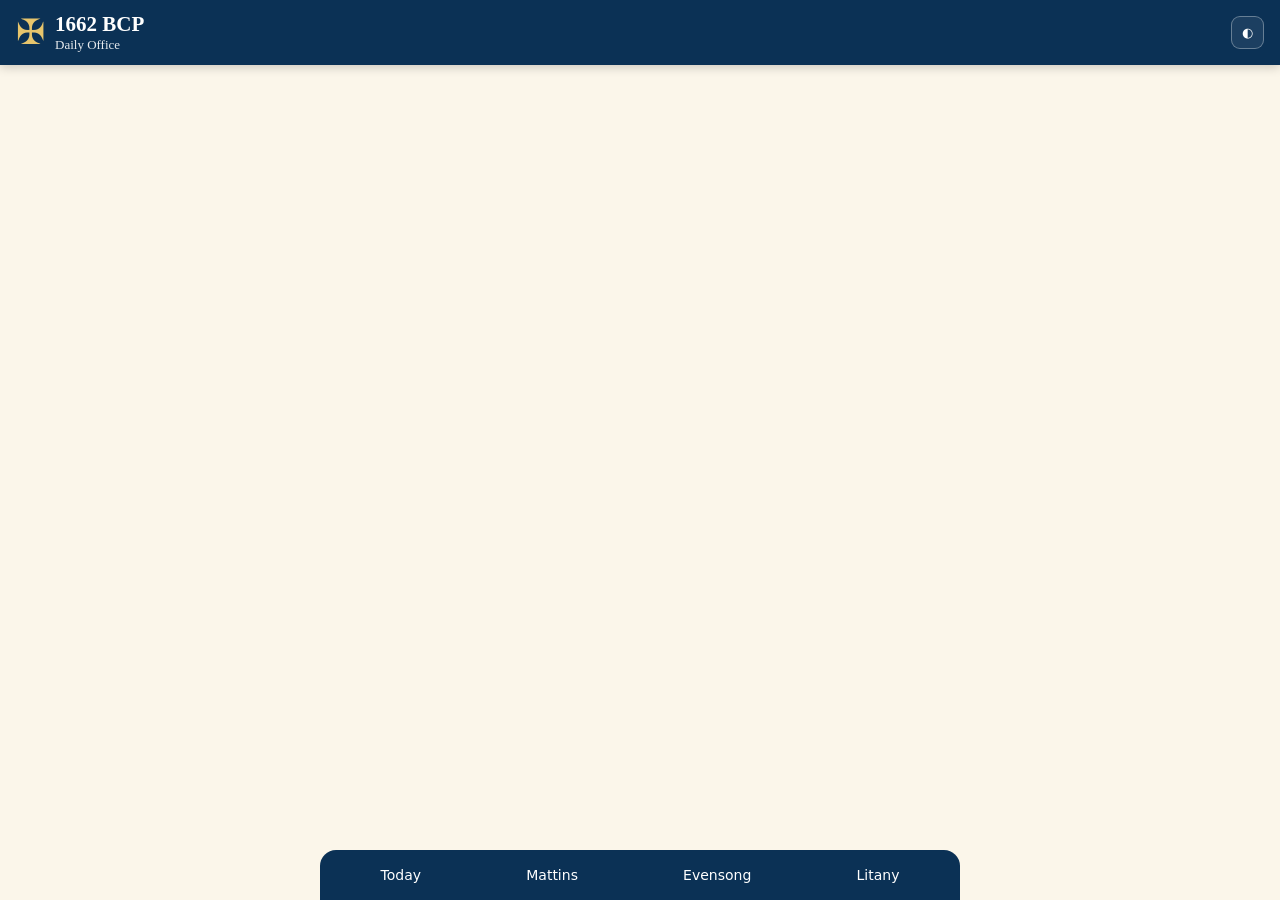
==== commit 4d981520: "Rename index-3.html to index.html" ====
--- a/index.html
+++ b/index.html
@@ -1,112 +1,14 @@
-<!doctype html><html lang="en"><head>
-<meta charset="utf-8"><meta name="viewport" content="width=device-width,initial-scale=1,viewport-fit=cover">
-<meta name="theme-color" content="#0b3155"><title>1662 BCP Daily Office</title>
-<link rel="manifest" href="manifest.webmanifest?v=7"><link rel="apple-touch-icon" href="icon-192.png?v=7">
-<style>
-*{box-sizing:border-box}:root{--nav:#0b3155;--paper:#fbf6ea;--ink:#172033;--card:#fffaf0;--line:#d8c9a9;--fs:18px}
-html{scroll-behavior:smooth}body{margin:0;background:var(--paper);color:var(--ink);font-family:Georgia,"Times New Roman",serif;font-size:var(--fs);padding-bottom:78px}
-header{position:sticky;top:0;z-index:5;background:var(--nav);color:white;padding:12px 16px;box-shadow:0 2px 10px #0003}
-.head{max-width:780px;margin:auto;display:flex;align-items:center;justify-content:space-between}.brand{display:flex;gap:10px;align-items:center}.cross{font-size:36px;color:#e7c56c}.brand b{font-size:24px}.brand small{display:block}
-.tools button{font-size:18px;margin-left:5px;border:1px solid #ffffff55;background:transparent;color:white;border-radius:9px;padding:8px 10px}
-main{max-width:780px;margin:auto;padding:18px}h1{font-size:29px}.card{background:var(--card);border:1px solid var(--line);border-radius:14px;padding:17px;margin:14px 0}.card h2{margin:0 0 10px;font-size:22px}.body{white-space:pre-line;line-height:1.65}
-.page{display:none}.page:target{display:block}#today{display:block}.page:target~#today{display:none}
-nav{position:fixed;bottom:0;left:0;right:0;z-index:10;background:var(--nav);display:flex;justify-content:space-around;padding:8px 2px calc(8px + env(safe-area-inset-bottom))}
-nav a{color:white;text-decoration:none;font:15px system-ui;padding:10px 5px}
-body.dark{--paper:#172033;--ink:#f5ead5;--card:#202c42;--line:#46536b}
-.datebox{width:100%;padding:10px;font-size:16px;border-radius:9px;border:1px solid var(--line);background:var(--card);color:var(--ink)}
-</style></head><body>
-<header><div class="head"><div class="brand"><span class="cross">✠</span><div><b>1662 BCP</b><small>Daily Office</small></div></div>
-<div class="tools"><button type="button" onclick="font(-1)">A−</button><button type="button" onclick="font(1)">A+</button><button type="button" onclick="dark()">◐</button></div></div></header>
-<main>
-<section id="morning" class="page"><h1>Mattins</h1><section class="card "><h2>Opening Sentences</h2><div class="body">At Morning Prayer, the Minister shall read with a loud voice some one or more of these sentences of the Scriptures.</div></section><section class="card "><h2>Exhortation</h2><div class="body">DEARLY beloved brethren, the Scripture moveth us in sundry places to acknowledge and confess our manifold sins and wickedness; and that we should not dissemble nor cloak them before the face of Almighty God our heavenly Father; but confess them with an humble, lowly, penitent, and obedient heart; to the end that we may obtain forgiveness of the same, by his infinite goodness and mercy.</div></section><section class="card "><h2>General Confession</h2><div class="body">ALMIGHTY and most merciful Father; We have erred, and strayed from thy ways like lost sheep. We have followed too much the devices and desires of our own hearts. We have offended against thy holy laws. We have left undone those things which we ought to have done; And we have done those things which we ought not to have done; And there is no health in us. But thou, O Lord, have mercy upon us, miserable offenders. Spare thou them, O God, which confess their faults. Restore thou them that are penitent; According to thy promises declared unto mankind in Christ Jesu our Lord. And grant, O most merciful Father, for his sake; That we may hereafter live a godly, righteous, and sober life, To the glory of thy holy Name. Amen.</div></section><section class="card "><h2>Absolution</h2><div class="body">ALMIGHTY God, the Father of our Lord Jesus Christ, who desireth not the death of a sinner, but rather that he may turn from his wickedness, and live; and hath given power, and commandment, to his Ministers, to declare and pronounce to his people, being penitent, the Absolution and Remission of their sins: He pardoneth and absolveth all them that truly repent, and unfeignedly believe his holy Gospel. Wherefore let us beseech him to grant us true repentance, and his Holy Spirit; that those things may please him, which we do at this present; and that the rest of our life hereafter may be pure, and holy; so that at the last we may come to his eternal joy; through Jesus Christ our Lord. Amen.</div></section><section class="card "><h2>The Lord’s Prayer</h2><div class="body">OUR Father, which art in heaven, Hallowed be thy Name. Thy kingdom come. Thy will be done in earth, As it is in heaven. Give us this day our daily bread. And forgive us our trespasses, As we forgive them that trespass against us. And lead us not into temptation; But deliver us from evil. For thine is the kingdom, The power, and the glory, For ever and ever. Amen.</div></section><section class="card "><h2>Preces</h2><div class="body">O Lord, open thou our lips.
-And our mouth shall shew forth thy praise.
-
-O God, make speed to save us.
-O Lord, make haste to help us.
-
-Glory be to the Father, and to the Son, and to the Holy Ghost;
-As it was in the beginning, is now, and ever shall be, world without end. Amen.
-
-Praise ye the Lord.
-The Lord&#x27;s Name be praised.</div></section><section class="card "><h2>Venite, exultemus Domino — Psalm 95</h2><div class="body">O COME, let us sing unto the Lord: let us heartily rejoice in the strength of our salvation. Let us come before his presence with thanksgiving: and shew ourselves glad in him with psalms. For the Lord is a great God: and a great King above all gods. In his hand are all the corners of the earth: and the strength of the hills is his also. The sea is his, and he made it: and his hands prepared the dry land. O come, let us worship, and fall down: and kneel before the Lord our Maker. For he is the Lord our God: and we are the people of his pasture, and the sheep of his hand.</div></section><section class="card "><h2>The Psalms</h2><div class="body">See Today for the Psalms appointed by the 1662 monthly Psalter for this day.</div></section><section class="card "><h2>The First Lesson</h2><div class="body">See Today for the lesson appointed for this day.</div></section><section class="card "><h2>Te Deum laudamus</h2><div class="body">WE praise thee, O God: we acknowledge thee to be the Lord. All the earth doth worship thee: the Father everlasting. To thee all Angels cry aloud: the Heavens, and all the Powers therein. To thee Cherubin, and Seraphin: continually do cry, Holy, Holy, Holy: Lord God of Sabaoth; Heaven and earth are full of the Majesty: of thy glory.</div></section><section class="card "><h2>The Second Lesson</h2><div class="body">See Today for the lesson appointed for this day.</div></section><section class="card "><h2>Benedictus</h2><div class="body">BLESSED be the Lord God of Israel: for he hath visited, and redeemed his people; And hath raised up a mighty salvation for us: in the house of his servant David; As he spake by the mouth of his holy Prophets: which have been since the world began.</div></section><section class="card "><h2>The Apostles’ Creed</h2><div class="body">I BELIEVE in God the Father Almighty, Maker of heaven and earth: And in Jesus Christ his only Son our Lord, Who was conceived by the Holy Ghost, Born of the Virgin Mary, Suffered under Pontius Pilate, Was crucified, dead, and buried: He descended into hell; The third day he rose again from the dead; He ascended into heaven, And sitteth on the right hand of God the Father Almighty; From thence he shall come to judge the quick and the dead. I believe in the Holy Ghost; The holy Catholick Church; The Communion of Saints; The Forgiveness of sins; The Resurrection of the body, And the life everlasting. Amen.</div></section><section class="card "><h2>Suffrages</h2><div class="body">The Lord be with you.
-And with thy spirit.
-Let us pray.
-
-O Lord, shew thy mercy upon us;
-And grant us thy salvation.
-
-O Lord, save the King;
-And mercifully hear us when we call upon thee.
-
-Endue thy Ministers with righteousness;
-And make thy chosen people joyful.
-
-O Lord, save thy people;
-And bless thine inheritance.
-
-Give peace in our time, O Lord;
-Because there is none other that fighteth for us, but only thou, O God.
-
-O God, make clean our hearts within us;
-And take not thy Holy Spirit from us.</div></section><section class="card "><h2>The Collect for Peace</h2><div class="body">O GOD, who art the author of peace and lover of concord, in knowledge of whom standeth our eternal life, whose service is perfect freedom; Defend us thy humble servants in all assaults of our enemies; that we, surely trusting in thy defence, may not fear the power of any adversaries, through the might of Jesus Christ our Lord. Amen.</div></section><section class="card "><h2>The Collect for Grace</h2><div class="body">O LORD, our heavenly Father, Almighty and everlasting God, who hast safely brought us to the beginning of this day; Defend us in the same with thy mighty power; and grant that this day we fall into no sin, neither run into any kind of danger; but that all our doings may be ordered by thy governance, to do always that is righteous in thy sight; through Jesus Christ our Lord. Amen.</div></section><section class="card "><h2>A Prayer for the King’s Majesty</h2><div class="body">O LORD our heavenly Father, high and mighty, King of kings, Lord of lords, the only Ruler of princes, who dost from thy throne behold all the dwellers upon earth; Most heartily we beseech thee with thy favour to behold our most gracious Sovereign Lord, King CHARLES; and so replenish him with the grace of thy Holy Spirit, that he may alway incline to thy will, and walk in thy way.</div></section><section class="card "><h2>A Prayer for the Royal Family</h2><div class="body">ALMIGHTY God, the fountain of all goodness, we humbly beseech thee to bless our gracious Queen CAMILLA, William Prince of Wales, the Princess of Wales, and all the Royal Family: Endue them with thy Holy Spirit; enrich them with thy heavenly grace; prosper them with all happiness; and bring them to thine everlasting kingdom; through Jesus Christ our Lord. Amen.</div></section><section class="card "><h2>A Prayer for the Clergy and People</h2><div class="body">ALMIGHTY and everlasting God, who alone workest great marvels; Send down upon our Bishops, and Curates, and all Congregations committed to their charge, the healthful Spirit of thy grace; and that they may truly please thee, pour upon them the continual dew of thy blessing. Grant this, O Lord, for the honour of our Advocate and Mediator, Jesus Christ. Amen.</div></section><section class="card "><h2>A Prayer of St. Chrysostom</h2><div class="body">ALMIGHTY God, who hast given us grace at this time with one accord to make our common supplications unto thee; and dost promise, that when two or three are gathered together in thy Name thou wilt grant their requests; Fulfil now, O Lord, the desires and petitions of thy servants, as may be most expedient for them; granting us in this world knowledge of thy truth, and in the world to come life everlasting. Amen.</div></section><section class="card "><h2>The Grace</h2><div class="body">THE grace of our Lord Jesus Christ, and the love of God, and the fellowship of the Holy Ghost, be with us all evermore. Amen.</div></section></section>
-<section id="evening" class="page"><h1>Evensong</h1><section class="card "><h2>Opening Sentences</h2><div class="body">At Evening Prayer, the Minister shall read with a loud voice some one or more of these sentences of the Scriptures.</div></section><section class="card "><h2>Exhortation</h2><div class="body">DEARLY beloved brethren, the Scripture moveth us in sundry places to acknowledge and confess our manifold sins and wickedness; and that we should not dissemble nor cloak them before the face of Almighty God our heavenly Father; but confess them with an humble, lowly, penitent, and obedient heart; to the end that we may obtain forgiveness of the same, by his infinite goodness and mercy.</div></section><section class="card "><h2>General Confession</h2><div class="body">ALMIGHTY and most merciful Father; We have erred, and strayed from thy ways like lost sheep. We have followed too much the devices and desires of our own hearts. We have offended against thy holy laws. We have left undone those things which we ought to have done; And we have done those things which we ought not to have done; And there is no health in us. But thou, O Lord, have mercy upon us, miserable offenders. Spare thou them, O God, which confess their faults. Restore thou them that are penitent; According to thy promises declared unto mankind in Christ Jesu our Lord. And grant, O most merciful Father, for his sake; That we may hereafter live a godly, righteous, and sober life, To the glory of thy holy Name. Amen.</div></section><section class="card "><h2>Absolution</h2><div class="body">ALMIGHTY God, the Father of our Lord Jesus Christ, who desireth not the death of a sinner, but rather that he may turn from his wickedness, and live; and hath given power, and commandment, to his Ministers, to declare and pronounce to his people, being penitent, the Absolution and Remission of their sins: He pardoneth and absolveth all them that truly repent, and unfeignedly believe his holy Gospel. Wherefore let us beseech him to grant us true repentance, and his Holy Spirit; that those things may please him, which we do at this present; and that the rest of our life hereafter may be pure, and holy; so that at the last we may come to his eternal joy; through Jesus Christ our Lord. Amen.</div></section><section class="card "><h2>The Lord’s Prayer</h2><div class="body">OUR Father, which art in heaven, Hallowed be thy Name. Thy kingdom come. Thy will be done in earth, As it is in heaven. Give us this day our daily bread. And forgive us our trespasses, As we forgive them that trespass against us. And lead us not into temptation; But deliver us from evil. For thine is the kingdom, The power, and the glory, For ever and ever. Amen.</div></section><section class="card "><h2>Preces</h2><div class="body">O Lord, open thou our lips.
-And our mouth shall shew forth thy praise.
-
-O God, make speed to save us.
-O Lord, make haste to help us.
-
-Glory be to the Father, and to the Son, and to the Holy Ghost;
-As it was in the beginning, is now, and ever shall be, world without end. Amen.
-
-Praise ye the Lord.
-The Lord&#x27;s Name be praised.</div></section><section class="card "><h2>The Psalms</h2><div class="body">See Today for the Psalms appointed by the 1662 monthly Psalter for this day.</div></section><section class="card "><h2>The First Lesson</h2><div class="body">See Today for the lesson appointed for this day.</div></section><section class="card "><h2>Magnificat</h2><div class="body">MY soul doth magnify the Lord: and my spirit hath rejoiced in God my Saviour. For he hath regarded: the lowliness of his hand-maiden. For behold, from henceforth: all generations shall call me blessed. For he that is mighty hath magnified me: and holy is his Name.</div></section><section class="card "><h2>The Second Lesson</h2><div class="body">See Today for the lesson appointed for this day.</div></section><section class="card "><h2>Nunc dimittis</h2><div class="body">LORD, now lettest thou thy servant depart in peace: according to thy word. For mine eyes have seen: thy salvation, Which thou hast prepared: before the face of all people; To be a light to lighten the Gentiles: and to be the glory of thy people Israel.</div></section><section class="card "><h2>The Apostles’ Creed</h2><div class="body">I BELIEVE in God the Father Almighty, Maker of heaven and earth: And in Jesus Christ his only Son our Lord, Who was conceived by the Holy Ghost, Born of the Virgin Mary, Suffered under Pontius Pilate, Was crucified, dead, and buried: He descended into hell; The third day he rose again from the dead; He ascended into heaven, And sitteth on the right hand of God the Father Almighty; From thence he shall come to judge the quick and the dead. I believe in the Holy Ghost; The holy Catholick Church; The Communion of Saints; The Forgiveness of sins; The Resurrection of the body, And the life everlasting. Amen.</div></section><section class="card "><h2>Suffrages</h2><div class="body">The Lord be with you.
-And with thy spirit.
-Let us pray.
-
-O Lord, shew thy mercy upon us;
-And grant us thy salvation.
-
-O Lord, save the King;
-And mercifully hear us when we call upon thee.
-
-Endue thy Ministers with righteousness;
-And make thy chosen people joyful.
-
-O Lord, save thy people;
-And bless thine inheritance.
-
-Give peace in our time, O Lord;
-Because there is none other that fighteth for us, but only thou, O God.
-
-O God, make clean our hearts within us;
-And take not thy Holy Spirit from us.</div></section><section class="card "><h2>The Collect for Peace</h2><div class="body">O GOD, from whom all holy desires, all good counsels, and all just works do proceed; Give unto thy servants that peace which the world cannot give; that both our hearts may be set to obey thy commandments, and also that by thee we being defended from the fear of our enemies may pass our time in rest and quietness; through the merits of Jesus Christ our Saviour. Amen.</div></section><section class="card "><h2>The Collect for Aid against all Perils</h2><div class="body">LIGHTEN our darkness, we beseech thee, O Lord; and by thy great mercy defend us from all perils and dangers of this night; for the love of thy only Son, our Saviour, Jesus Christ. Amen.</div></section><section class="card "><h2>A Prayer for the King’s Majesty</h2><div class="body">O LORD our heavenly Father, high and mighty, King of kings, Lord of lords, the only Ruler of princes, who dost from thy throne behold all the dwellers upon earth; Most heartily we beseech thee with thy favour to behold our most gracious Sovereign Lord, King CHARLES; and so replenish him with the grace of thy Holy Spirit, that he may alway incline to thy will, and walk in thy way.</div></section><section class="card "><h2>A Prayer for the Royal Family</h2><div class="body">ALMIGHTY God, the fountain of all goodness, we humbly beseech thee to bless our gracious Queen CAMILLA, William Prince of Wales, the Princess of Wales, and all the Royal Family: Endue them with thy Holy Spirit; enrich them with thy heavenly grace; prosper them with all happiness; and bring them to thine everlasting kingdom; through Jesus Christ our Lord. Amen.</div></section><section class="card "><h2>A Prayer for the Clergy and People</h2><div class="body">ALMIGHTY and everlasting God, who alone workest great marvels; Send down upon our Bishops, and Curates, and all Congregations committed to their charge, the healthful Spirit of thy grace; and that they may truly please thee, pour upon them the continual dew of thy blessing. Grant this, O Lord, for the honour of our Advocate and Mediator, Jesus Christ. Amen.</div></section><section class="card "><h2>A Prayer of St. Chrysostom</h2><div class="body">ALMIGHTY God, who hast given us grace at this time with one accord to make our common supplications unto thee; and dost promise, that when two or three are gathered together in thy Name thou wilt grant their requests; Fulfil now, O Lord, the desires and petitions of thy servants, as may be most expedient for them; granting us in this world knowledge of thy truth, and in the world to come life everlasting. Amen.</div></section><section class="card "><h2>The Grace</h2><div class="body">THE grace of our Lord Jesus Christ, and the love of God, and the fellowship of the Holy Ghost, be with us all evermore. Amen.</div></section></section>
-<section id="litany" class="page"><h1>The Litany</h1><section class="card "><h2>The Litany</h2><div class="body">The Litany text is included in the Android source package.</div></section></section>
-<section id="today" class="page"><h1>Today</h1>
-<section class="card"><h2>Choose a date</h2><input id="pick" class="datebox" type="date"><div id="dynamic"></div></section>
-<div id="fallback"><section class="card "><h2>Today — 16 September</h2><div class="body">1662 BCP Daily Office</div></section><section class="card "><h2>Mattins</h2><div class="body">First Lesson: Zephaniah 1
-Second Lesson: Matthew 17</div></section><section class="card "><h2>Evensong</h2><div class="body">First Lesson: Zephaniah 2
-Second Lesson: 1 Corinthians 1</div></section><section class="card "><h2>Psalms</h2><div class="body">Mattins: Psalms 79–81
-Evensong: Psalms 82–85</div></section></div></section>
-</main>
-<nav><a href="#today">Today</a><a href="#morning">Mattins</a><a href="#evening">Evensong</a><a href="#litany">Litany</a></nav>
-<script>
-/* Optional enhancements only. The Office and navigation work without this script. */
-const P={"1": ["Psalms 1–5", "Psalms 6–8"], "2": ["Psalms 9–11", "Psalms 12–14"], "3": ["Psalms 15–17", "Psalm 18"], "4": ["Psalms 19–21", "Psalms 22–23"], "5": ["Psalms 24–26", "Psalms 27–29"], "6": ["Psalms 30–31", "Psalms 32–34"], "7": ["Psalms 35–36", "Psalm 37"], "8": ["Psalms 38–40", "Psalms 41–43"], "9": ["Psalms 44–46", "Psalms 47–49"], "10": ["Psalms 50–52", "Psalms 53–55"], "11": ["Psalms 56–58", "Psalms 59–61"], "12": ["Psalms 62–64", "Psalms 65–67"], "13": ["Psalm 68", "Psalms 69–70"], "14": ["Psalms 71–72", "Psalms 73–74"], "15": ["Psalms 75–77", "Psalm 78"], "16": ["Psalms 79–81", "Psalms 82–85"], "17": ["Psalms 86–88", "Psalm 89"], "18": ["Psalms 90–92", "Psalms 93–94"], "19": ["Psalms 95–97", "Psalms 98–101"], "20": ["Psalms 102–103", "Psalm 104"], "21": ["Psalm 105", "Psalm 106"], "22": ["Psalm 107", "Psalms 108–109"], "23": ["Psalms 110–113", "Psalms 114–115"], "24": ["Psalms 116–118", "Psalm 119:1–32"], "25": ["Psalm 119:33–72", "Psalm 119:73–104"], "26": ["Psalm 119:105–144", "Psalm 119:145–176"], "27": ["Psalms 120–125", "Psalms 126–131"], "28": ["Psalms 132–135", "Psalms 136–138"], "29": ["Psalms 139–141", "Psalms 142–143"], "30": ["Psalms 144–146", "Psalms 147–150"], "31": ["Psalms 144–146", "Psalms 147–150"]};
-const L={"mattins": {"1": [{"first": "—", "second": "—"}, {"first": "Genesis 1", "second": "Matthew 1"}, {"first": "Genesis 3", "second": "Matthew 2"}, {"first": "Genesis 5", "second": "Matthew 3"}, {"first": "Genesis 7", "second": "Matthew 4"}, {"first": "—", "second": "—"}, {"first": "Genesis 9", "second": "Matthew 5"}, {"first": "Genesis 13", "second": "Matthew 6"}, {"first": "Genesis 15", "second": "Matthew 7"}, {"first": "Genesis 17", "second": "Matthew 8"}, {"first": "Genesis 19", "second": "Matthew 9"}, {"first": "Genesis 21", "second": "Matthew 10"}, {"first": "Genesis 23", "second": "Matthew 11"}, {"first": "Genesis 25", "second": "Matthew 12"}, {"first": "Genesis 27", "second": "Matthew 13"}, {"first": "Genesis 29", "second": "Matthew 14"}, {"first": "Genesis 31", "second": "Matthew 15"}, {"first": "Genesis 33", "second": "Matthew 16"}, {"first": "Genesis 35", "second": "Matthew 17"}, {"first": "Genesis 38", "second": "Matthew 18"}, {"first": "Genesis 40", "second": "Matthew 19"}, {"first": "Genesis 42", "second": "Matthew 20"}, {"first": "Genesis 44", "second": "Matthew 21"}, {"first": "Genesis 46", "second": "Matthew 22"}, {"first": "—", "second": "—"}, {"first": "Genesis 48", "second": "Matthew 23"}, {"first": "Genesis 50", "second": "Matthew 24"}, {"first": "Exodus 2", "second": "Matthew 25"}, {"first": "Exodus 4", "second": "Matthew 26"}, {"first": "Exodus 6:1–13", "second": "Matthew 27"}, {"first": "Exodus 8", "second": "Matthew 28"}], "2": [{"first": "Exodus 10", "second": "Mark 1"}, {"first": "—", "second": "Mark 2"}, {"first": "Exodus 12", "second": "Mark 3"}, {"first": "Exodus 14", "second": "Mark 4"}, {"first": "Exodus 16", "second": "Mark 5"}, {"first": "Exodus 18", "second": "Mark 6"}, {"first": "Exodus 20", "second": "Mark 7"}, {"first": "Exodus 22", "second": "Mark 8"}, {"first": "Exodus 24", "second": "Mark 9"}, {"first": "Exodus 33", "second": "Mark 10"}, {"first": "Leviticus 18", "second": "Mark 11"}, {"first": "Leviticus 20", "second": "Mark 12"}, {"first": "Numbers 11", "second": "Mark 13"}, {"first": "Numbers 13", "second": "Mark 14"}, {"first": "Numbers 16", "second": "Mark 15"}, {"first": "Numbers 20", "second": "Mark 16"}, {"first": "Numbers 22", "second": "Luke 1:1–38"}, {"first": "Numbers 24", "second": "Luke 1:39–80"}, {"first": "Numbers 27", "second": "Luke 2"}, {"first": "Numbers 31", "second": "Luke 3"}, {"first": "Numbers 35", "second": "Luke 4"}, {"first": "Deuteronomy 1", "second": "Luke 5"}, {"first": "Deuteronomy 3", "second": "Luke 6"}, {"first": "—", "second": "Luke 7"}, {"first": "Deuteronomy 5", "second": "Luke 8"}, {"first": "Deuteronomy 7", "second": "Luke 9"}, {"first": "Deuteronomy 9", "second": "Luke 10"}, {"first": "Deuteronomy 11", "second": "Luke 11"}, {"first": "Deuteronomy 13", "second": "Matthew 7"}], "3": [{"first": "Deuteronomy 15", "second": "Luke 12"}, {"first": "Deuteronomy 17", "second": "Luke 13"}, {"first": "Deuteronomy 19", "second": "Luke 14"}, {"first": "Deuteronomy 21", "second": "Luke 15"}, {"first": "Deuteronomy 24", "second": "Luke 16"}, {"first": "Deuteronomy 26", "second": "Luke 17"}, {"first": "Deuteronomy 28", "second": "Luke 18"}, {"first": "Deuteronomy 30", "second": "Luke 19"}, {"first": "Deuteronomy 32", "second": "Luke 20"}, {"first": "Deuteronomy 34", "second": "Luke 21"}, {"first": "Joshua 2", "second": "Luke 22"}, {"first": "Joshua 4", "second": "Luke 23"}, {"first": "Joshua 6", "second": "Luke 24"}, {"first": "Joshua 8", "second": "John 1"}, {"first": "Joshua 10", "second": "John 2"}, {"first": "Joshua 24", "second": "John 3"}, {"first": "Judges 2", "second": "John 4"}, {"first": "Judges 4", "second": "John 5"}, {"first": "Judges 6", "second": "John 6"}, {"first": "Judges 8", "second": "John 7"}, {"first": "Judges 10", "second": "John 8"}, {"first": "Judges 12", "second": "John 9"}, {"first": "Judges 14", "second": "John 10"}, {"first": "Judges 16", "second": "John 11"}, {"first": "—", "second": "John 12"}, {"first": "Judges 18", "second": "John 13"}, {"first": "Judges 20", "second": "John 14"}, {"first": "Ruth 1", "second": "John 15"}, {"first": "Ruth 3", "second": "John 16"}, {"first": "1 Samuel 1", "second": "John 17"}, {"first": "1 Samuel 3", "second": "John 18"}], "4": [{"first": "1 Samuel 5", "second": "John 19"}, {"first": "1 Samuel 7", "second": "John 20"}, {"first": "1 Samuel 9", "second": "John 21"}, {"first": "1 Samuel 11", "second": "Acts 1"}, {"first": "1 Samuel 13", "second": "Acts 2"}, {"first": "1 Samuel 15", "second": "Acts 3"}, {"first": "1 Samuel 17", "second": "Acts 4"}, {"first": "1 Samuel 19", "second": "Acts 5"}, {"first": "1 Samuel 21", "second": "Acts 6"}, {"first": "1 Samuel 23", "second": "Acts 7"}, {"first": "1 Samuel 25", "second": "Acts 8"}, {"first": "1 Samuel 27", "second": "Acts 9"}, {"first": "1 Samuel 29", "second": "Acts 10"}, {"first": "1 Samuel 31", "second": "Acts 11"}, {"first": "2 Samuel 2", "second": "Acts 12"}, {"first": "2 Samuel 4", "second": "Acts 13"}, {"first": "2 Samuel 6", "second": "Acts 14"}, {"first": "2 Samuel 8", "second": "Acts 15"}, {"first": "2 Samuel 10", "second": "Acts 16"}, {"first": "2 Samuel 12", "second": "Acts 17"}, {"first": "2 Samuel 14", "second": "Acts 18"}, {"first": "2 Samuel 16", "second": "Acts 19"}, {"first": "2 Samuel 18", "second": "Acts 20"}, {"first": "2 Samuel 20", "second": "Acts 21"}, {"first": "—", "second": "Acts 22"}, {"first": "2 Samuel 22", "second": "Acts 23"}, {"first": "2 Samuel 24", "second": "Acts 24"}, {"first": "1 Kings 2", "second": "Acts 25"}, {"first": "1 Kings 4", "second": "Acts 26"}, {"first": "1 Kings 6", "second": "Acts 27"}], "5": [{"first": "—", "second": "—"}, {"first": "1 Kings 8", "second": "Acts 28"}, {"first": "1 Kings 10", "second": "Matthew 1"}, {"first": "1 Kings 12", "second": "Matthew 2"}, {"first": "1 Kings 14", "second": "Matthew 3"}, {"first": "1 Kings 16", "second": "Matthew 4"}, {"first": "1 Kings 18", "second": "Matthew 5"}, {"first": "1 Kings 20", "second": "Matthew 6"}, {"first": "1 Kings 22", "second": "Matthew 7"}, {"first": "2 Kings 2", "second": "Matthew 8"}, {"first": "2 Kings 4", "second": "Matthew 9"}, {"first": "2 Kings 6", "second": "Matthew 10"}, {"first": "2 Kings 8", "second": "Matthew 11"}, {"first": "2 Kings 10", "second": "Matthew 12"}, {"first": "2 Kings 12", "second": "Matthew 13"}, {"first": "2 Kings 14", "second": "Matthew 14"}, {"first": "2 Kings 16", "second": "Matthew 15"}, {"first": "2 Kings 18", "second": "Matthew 16"}, {"first": "2 Kings 20", "second": "Matthew 17"}, {"first": "2 Kings 22", "second": "Matthew 18"}, {"first": "2 Kings 24", "second": "Matthew 19"}, {"first": "Ezra 1", "second": "Matthew 20"}, {"first": "Ezra 4", "second": "Matthew 21"}, {"first": "Ezra 6", "second": "Matthew 22"}, {"first": "Ezra 9", "second": "Matthew 23"}, {"first": "Nehemiah 2", "second": "Matthew 24"}, {"first": "Nehemiah 5", "second": "Matthew 25"}, {"first": "Nehemiah 8", "second": "Matthew 26"}, {"first": "Nehemiah 10", "second": "Matthew 27"}, {"first": "Esther 1", "second": "Matthew 28"}, {"first": "Esther 3", "second": "Mark 1"}], "6": [{"first": "Esther 5", "second": "Mark 2"}, {"first": "Esther 7", "second": "Mark 3"}, {"first": "Esther 9", "second": "Mark 4"}, {"first": "Job 2", "second": "Mark 5"}, {"first": "Job 4", "second": "Mark 6"}, {"first": "Job 6", "second": "Mark 7"}, {"first": "Job 8", "second": "Mark 8"}, {"first": "Job 10", "second": "Mark 9"}, {"first": "Job 12", "second": "Mark 10"}, {"first": "Job 14", "second": "Mark 11"}, {"first": "—", "second": "—"}, {"first": "Job 16", "second": "Mark 12"}, {"first": "Job 19", "second": "Mark 13"}, {"first": "Job 21", "second": "Mark 14"}, {"first": "Job 23", "second": "Mark 15"}, {"first": "Job 26–27", "second": "Mark 16"}, {"first": "Job 29", "second": "Luke 1"}, {"first": "Job 31", "second": "Luke 2"}, {"first": "Job 33", "second": "Luke 3"}, {"first": "Job 35", "second": "Luke 4"}, {"first": "Job 37", "second": "Luke 5"}, {"first": "Job 39", "second": "Luke 6"}, {"first": "Job 41", "second": "Luke 7"}, {"first": "—", "second": "—"}, {"first": "Proverbs 1", "second": "Luke 8"}, {"first": "Proverbs 3", "second": "Luke 9"}, {"first": "Proverbs 5", "second": "Luke 10"}, {"first": "Proverbs 7", "second": "Luke 11"}, {"first": "—", "second": "—"}, {"first": "Proverbs 9", "second": "Luke 12"}], "7": [{"first": "Proverbs 11", "second": "Luke 13"}, {"first": "Proverbs 13", "second": "Luke 14"}, {"first": "Proverbs 15", "second": "Luke 15"}, {"first": "Proverbs 17", "second": "Luke 16"}, {"first": "Proverbs 19", "second": "Luke 17"}, {"first": "Proverbs 21", "second": "Luke 18"}, {"first": "Proverbs 23", "second": "Luke 19"}, {"first": "Proverbs 25", "second": "Luke 20"}, {"first": "Proverbs 27", "second": "Luke 21"}, {"first": "Proverbs 29", "second": "Luke 22"}, {"first": "Ecclesiastes 1", "second": "Luke 23"}, {"first": "Ecclesiastes 3", "second": "Luke 24"}, {"first": "Ecclesiastes 5", "second": "John 1"}, {"first": "Ecclesiastes 7", "second": "John 2"}, {"first": "Ecclesiastes 9", "second": "John 3"}, {"first": "Ecclesiastes 11", "second": "John 4"}, {"first": "Jeremiah 1", "second": "John 5"}, {"first": "Jeremiah 3", "second": "John 6"}, {"first": "Jeremiah 5", "second": "John 7"}, {"first": "Jeremiah 7", "second": "John 8"}, {"first": "Jeremiah 9", "second": "John 9"}, {"first": "Jeremiah 11", "second": "John 10"}, {"first": "Jeremiah 13", "second": "John 11"}, {"first": "Jeremiah 15", "second": "John 12"}, {"first": "—", "second": "John 13"}, {"first": "Jeremiah 17", "second": "John 14"}, {"first": "Jeremiah 19", "second": "John 15"}, {"first": "Jeremiah 21", "second": "John 16"}, {"first": "Jeremiah 23", "second": "John 17"}, {"first": "Jeremiah 25", "second": "John 18"}, {"first": "Jeremiah 27", "second": "John 19"}], "8": [{"first": "Jeremiah 29", "second": "John 20"}, {"first": "Jeremiah 31", "second": "John 21"}, {"first": "Jeremiah 33", "second": "Acts 1"}, {"first": "Jeremiah 35", "second": "Acts 2"}, {"first": "Jeremiah 37", "second": "Acts 3"}, {"first": "Jeremiah 39", "second": "Acts 4"}, {"first": "Jeremiah 41", "second": "Acts 5"}, {"first": "Jeremiah 43", "second": "Acts 6"}, {"first": "Jeremiah 45–46", "second": "Acts 7"}, {"first": "Jeremiah 48", "second": "Acts 8"}, {"first": "Jeremiah 50", "second": "Acts 9"}, {"first": "Jeremiah 52", "second": "Acts 10"}, {"first": "Lamentations 2", "second": "Acts 11"}, {"first": "Lamentations 4", "second": "Acts 12"}, {"first": "Ezekiel 2", "second": "Acts 13"}, {"first": "Ezekiel 6", "second": "Acts 14"}, {"first": "Ezekiel 13", "second": "Acts 15"}, {"first": "Ezekiel 18", "second": "Acts 16"}, {"first": "Ezekiel 34", "second": "Acts 17"}, {"first": "Daniel 2", "second": "Acts 18"}, {"first": "Daniel 4", "second": "Acts 19"}, {"first": "Daniel 6", "second": "Acts 20"}, {"first": "Daniel 8", "second": "Acts 21"}, {"first": "—", "second": "Acts 22"}, {"first": "Daniel 10", "second": "Acts 23"}, {"first": "Daniel 12", "second": "Acts 24"}, {"first": "Hosea 2–3", "second": "Acts 25"}, {"first": "Hosea 5–6", "second": "Acts 26"}, {"first": "Hosea 8", "second": "Acts 27"}, {"first": "Hosea 10", "second": "Acts 28"}, {"first": "Hosea 12", "second": "Matthew 1"}], "9": [{"first": "Hosea 14", "second": "Matthew 2"}, {"first": "Joel 2", "second": "Matthew 3"}, {"first": "Amos 1", "second": "Matthew 4"}, {"first": "Amos 3", "second": "Matthew 5"}, {"first": "Amos 5", "second": "Matthew 6"}, {"first": "Amos 7", "second": "Matthew 7"}, {"first": "Amos 9", "second": "Matthew 8"}, {"first": "Jonah 1", "second": "Matthew 9"}, {"first": "Jonah 4", "second": "Matthew 10"}, {"first": "Micah 2", "second": "Matthew 11"}, {"first": "Micah 4", "second": "Matthew 12"}, {"first": "Micah 6", "second": "Matthew 13"}, {"first": "Nahum 1", "second": "Matthew 14"}, {"first": "Nahum 3", "second": "Matthew 15"}, {"first": "Habakkuk 2", "second": "Matthew 16"}, {"first": "Zephaniah 1", "second": "Matthew 17"}, {"first": "Zephaniah 3", "second": "Matthew 18"}, {"first": "Haggai 2", "second": "Matthew 19"}, {"first": "Zechariah 2–3", "second": "Matthew 20"}, {"first": "Zechariah 6", "second": "Matthew 21"}, {"first": "—", "second": "Matthew 22"}, {"first": "Zechariah 8", "second": "Matthew 23"}, {"first": "Zechariah 10", "second": "Matthew 24"}, {"first": "Zechariah 12", "second": "Matthew 25"}, {"first": "Zechariah 14", "second": "Matthew 26"}, {"first": "Malachi 2", "second": "Matthew 27"}, {"first": "Malachi 4", "second": "Matthew 28"}, {"first": "Tobit 2", "second": "Mark 1"}, {"first": "—", "second": "Mark 2"}, {"first": "Tobit 4", "second": "Mark 3"}], "10": [{"first": "Tobit 7", "second": "Mark 4"}, {"first": "Tobit 9", "second": "Mark 5"}, {"first": "Tobit 11", "second": "Mark 6"}, {"first": "Tobit 13", "second": "Mark 7"}, {"first": "Judith 1", "second": "Mark 8"}, {"first": "Judith 3", "second": "Mark 9"}, {"first": "Judith 5", "second": "Mark 10"}, {"first": "Judith 7", "second": "Mark 11"}, {"first": "Judith 9", "second": "Mark 12"}, {"first": "Judith 11", "second": "Mark 13"}, {"first": "Judith 13", "second": "Mark 14"}, {"first": "Judith 15", "second": "Mark 15"}, {"first": "Wisdom 1", "second": "Mark 16"}, {"first": "Wisdom 3", "second": "Luke 1:1–38"}, {"first": "Wisdom 5", "second": "Luke 1:39–80"}, {"first": "Wisdom 7", "second": "Luke 2"}, {"first": "Wisdom 9", "second": "Luke 3"}, {"first": "—", "second": "Luke 4"}, {"first": "Wisdom 11", "second": "Luke 5"}, {"first": "Wisdom 13", "second": "Luke 6"}, {"first": "Wisdom 15", "second": "Luke 7"}, {"first": "Wisdom 17", "second": "Luke 8"}, {"first": "Wisdom 19", "second": "Luke 9"}, {"first": "Sirach 2", "second": "Luke 10"}, {"first": "Sirach 4", "second": "Luke 11"}, {"first": "Sirach 6", "second": "Luke 12"}, {"first": "Sirach 8", "second": "Luke 13"}, {"first": "—", "second": "Luke 14"}, {"first": "Sirach 10", "second": "Luke 15"}, {"first": "Sirach 12", "second": "Luke 16"}, {"first": "Sirach 14", "second": "Luke 17"}], "11": [{"first": "—", "second": "—"}, {"first": "Sirach 16", "second": "Luke 18"}, {"first": "Sirach 18", "second": "Luke 19"}, {"first": "Sirach 20", "second": "Luke 20"}, {"first": "Sirach 22", "second": "Luke 21"}, {"first": "Sirach 24", "second": "Luke 22"}, {"first": "Sirach 27", "second": "Luke 23"}, {"first": "Sirach 29", "second": "Luke 24"}, {"first": "Sirach 31", "second": "John 1"}, {"first": "Sirach 33", "second": "John 2"}, {"first": "Sirach 35", "second": "John 3"}, {"first": "Sirach 37", "second": "John 4"}, {"first": "Sirach 39", "second": "John 5"}, {"first": "Sirach 41", "second": "John 6"}, {"first": "Sirach 43", "second": "John 7"}, {"first": "Sirach 45", "second": "John 8"}, {"first": "Sirach 47", "second": "John 9"}, {"first": "Sirach 49", "second": "John 10"}, {"first": "Sirach 51", "second": "John 11"}, {"first": "Baruch 2", "second": "John 12"}, {"first": "Baruch 4", "second": "John 13"}, {"first": "Baruch 6", "second": "John 14"}, {"first": "Bel and the Dragon", "second": "John 15"}, {"first": "Isaiah 2", "second": "John 16"}, {"first": "Isaiah 4", "second": "John 17"}, {"first": "Isaiah 6", "second": "John 18"}, {"first": "Isaiah 8", "second": "John 19"}, {"first": "Isaiah 10", "second": "John 20"}, {"first": "Isaiah 12", "second": "John 21"}, {"first": "—", "second": "Acts 1"}], "12": [{"first": "Isaiah 14", "second": "Acts 2"}, {"first": "Isaiah 16", "second": "Acts 3"}, {"first": "Isaiah 18", "second": "Acts 4"}, {"first": "Isaiah 20–21", "second": "Acts 5"}, {"first": "Isaiah 23", "second": "Acts 6"}, {"first": "Isaiah 25", "second": "Acts 7:1–29"}, {"first": "Isaiah 27", "second": "Acts 7:30–60"}, {"first": "Isaiah 29", "second": "Acts 8"}, {"first": "Isaiah 31", "second": "Acts 9"}, {"first": "Isaiah 33", "second": "Acts 10"}, {"first": "Isaiah 35", "second": "Acts 11"}, {"first": "Isaiah 37", "second": "Acts 12"}, {"first": "Isaiah 39", "second": "Acts 13"}, {"first": "Isaiah 41", "second": "Acts 14"}, {"first": "Isaiah 43", "second": "Acts 15"}, {"first": "Isaiah 45", "second": "Acts 16"}, {"first": "Isaiah 47", "second": "Acts 17"}, {"first": "Isaiah 49", "second": "Acts 18"}, {"first": "Isaiah 51", "second": "Acts 19"}, {"first": "Isaiah 53", "second": "Acts 20"}, {"first": "—", "second": "Acts 21"}, {"first": "Isaiah 55", "second": "Acts 22"}, {"first": "Isaiah 57", "second": "Acts 23"}, {"first": "Isaiah 59", "second": "Acts 24"}, {"first": "—", "second": "—"}, {"first": "—", "second": "—"}, {"first": "—", "second": "—"}, {"first": "—", "second": "Acts 25"}, {"first": "Isaiah 61", "second": "Acts 26"}, {"first": "Isaiah 63", "second": "Acts 27"}, {"first": "Isaiah 65", "second": "Acts 28"}]}, "evensong": {"1": [{"first": "—", "second": "—"}, {"first": "Genesis 2", "second": "Romans 1"}, {"first": "Genesis 4", "second": "Romans 2"}, {"first": "Genesis 6", "second": "Romans 3"}, {"first": "Genesis 8", "second": "Romans 4"}, {"first": "—", "second": "—"}, {"first": "Genesis 12", "second": "Romans 5"}, {"first": "Genesis 14", "second": "Romans 6"}, {"first": "Genesis 16", "second": "Romans 7"}, {"first": "Genesis 18", "second": "Romans 8"}, {"first": "Genesis 20", "second": "Romans 9"}, {"first": "Genesis 22", "second": "Romans 10"}, {"first": "Genesis 24", "second": "Romans 11"}, {"first": "Genesis 26", "second": "Romans 12"}, {"first": "Genesis 28", "second": "Romans 13"}, {"first": "Genesis 30", "second": "Romans 14"}, {"first": "Genesis 32", "second": "Romans 15"}, {"first": "Genesis 34", "second": "Romans 16"}, {"first": "Genesis 37", "second": "1 Corinthians 1"}, {"first": "Genesis 39", "second": "1 Corinthians 2"}, {"first": "Genesis 41", "second": "1 Corinthians 3"}, {"first": "Genesis 43", "second": "1 Corinthians 4"}, {"first": "Genesis 45", "second": "1 Corinthians 5"}, {"first": "Genesis 47", "second": "1 Corinthians 6"}, {"first": "—", "second": "—"}, {"first": "Genesis 49", "second": "1 Corinthians 7"}, {"first": "Exodus 1", "second": "1 Corinthians 8"}, {"first": "Exodus 3", "second": "1 Corinthians 9"}, {"first": "Exodus 5", "second": "1 Corinthians 10"}, {"first": "Exodus 7", "second": "1 Corinthians 11"}, {"first": "Exodus 9", "second": "1 Corinthians 12"}], "2": [{"first": "Exodus 11", "second": "1 Corinthians 13"}, {"first": "—", "second": "1 Corinthians 14"}, {"first": "Exodus 13", "second": "1 Corinthians 15"}, {"first": "Exodus 15", "second": "1 Corinthians 16"}, {"first": "Exodus 17", "second": "2 Corinthians 1"}, {"first": "Exodus 19", "second": "2 Corinthians 2"}, {"first": "Exodus 21", "second": "2 Corinthians 3"}, {"first": "Exodus 23", "second": "2 Corinthians 4"}, {"first": "Exodus 32", "second": "2 Corinthians 5"}, {"first": "Exodus 34", "second": "2 Corinthians 6"}, {"first": "Leviticus 19", "second": "2 Corinthians 7"}, {"first": "Leviticus 26", "second": "2 Corinthians 8"}, {"first": "Numbers 12", "second": "2 Corinthians 9"}, {"first": "Numbers 14", "second": "2 Corinthians 10"}, {"first": "Numbers 17", "second": "2 Corinthians 11"}, {"first": "Numbers 21", "second": "2 Corinthians 12"}, {"first": "Numbers 23", "second": "2 Corinthians 13"}, {"first": "Numbers 25", "second": "Galatians 1"}, {"first": "Numbers 30", "second": "Galatians 2"}, {"first": "Numbers 32", "second": "Galatians 3"}, {"first": "Numbers 36", "second": "Galatians 4"}, {"first": "Deuteronomy 2", "second": "Galatians 5"}, {"first": "Deuteronomy 4", "second": "Galatians 6"}, {"first": "—", "second": "Ephesians 1"}, {"first": "Deuteronomy 6", "second": "Ephesians 2"}, {"first": "Deuteronomy 8", "second": "Ephesians 3"}, {"first": "Deuteronomy 10", "second": "Ephesians 4"}, {"first": "Deuteronomy 12", "second": "Ephesians 5"}, {"first": "Deuteronomy 14", "second": "Romans 12"}], "3": [{"first": "Deuteronomy 16", "second": "Ephesians 6"}, {"first": "Deuteronomy 18", "second": "Philippians 1"}, {"first": "Deuteronomy 20", "second": "Philippians 2"}, {"first": "Deuteronomy 22", "second": "Philippians 3"}, {"first": "Deuteronomy 25", "second": "Philippians 4"}, {"first": "Deuteronomy 27", "second": "Colossians 1"}, {"first": "Deuteronomy 29", "second": "Colossians 2"}, {"first": "Deuteronomy 31", "second": "Colossians 3"}, {"first": "Deuteronomy 33", "second": "Colossians 4"}, {"first": "Joshua 1", "second": "1 Thessalonians 1"}, {"first": "Joshua 3", "second": "1 Thessalonians 2"}, {"first": "Joshua 5", "second": "1 Thessalonians 3"}, {"first": "Joshua 7", "second": "1 Thessalonians 4"}, {"first": "Joshua 9", "second": "1 Thessalonians 5"}, {"first": "Joshua 23", "second": "2 Thessalonians 1"}, {"first": "Judges 1", "second": "2 Thessalonians 2"}, {"first": "Judges 3", "second": "2 Thessalonians 3"}, {"first": "Judges 5", "second": "1 Timothy 1"}, {"first": "Judges 7", "second": "1 Timothy 2–3"}, {"first": "Judges 9", "second": "1 Timothy 4"}, {"first": "Judges 11", "second": "1 Timothy 5"}, {"first": "Judges 13", "second": "1 Timothy 6"}, {"first": "Judges 15", "second": "2 Timothy 1"}, {"first": "Judges 17", "second": "2 Timothy 2"}, {"first": "—", "second": "2 Timothy 3"}, {"first": "Judges 19", "second": "2 Timothy 4"}, {"first": "Judges 21", "second": "Titus 1"}, {"first": "Ruth 2", "second": "Titus 2–3"}, {"first": "Ruth 4", "second": "Philemon"}, {"first": "1 Samuel 2", "second": "Hebrews 1"}, {"first": "1 Samuel 4", "second": "Hebrews 2"}], "4": [{"first": "1 Samuel 6", "second": "Hebrews 3"}, {"first": "1 Samuel 8", "second": "Hebrews 4"}, {"first": "1 Samuel 10", "second": "Hebrews 5"}, {"first": "1 Samuel 12", "second": "Hebrews 6"}, {"first": "1 Samuel 14", "second": "Hebrews 7"}, {"first": "1 Samuel 16", "second": "Hebrews 8"}, {"first": "1 Samuel 18", "second": "Hebrews 9"}, {"first": "1 Samuel 20", "second": "Hebrews 10"}, {"first": "1 Samuel 22", "second": "Hebrews 11"}, {"first": "1 Samuel 24", "second": "Hebrews 12"}, {"first": "1 Samuel 26", "second": "Hebrews 13"}, {"first": "1 Samuel 28", "second": "James 1"}, {"first": "1 Samuel 30", "second": "James 2"}, {"first": "2 Samuel 1", "second": "James 3"}, {"first": "2 Samuel 3", "second": "James 4"}, {"first": "2 Samuel 5", "second": "James 5"}, {"first": "2 Samuel 7", "second": "1 Peter 1"}, {"first": "2 Samuel 9", "second": "1 Peter 2"}, {"first": "2 Samuel 11", "second": "1 Peter 3"}, {"first": "2 Samuel 13", "second": "1 Peter 4"}, {"first": "2 Samuel 15", "second": "1 Peter 5"}, {"first": "2 Samuel 17", "second": "2 Peter 1"}, {"first": "2 Samuel 19", "second": "2 Peter 2"}, {"first": "2 Samuel 21", "second": "2 Peter 3"}, {"first": "—", "second": "1 John 1"}, {"first": "2 Samuel 23", "second": "1 John 2"}, {"first": "1 Kings 1", "second": "1 John 3"}, {"first": "1 Kings 3", "second": "1 John 4"}, {"first": "1 Kings 5", "second": "1 John 5"}, {"first": "1 Kings 7", "second": "2 & 3 John"}], "5": [{"first": "—", "second": "Jude"}, {"first": "1 Kings 9", "second": "Romans 1"}, {"first": "1 Kings 11", "second": "Romans 2"}, {"first": "1 Kings 13", "second": "Romans 3"}, {"first": "1 Kings 15", "second": "Romans 4"}, {"first": "1 Kings 17", "second": "Romans 5"}, {"first": "1 Kings 19", "second": "Romans 6"}, {"first": "1 Kings 21", "second": "Romans 7"}, {"first": "2 Kings 1", "second": "Romans 8"}, {"first": "2 Kings 3", "second": "Romans 9"}, {"first": "2 Kings 5", "second": "Romans 10"}, {"first": "2 Kings 7", "second": "Romans 11"}, {"first": "2 Kings 9", "second": "Romans 12"}, {"first": "2 Kings 11", "second": "Romans 13"}, {"first": "2 Kings 13", "second": "Romans 14"}, {"first": "2 Kings 15", "second": "Romans 15"}, {"first": "2 Kings 17", "second": "Romans 16"}, {"first": "2 Kings 19", "second": "1 Corinthians 1"}, {"first": "2 Kings 21", "second": "1 Corinthians 2"}, {"first": "2 Kings 23", "second": "1 Corinthians 3"}, {"first": "2 Kings 25", "second": "1 Corinthians 4"}, {"first": "Ezra 3", "second": "1 Corinthians 5"}, {"first": "Ezra 5", "second": "1 Corinthians 6"}, {"first": "Ezra 7", "second": "1 Corinthians 7"}, {"first": "Nehemiah 1", "second": "1 Corinthians 8"}, {"first": "Nehemiah 4", "second": "1 Corinthians 9"}, {"first": "Nehemiah 6", "second": "1 Corinthians 10"}, {"first": "Nehemiah 9", "second": "1 Corinthians 11"}, {"first": "Nehemiah 13", "second": "1 Corinthians 12"}, {"first": "Esther 2", "second": "1 Corinthians 13"}, {"first": "Esther 4", "second": "1 Corinthians 14"}], "6": [{"first": "Esther 6", "second": "1 Corinthians 15"}, {"first": "Esther 8", "second": "1 Corinthians 16"}, {"first": "Job 1", "second": "2 Corinthians 1"}, {"first": "Job 3", "second": "2 Corinthians 2"}, {"first": "Job 5", "second": "2 Corinthians 3"}, {"first": "Job 7", "second": "2 Corinthians 4"}, {"first": "Job 9", "second": "2 Corinthians 5"}, {"first": "Job 11", "second": "2 Corinthians 6"}, {"first": "Job 13", "second": "2 Corinthians 7"}, {"first": "Job 15", "second": "2 Corinthians 8"}, {"first": "—", "second": "—"}, {"first": "Job 17–18", "second": "2 Corinthians 9"}, {"first": "Job 20", "second": "2 Corinthians 10"}, {"first": "Job 22", "second": "2 Corinthians 11"}, {"first": "Job 24–25", "second": "2 Corinthians 12"}, {"first": "Job 28", "second": "2 Corinthians 13"}, {"first": "Job 30", "second": "Galatians 1"}, {"first": "Job 32", "second": "Galatians 2"}, {"first": "Job 34", "second": "Galatians 3"}, {"first": "Job 36", "second": "Galatians 4"}, {"first": "Job 38", "second": "Galatians 5"}, {"first": "Job 40", "second": "Galatians 6"}, {"first": "Job 42", "second": "Ephesians 1"}, {"first": "—", "second": "—"}, {"first": "Proverbs 2", "second": "Ephesians 2"}, {"first": "Proverbs 4", "second": "Ephesians 3"}, {"first": "Proverbs 6", "second": "Ephesians 4"}, {"first": "Proverbs 8", "second": "Ephesians 5"}, {"first": "—", "second": "—"}, {"first": "Proverbs 10", "second": "Ephesians 6"}], "7": [{"first": "Proverbs 12", "second": "Philippians 1"}, {"first": "Proverbs 14", "second": "Philippians 2"}, {"first": "Proverbs 16", "second": "Philippians 3"}, {"first": "Proverbs 18", "second": "Philippians 4"}, {"first": "Proverbs 20", "second": "Colossians 1"}, {"first": "Proverbs 22", "second": "Colossians 2"}, {"first": "Proverbs 24", "second": "Colossians 3"}, {"first": "Proverbs 26", "second": "Colossians 4"}, {"first": "Proverbs 28", "second": "1 Thessalonians 1"}, {"first": "Proverbs 31", "second": "1 Thessalonians 2"}, {"first": "Ecclesiastes 2", "second": "1 Thessalonians 3"}, {"first": "Ecclesiastes 4", "second": "1 Thessalonians 4"}, {"first": "Ecclesiastes 6", "second": "1 Thessalonians 5"}, {"first": "Ecclesiastes 8", "second": "2 Thessalonians 1"}, {"first": "Ecclesiastes 10", "second": "2 Thessalonians 2"}, {"first": "Ecclesiastes 12", "second": "2 Thessalonians 3"}, {"first": "Jeremiah 2", "second": "1 Timothy 1"}, {"first": "Jeremiah 4", "second": "1 Timothy 2–3"}, {"first": "Jeremiah 6", "second": "1 Timothy 4"}, {"first": "Jeremiah 8", "second": "1 Timothy 5"}, {"first": "Jeremiah 10", "second": "1 Timothy 6"}, {"first": "Jeremiah 12", "second": "2 Timothy 1"}, {"first": "Jeremiah 14", "second": "2 Timothy 2"}, {"first": "Jeremiah 16", "second": "2 Timothy 3"}, {"first": "—", "second": "2 Timothy 4"}, {"first": "Jeremiah 18", "second": "Titus 1"}, {"first": "Jeremiah 20", "second": "Titus 2–3"}, {"first": "Jeremiah 22", "second": "Philemon"}, {"first": "Jeremiah 24", "second": "Hebrews 1"}, {"first": "Jeremiah 26", "second": "Hebrews 2"}, {"first": "Jeremiah 28", "second": "Hebrews 3"}], "8": [{"first": "Jeremiah 30", "second": "Hebrews 4"}, {"first": "Jeremiah 32", "second": "Hebrews 5"}, {"first": "Jeremiah 34", "second": "Hebrews 6"}, {"first": "Jeremiah 36", "second": "Hebrews 7"}, {"first": "Jeremiah 38", "second": "Hebrews 8"}, {"first": "Jeremiah 40", "second": "Hebrews 9"}, {"first": "Jeremiah 42", "second": "Hebrews 10"}, {"first": "Jeremiah 44", "second": "Hebrews 11"}, {"first": "Jeremiah 47", "second": "Hebrews 12"}, {"first": "Jeremiah 49", "second": "Hebrews 13"}, {"first": "Jeremiah 51", "second": "James 1"}, {"first": "Lamentations 1", "second": "James 2"}, {"first": "Lamentations 3", "second": "James 3"}, {"first": "Lamentations 5", "second": "James 4"}, {"first": "Ezekiel 3", "second": "James 5"}, {"first": "Ezekiel 7", "second": "1 Peter 1"}, {"first": "Ezekiel 14", "second": "1 Peter 2"}, {"first": "Ezekiel 33", "second": "1 Peter 3"}, {"first": "Daniel 1", "second": "1 Peter 4"}, {"first": "Daniel 3", "second": "1 Peter 5"}, {"first": "Daniel 5", "second": "2 Peter 1"}, {"first": "Daniel 7", "second": "2 Peter 2"}, {"first": "Daniel 9", "second": "2 Peter 3"}, {"first": "—", "second": "1 John 1"}, {"first": "Daniel 11", "second": "1 John 2"}, {"first": "Hosea 1", "second": "1 John 3"}, {"first": "Hosea 4", "second": "1 John 4"}, {"first": "Hosea 7", "second": "1 John 5"}, {"first": "Hosea 9", "second": "2 & 3 John"}, {"first": "Hosea 11", "second": "Jude"}, {"first": "Hosea 13", "second": "Romans 1"}], "9": [{"first": "Joel 1", "second": "Romans 2"}, {"first": "Joel 3", "second": "Romans 3"}, {"first": "Amos 2", "second": "Romans 4"}, {"first": "Amos 4", "second": "Romans 5"}, {"first": "Amos 6", "second": "Romans 6"}, {"first": "Amos 8", "second": "Romans 7"}, {"first": "Obadiah", "second": "Romans 8"}, {"first": "Jonah 2–3", "second": "Romans 9"}, {"first": "Micah 1", "second": "Romans 10"}, {"first": "Micah 3", "second": "Romans 11"}, {"first": "Micah 5", "second": "Romans 12"}, {"first": "Micah 7", "second": "Romans 13"}, {"first": "Nahum 2", "second": "Romans 14"}, {"first": "Habakkuk 1", "second": "Romans 15"}, {"first": "Habakkuk 3", "second": "Romans 16"}, {"first": "Zephaniah 2", "second": "1 Corinthians 1"}, {"first": "Haggai 1", "second": "1 Corinthians 2"}, {"first": "Zechariah 1", "second": "1 Corinthians 3"}, {"first": "Zechariah 4–5", "second": "1 Corinthians 4"}, {"first": "Zechariah 7", "second": "1 Corinthians 5"}, {"first": "—", "second": "1 Corinthians 6"}, {"first": "Zechariah 9", "second": "1 Corinthians 7"}, {"first": "Zechariah 11", "second": "1 Corinthians 8"}, {"first": "Zechariah 13", "second": "1 Corinthians 9"}, {"first": "Malachi 1", "second": "1 Corinthians 10"}, {"first": "Malachi 3", "second": "1 Corinthians 11"}, {"first": "Tobit 1", "second": "1 Corinthians 12"}, {"first": "Tobit 3", "second": "1 Corinthians 13"}, {"first": "—", "second": "1 Corinthians 14"}, {"first": "Tobit 6", "second": "1 Corinthians 15"}], "10": [{"first": "Tobit 8", "second": "1 Corinthians 16"}, {"first": "Tobit 10", "second": "2 Corinthians 1"}, {"first": "Tobit 12", "second": "2 Corinthians 2"}, {"first": "Tobit 14", "second": "2 Corinthians 3"}, {"first": "Judith 2", "second": "2 Corinthians 4"}, {"first": "Judith 4", "second": "2 Corinthians 5"}, {"first": "Judith 6", "second": "2 Corinthians 6"}, {"first": "Judith 8", "second": "2 Corinthians 7"}, {"first": "Judith 10", "second": "2 Corinthians 8"}, {"first": "Judith 12", "second": "2 Corinthians 9"}, {"first": "Judith 14", "second": "2 Corinthians 10"}, {"first": "Judith 16", "second": "2 Corinthians 11"}, {"first": "Wisdom 2", "second": "2 Corinthians 12"}, {"first": "Wisdom 4", "second": "2 Corinthians 13"}, {"first": "Wisdom 6", "second": "Galatians 1"}, {"first": "Wisdom 8", "second": "Galatians 2"}, {"first": "Wisdom 10", "second": "Galatians 3"}, {"first": "—", "second": "Galatians 4"}, {"first": "Wisdom 12", "second": "Galatians 5"}, {"first": "Wisdom 14", "second": "Galatians 6"}, {"first": "Wisdom 16", "second": "Ephesians 1"}, {"first": "Wisdom 18", "second": "Ephesians 2"}, {"first": "Sirach 1", "second": "Ephesians 3"}, {"first": "Sirach 3", "second": "Ephesians 4"}, {"first": "Sirach 5", "second": "Ephesians 5"}, {"first": "Sirach 7", "second": "Ephesians 6"}, {"first": "Sirach 9", "second": "Philippians 1"}, {"first": "—", "second": "Philippians 2"}, {"first": "Sirach 11", "second": "Philippians 3"}, {"first": "Sirach 13", "second": "Philippians 4"}, {"first": "Sirach 15", "second": "Colossians 1"}], "11": [{"first": "—", "second": "—"}, {"first": "Sirach 17", "second": "Colossians 2"}, {"first": "Sirach 19", "second": "Colossians 3"}, {"first": "Sirach 21", "second": "Colossians 4"}, {"first": "Sirach 23", "second": "1 Thessalonians 1"}, {"first": "Sirach 25:1–12", "second": "1 Thessalonians 2"}, {"first": "Sirach 28", "second": "1 Thessalonians 3"}, {"first": "Sirach 30:1–17", "second": "1 Thessalonians 4"}, {"first": "Sirach 32", "second": "1 Thessalonians 5"}, {"first": "Sirach 34", "second": "2 Thessalonians 1"}, {"first": "Sirach 36", "second": "2 Thessalonians 2"}, {"first": "Sirach 38", "second": "2 Thessalonians 3"}, {"first": "Sirach 40", "second": "1 Timothy 1"}, {"first": "Sirach 42", "second": "1 Timothy 2–3"}, {"first": "Sirach 44", "second": "1 Timothy 4"}, {"first": "Sirach 46:1–19", "second": "1 Timothy 5"}, {"first": "Sirach 48", "second": "1 Timothy 6"}, {"first": "Sirach 50", "second": "2 Timothy 1"}, {"first": "Baruch 1", "second": "2 Timothy 2"}, {"first": "Baruch 3", "second": "2 Timothy 3"}, {"first": "Baruch 5", "second": "2 Timothy 4"}, {"first": "Susanna", "second": "Titus 1"}, {"first": "Isaiah 1", "second": "Titus 2–3"}, {"first": "Isaiah 3", "second": "Philemon"}, {"first": "Isaiah 5", "second": "Hebrews 1"}, {"first": "Isaiah 7", "second": "Hebrews 2"}, {"first": "Isaiah 9", "second": "Hebrews 3"}, {"first": "Isaiah 11", "second": "Hebrews 4"}, {"first": "Isaiah 13", "second": "Hebrews 5"}, {"first": "—", "second": "Hebrews 6"}], "12": [{"first": "Isaiah 15", "second": "Hebrews 7"}, {"first": "Isaiah 17", "second": "Hebrews 8"}, {"first": "Isaiah 19", "second": "Hebrews 9"}, {"first": "Isaiah 22", "second": "Hebrews 10"}, {"first": "Isaiah 24", "second": "Hebrews 11"}, {"first": "Isaiah 26", "second": "Hebrews 12"}, {"first": "Isaiah 28", "second": "Hebrews 13"}, {"first": "Isaiah 30", "second": "James 1"}, {"first": "Isaiah 32", "second": "James 2"}, {"first": "Isaiah 34", "second": "James 3"}, {"first": "Isaiah 36", "second": "James 4"}, {"first": "Isaiah 38", "second": "James 5"}, {"first": "Isaiah 40", "second": "1 Peter 1"}, {"first": "Isaiah 42", "second": "1 Peter 2"}, {"first": "Isaiah 44", "second": "1 Peter 3"}, {"first": "Isaiah 46", "second": "1 Peter 4"}, {"first": "Isaiah 48", "second": "1 Peter 5"}, {"first": "Isaiah 50", "second": "2 Peter 1"}, {"first": "Isaiah 52", "second": "2 Peter 2"}, {"first": "Isaiah 54", "second": "2 Peter 3"}, {"first": "—", "second": "1 John 1"}, {"first": "Isaiah 56", "second": "1 John 2"}, {"first": "Isaiah 58", "second": "1 John 3"}, {"first": "Isaiah 60", "second": "1 John 4"}, {"first": "—", "second": "—"}, {"first": "—", "second": "—"}, {"first": "—", "second": "—"}, {"first": "—", "second": "1 John 5"}, {"first": "Isaiah 62", "second": "2 John"}, {"first": "Isaiah 64", "second": "3 John"}, {"first": "Isaiah 66", "second": "Jude"}]}};
-function E(s){return String(s).replace(/[&<>"]/g,c=>({'&':'&amp;','<':'&lt;','>':'&gt;','"':'&quot;'}[c]))}
-function showDate(dt){
- let mo=String(dt.getMonth()+1), day=dt.getDate(), a=L.mattins[mo]?.[day-1], b=L.evensong[mo]?.[day-1];
- if(!a||!b)return;
- document.getElementById('dynamic').innerHTML='<h2>'+E(dt.toLocaleDateString(undefined,{month:'long',day:'numeric',year:'numeric'}))+'</h2>'+
- '<p><b>Mattins</b><br>Psalms: '+E(P[day][0])+'<br>First Lesson: '+E(a.first)+'<br>Second Lesson: '+E(a.second)+'</p>'+
- '<p><b>Evensong</b><br>Psalms: '+E(P[day][1])+'<br>First Lesson: '+E(b.first)+'<br>Second Lesson: '+E(b.second)+'</p>';
- document.getElementById('fallback').style.display='none';
-}
-try{
- let now=new Date(), p=document.getElementById('pick');
- p.value=now.getFullYear()+'-'+String(now.getMonth()+1).padStart(2,'0')+'-'+String(now.getDate()).padStart(2,'0');
- showDate(now); p.addEventListener('change',()=>{let q=p.value.split('-').map(Number);showDate(new Date(q[0],q[1]-1,q[2]))});
-}catch(e){}
-function dark(){document.body.classList.toggle('dark')}
-function font(n){let r=document.documentElement,s=parseFloat(getComputedStyle(r).getPropertyValue('--fs'))||18;r.style.setProperty('--fs',Math.max(15,Math.min(26,s+n))+'px')}
-</script></body></html>
+<!doctype html><html lang="en"><head><meta charset="utf-8"><meta name="viewport" content="width=device-width,initial-scale=1,viewport-fit=cover"><meta name="theme-color" content="#0b3155"><meta name="apple-mobile-web-app-capable" content="yes"><meta name="apple-mobile-web-app-status-bar-style" content="black-translucent"><meta name="apple-mobile-web-app-title" content="1662 BCP"><link rel="manifest" href="manifest.webmanifest"><link rel="apple-touch-icon" href="icon-192.png"><style>*{box-sizing:border-box} :root{--navy:#0b3155;--paper:#fbf6ea;--ink:#172033;--card:#fffaf0;--line:#d8c9a9;--muted:#657083} body.dark{--paper:#111821;--ink:#edf0f5;--card:#182331;--line:#35465b;--muted:#aeb8c7} body{margin:0;background:var(--paper);color:var(--ink);font-family:Georgia,"Times New Roman",serif;min-height:100vh;padding-bottom:76px}header{position:sticky;top:0;z-index:5;background:var(--navy);color:#fff;display:flex;align-items:center;padding:12px 16px;box-shadow:0 2px 10px #0003}.brand{display:flex;align-items:center;gap:10px;flex:1}.brand b{font-size:21px}.brand small{display:block;font-size:13px;opacity:.9}.cross{font-size:35px;color:#e7c56c}header button{border:1px solid #ffffff55;background:#ffffff12;color:#fff;border-radius:9px;padding:8px 10px;margin-left:7px}main{max-width:780px;margin:auto;padding:18px}.datebar{display:flex;gap:10px;align-items:center;flex-wrap:wrap}.datebar input{font:inherit;padding:9px;border:1px solid var(--line);border-radius:8px;background:var(--card);color:var(--ink)}h1,h2,h3{color:var(--ink)}h1{font-size:27px;margin:10px 0 2px}.subtitle{font-style:italic;color:var(--muted);margin-bottom:18px}.card,.section{background:var(--card);border:1px solid var(--line);border-radius:13px;padding:17px;margin:14px 0;box-shadow:0 2px 8px #0000000b}.card h2,.section h2{margin:0 0 9px;font-size:21px}.section p{white-space:pre-line;line-height:1.65;font-size:var(--font,18px)}.rubric{font-style:italic;color:var(--muted);font-size:14px}.actions{display:flex;gap:8px;flex-wrap:wrap}.primary,.secondary{font:inherit;border-radius:9px;padding:10px 14px}.primary{background:var(--navy);color:white;border:0}.secondary{background:transparent;color:var(--ink);border:1px solid var(--line)}nav{position:fixed;bottom:0;left:0;right:0;background:var(--navy);display:flex;justify-content:space-around;padding:8px max(8px,env(safe-area-inset-right)) calc(8px + env(safe-area-inset-bottom));z-index:10}nav button{background:none;border:0;color:#fff;font:14px system-ui;padding:9px 8px}.settings{display:flex;gap:8px;align-items:center;margin:10px 0}.notice{background:#e8f1f8;color:#17354e;padding:12px;border-radius:10px;font-family:system-ui;font-size:14px}body.dark .notice{background:#21384a;color:#e6f2fa}@media(min-width:700px){nav{left:50%;transform:translateX(-50%);max-width:780px;border-radius:16px 16px 0 0}.cardgrid{display:grid;grid-template-columns:1fr 1fr;gap:14px}.cardgrid .card{margin:0}}</style><title>1662 BCP Daily Office</title></head><body><header><div class="brand"><span class="cross">✠</span><div><b>1662 BCP</b><small>Daily Office</small></div></div><button id="install" hidden>Install</button><button id="theme" aria-label="Toggle dark mode">◐</button></header><main id="app"></main><nav><button data-view="today">Today</button><button data-view="morning">Mattins</button><button data-view="evening">Evensong</button><button data-view="litany">Litany</button></nav><script>window.BCP_DATA={"mattins":{"1":[{"first":"—","second":"—"},{"first":"Genesis 1","second":"Matthew 1"},{"first":"Genesis 3","second":"Matthew 2"},{"first":"Genesis 5","second":"Matthew 3"},{"first":"Genesis 7","second":"Matthew 4"},{"first":"—","second":"—"},{"first":"Genesis 9","second":"Matthew 5"},{"first":"Genesis 13","second":"Matthew 6"},{"first":"Genesis 15","second":"Matthew 7"},{"first":"Genesis 17","second":"Matthew 8"},{"first":"Genesis 19","second":"Matthew 9"},{"first":"Genesis 21","second":"Matthew 10"},{"first":"Genesis 23","second":"Matthew 11"},{"first":"Genesis 25","second":"Matthew 12"},{"first":"Genesis 27","second":"Matthew 13"},{"first":"Genesis 29","second":"Matthew 14"},{"first":"Genesis 31","second":"Matthew 15"},{"first":"Genesis 33","second":"Matthew 16"},{"first":"Genesis 35","second":"Matthew 17"},{"first":"Genesis 38","second":"Matthew 18"},{"first":"Genesis 40","second":"Matthew 19"},{"first":"Genesis 42","second":"Matthew 20"},{"first":"Genesis 44","second":"Matthew 21"},{"first":"Genesis 46","second":"Matthew 22"},{"first":"—","second":"—"},{"first":"Genesis 48","second":"Matthew 23"},{"first":"Genesis 50","second":"Matthew 24"},{"first":"Exodus 2","second":"Matthew 25"},{"first":"Exodus 4","second":"Matthew 26"},{"first":"Exodus 6:1–13","second":"Matthew 27"},{"first":"Exodus 8","second":"Matthew 28"}],"2":[{"first":"Exodus 10","second":"Mark 1"},{"first":"—","second":"Mark 2"},{"first":"Exodus 12","second":"Mark 3"},{"first":"Exodus 14","second":"Mark 4"},{"first":"Exodus 16","second":"Mark 5"},{"first":"Exodus 18","second":"Mark 6"},{"first":"Exodus 20","second":"Mark 7"},{"first":"Exodus 22","second":"Mark 8"},{"first":"Exodus 24","second":"Mark 9"},{"first":"Exodus 33","second":"Mark 10"},{"first":"Leviticus 18","second":"Mark 11"},{"first":"Leviticus 20","second":"Mark 12"},{"first":"Numbers 11","second":"Mark 13"},{"first":"Numbers 13","second":"Mark 14"},{"first":"Numbers 16","second":"Mark 15"},{"first":"Numbers 20","second":"Mark 16"},{"first":"Numbers 22","second":"Luke 1:1–38"},{"first":"Numbers 24","second":"Luke 1:39–80"},{"first":"Numbers 27","second":"Luke 2"},{"first":"Numbers 31","second":"Luke 3"},{"first":"Numbers 35","second":"Luke 4"},{"first":"Deuteronomy 1","second":"Luke 5"},{"first":"Deuteronomy 3","second":"Luke 6"},{"first":"—","second":"Luke 7"},{"first":"Deuteronomy 5","second":"Luke 8"},{"first":"Deuteronomy 7","second":"Luke 9"},{"first":"Deuteronomy 9","second":"Luke 10"},{"first":"Deuteronomy 11","second":"Luke 11"},{"first":"Deuteronomy 13","second":"Matthew 7"}],"3":[{"first":"Deuteronomy 15","second":"Luke 12"},{"first":"Deuteronomy 17","second":"Luke 13"},{"first":"Deuteronomy 19","second":"Luke 14"},{"first":"Deuteronomy 21","second":"Luke 15"},{"first":"Deuteronomy 24","second":"Luke 16"},{"first":"Deuteronomy 26","second":"Luke 17"},{"first":"Deuteronomy 28","second":"Luke 18"},{"first":"Deuteronomy 30","second":"Luke 19"},{"first":"Deuteronomy 32","second":"Luke 20"},{"first":"Deuteronomy 34","second":"Luke 21"},{"first":"Joshua 2","second":"Luke 22"},{"first":"Joshua 4","second":"Luke 23"},{"first":"Joshua 6","second":"Luke 24"},{"first":"Joshua 8","second":"John 1"},{"first":"Joshua 10","second":"John 2"},{"first":"Joshua 24","second":"John 3"},{"first":"Judges 2","second":"John 4"},{"first":"Judges 4","second":"John 5"},{"first":"Judges 6","second":"John 6"},{"first":"Judges 8","second":"John 7"},{"first":"Judges 10","second":"John 8"},{"first":"Judges 12","second":"John 9"},{"first":"Judges 14","second":"John 10"},{"first":"Judges 16","second":"John 11"},{"first":"—","second":"John 12"},{"first":"Judges 18","second":"John 13"},{"first":"Judges 20","second":"John 14"},{"first":"Ruth 1","second":"John 15"},{"first":"Ruth 3","second":"John 16"},{"first":"1 Samuel 1","second":"John 17"},{"first":"1 Samuel 3","second":"John 18"}],"4":[{"first":"1 Samuel 5","second":"John 19"},{"first":"1 Samuel 7","second":"John 20"},{"first":"1 Samuel 9","second":"John 21"},{"first":"1 Samuel 11","second":"Acts 1"},{"first":"1 Samuel 13","second":"Acts 2"},{"first":"1 Samuel 15","second":"Acts 3"},{"first":"1 Samuel 17","second":"Acts 4"},{"first":"1 Samuel 19","second":"Acts 5"},{"first":"1 Samuel 21","second":"Acts 6"},{"first":"1 Samuel 23","second":"Acts 7"},{"first":"1 Samuel 25","second":"Acts 8"},{"first":"1 Samuel 27","second":"Acts 9"},{"first":"1 Samuel 29","second":"Acts 10"},{"first":"1 Samuel 31","second":"Acts 11"},{"first":"2 Samuel 2","second":"Acts 12"},{"first":"2 Samuel 4","second":"Acts 13"},{"first":"2 Samuel 6","second":"Acts 14"},{"first":"2 Samuel 8","second":"Acts 15"},{"first":"2 Samuel 10","second":"Acts 16"},{"first":"2 Samuel 12","second":"Acts 17"},{"first":"2 Samuel 14","second":"Acts 18"},{"first":"2 Samuel 16","second":"Acts 19"},{"first":"2 Samuel 18","second":"Acts 20"},{"first":"2 Samuel 20","second":"Acts 21"},{"first":"—","second":"Acts 22"},{"first":"2 Samuel 22","second":"Acts 23"},{"first":"2 Samuel 24","second":"Acts 24"},{"first":"1 Kings 2","second":"Acts 25"},{"first":"1 Kings 4","second":"Acts 26"},{"first":"1 Kings 6","second":"Acts 27"}],"5":[{"first":"—","second":"—"},{"first":"1 Kings 8","second":"Acts 28"},{"first":"1 Kings 10","second":"Matthew 1"},{"first":"1 Kings 12","second":"Matthew 2"},{"first":"1 Kings 14","second":"Matthew 3"},{"first":"1 Kings 16","second":"Matthew 4"},{"first":"1 Kings 18","second":"Matthew 5"},{"first":"1 Kings 20","second":"Matthew 6"},{"first":"1 Kings 22","second":"Matthew 7"},{"first":"2 Kings 2","second":"Matthew 8"},{"first":"2 Kings 4","second":"Matthew 9"},{"first":"2 Kings 6","second":"Matthew 10"},{"first":"2 Kings 8","second":"Matthew 11"},{"first":"2 Kings 10","second":"Matthew 12"},{"first":"2 Kings 12","second":"Matthew 13"},{"first":"2 Kings 14","second":"Matthew 14"},{"first":"2 Kings 16","second":"Matthew 15"},{"first":"2 Kings 18","second":"Matthew 16"},{"first":"2 Kings 20","second":"Matthew 17"},{"first":"2 Kings 22","second":"Matthew 18"},{"first":"2 Kings 24","second":"Matthew 19"},{"first":"Ezra 1","second":"Matthew 20"},{"first":"Ezra 4","second":"Matthew 21"},{"first":"Ezra 6","second":"Matthew 22"},{"first":"Ezra 9","second":"Matthew 23"},{"first":"Nehemiah 2","second":"Matthew 24"},{"first":"Nehemiah 5","second":"Matthew 25"},{"first":"Nehemiah 8","second":"Matthew 26"},{"first":"Nehemiah 10","second":"Matthew 27"},{"first":"Esther 1","second":"Matthew 28"},{"first":"Esther 3","second":"Mark 1"}],"6":[{"first":"Esther 5","second":"Mark 2"},{"first":"Esther 7","second":"Mark 3"},{"first":"Esther 9","second":"Mark 4"},{"first":"Job 2","second":"Mark 5"},{"first":"Job 4","second":"Mark 6"},{"first":"Job 6","second":"Mark 7"},{"first":"Job 8","second":"Mark 8"},{"first":"Job 10","second":"Mark 9"},{"first":"Job 12","second":"Mark 10"},{"first":"Job 14","second":"Mark 11"},{"first":"—","second":"—"},{"first":"Job 16","second":"Mark 12"},{"first":"Job 19","second":"Mark 13"},{"first":"Job 21","second":"Mark 14"},{"first":"Job 23","second":"Mark 15"},{"first":"Job 26–27","second":"Mark 16"},{"first":"Job 29","second":"Luke 1"},{"first":"Job 31","second":"Luke 2"},{"first":"Job 33","second":"Luke 3"},{"first":"Job 35","second":"Luke 4"},{"first":"Job 37","second":"Luke 5"},{"first":"Job 39","second":"Luke 6"},{"first":"Job 41","second":"Luke 7"},{"first":"—","second":"—"},{"first":"Proverbs 1","second":"Luke 8"},{"first":"Proverbs 3","second":"Luke 9"},{"first":"Proverbs 5","second":"Luke 10"},{"first":"Proverbs 7","second":"Luke 11"},{"first":"—","second":"—"},{"first":"Proverbs 9","second":"Luke 12"}],"7":[{"first":"Proverbs 11","second":"Luke 13"},{"first":"Proverbs 13","second":"Luke 14"},{"first":"Proverbs 15","second":"Luke 15"},{"first":"Proverbs 17","second":"Luke 16"},{"first":"Proverbs 19","second":"Luke 17"},{"first":"Proverbs 21","second":"Luke 18"},{"first":"Proverbs 23","second":"Luke 19"},{"first":"Proverbs 25","second":"Luke 20"},{"first":"Proverbs 27","second":"Luke 21"},{"first":"Proverbs 29","second":"Luke 22"},{"first":"Ecclesiastes 1","second":"Luke 23"},{"first":"Ecclesiastes 3","second":"Luke 24"},{"first":"Ecclesiastes 5","second":"John 1"},{"first":"Ecclesiastes 7","second":"John 2"},{"first":"Ecclesiastes 9","second":"John 3"},{"first":"Ecclesiastes 11","second":"John 4"},{"first":"Jeremiah 1","second":"John 5"},{"first":"Jeremiah 3","second":"John 6"},{"first":"Jeremiah 5","second":"John 7"},{"first":"Jeremiah 7","second":"John 8"},{"first":"Jeremiah 9","second":"John 9"},{"first":"Jeremiah 11","second":"John 10"},{"first":"Jeremiah 13","second":"John 11"},{"first":"Jeremiah 15","second":"John 12"},{"first":"—","second":"John 13"},{"first":"Jeremiah 17","second":"John 14"},{"first":"Jeremiah 19","second":"John 15"},{"first":"Jeremiah 21","second":"John 16"},{"first":"Jeremiah 23","second":"John 17"},{"first":"Jeremiah 25","second":"John 18"},{"first":"Jeremiah 27","second":"John 19"}],"8":[{"first":"Jeremiah 29","second":"John 20"},{"first":"Jeremiah 31","second":"John 21"},{"first":"Jeremiah 33","second":"Acts 1"},{"first":"Jeremiah 35","second":"Acts 2"},{"first":"Jeremiah 37","second":"Acts 3"},{"first":"Jeremiah 39","second":"Acts 4"},{"first":"Jeremiah 41","second":"Acts 5"},{"first":"Jeremiah 43","second":"Acts 6"},{"first":"Jeremiah 45–46","second":"Acts 7"},{"first":"Jeremiah 48","second":"Acts 8"},{"first":"Jeremiah 50","second":"Acts 9"},{"first":"Jeremiah 52","second":"Acts 10"},{"first":"Lamentations 2","second":"Acts 11"},{"first":"Lamentations 4","second":"Acts 12"},{"first":"Ezekiel 2","second":"Acts 13"},{"first":"Ezekiel 6","second":"Acts 14"},{"first":"Ezekiel 13","second":"Acts 15"},{"first":"Ezekiel 18","second":"Acts 16"},{"first":"Ezekiel 34","second":"Acts 17"},{"first":"Daniel 2","second":"Acts 18"},{"first":"Daniel 4","second":"Acts 19"},{"first":"Daniel 6","second":"Acts 20"},{"first":"Daniel 8","second":"Acts 21"},{"first":"—","second":"Acts 22"},{"first":"Daniel 10","second":"Acts 23"},{"first":"Daniel 12","second":"Acts 24"},{"first":"Hosea 2–3","second":"Acts 25"},{"first":"Hosea 5–6","second":"Acts 26"},{"first":"Hosea 8","second":"Acts 27"},{"first":"Hosea 10","second":"Acts 28"},{"first":"Hosea 12","second":"Matthew 1"}],"9":[{"first":"Hosea 14","second":"Matthew 2"},{"first":"Joel 2","second":"Matthew 3"},{"first":"Amos 1","second":"Matthew 4"},{"first":"Amos 3","second":"Matthew 5"},{"first":"Amos 5","second":"Matthew 6"},{"first":"Amos 7","second":"Matthew 7"},{"first":"Amos 9","second":"Matthew 8"},{"first":"Jonah 1","second":"Matthew 9"},{"first":"Jonah 4","second":"Matthew 10"},{"first":"Micah 2","second":"Matthew 11"},{"first":"Micah 4","second":"Matthew 12"},{"first":"Micah 6","second":"Matthew 13"},{"first":"Nahum 1","second":"Matthew 14"},{"first":"Nahum 3","second":"Matthew 15"},{"first":"Habakkuk 2","second":"Matthew 16"},{"first":"Zephaniah 1","second":"Matthew 17"},{"first":"Zephaniah 3","second":"Matthew 18"},{"first":"Haggai 2","second":"Matthew 19"},{"first":"Zechariah 2–3","second":"Matthew 20"},{"first":"Zechariah 6","second":"Matthew 21"},{"first":"—","second":"Matthew 22"},{"first":"Zechariah 8","second":"Matthew 23"},{"first":"Zechariah 10","second":"Matthew 24"},{"first":"Zechariah 12","second":"Matthew 25"},{"first":"Zechariah 14","second":"Matthew 26"},{"first":"Malachi 2","second":"Matthew 27"},{"first":"Malachi 4","second":"Matthew 28"},{"first":"Tobit 2","second":"Mark 1"},{"first":"—","second":"Mark 2"},{"first":"Tobit 4","second":"Mark 3"}],"10":[{"first":"Tobit 7","second":"Mark 4"},{"first":"Tobit 9","second":"Mark 5"},{"first":"Tobit 11","second":"Mark 6"},{"first":"Tobit 13","second":"Mark 7"},{"first":"Judith 1","second":"Mark 8"},{"first":"Judith 3","second":"Mark 9"},{"first":"Judith 5","second":"Mark 10"},{"first":"Judith 7","second":"Mark 11"},{"first":"Judith 9","second":"Mark 12"},{"first":"Judith 11","second":"Mark 13"},{"first":"Judith 13","second":"Mark 14"},{"first":"Judith 15","second":"Mark 15"},{"first":"Wisdom 1","second":"Mark 16"},{"first":"Wisdom 3","second":"Luke 1:1–38"},{"first":"Wisdom 5","second":"Luke 1:39–80"},{"first":"Wisdom 7","second":"Luke 2"},{"first":"Wisdom 9","second":"Luke 3"},{"first":"—","second":"Luke 4"},{"first":"Wisdom 11","second":"Luke 5"},{"first":"Wisdom 13","second":"Luke 6"},{"first":"Wisdom 15","second":"Luke 7"},{"first":"Wisdom 17","second":"Luke 8"},{"first":"Wisdom 19","second":"Luke 9"},{"first":"Sirach 2","second":"Luke 10"},{"first":"Sirach 4","second":"Luke 11"},{"first":"Sirach 6","second":"Luke 12"},{"first":"Sirach 8","second":"Luke 13"},{"first":"—","second":"Luke 14"},{"first":"Sirach 10","second":"Luke 15"},{"first":"Sirach 12","second":"Luke 16"},{"first":"Sirach 14","second":"Luke 17"}],"11":[{"first":"—","second":"—"},{"first":"Sirach 16","second":"Luke 18"},{"first":"Sirach 18","second":"Luke 19"},{"first":"Sirach 20","second":"Luke 20"},{"first":"Sirach 22","second":"Luke 21"},{"first":"Sirach 24","second":"Luke 22"},{"first":"Sirach 27","second":"Luke 23"},{"first":"Sirach 29","second":"Luke 24"},{"first":"Sirach 31","second":"John 1"},{"first":"Sirach 33","second":"John 2"},{"first":"Sirach 35","second":"John 3"},{"first":"Sirach 37","second":"John 4"},{"first":"Sirach 39","second":"John 5"},{"first":"Sirach 41","second":"John 6"},{"first":"Sirach 43","second":"John 7"},{"first":"Sirach 45","second":"John 8"},{"first":"Sirach 47","second":"John 9"},{"first":"Sirach 49","second":"John 10"},{"first":"Sirach 51","second":"John 11"},{"first":"Baruch 2","second":"John 12"},{"first":"Baruch 4","second":"John 13"},{"first":"Baruch 6","second":"John 14"},{"first":"Bel and the Dragon","second":"John 15"},{"first":"Isaiah 2","second":"John 16"},{"first":"Isaiah 4","second":"John 17"},{"first":"Isaiah 6","second":"John 18"},{"first":"Isaiah 8","second":"John 19"},{"first":"Isaiah 10","second":"John 20"},{"first":"Isaiah 12","second":"John 21"},{"first":"—","second":"Acts 1"}],"12":[{"first":"Isaiah 14","second":"Acts 2"},{"first":"Isaiah 16","second":"Acts 3"},{"first":"Isaiah 18","second":"Acts 4"},{"first":"Isaiah 20–21","second":"Acts 5"},{"first":"Isaiah 23","second":"Acts 6"},{"first":"Isaiah 25","second":"Acts 7:1–29"},{"first":"Isaiah 27","second":"Acts 7:30–60"},{"first":"Isaiah 29","second":"Acts 8"},{"first":"Isaiah 31","second":"Acts 9"},{"first":"Isaiah 33","second":"Acts 10"},{"first":"Isaiah 35","second":"Acts 11"},{"first":"Isaiah 37","second":"Acts 12"},{"first":"Isaiah 39","second":"Acts 13"},{"first":"Isaiah 41","second":"Acts 14"},{"first":"Isaiah 43","second":"Acts 15"},{"first":"Isaiah 45","second":"Acts 16"},{"first":"Isaiah 47","second":"Acts 17"},{"first":"Isaiah 49","second":"Acts 18"},{"first":"Isaiah 51","second":"Acts 19"},{"first":"Isaiah 53","second":"Acts 20"},{"first":"—","second":"Acts 21"},{"first":"Isaiah 55","second":"Acts 22"},{"first":"Isaiah 57","second":"Acts 23"},{"first":"Isaiah 59","second":"Acts 24"},{"first":"—","second":"—"},{"first":"—","second":"—"},{"first":"—","second":"—"},{"first":"—","second":"Acts 25"},{"first":"Isaiah 61","second":"Acts 26"},{"first":"Isaiah 63","second":"Acts 27"},{"first":"Isaiah 65","second":"Acts 28"}]},"evensong":{"1":[{"first":"—","second":"—"},{"first":"Genesis 2","second":"Romans 1"},{"first":"Genesis 4","second":"Romans 2"},{"first":"Genesis 6","second":"Romans 3"},{"first":"Genesis 8","second":"Romans 4"},{"first":"—","second":"—"},{"first":"Genesis 12","second":"Romans 5"},{"first":"Genesis 14","second":"Romans 6"},{"first":"Genesis 16","second":"Romans 7"},{"first":"Genesis 18","second":"Romans 8"},{"first":"Genesis 20","second":"Romans 9"},{"first":"Genesis 22","second":"Romans 10"},{"first":"Genesis 24","second":"Romans 11"},{"first":"Genesis 26","second":"Romans 12"},{"first":"Genesis 28","second":"Romans 13"},{"first":"Genesis 30","second":"Romans 14"},{"first":"Genesis 32","second":"Romans 15"},{"first":"Genesis 34","second":"Romans 16"},{"first":"Genesis 37","second":"1 Corinthians 1"},{"first":"Genesis 39","second":"1 Corinthians 2"},{"first":"Genesis 41","second":"1 Corinthians 3"},{"first":"Genesis 43","second":"1 Corinthians 4"},{"first":"Genesis 45","second":"1 Corinthians 5"},{"first":"Genesis 47","second":"1 Corinthians 6"},{"first":"—","second":"—"},{"first":"Genesis 49","second":"1 Corinthians 7"},{"first":"Exodus 1","second":"1 Corinthians 8"},{"first":"Exodus 3","second":"1 Corinthians 9"},{"first":"Exodus 5","second":"1 Corinthians 10"},{"first":"Exodus 7","second":"1 Corinthians 11"},{"first":"Exodus 9","second":"1 Corinthians 12"}],"2":[{"first":"Exodus 11","second":"1 Corinthians 13"},{"first":"—","second":"1 Corinthians 14"},{"first":"Exodus 13","second":"1 Corinthians 15"},{"first":"Exodus 15","second":"1 Corinthians 16"},{"first":"Exodus 17","second":"2 Corinthians 1"},{"first":"Exodus 19","second":"2 Corinthians 2"},{"first":"Exodus 21","second":"2 Corinthians 3"},{"first":"Exodus 23","second":"2 Corinthians 4"},{"first":"Exodus 32","second":"2 Corinthians 5"},{"first":"Exodus 34","second":"2 Corinthians 6"},{"first":"Leviticus 19","second":"2 Corinthians 7"},{"first":"Leviticus 26","second":"2 Corinthians 8"},{"first":"Numbers 12","second":"2 Corinthians 9"},{"first":"Numbers 14","second":"2 Corinthians 10"},{"first":"Numbers 17","second":"2 Corinthians 11"},{"first":"Numbers 21","second":"2 Corinthians 12"},{"first":"Numbers 23","second":"2 Corinthians 13"},{"first":"Numbers 25","second":"Galatians 1"},{"first":"Numbers 30","second":"Galatians 2"},{"first":"Numbers 32","second":"Galatians 3"},{"first":"Numbers 36","second":"Galatians 4"},{"first":"Deuteronomy 2","second":"Galatians 5"},{"first":"Deuteronomy 4","second":"Galatians 6"},{"first":"—","second":"Ephesians 1"},{"first":"Deuteronomy 6","second":"Ephesians 2"},{"first":"Deuteronomy 8","second":"Ephesians 3"},{"first":"Deuteronomy 10","second":"Ephesians 4"},{"first":"Deuteronomy 12","second":"Ephesians 5"},{"first":"Deuteronomy 14","second":"Romans 12"}],"3":[{"first":"Deuteronomy 16","second":"Ephesians 6"},{"first":"Deuteronomy 18","second":"Philippians 1"},{"first":"Deuteronomy 20","second":"Philippians 2"},{"first":"Deuteronomy 22","second":"Philippians 3"},{"first":"Deuteronomy 25","second":"Philippians 4"},{"first":"Deuteronomy 27","second":"Colossians 1"},{"first":"Deuteronomy 29","second":"Colossians 2"},{"first":"Deuteronomy 31","second":"Colossians 3"},{"first":"Deuteronomy 33","second":"Colossians 4"},{"first":"Joshua 1","second":"1 Thessalonians 1"},{"first":"Joshua 3","second":"1 Thessalonians 2"},{"first":"Joshua 5","second":"1 Thessalonians 3"},{"first":"Joshua 7","second":"1 Thessalonians 4"},{"first":"Joshua 9","second":"1 Thessalonians 5"},{"first":"Joshua 23","second":"2 Thessalonians 1"},{"first":"Judges 1","second":"2 Thessalonians 2"},{"first":"Judges 3","second":"2 Thessalonians 3"},{"first":"Judges 5","second":"1 Timothy 1"},{"first":"Judges 7","second":"1 Timothy 2–3"},{"first":"Judges 9","second":"1 Timothy 4"},{"first":"Judges 11","second":"1 Timothy 5"},{"first":"Judges 13","second":"1 Timothy 6"},{"first":"Judges 15","second":"2 Timothy 1"},{"first":"Judges 17","second":"2 Timothy 2"},{"first":"—","second":"2 Timothy 3"},{"first":"Judges 19","second":"2 Timothy 4"},{"first":"Judges 21","second":"Titus 1"},{"first":"Ruth 2","second":"Titus 2–3"},{"first":"Ruth 4","second":"Philemon"},{"first":"1 Samuel 2","second":"Hebrews 1"},{"first":"1 Samuel 4","second":"Hebrews 2"}],"4":[{"first":"1 Samuel 6","second":"Hebrews 3"},{"first":"1 Samuel 8","second":"Hebrews 4"},{"first":"1 Samuel 10","second":"Hebrews 5"},{"first":"1 Samuel 12","second":"Hebrews 6"},{"first":"1 Samuel 14","second":"Hebrews 7"},{"first":"1 Samuel 16","second":"Hebrews 8"},{"first":"1 Samuel 18","second":"Hebrews 9"},{"first":"1 Samuel 20","second":"Hebrews 10"},{"first":"1 Samuel 22","second":"Hebrews 11"},{"first":"1 Samuel 24","second":"Hebrews 12"},{"first":"1 Samuel 26","second":"Hebrews 13"},{"first":"1 Samuel 28","second":"James 1"},{"first":"1 Samuel 30","second":"James 2"},{"first":"2 Samuel 1","second":"James 3"},{"first":"2 Samuel 3","second":"James 4"},{"first":"2 Samuel 5","second":"James 5"},{"first":"2 Samuel 7","second":"1 Peter 1"},{"first":"2 Samuel 9","second":"1 Peter 2"},{"first":"2 Samuel 11","second":"1 Peter 3"},{"first":"2 Samuel 13","second":"1 Peter 4"},{"first":"2 Samuel 15","second":"1 Peter 5"},{"first":"2 Samuel 17","second":"2 Peter 1"},{"first":"2 Samuel 19","second":"2 Peter 2"},{"first":"2 Samuel 21","second":"2 Peter 3"},{"first":"—","second":"1 John 1"},{"first":"2 Samuel 23","second":"1 John 2"},{"first":"1 Kings 1","second":"1 John 3"},{"first":"1 Kings 3","second":"1 John 4"},{"first":"1 Kings 5","second":"1 John 5"},{"first":"1 Kings 7","second":"2 & 3 John"}],"5":[{"first":"—","second":"Jude"},{"first":"1 Kings 9","second":"Romans 1"},{"first":"1 Kings 11","second":"Romans 2"},{"first":"1 Kings 13","second":"Romans 3"},{"first":"1 Kings 15","second":"Romans 4"},{"first":"1 Kings 17","second":"Romans 5"},{"first":"1 Kings 19","second":"Romans 6"},{"first":"1 Kings 21","second":"Romans 7"},{"first":"2 Kings 1","second":"Romans 8"},{"first":"2 Kings 3","second":"Romans 9"},{"first":"2 Kings 5","second":"Romans 10"},{"first":"2 Kings 7","second":"Romans 11"},{"first":"2 Kings 9","second":"Romans 12"},{"first":"2 Kings 11","second":"Romans 13"},{"first":"2 Kings 13","second":"Romans 14"},{"first":"2 Kings 15","second":"Romans 15"},{"first":"2 Kings 17","second":"Romans 16"},{"first":"2 Kings 19","second":"1 Corinthians 1"},{"first":"2 Kings 21","second":"1 Corinthians 2"},{"first":"2 Kings 23","second":"1 Corinthians 3"},{"first":"2 Kings 25","second":"1 Corinthians 4"},{"first":"Ezra 3","second":"1 Corinthians 5"},{"first":"Ezra 5","second":"1 Corinthians 6"},{"first":"Ezra 7","second":"1 Corinthians 7"},{"first":"Nehemiah 1","second":"1 Corinthians 8"},{"first":"Nehemiah 4","second":"1 Corinthians 9"},{"first":"Nehemiah 6","second":"1 Corinthians 10"},{"first":"Nehemiah 9","second":"1 Corinthians 11"},{"first":"Nehemiah 13","second":"1 Corinthians 12"},{"first":"Esther 2","second":"1 Corinthians 13"},{"first":"Esther 4","second":"1 Corinthians 14"}],"6":[{"first":"Esther 6","second":"1 Corinthians 15"},{"first":"Esther 8","second":"1 Corinthians 16"},{"first":"Job 1","second":"2 Corinthians 1"},{"first":"Job 3","second":"2 Corinthians 2"},{"first":"Job 5","second":"2 Corinthians 3"},{"first":"Job 7","second":"2 Corinthians 4"},{"first":"Job 9","second":"2 Corinthians 5"},{"first":"Job 11","second":"2 Corinthians 6"},{"first":"Job 13","second":"2 Corinthians 7"},{"first":"Job 15","second":"2 Corinthians 8"},{"first":"—","second":"—"},{"first":"Job 17–18","second":"2 Corinthians 9"},{"first":"Job 20","second":"2 Corinthians 10"},{"first":"Job 22","second":"2 Corinthians 11"},{"first":"Job 24–25","second":"2 Corinthians 12"},{"first":"Job 28","second":"2 Corinthians 13"},{"first":"Job 30","second":"Galatians 1"},{"first":"Job 32","second":"Galatians 2"},{"first":"Job 34","second":"Galatians 3"},{"first":"Job 36","second":"Galatians 4"},{"first":"Job 38","second":"Galatians 5"},{"first":"Job 40","second":"Galatians 6"},{"first":"Job 42","second":"Ephesians 1"},{"first":"—","second":"—"},{"first":"Proverbs 2","second":"Ephesians 2"},{"first":"Proverbs 4","second":"Ephesians 3"},{"first":"Proverbs 6","second":"Ephesians 4"},{"first":"Proverbs 8","second":"Ephesians 5"},{"first":"—","second":"—"},{"first":"Proverbs 10","second":"Ephesians 6"}],"7":[{"first":"Proverbs 12","second":"Philippians 1"},{"first":"Proverbs 14","second":"Philippians 2"},{"first":"Proverbs 16","second":"Philippians 3"},{"first":"Proverbs 18","second":"Philippians 4"},{"first":"Proverbs 20","second":"Colossians 1"},{"first":"Proverbs 22","second":"Colossians 2"},{"first":"Proverbs 24","second":"Colossians 3"},{"first":"Proverbs 26","second":"Colossians 4"},{"first":"Proverbs 28","second":"1 Thessalonians 1"},{"first":"Proverbs 31","second":"1 Thessalonians 2"},{"first":"Ecclesiastes 2","second":"1 Thessalonians 3"},{"first":"Ecclesiastes 4","second":"1 Thessalonians 4"},{"first":"Ecclesiastes 6","second":"1 Thessalonians 5"},{"first":"Ecclesiastes 8","second":"2 Thessalonians 1"},{"first":"Ecclesiastes 10","second":"2 Thessalonians 2"},{"first":"Ecclesiastes 12","second":"2 Thessalonians 3"},{"first":"Jeremiah 2","second":"1 Timothy 1"},{"first":"Jeremiah 4","second":"1 Timothy 2–3"},{"first":"Jeremiah 6","second":"1 Timothy 4"},{"first":"Jeremiah 8","second":"1 Timothy 5"},{"first":"Jeremiah 10","second":"1 Timothy 6"},{"first":"Jeremiah 12","second":"2 Timothy 1"},{"first":"Jeremiah 14","second":"2 Timothy 2"},{"first":"Jeremiah 16","second":"2 Timothy 3"},{"first":"—","second":"2 Timothy 4"},{"first":"Jeremiah 18","second":"Titus 1"},{"first":"Jeremiah 20","second":"Titus 2–3"},{"first":"Jeremiah 22","second":"Philemon"},{"first":"Jeremiah 24","second":"Hebrews 1"},{"first":"Jeremiah 26","second":"Hebrews 2"},{"first":"Jeremiah 28","second":"Hebrews 3"}],"8":[{"first":"Jeremiah 30","second":"Hebrews 4"},{"first":"Jeremiah 32","second":"Hebrews 5"},{"first":"Jeremiah 34","second":"Hebrews 6"},{"first":"Jeremiah 36","second":"Hebrews 7"},{"first":"Jeremiah 38","second":"Hebrews 8"},{"first":"Jeremiah 40","second":"Hebrews 9"},{"first":"Jeremiah 42","second":"Hebrews 10"},{"first":"Jeremiah 44","second":"Hebrews 11"},{"first":"Jeremiah 47","second":"Hebrews 12"},{"first":"Jeremiah 49","second":"Hebrews 13"},{"first":"Jeremiah 51","second":"James 1"},{"first":"Lamentations 1","second":"James 2"},{"first":"Lamentations 3","second":"James 3"},{"first":"Lamentations 5","second":"James 4"},{"first":"Ezekiel 3","second":"James 5"},{"first":"Ezekiel 7","second":"1 Peter 1"},{"first":"Ezekiel 14","second":"1 Peter 2"},{"first":"Ezekiel 33","second":"1 Peter 3"},{"first":"Daniel 1","second":"1 Peter 4"},{"first":"Daniel 3","second":"1 Peter 5"},{"first":"Daniel 5","second":"2 Peter 1"},{"first":"Daniel 7","second":"2 Peter 2"},{"first":"Daniel 9","second":"2 Peter 3"},{"first":"—","second":"1 John 1"},{"first":"Daniel 11","second":"1 John 2"},{"first":"Hosea 1","second":"1 John 3"},{"first":"Hosea 4","second":"1 John 4"},{"first":"Hosea 7","second":"1 John 5"},{"first":"Hosea 9","second":"2 & 3 John"},{"first":"Hosea 11","second":"Jude"},{"first":"Hosea 13","second":"Romans 1"}],"9":[{"first":"Joel 1","second":"Romans 2"},{"first":"Joel 3","second":"Romans 3"},{"first":"Amos 2","second":"Romans 4"},{"first":"Amos 4","second":"Romans 5"},{"first":"Amos 6","second":"Romans 6"},{"first":"Amos 8","second":"Romans 7"},{"first":"Obadiah","second":"Romans 8"},{"first":"Jonah 2–3","second":"Romans 9"},{"first":"Micah 1","second":"Romans 10"},{"first":"Micah 3","second":"Romans 11"},{"first":"Micah 5","second":"Romans 12"},{"first":"Micah 7","second":"Romans 13"},{"first":"Nahum 2","second":"Romans 14"},{"first":"Habakkuk 1","second":"Romans 15"},{"first":"Habakkuk 3","second":"Romans 16"},{"first":"Zephaniah 2","second":"1 Corinthians 1"},{"first":"Haggai 1","second":"1 Corinthians 2"},{"first":"Zechariah 1","second":"1 Corinthians 3"},{"first":"Zechariah 4–5","second":"1 Corinthians 4"},{"first":"Zechariah 7","second":"1 Corinthians 5"},{"first":"—","second":"1 Corinthians 6"},{"first":"Zechariah 9","second":"1 Corinthians 7"},{"first":"Zechariah 11","second":"1 Corinthians 8"},{"first":"Zechariah 13","second":"1 Corinthians 9"},{"first":"Malachi 1","second":"1 Corinthians 10"},{"first":"Malachi 3","second":"1 Corinthians 11"},{"first":"Tobit 1","second":"1 Corinthians 12"},{"first":"Tobit 3","second":"1 Corinthians 13"},{"first":"—","second":"1 Corinthians 14"},{"first":"Tobit 6","second":"1 Corinthians 15"}],"10":[{"first":"Tobit 8","second":"1 Corinthians 16"},{"first":"Tobit 10","second":"2 Corinthians 1"},{"first":"Tobit 12","second":"2 Corinthians 2"},{"first":"Tobit 14","second":"2 Corinthians 3"},{"first":"Judith 2","second":"2 Corinthians 4"},{"first":"Judith 4","second":"2 Corinthians 5"},{"first":"Judith 6","second":"2 Corinthians 6"},{"first":"Judith 8","second":"2 Corinthians 7"},{"first":"Judith 10","second":"2 Corinthians 8"},{"first":"Judith 12","second":"2 Corinthians 9"},{"first":"Judith 14","second":"2 Corinthians 10"},{"first":"Judith 16","second":"2 Corinthians 11"},{"first":"Wisdom 2","second":"2 Corinthians 12"},{"first":"Wisdom 4","second":"2 Corinthians 13"},{"first":"Wisdom 6","second":"Galatians 1"},{"first":"Wisdom 8","second":"Galatians 2"},{"first":"Wisdom 10","second":"Galatians 3"},{"first":"—","second":"Galatians 4"},{"first":"Wisdom 12","second":"Galatians 5"},{"first":"Wisdom 14","second":"Galatians 6"},{"first":"Wisdom 16","second":"Ephesians 1"},{"first":"Wisdom 18","second":"Ephesians 2"},{"first":"Sirach 1","second":"Ephesians 3"},{"first":"Sirach 3","second":"Ephesians 4"},{"first":"Sirach 5","second":"Ephesians 5"},{"first":"Sirach 7","second":"Ephesians 6"},{"first":"Sirach 9","second":"Philippians 1"},{"first":"—","second":"Philippians 2"},{"first":"Sirach 11","second":"Philippians 3"},{"first":"Sirach 13","second":"Philippians 4"},{"first":"Sirach 15","second":"Colossians 1"}],"11":[{"first":"—","second":"—"},{"first":"Sirach 17","second":"Colossians 2"},{"first":"Sirach 19","second":"Colossians 3"},{"first":"Sirach 21","second":"Colossians 4"},{"first":"Sirach 23","second":"1 Thessalonians 1"},{"first":"Sirach 25:1–12","second":"1 Thessalonians 2"},{"first":"Sirach 28","second":"1 Thessalonians 3"},{"first":"Sirach 30:1–17","second":"1 Thessalonians 4"},{"first":"Sirach 32","second":"1 Thessalonians 5"},{"first":"Sirach 34","second":"2 Thessalonians 1"},{"first":"Sirach 36","second":"2 Thessalonians 2"},{"first":"Sirach 38","second":"2 Thessalonians 3"},{"first":"Sirach 40","second":"1 Timothy 1"},{"first":"Sirach 42","second":"1 Timothy 2–3"},{"first":"Sirach 44","second":"1 Timothy 4"},{"first":"Sirach 46:1–19","second":"1 Timothy 5"},{"first":"Sirach 48","second":"1 Timothy 6"},{"first":"Sirach 50","second":"2 Timothy 1"},{"first":"Baruch 1","second":"2 Timothy 2"},{"first":"Baruch 3","second":"2 Timothy 3"},{"first":"Baruch 5","second":"2 Timothy 4"},{"first":"Susanna","second":"Titus 1"},{"first":"Isaiah 1","second":"Titus 2–3"},{"first":"Isaiah 3","second":"Philemon"},{"first":"Isaiah 5","second":"Hebrews 1"},{"first":"Isaiah 7","second":"Hebrews 2"},{"first":"Isaiah 9","second":"Hebrews 3"},{"first":"Isaiah 11","second":"Hebrews 4"},{"first":"Isaiah 13","second":"Hebrews 5"},{"first":"—","second":"Hebrews 6"}],"12":[{"first":"Isaiah 15","second":"Hebrews 7"},{"first":"Isaiah 17","second":"Hebrews 8"},{"first":"Isaiah 19","second":"Hebrews 9"},{"first":"Isaiah 22","second":"Hebrews 10"},{"first":"Isaiah 24","second":"Hebrews 11"},{"first":"Isaiah 26","second":"Hebrews 12"},{"first":"Isaiah 28","second":"Hebrews 13"},{"first":"Isaiah 30","second":"James 1"},{"first":"Isaiah 32","second":"James 2"},{"first":"Isaiah 34","second":"James 3"},{"first":"Isaiah 36","second":"James 4"},{"first":"Isaiah 38","second":"James 5"},{"first":"Isaiah 40","second":"1 Peter 1"},{"first":"Isaiah 42","second":"1 Peter 2"},{"first":"Isaiah 44","second":"1 Peter 3"},{"first":"Isaiah 46","second":"1 Peter 4"},{"first":"Isaiah 48","second":"1 Peter 5"},{"first":"Isaiah 50","second":"2 Peter 1"},{"first":"Isaiah 52","second":"2 Peter 2"},{"first":"Isaiah 54","second":"2 Peter 3"},{"first":"—","second":"1 John 1"},{"first":"Isaiah 56","second":"1 John 2"},{"first":"Isaiah 58","second":"1 John 3"},{"first":"Isaiah 60","second":"1 John 4"},{"first":"—","second":"—"},{"first":"—","second":"—"},{"first":"—","second":"—"},{"first":"—","second":"1 John 5"},{"first":"Isaiah 62","second":"2 John"},{"first":"Isaiah 64","second":"3 John"},{"first":"Isaiah 66","second":"Jude"}]},"fixedMorning":{"01-01":{"first":"Genesis 17","second":"Romans 2"},"01-06":{"first":"Isaiah 60","second":"Luke 3:1–22"},"01-25":{"first":"Wisdom 5","second":"Acts 22:1–21"},"02-02":{"first":"Wisdom 9","second":"—"},"02-24":{"first":"Wisdom 19","second":"—"},"03-25":{"first":"Sirach 2","second":"—"},"04-25":{"first":"Sirach 4","second":"—"},"05-01":{"first":"Sirach 7","second":"John 1:43–51"},"06-11":{"first":"Sirach 10","second":"Acts 14"},"06-24":{"first":"Malachi 3","second":"Matthew 3"},"06-29":{"first":"Sirach 15","second":"Acts 3"},"07-25":{"first":"Sirach 21","second":"—"},"08-24":{"first":"Sirach 24","second":"—"},"09-21":{"first":"Sirach 35","second":"—"},"09-29":{"first":"Genesis 32","second":"Acts 12:1–19"},"10-18":{"first":"Sirach 51","second":"—"},"10-28":{"first":"Job 24–25","second":"—"},"11-01":{"first":"Wisdom 3:1–9","second":"Hebrews 11:32–12:6"},"11-30":{"first":"Proverbs 20","second":"—"},"12-21":{"first":"Proverbs 23","second":"—"},"12-25":{"first":"Isaiah 9:1–7","second":"Luke 2:1–14"},"12-26":{"first":"Proverbs 28","second":"Acts 6:8–7:29"},"12-27":{"first":"Ecclesiastes 5","second":"Revelation 1"},"12-28":{"first":"Jeremiah 31:1–17","second":"—"}},"fixedEvening":{"01-01":{"first":"Deuteronomy 10:12–22","second":"Colossians 2"},"01-06":{"first":"Isaiah 49","second":"John 2:1–11"},"01-25":{"first":"Wisdom 6","second":"Acts 26"},"02-02":{"first":"Wisdom 12","second":"—"},"02-24":{"first":"Sirach 1","second":"—"},"03-25":{"first":"Sirach 3","second":"—"},"04-25":{"first":"Sirach 5","second":"—"},"05-01":{"first":"Sirach 9","second":"—"},"06-11":{"first":"Sirach 12","second":"Acts 15:1–35"},"06-24":{"first":"Malachi 4","second":"Matthew 14:1–12"},"06-29":{"first":"Sirach 19","second":"Acts 4"},"07-25":{"first":"Sirach 22","second":"—"},"08-24":{"first":"Sirach 29","second":"—"},"09-21":{"first":"Sirach 38","second":"—"},"09-29":{"first":"Daniel 10:5–21","second":"Jude 6–15"},"10-18":{"first":"Job 1","second":"—"},"10-28":{"first":"Job 42","second":"—"},"11-01":{"first":"Wisdom 5:1–16","second":"Revelation 19:1–16"},"11-30":{"first":"Proverbs 21","second":"—"},"12-21":{"first":"Proverbs 24","second":"—"},"12-25":{"first":"Isaiah 7:10–16","second":"Titus 3:4–8"},"12-26":{"first":"Ecclesiastes 4","second":"Acts 7:30–54"},"12-27":{"first":"Ecclesiastes 6","second":"Revelation 22"},"12-28":{"first":"Wisdom 1","second":"—"}},"feasts":{"01-01":"The Circumcision of our Lord","01-06":"The Epiphany","01-25":"The Conversion of St Paul","02-02":"The Purification of the Blessed Virgin Mary","02-24":"St Matthias","03-25":"The Annunciation","04-25":"St Mark","05-01":"St Philip and St James","06-11":"St Barnabas","06-24":"The Nativity of St John Baptist","06-29":"St Peter","07-25":"St James","08-24":"St Bartholomew","09-21":"St Matthew","09-29":"St Michael and All Angels","10-18":"St Luke","10-28":"St Simon and St Jude","11-01":"All Saints' Day","11-30":"St Andrew","12-21":"St Thomas","12-25":"The Nativity of our Lord","12-26":"St Stephen","12-27":"St John","12-28":"The Holy Innocents"},"psalms":[],"office":{"EXHORTATION":"DEARLY beloved brethren, the Scripture moveth us in sundry places to acknowledge and confess our manifold sins and wickedness; and that we should not dissemble nor cloak them before the face of Almighty God our heavenly Father; but confess them with an humble, lowly, penitent, and obedient heart; to the end that we may obtain forgiveness of the same, by his infinite goodness and mercy.","CONFESSION":"ALMIGHTY and most merciful Father; We have erred, and strayed from thy ways like lost sheep. We have followed too much the devices and desires of our own hearts. We have offended against thy holy laws. We have left undone those things which we ought to have done; And we have done those things which we ought not to have done; And there is no health in us. But thou, O Lord, have mercy upon us, miserable offenders. Spare thou them, O God, which confess their faults. Restore thou them that are penitent; According to thy promises declared unto mankind in Christ Jesu our Lord. And grant, O most merciful Father, for his sake; That we may hereafter live a godly, righteous, and sober life, To the glory of thy holy Name. Amen.","ABSOLUTION":"ALMIGHTY God, the Father of our Lord Jesus Christ, who desireth not the death of a sinner, but rather that he may turn from his wickedness, and live; and hath given power, and commandment, to his Ministers, to declare and pronounce to his people, being penitent, the Absolution and Remission of their sins: He pardoneth and absolveth all them that truly repent, and unfeignedly believe his holy Gospel. Wherefore let us beseech him to grant us true repentance, and his Holy Spirit; that those things may please him, which we do at this present; and that the rest of our life hereafter may be pure, and holy; so that at the last we may come to his eternal joy; through Jesus Christ our Lord. Amen.","LORDS_PRAYER":"OUR Father, which art in heaven, Hallowed be thy Name. Thy kingdom come. Thy will be done in earth, As it is in heaven. Give us this day our daily bread. And forgive us our trespasses, As we forgive them that trespass against us. And lead us not into temptation; But deliver us from evil. For thine is the kingdom, The power, and the glory, For ever and ever. Amen.","PRECES":"O Lord, open thou our lips.\nAnd our mouth shall shew forth thy praise.\n\nO God, make speed to save us.\nO Lord, make haste to help us.\n\nGlory be to the Father, and to the Son, and to the Holy Ghost;\nAs it was in the beginning, is now, and ever shall be, world without end. Amen.\n\nPraise ye the Lord.\nThe Lord's Name be praised.","VENITE":"O come, let us sing unto the LORD: let us heartily rejoice in the strength of our salvation.\nLet us come before his presence with thanksgiving: and shew ourselves glad in him with psalms.\nFor the LORD is a great God: and a great King above all gods.\nIn his hand are all the corners of the earth: and the strength of the hills is his also.\nThe sea is his, and he made it: and his hands prepared the dry land.\nO come, let us worship and fall down: and kneel before the LORD our Maker.\nFor he is the Lord our God: and we are the people of his pasture, and the sheep of his hand.\nTo day if ye will hear his voice, harden not your hearts: as in the provocation, and as in the day of temptation in the wilderness;\nWhen your fathers tempted me: proved me, and saw my works.\nForty years long was I grieved with this generation, and said: It is a people that do err in their hearts, for they have not known my ways.\nUnto whom I sware in my wrath: that they should not enter into my rest.\nGlory be to the Father, and to the Son: and to the Holy Ghost;\nAs it was in the beginning, is now, and ever shall be: world without end. Amen.","TE_DEUM":"We praise thee, O God: we acknowledge thee to be the Lord.\nAll the earth doth worship thee: the Father everlasting.\nTo thee all Angels cry aloud: the Heavens, and all the Powers therein.\nTo thee Cherubin and Seraphin: continually do cry,\nHoly, Holy, Holy: Lord God of Sabaoth;\nHeaven and earth are full of the Majesty: of thy glory.\nThe glorious company of the Apostles: praise thee.\nThe goodly fellowship of the Prophets: praise thee.\nThe noble army of Martyrs: praise thee.\nThe holy Church throughout all the world: doth acknowledge thee;\nThe Father: of an infinite Majesty;\nThine honourable, true: and only Son;\nAlso the Holy Ghost: the Comforter.\nThou art the King of Glory: O Christ.\nThou art the everlasting Son: of the Father.\nWhen thou tookest upon thee to deliver man: thou didst not abhor the Virgin's womb.\nWhen thou hadst overcome the sharpness of death: thou didst open the Kingdom of Heaven to all believers.\nThou sittest at the right hand of God: in the glory of the Father.\nWe believe that thou shalt come: to be our Judge.\nWe therefore pray thee, help thy servants: whom thou hast redeemed with thy precious blood.\nMake them to be numbered with thy Saints: in glory everlasting.\nO Lord, save thy people: and bless thine heritage.\nGovern them: and lift them up for ever.\nDay by day: we magnify thee;\nAnd we worship thy Name: ever world without end.\nVouchsafe, O Lord: to keep us this day without sin.\nO Lord, have mercy upon us: have mercy upon us.\nO Lord, let thy mercy lighten upon us: as our trust is in thee.\nO Lord, in thee have I trusted: let me never be confounded.","BENEDICTUS":"Blessed be the Lord God of Israel: for he hath visited and redeemed his people;\nAnd hath raised up a mighty salvation for us: in the house of his servant David;\nAs he spake by the mouth of his holy Prophets: which have been since the world began;\nThat we should be saved from our enemies: and from the hands of all that hate us;\nTo perform the mercy promised to our forefathers: and to remember his holy Covenant;\nTo perform the oath which he sware to our forefather Abraham: that he would give us;\nThat we being delivered out of the hand of our enemies: might serve him without fear;\nIn holiness and righteousness before him: all the days of our life.\nAnd thou, Child, shalt be called the Prophet of the Highest: for thou shalt go before the face of the Lord to prepare his ways;\nTo give knowledge of salvation unto his people: for the remission of their sins,\nThrough the tender mercy of our God: whereby the day-spring from on high hath visited us;\nTo give light to them that sit in darkness, and in the shadow of death: and to guide our feet into the way of peace.\nGlory be to the Father, and to the Son: and to the Holy Ghost;\nAs it was in the beginning, is now, and ever shall be: world without end. Amen.","MAGNIFICAT":"My soul doth magnify the Lord: and my spirit hath rejoiced in God my Saviour.\nFor he hath regarded: the lowliness of his hand-maiden.\nFor behold, from henceforth: all generations shall call me blessed.\nFor he that is mighty hath magnified me: and holy is his Name.\nAnd his mercy is on them that fear him: throughout all generations.\nHe hath shewed strength with his arm: he hath scattered the proud in the imagination of their hearts.\nHe hath put down the mighty from their seat: and hath exalted the humble and meek.\nHe hath filled the hungry with good things: and the rich he hath sent empty away.\nHe remembering his mercy hath holpen his servant Israel: as he promised to our forefathers, Abraham and his seed, for ever.\nGlory be to the Father, and to the Son: and to the Holy Ghost;\nAs it was in the beginning, is now, and ever shall be: world without end. Amen.","NUNC_DIMITTIS":"Lord, now lettest thou thy servant depart in peace: according to thy word.\nFor mine eyes have seen: thy salvation,\nWhich thou hast prepared: before the face of all people;\nTo be a light to lighten the Gentiles: and to be the glory of thy people Israel.\nGlory be to the Father, and to the Son: and to the Holy Ghost;\nAs it was in the beginning, is now, and ever shall be: world without end. Amen.","CREED":"I BELIEVE in God the Father Almighty, Maker of heaven and earth: And in Jesus Christ his only Son our Lord, Who was conceived by the Holy Ghost, Born of the Virgin Mary, Suffered under Pontius Pilate, Was crucified, dead, and buried: He descended into hell; The third day he rose again from the dead; He ascended into heaven, And sitteth on the right hand of God the Father Almighty; From thence he shall come to judge the quick and the dead. I believe in the Holy Ghost; The holy Catholick Church; The Communion of Saints; The Forgiveness of sins; The Resurrection of the body, And the life everlasting. Amen.","SUFFRAGES":"The Lord be with you.\nAnd with thy spirit.\nLet us pray.\n\nO Lord, shew thy mercy upon us;\nAnd grant us thy salvation.\n\nO Lord, save the King;\nAnd mercifully hear us when we call upon thee.\n\nEndue thy Ministers with righteousness;\nAnd make thy chosen people joyful.\n\nO Lord, save thy people;\nAnd bless thine inheritance.\n\nGive peace in our time, O Lord;\nBecause there is none other that fighteth for us, but only thou, O God.\n\nO God, make clean our hearts within us;\nAnd take not thy Holy Spirit from us.","MORNING_PEACE":"O GOD, who art the author of peace and lover of concord, in knowledge of whom standeth our eternal life, whose service is perfect freedom; Defend us thy humble servants in all assaults of our enemies; that we, surely trusting in thy defence, may not fear the power of any adversaries, through the might of Jesus Christ our Lord. Amen.","MORNING_GRACE":"O LORD, our heavenly Father, Almighty and everlasting God, who hast safely brought us to the beginning of this day; Defend us in the same with thy mighty power; and grant that this day we fall into no sin, neither run into any kind of danger; but that all our doings may be ordered by thy governance, to do always that is righteous in thy sight; through Jesus Christ our Lord. Amen.","EVENING_PEACE":"O GOD, from whom all holy desires, all good counsels, and all just works do proceed; Give unto thy servants that peace which the world cannot give; that both our hearts may be set to obey thy commandments, and also that by thee we being defended from the fear of our enemies may pass our time in rest and quietness; through the merits of Jesus Christ our Saviour. Amen.","EVENING_PERILS":"LIGHTEN our darkness, we beseech thee, O Lord; and by thy great mercy defend us from all perils and dangers of this night; for the love of thy only Son, our Saviour, Jesus Christ. Amen.","PRAYER_FOR_KING":"O LORD our heavenly Father, high and mighty, King of kings, Lord of lords, the only Ruler of princes, who dost from thy throne behold all the dwellers upon earth; Most heartily we beseech thee with thy favour to behold our most gracious Sovereign Lord, King CHARLES; and so replenish him with the grace of thy Holy Spirit, that he may alway incline to thy will, and walk in thy way.","PRAYER_FOR_ROYAL_FAMILY":"ALMIGHTY God, the fountain of all goodness, we humbly beseech thee to bless our gracious Queen CAMILLA, William Prince of Wales, the Princess of Wales, and all the Royal Family: Endue them with thy Holy Spirit; enrich them with thy heavenly grace; prosper them with all happiness; and bring them to thine everlasting kingdom; through Jesus Christ our Lord. Amen.","PRAYER_FOR_CLERGY":"ALMIGHTY and everlasting God, who alone workest great marvels; Send down upon our Bishops, and Curates, and all Congregations committed to their charge, the healthful Spirit of thy grace; and that they may truly please thee, pour upon them the continual dew of thy blessing. Grant this, O Lord, for the honour of our Advocate and Mediator, Jesus Christ. Amen.","CHRYSOSTOM":"ALMIGHTY God, who hast given us grace at this time with one accord to make our common supplications unto thee; and dost promise, that when two or three are gathered together in thy Name thou wilt grant their requests; Fulfil now, O Lord, the desires and petitions of thy servants, as may be most expedient for them; granting us in this world knowledge of thy truth, and in the world to come life everlasting. Amen.","GRACE":"THE grace of our Lord Jesus Christ, and the love of God, and the fellowship of the Holy Ghost, be with us all evermore. Amen.","BENEDICITE":"O all ye Works of the Lord, bless ye the Lord: praise him, and magnify him for ever.\nO ye Angels of the Lord, bless ye the Lord: praise him, and magnify him for ever.\nO ye Heavens, bless ye the Lord: praise him, and magnify him for ever.\nO ye Waters that be above the Firmament, bless ye the Lord: praise him, and magnify him for ever.\nO all ye Powers of the Lord, bless ye the Lord: praise him, and magnify him for ever.\nO ye Sun and Moon, bless ye the Lord: praise him, and magnify him for ever.\nO ye Stars of Heaven, bless ye the Lord: praise him, and magnify him for ever.\nO ye Showers and Dew, bless ye the Lord: praise him, and magnify him for ever.\nO ye Winds of God, bless ye the Lord: praise him, and magnify him for ever.\nO ye Fire and Heat, bless ye the Lord: praise him, and magnify him for ever.\nO ye Winter and Summer, bless ye the Lord: praise him, and magnify him for ever.\nO ye Dews and Frosts, bless ye the Lord: praise him, and magnify him for ever.\nO ye Frost and Cold, bless ye the Lord: praise him, and magnify him for ever.\nO ye Ice and Snow, bless ye the Lord: praise him, and magnify him for ever.\nO ye Nights and Days, bless ye the Lord: praise him, and magnify him for ever.\nO ye Light and Darkness, bless ye the Lord: praise him, and magnify him for ever.\nO ye Lightnings and Clouds, bless ye the Lord: praise him, and magnify him for ever.\nO let the Earth bless the Lord: yea, let it praise him, and magnify him for ever.\nO ye Mountains and Hills, bless ye the Lord: praise him, and magnify him for ever.\nO all ye Green Things upon the Earth, bless ye the Lord: praise him, and magnify him for ever.\nO ye Wells, bless ye the Lord: praise him, and magnify him for ever.\nO ye Seas and Floods, bless ye the Lord: praise him, and magnify him for ever.\nO ye Whales, and all that move in the Waters, bless ye the Lord: praise him, and magnify him for ever.\nO all ye Fowls of the Air, bless ye the Lord: praise him, and magnify him for ever.\nO all ye Beasts and Cattle, bless ye the Lord: praise him, and magnify him for ever.\nO ye Children of Men, bless ye the Lord: praise him, and magnify him for ever.\nO let Israel bless the Lord: praise him, and magnify him for ever.\nO ye Priests of the Lord, bless ye the Lord: praise him, and magnify him for ever.\nO ye Servants of the Lord, bless ye the Lord: praise him, and magnify him for ever.\nO ye Spirits and Souls of the Righteous, bless ye the Lord: praise him, and magnify him for ever.\nO ye holy and humble Men of heart, bless ye the Lord: praise him, and magnify him for ever.\nO Ananias, Azarias, and Misael, bless ye the Lord: praise him, and magnify him for ever."},"litany":"The Litany text is included in the Android source package."};</script><script>const D=window.BCP_DATA; let view='today'; let date=new Date(); let deferredPrompt=null; const $=s=>document.querySelector(s); const esc=s=>(s||'—').replace(/[&<>]/g,c=>({'&':'&amp;','<':'&lt;','>':'&gt;'}[c]));
+function iso(d){return d.getFullYear()+'-'+String(d.getMonth()+1).padStart(2,'0')+'-'+String(d.getDate()).padStart(2,'0')}; function key(d){return String(d.getMonth()+1).padStart(2,'0')+'-'+String(d.getDate()).padStart(2,'0')};
+function lesson(morning){let k=key(date), fixed=(morning?D.fixedMorning:D.fixedEvening)[k]; if(fixed)return {...fixed,feast:D.feasts[k]}; let tab=(morning?D.mattins:D.evensong)[String(date.getMonth()+1)]||[]; return {...(tab[date.getDate()-1]||{first:'—',second:'—'}),feast:D.feasts[k]};}
+function ps(){return D.psalms[Math.min(date.getDate(),30)-1]||{morning:'—',evening:'—'}};
+function easter(y){let a=y%19,b=Math.floor(y/100),c=y%100,d=Math.floor(b/4),e=b%4,f=Math.floor((b+8)/25),g=Math.floor((b-f+1)/3),h=(19*a+b-d-g+15)%30,i=Math.floor(c/4),k=c%4,l=(32+2*e+2*i-h-k)%7,m=Math.floor((a+11*h+22*l)/451),mo=Math.floor((h+l-7*m+114)/31),day=((h+l-7*m+114)%31)+1;return new Date(y,mo-1,day)}
+function add(d,n){let x=new Date(d);x.setDate(x.getDate()+n);return x} function same(a,b){return iso(a)===iso(b)}
+function season(){let k0=key(date), feast=D.feasts[k0]; if(feast)return feast; let e=easter(date.getFullYear()); let special=[[0,'Easter Day'],[-2,'Good Friday'],[-7,'Palm Sunday'],[-46,'Ash Wednesday'],[39,'Ascension Day'],[49,'Whitsunday'],[56,'Trinity Sunday']]; for(let [n,t] of special)if(same(date,add(e,n)))return t; let nov30=new Date(date.getFullYear(),10,30), adv=new Date(nov30); adv.setDate(nov30.getDate()-nov30.getDay()); if(date>=adv&&date<new Date(date.getFullYear(),11,25))return 'Advent'; if(date>=new Date(date.getFullYear(),11,25)||date<new Date(date.getFullYear(),0,6))return 'Christmastide'; if(date<e&&date>add(e,-46))return 'Lent'; if(date>e&&date<add(e,49))return 'Eastertide'; return 'Ordinary Day in the Church Year'}
+function top(){return `<div class="datebar"><input id="date" type="date" value="${iso(date)}"><button class="secondary" onclick="date=new Date();render()">Today</button></div><h1>${date.toLocaleDateString(undefined,{weekday:'long',month:'long',day:'numeric',year:'numeric'})}</h1><div class="subtitle">${esc(season())}</div>`}
+function card(title,p,l,v){return `<div class="card"><h2>${title}</h2>${l.feast?`<b>${esc(l.feast)}</b>`:''}<p>Psalms: ${esc(p)}<br>First Lesson: ${esc(l.first)}<br>Second Lesson: ${esc(l.second)}</p><button class="primary" onclick="view='${v}';render()">Pray the Office</button></div>`}
+function today(){let p=ps(),m=lesson(true),e=lesson(false);return top()+`<div class="cardgrid">${card('Morning Prayer (Mattins)',p.morning,m,'morning')}${card('Evening Prayer (Evensong)',p.evening,e,'evening')}</div><div class="settings"><button class="secondary" onclick="changeFont(-1)">A−</button><button class="secondary" onclick="changeFont(1)">A+</button><button class="secondary" onclick="view='litany';render()">The Litany</button></div><div class="notice">This web edition works as an installable PWA. Once hosted over HTTPS, use your browser’s “Add to Home screen” command; after the first visit the app shell and lectionary remain available offline.</div>`}
+const O=D.office; function sec(t,b,r=false){return `<section class="section"><h2>${esc(t)}</h2>${r?'<div class="rubric">According to the 1662 Book of Common Prayer</div>':''}<p>${esc(b||'')}</p></section>`}
+function office(morning){let l=lesson(morning),p=ps(),ap=morning?p.morning:p.evening; let parts=[sec(morning?'The Order for Morning Prayer':'The Order for Evening Prayer',date.toLocaleDateString(),true),sec('Opening Sentences',morning?'At Morning Prayer, the Minister shall read with a loud voice some one or more of these sentences of the Scriptures.':'At Evening Prayer, the Minister shall read with a loud voice some one or more of these sentences of the Scriptures.'),sec('Exhortation',O.EXHORTATION),sec('General Confession',O.CONFESSION),sec('Absolution',O.ABSOLUTION),sec('The Lord’s Prayer',O.LORDS_PRAYER),sec('Preces',O.PRECES)]; if(morning)parts.push(sec('Venite, exultemus Domino — Psalm 95',O.VENITE)); parts.push(sec('The Psalms appointed — '+ap,'Use the Coverdale Psalter for Psalms '+ap+'.')); if(morning)parts.push(sec('Benedicite, omnia opera — alternative canticle',O.BENEDICITE)); parts.push(sec('The First Lesson — '+l.first,'The appointed lesson is '+l.first+'.')); parts.push(sec(morning?'Te Deum laudamus':'Magnificat',morning?O.TE_DEUM:O.MAGNIFICAT)); parts.push(sec('The Second Lesson — '+l.second,'The appointed lesson is '+l.second+'.')); parts.push(sec(morning?'Benedictus':'Nunc dimittis',morning?O.BENEDICTUS:O.NUNC_DIMITTIS)); parts.push(sec('The Apostles’ Creed',O.CREED),sec('Suffrages',O.SUFFRAGES),sec('The Collect for Peace',morning?O.MORNING_PEACE:O.EVENING_PEACE),sec(morning?'The Collect for Grace':'The Collect for Aid against all Perils',morning?O.MORNING_GRACE:O.EVENING_PERILS),sec('A Prayer for the King’s Majesty',O.PRAYER_FOR_KING),sec('A Prayer for the Royal Family',O.PRAYER_FOR_ROYAL_FAMILY),sec('A Prayer for the Clergy and People',O.PRAYER_FOR_CLERGY),sec('A Prayer of St. Chrysostom',O.CHRYSOSTOM),sec('The Grace',O.GRACE)); return top()+parts.join('')}
+function render(){let app=$('#app');app.innerHTML=view==='today'?today():view==='morning'?office(true):view==='evening'?office(false):top()+sec('The Litany',D.litany,true); let inp=$('#date');if(inp)inp.onchange=e=>{let [y,m,d]=e.target.value.split('-').map(Number);date=new Date(y,m-1,d);render()}; document.documentElement.style.setProperty('--font',(localStorage.fontSize||18)+'px');window.scrollTo(0,0)}
+function changeFont(n){localStorage.fontSize=Math.max(15,Math.min(25,+(localStorage.fontSize||18)+n));render()} document.querySelectorAll('nav button').forEach(b=>b.onclick=()=>{view=b.dataset.view;render()}); $('#theme').onclick=()=>{document.body.classList.toggle('dark');localStorage.dark=document.body.classList.contains('dark')?'1':'0'}; if(localStorage.dark==='1')document.body.classList.add('dark'); window.addEventListener('beforeinstallprompt',e=>{e.preventDefault();deferredPrompt=e;$('#install').hidden=false}); $('#install').onclick=async()=>{if(deferredPrompt){deferredPrompt.prompt();await deferredPrompt.userChoice;deferredPrompt=null;$('#install').hidden=true}};  render();</script></body></html>
